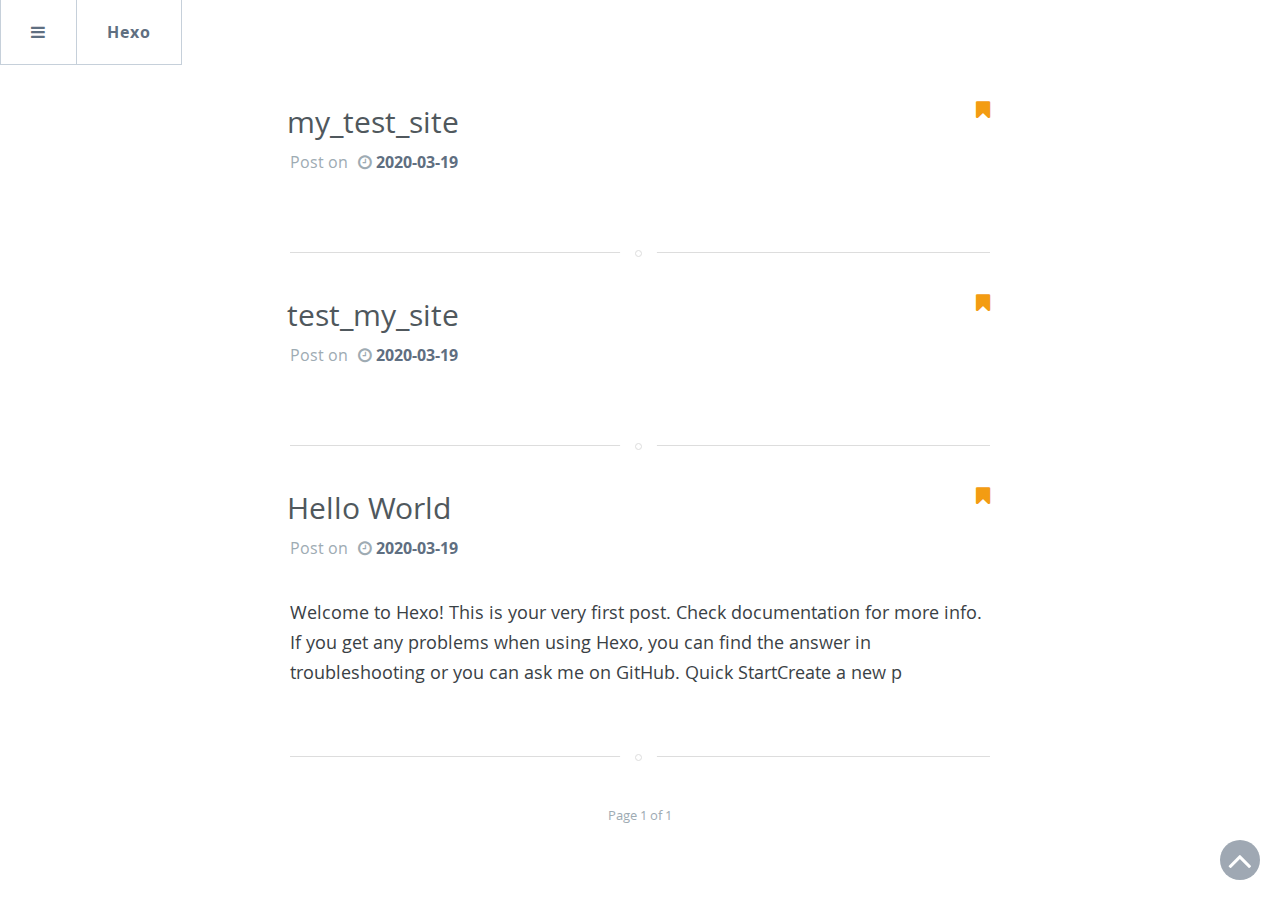
==== archives/index.html @ 0ce05abe "Site updated: 2020-03-19 23:25:58" ====
<!DOCTYPE html>
<html>

<head>
  <meta http-equiv="Content-Type" content="text/html" charset="UTF-8" >
  <meta http-equiv="X-UA-Compatible" content="IE=edge,chrome=1"/>
  <title>Archives | Hexo</title>
  <meta name="description" content="" />
  <meta name="HandheldFriendly" content="True" />
  <meta name="MobileOptimized" content="320" />
  <meta name="viewport" content="width=device-width, initial-scale=1.0" />
  <link rel="stylesheet" type="text/css" href="/css/component.css" />
  <link rel="stylesheet" type="text/css" href="/css/screen.css" />
  <meta name="generator" content="Hexo">
  <script src="http://static.duoshuo.com/embed.js"></script>
  
  
  

  

</head>
<body>
<div class="container">
    <div class="mp-pusher" id="mp-pusher">
        <i id="scroll-up" class="fa fa-angle-up"></i>
        <nav id="mp-menu" class="mp-menu">
            <div class="mp-level">
                <a data-pjax class="back-home" style="font-size: 20px" href="/"><h2 ><i class="fa fa-home"></i>
                        Home</h2></a>
                <ul class="first-level">
                    <li>
                        <a class="fa fa-archive" href="#"><i class="fa fa-angle-left">
                            </i>&nbsp;&nbsp;Archive</a>
                        <div class="mp-level page-list">
                            <h2 ><i class="fa fa-archive"></i>
                                Archive</h2>
                            <a class="mp-back" href="#">back</a>
                            <form id="search-form" action="">
                                <input type="text" class="search search-archive" placeholder="Search.."/>
                            </form>
                            <ul>
                                <div class="mp-scroll">
                                
                                <li class="search-archive-li mp-pjax">
                                    <a href="/2020/03/19/my-test-site/">my_test_site</a>
                                </li>
                                
                                <li class="search-archive-li mp-pjax">
                                    <a href="/2020/03/19/test-my-site/">test_my_site</a>
                                </li>
                                
                                <li class="search-archive-li mp-pjax">
                                    <a href="/2020/03/19/hello-world/">Hello World</a>
                                </li>
                                
                                </div>
                            </ul>
                        </div>
                    </li>
                    <li>
                        <a class="fa fa-copy" href="#"><i class="fa fa-angle-left">
                            </i>&nbsp;&nbsp;Categories</a>

                        <div class="mp-level page-list">
                            <h2 ><i class="fa fa-copy"></i>
                                Categories</h2>
                            <a class="mp-back" href="#">back</a>
                            <form id="search-form" action="">
                                <input type="text" class="search search-category" placeholder="Search.."/>
                            </form>
                            <ul>
                                <div class="mp-scroll">
                                
                                </div>
                            </ul>
                        </div>
                    </li>
                    <li>
                        <a class="fa fa-tags" href="#"><i class="fa fa-angle-left">
                            </i>&nbsp;&nbsp;Tags</a>
                        <div class="mp-level page-list">
                            <h2 ><i class="fa fa-tags"></i>
                                Tags</h2>
                            <a class="mp-back" href="#">back</a>
                            <form id="search-form" action="">
                                <input type="text" class="search search-tag" placeholder="Search.."/>
                            </form>
                            <ul>
                                <div class="mp-scroll">
                                
                                </div>
                            </ul>
                        </div>
                    </li>
                    
                    <li class="mp-pjax"><a class="fa fa-user" href="/about">&nbsp;&nbsp;&nbsp;About me</a></li>
                    <li><a class="fa fa-github" href="#">&nbsp;&nbsp;&nbsp;Github</a></li>

                </ul>

            </div>
        </nav>
        <div id="pjax">
            <div class="pjax-hidden" style="display: none">
                
                    <a  data-pjax href="/2020/03/19/my-test-site/">my_test_site</a>
                
                    <a  data-pjax href="/2020/03/19/test-my-site/">test_my_site</a>
                
                    <a  data-pjax href="/2020/03/19/hello-world/">Hello World</a>
                
                
                
                <a data-pjax class="fa fa-user" href="/about">&nbsp;&nbsp;&nbsp;About me</a>
            </div>
            <nav class="nexus">
                <li  style="border-left: 1px solid #c6d0da;">
                    <a id="trigger" href="#"><i class="fa fa-bars"></i></a>
                </li>
                <li ><a id="nexus-back" data-pjax href="/">Hexo</a></li>
                
                <div id="nav-container">
                    <div class="post-navbar" style="line-height: 63px;display:none">
                        <li id="navbar-title"><a href="#"></a></li>
                        <li id="navbar-toc" style="border-left: none">
                            <a style="padding-right: 15px">
                                <span id="toc-content" >Introduction</span><i class="fa fa-chevron-down" ></i>
                            </a>
                            <div class="hidden-box">
                                <ul id="toc"></ul>
                            </div>
                        </li>
                    </div>
                </div>
                
            </nav>

            <div class="scroller">
            <div class="scroller-inner">


<!-- -->
<!--<body class="home-template">-->
<!---->
  
<main class="content" role="main">

    
    <article class="post">

        <header class="post-header">
            <div class="tag-tile">
                
                <span class="fa fa-bookmark" style="float:right;color:#f39c12"></span>
            </div>
            <h1 class="post-title"><a data-pjax href="/2020/03/19/my-test-site/">my_test_site</a>
            </h1>

            <div class="post-meta">
                Post on<span class="fa fa-clock-o"></span>
                <time datetime="2020-03-19T07:02:06.000Z"
                      itemprop="datePublished">2020-03-19</time>
            </div>
        </header>
        <section class="post-excerpt">
            <p>
                
                
                
            </p>
            
        </section>
    </article>
    
    <article class="post">

        <header class="post-header">
            <div class="tag-tile">
                
                <span class="fa fa-bookmark" style="float:right;color:#f39c12"></span>
            </div>
            <h1 class="post-title"><a data-pjax href="/2020/03/19/test-my-site/">test_my_site</a>
            </h1>

            <div class="post-meta">
                Post on<span class="fa fa-clock-o"></span>
                <time datetime="2020-03-19T06:35:26.000Z"
                      itemprop="datePublished">2020-03-19</time>
            </div>
        </header>
        <section class="post-excerpt">
            <p>
                
                
                
            </p>
            
        </section>
    </article>
    
    <article class="post">

        <header class="post-header">
            <div class="tag-tile">
                
                <span class="fa fa-bookmark" style="float:right;color:#f39c12"></span>
            </div>
            <h1 class="post-title"><a data-pjax href="/2020/03/19/hello-world/">Hello World</a>
            </h1>

            <div class="post-meta">
                Post on<span class="fa fa-clock-o"></span>
                <time datetime="2020-03-19T06:23:05.745Z"
                      itemprop="datePublished">2020-03-19</time>
            </div>
        </header>
        <section class="post-excerpt">
            <p>
                
                Welcome to Hexo! This is your very first post. Check documentation for more info. If you get any problems when using Hexo, you can find the answer in troubleshooting or you can ask me on GitHub.
Quick StartCreate a new p
                
            </p>
            
        </section>
    </article>
    
    <nav class="pagination" role="pagination">
        
        <span class="page-number">Page 1 of 1</span>
        
    </nav>
</main>


  
<footer class="site-footer">
    
    <div class="inner">
        <section class="copyright"><a href="/"></a> &copy; Hexo 2014</section>
        <section class="poweredby">Published with <a target="_blank" href="http://hexo.io/">Hexo   </a> and Theme by <a target="_blank" href="https://github.com/yuche/hexo-theme-kael">Kael</a></section>
    </div>
</footer>
</div>
</div><!-- /scroller -->

</div><!-- /pusher -->
</div><!-- /container -->
</div>

<!-- Easter eggs -->

<div class="egg animated">
    <a id="close-button" href="#">X</a>
    <div class="block">
        <div class="loading">
            <span class="ball1"></span>
            <span class="ball2"></span>
        </div>
    </div>
</div>
  
<script src="//cdn.staticfile.org/jquery/1.11.0/jquery.min.js"></script>
<script>
    if (!window.jQuery) {
        var script = document.createElement('script');
        script.src = "/js/jquery.min.js";
        document.body.appendChild(script);
    }
</script>
<script type="text/javascript" src="/js/lib.js"></script>
<script type="text/javascript" src="/js/main.js"></script>







</body>
</html>
---- css/component.css ----
*,
*:after,
*::before {
    -webkit-box-sizing: border-box;
    -moz-box-sizing: border-box;
    box-sizing: border-box;
}

html, body, .container, .scroller, #pjax {
    height: 100%;
}


.scroller {
    overflow-y: scroll;
}

.mp-scroll {
    height: auto;
    overflow: auto;
}
.scroller,
.scroller-inner, #pjax {
    position: relative;
}

.container {
    position: relative;
    overflow: hidden;
}

.menu-trigger {
    position: relative;
    padding-left: 60px;
    font-size: 0.9em;
}

.menu-trigger:before {
    position: absolute;
    top: 2px;
    left: 0;
    width: 40px;
    height: 6px;
    background: #fff;
    box-shadow: 0 6px #34495e, 0 12px #fff, 0 18px #34495e, 0 24px #fff;
    content: '';
}

.mp-pusher {
    position: relative;
    left: 0;
    height: 100%;
}

.mp-level a {
    font-weight: 300;
    text-decoration: none;
}

.mp-menu {
    position: absolute; /* we can't use fixed here :( */
    top: 0;
    left: 0;
    z-index: 1;
    width: 300px;
    height: 100%;
    -webkit-transform: translate3d(-100%, 0, 0);
    -moz-transform: translate3d(-100%, 0, 0);
    transform: translate3d(-100%, 0, 0);
}

.mp-level {
    position: absolute;
    top: 0;
    left: 0;
    width: 100%;
    height: 100%;
    background: white;
    -webkit-transform: translate3d(-100%, 0, 0);
    -moz-transform: translate3d(-100%, 0, 0);
    transform: translate3d(-100%, 0, 0);
}

/* overlays for pusher and for level that gets covered */
.mp-pusher::after,
.mp-level::after,
.mp-level::before {
    position: absolute;
    top: 0;
    right: 0;
    width: 0;
    height: 0;
    content: '';
    opacity: 0;
}

.mp-pusher::after,
.mp-level::after {
    background: rgba(0, 0, 0, 0.3);
    -webkit-transition: opacity 0.3s, width 0.1s 0.3s, height 0.1s 0.3s;
    -moz-transition: opacity 0.3s, width 0.1s 0.3s, height 0.1s 0.3s;
    transition: opacity 0.3s, width 0.1s 0.3s, height 0.1s 0.3s;
}

.mp-level::after {
    z-index: -1;
}

.mp-pusher.mp-pushed::after,
.mp-level.mp-level-overlay::after {
    width: 100%;
    height: 100%;
    opacity: 1;
    -webkit-transition: opacity 0.3s;
    -moz-transition: opacity 0.3s;
    transition: opacity 0.3s;
}

.mp-level.mp-level-overlay {
    cursor: pointer;
}

.mp-level.mp-level-overlay.mp-level::before {
    width: 100%;
    height: 100%;
    background: transparent;
    opacity: 1;
}

.mp-pusher,
.mp-level {
    -webkit-transition: all 0.5s;
    -moz-transition: all 0.5s;
    transition: all 0.5s;
}

/* overlap */
.mp-overlap .mp-level.mp-level-open {
    box-shadow: 1px 0 2px rgba(0, 0, 0, 0.2);
    -webkit-transform: translate3d(-40px, 0, 0);
    -moz-transform: translate3d(-40px, 0, 0);
    transform: translate3d(-40px, 0, 0);
}

/* First level */
.mp-menu > .mp-level,
.mp-menu > .mp-level.mp-level-open,
.mp-menu.mp-overlap > .mp-level,
.mp-menu.mp-overlap > .mp-level.mp-level-open {
    box-shadow: none;
    -webkit-transform: translate3d(0, 0, 0);
    -moz-transform: translate3d(0, 0, 0);
    transform: translate3d(0, 0, 0);
}

/* cover */
.mp-cover .mp-level.mp-level-open {
    -webkit-transform: translate3d(0, 0, 0);
    -moz-transform: translate3d(0, 0, 0);
    transform: translate3d(0, 0, 0);
}

.mp-cover .mp-level.mp-level-open > ul > li > .mp-level:not(.mp-level-open) {
    -webkit-transform: translate3d(-100%, 0, 0);
    -moz-transform: translate3d(-100%, 0, 0);
    transform: translate3d(-100%, 0, 0);
}

/* content style */
.mp-menu ul {
    margin: 0;
    padding: 0;
    list-style: none;
}

.mp-menu h2 {
    margin: 0;
    padding: 1em;
    color: rgba(0, 0, 0, 0.4);
    text-shadow: 0 0 1px rgba(0, 0, 0, 0.1);
    font-weight: 300;
    font-size: 2em;
    font-family: 'Open Sans', sans-serif;
}

.mp-menu.mp-overlap h2::before {
    position: absolute;
    top: 0;
    right: 0;
    margin-right: 8px;
    font-size: 75%;
    line-height: 1.8;
    opacity: 0;
    -webkit-transition: opacity 0.3s, -webkit-transform 0.1s 0.3s;
    -moz-transition: opacity 0.3s, -moz-transform 0.1s 0.3s;
    transition: opacity 0.3s, transform 0.1s 0.3s;
    -webkit-transform: translateX(-100%);
    -moz-transform: translateX(-100%);
    transform: translateX(-100%);
}

.mp-menu.mp-cover h2 {
    font-weight: 700;
    letter-spacing: 1px;
    font-size: 1em;
}

.mp-overlap .mp-level.mp-level-overlay > h2::before {
    opacity: 1;
    -webkit-transition: -webkit-transform 0.3s, opacity 0.3s;
    -moz-transition: -moz-transform 0.3s, opacity 0.3s;
    transition: transform 0.3s, opacity 0.3s;
    -webkit-transform: translateX(0);
    -moz-transform: translateX(0);
    transform: translateX(0);
}

.mp-menu ul li > a {
    display: block;
    padding: 0.7em 1em 0.7em 1.8em;
    outline: none;
    box-shadow: inset 0 -1px rgba(0, 0, 0, 0.2);
    text-shadow: 0 0 1px rgba(255, 255, 255, 0.1);
    -webkit-transition: background 0.3s, box-shadow 0.3s;
    -moz-transition: background 0.3s, box-shadow 0.3s;
    transition: background 0.3s, box-shadow 0.3s;
    text-decoration: none;
    text-transform: capitalize;
    color: #5f6f81;
}

.search {
    border: none;
    outline: none;
    -webkit-appearance: none;
    padding: 0.7em 0 0.7em 1.4em;
    background: white;
    color: #0099cc;
}

#search-form {
    height: 65px;
    border-bottom: 1px solid rgba(0, 0, 0, 0.2);
    text-shadow: 0 0 1px rgba(255, 255, 255, 0.1);
    -webkit-transition: background 0.3s, box-shadow 0.3s;
    -moz-transition: background 0.3s, box-shadow 0.3s;
    transition: background 0.3s, box-shadow 0.3s;
}

.page-list ul li {
    position: relative;
}

div[data-level='2'] a {
    font-size: 0.8em !important;
}

div[data-level='1'] a {
    font-size: 22px;
    font-family: 'Open Sans', 'FontAwesome', sans-serif;
    font-weight: 500;
}

.page-list ul li > small {
    position: absolute;
    top: 12px;
    left: 1em;
}

.mp-menu ul li::before {
    position: absolute;
    left: 10px;
    z-index: -1;
    color: rgba(0, 0, 0, 0.2);
    line-height: 3.5;
}

.mp-level > ul > li:first-child > a {
    box-shadow: inset 0 -1px rgba(0, 0, 0, 0.2), inset 0 1px rgba(0, 0, 0, 0.2);
}

.mp-menu ul li a:hover,
.mp-level > ul > li:first-child > a:hover {
    background: rgba(0, 0, 0, 0.2);
    box-shadow: inset 0 -1px rgba(0, 0, 0, 0);
}

.mp-menu .mp-level.mp-level-overlay > ul > li > a,
.mp-level.mp-level-overlay > ul > li:first-child > a {
    box-shadow: inset 0 -1px rgba(0, 0, 0, 0);
}

.mp-back {
    background: rgba(0, 0, 0, 0.1);
    outline: none;
    color: #fff;
    text-transform: uppercase;
    letter-spacing: 1px;
    font-weight: 700;
    display: block;
    font-size: 0.8em;
    padding: 1em;
    position: relative;
    box-shadow: inset 0 1px rgba(0, 0, 0, 0.1);
    -webkit-transition: background 0.3s;
    -moz-transition: background 0.3s;
    transition: background 0.3s;
}

.mp-back::after {
    font-family: 'FontAwesome';
    position: absolute;
    content: "\f0da";
    right: 10px;
    font-size: 1.3em;
    color: rgba(0, 0, 0, 0.3);
}

.mp-left::after {
    font-family: 'FontAwesome';
    position: absolute;
    content: "\f104";

    font-size: 1.3em;
    color: rgba(0, 0, 0, 0.3);
}

.fa-angle-left {
    position: absolute;
    left: 10px;
    z-index: -1;
}

.mp-menu .mp-level.mp-level-overlay > .mp-back,
.mp-menu .mp-level.mp-level-overlay > .mp-back::after {
    background: transparent;
    box-shadow: none;
    color: transparent;
}

.nexus,
.nexus ul {
    margin: 0;
    padding: 0;
    background: #ffffff;
    color: #5f6f81;
    list-style: none;
    text-transform: none;
    font-weight: 300;
    font-family: 'Open Sans', Arial,'Microsoft YaHei', sans-serif;
    line-height: 65px;
    z-index: 9999;
}

.nexus {
    position: fixed;
    top: 0;
    left: 0;
    height: 65px;
    font-size: 16px;
    z-index: 1;
    border-bottom: 1px solid #c6d0da;

}

.nexus li {
    display: block;
    float: left;
    height: 100%;
    border-right: 1px solid #c6d0da;
    text-align: center;
}

.nexus a {
    display: block;
    height: 100%;
    color: #5f6f81;
    text-decoration: none;
    cursor: pointer;
    padding: 0 30px;
    letter-spacing: 1px;
    font-weight: bold;

}

.nexus li a:hover {
    background: #5f6f81;
    color: white;
}

#navbar-title {
    border: none;
}

#navbar-title a {
    padding-left: 0;
    cursor: default;
}

#navbar-title a:hover {
    color: #5f6f81;
    background: white;

}

#navbar-toc {
    float: right;
    border-left: 1px solid #c6d0da;
}

#navbar-toc i {
    color: #0099cc;
    margin-left: 10px;
    font-weight: bold;
}

.post-navbar {
    width: 80%;
    max-width: 700px;
    margin: 0 auto;
}

ul#toc {
    list-style-type: none;
    margin: 0;
    padding: 0;
    max-height: 521px;
    overflow-x: hidden;
    overflow: auto;
}

#toc a {
    font-size: 12px;
    font-weight: 600;
    display: block;
    overflow: hidden;
    padding: 0 10px;
}
.post-intro {
    display: none;
}

.hidden-box {
    border-top: 0;
    display: none;
    top: 30px;
    overflow: auto;
}

.hidden-box li {
    display: list-item;
    float: none;
    border: none;
    border-bottom: 1px solid #c6d0da;
    height: auto;
}

.hover-up {
    transition-duration: .5s;
    transform: rotate(180deg);
    -webkit-transform: rotate(180deg);
}

/*图标向下旋转*/
.hover-down {
    transition-duration: .5s;
    transform: rotate(0deg);
    -webkit-transform: rotate(0deg);
}

i#scroll-up {
    display: none;
    position: fixed;
    bottom: 20px;
    right: 20px;
    padding: 0;
    border-radius: 50%;
    color: white;
    background-color: #5f6f81;
    font-size: 40px;
    display: block;
    height: 40px;
    width: 40px;
    text-align: center;
    z-index: 1;
    cursor: pointer;
    opacity: 0.6;
    -webkit-transition: all 0.5s ease;
    -moz-transition: all 0.5s ease;
}

i#scroll-up:hover {
    background-color: #57A3E8;
    opacity: 1;

}

.popover {
    position: absolute;
    top: 0;
    left: 0;
    z-index: 1010;
    display: none;
    max-width: 276px;
    padding: 1px;
    text-align: left;
    white-space: normal;
    background-color: #fff;
    background-clip: padding-box;
    border: 1px solid #ccc;
    border: 1px solid rgba(0, 0, 0, .2);
    border-radius: 6px;
    -webkit-box-shadow: 0 5px 10px rgba(0, 0, 0, .2);
    box-shadow: 0 5px 10px rgba(0, 0, 0, .2);
}

.popover.top {
    margin-top: -10px;
}

.popover.right {
    margin-left: 10px;
}

.popover.bottom {
    margin-top: 10px;
}

.popover.left {
    margin-left: -10px;
}

.popover-title {
    padding: 8px 14px;
    margin: 0;
    font-size: 14px;
    font-weight: normal;
    line-height: 18px;
    background-color: #f7f7f7;
    border-bottom: 1px solid #ebebeb;
    border-radius: 5px 5px 0 0;
}

.popover-content {
    padding: 9px 14px;
}

.popover > .arrow,
.popover > .arrow:after {
    position: absolute;
    display: block;
    width: 0;
    height: 0;
    border-color: transparent;
    border-style: solid;
}

.popover > .arrow {
    border-width: 11px;
}

.popover > .arrow:after {
    content: "";
    border-width: 10px;
}

.popover.bottom > .arrow {
    top: -11px;
    left: 50%;
    margin-left: -11px;
    border-top-width: 0;
    border-bottom-color: #999;
    border-bottom-color: rgba(0, 0, 0, .25);
}

.popover.bottom > .arrow:after {
    top: 1px;
    margin-left: -10px;
    content: " ";
    border-top-width: 0;
    border-bottom-color: #fff;
}

.share-icon {
    margin-right: 10px;
}

.fadeIn {
    -webkit-animation: fadeIn .3s;
    -moz-animation: fadeIn .3s;
    -ms-animation: fadeIn .3s;
    -o-animation: fadeIn .3s;
    animation: fadeIn .3s;
}

.fadeOut {
    -webkit-animation: fadeOut .2s;
    -moz-animation: fadeOut .2s;
    -ms-animation: fadeOut .2s;
    -o-animation: fadeOut .2s;
    animation: fadeOut .2s;
}

/*Multiple DUOSHUO threads for PJAX START*/

span.ds-thread-count {
    display: block;
    opacity: 0;
    position: absolute;
    line-height: 16px;
    font-size: 14px;
    left: 710px;
    text-align: center;
    background: #bbbbbb;
    border-radius: 3px;
    width: 20px;
    height: 17px;
    color: white;
    text-decoration: none;
    cursor: pointer;
    background: #bbbbbb;
    -webkit-border-radius: 2px;
    -moz-border-radius: 2px;
    -ms-border-radius: 2px;
    -o-border-radius: 2px;
    border-radius: 2px;
    -webkit-transition: all 0.5s;
    -moz-transition: all 0.5s;
    -o-transition: all 0.5s;
    transition: all 0.5s;
    font-style: normal;
}
span.ds-thread-count:hover{
    opacity: 1;
    background-color: #57A3E8;
}
span.ds-thread-count:hover:after{
    opacity: 1;
    border-top-color:#57A3E8 ;
}
span.ds-thread-count:after {
    border-right: 7px solid transparent;
    border-top: 7px solid #bbbbbb;
    left:2px;
    height: 0;
    width: 0;
    display: block;
    content: " ";
    position: absolute;
    -webkit-transition: all 0.5s;
    -moz-transition: all 0.5s;
    -o-transition: all 0.5s;
    transition: all 0.5s;
}

.inline-comment {
    width: 350px;
    position: absolute;
    left:750px;
}
.post-content {
    position: relative;
    -webkit-transition: all 0.5s;
    -moz-transition: all 0.5s;
    -ms-transition: all 0.5s;
    transition: all 0.5s;
}
.right {
    -webkit-transform: translateX(-200px);
    -moz-transform: translateX(-200px);
    -ms-transform: translateX(-200px);
}

/*Multiple DUOSHUO threads for PJAX END*/
.windows-xp {
    line-height: 27px;
    font-size: 16px;
    font-family: "Georgia", "SimSun", sans-serif;
}

.fluidbox {
    outline: none;
}
.fluidbox-overlay {
    cursor: pointer;
    cursor: -webkit-zoom-out;
    cursor: -moz-zoom-out;
    opacity: 0;
    position: fixed;
    top: 0;
    left: 0;
    bottom: 0;
    right: 0;
    transition: .25s ease-in-out;
}

.egg {
    background-color: rgba(255,255,255,0.6);
    width: 100%;
    height: 100%;
    font-weight: 300;
    position: absolute;
    right: 0;
    top: 0;
    left: 0;
    bottom: 0;
    opacity: 0;
    z-index: 999999;
    overflow: scroll;
    -webkit-transform: rotateY(-90deg) translateZ(5em);
    -ms-transform: rotateY(-90deg) translateZ(5em);
    -o-transform: rotateY(-90deg) translateZ(5em);
    transform: rotateY(-90deg) translateZ(5em);
}
.bounceOut {
    -webkit-animation-name: bounceOut;
    animation-name: bounceOut;
}

@-webkit-keyframes bounceOut {
    0% {
        opacity: 1;
        -webkit-transform: scale(1);
        transform: scale(1);
    }


    100% {
        opacity: 0;
        -webkit-transform: scale(0);
        transform: scale(0);
    }
}

@keyframes bounceOut {
    0% {
        opacity: 1;
        -webkit-transform: scale(1);
        transform: scale(1);
    }


    100% {
        opacity: 0;
        -webkit-transform: scale(0);
        transform: scale(0);
    }
}

@-webkit-keyframes bounceIn {
    0% {
        opacity: 0;
        -webkit-transform: scale(.3);
        transform: scale(.3);
    }


    100% {
        opacity: 1;

        -webkit-transform: scale(1);
        transform: scale(1);
    }
}

@keyframes bounceIn {
    0% {
        opacity: 0;
        -webkit-transform: scale(.3);
        -ms-transform: scale(.3);
        transform: scale(.3);
    }



    100% {
        opacity: 1;
        -webkit-transform: scale(1);
        -ms-transform: scale(1);
        transform: scale(1);
    }
}

.bounceIn {
    -webkit-animation-name: bounceIn;
    animation-name: bounceIn;
}
.animated {
    -webkit-animation-duration: 1s;
    animation-duration: 1s;
    -webkit-animation-fill-mode: both;
    animation-fill-mode: both;
}
.block {
    margin: 25% auto;
    text-align: center;
    display: none;
}
.loading span {
    display: inline-block;
    padding: 18px;
    -webkit-border-radius: 50%;
    -moz-border-radius: 50%;
    -ms-border-radius: 50%;
    -o-border-radius: 50%;
    border-radius: 50%;
}
.ball1 {
    background: #0063dc;
    -webkit-animation: move-left 600ms ease-in-out infinite alternate;
    -moz-animation: move-left 600ms ease-in-out infinite alternate;
    -ms-animation: move-left 600ms ease-in-out infinite alternate;
    -animation: move-left 600ms ease-in-out infinite alternate;
}
.ball2 {
    background: #ff0084;
    -webkit-animation: move-right 600ms ease-in-out infinite alternate;
    -moz-animation: move-right 600ms ease-in-out infinite alternate;
    -ms-animation: move-right 600ms ease-in-out infinite alternate;
    animation: move-right 600ms ease-in-out infinite alternate;
}
@-webkit-keyframes move-left {
    to {
        -webkit-transform: translate(20px, 0);
        -ms-transform: translate(20px, 0);
        -moz-transform: translate(20px, 0);
        transform: translate(20px, 0);
        background: #ff0084;
    }
}
@-moz-keyframes move-left {
    to {
        -webkit-transform: translate(20px, 0);
        -ms-transform: translate(20px, 0);
        -moz-transform: translate(20px, 0);
        transform: translate(20px, 0);
        background: #ff0084;
    }
}
@-ms-keyframes move-left {
    to {
        -webkit-transform: translate(20px, 0);
        -ms-transform: translate(20px, 0);
        -moz-transform: translate(20px, 0);
        transform: translate(20px, 0);
        background: #ff0084;
    }
}
@keyframes move-left {
    to {
        -webkit-transform: translate(20px, 0);
        -ms-transform: translate(20px, 0);
        -moz-transform: translate(20px, 0);
        transform: translate(20px, 0);
        background: #ff0084;
    }
}
@-webkit-keyframes move-right {
    to {
        -webkit-transform: translate(-20px, 0);
        -ms-transform: translate(-20px, 0);
        -moz-transform: translate(-20px, 0);
        transform: translate(-20px, 0);
        background: #0063dc;
    }
}
@-moz-keyframes move-right {
    to {
        -webkit-transform: translate(-20px, 0);
        -ms-transform: translate(-20px, 0);
        -moz-transform: translate(-20px, 0);
        transform: translate(-20px, 0);
        background: #0063dc;
    }
}
@-ms-keyframes move-right {
    to {
        -webkit-transform: translate(-20px, 0);
        -ms-transform: translate(-20px, 0);
        -moz-transform: translate(-20px, 0);
        transform: translate(-20px, 0);
        background: #0063dc;
    }
}
@keyframes move-right {
    to {
        -webkit-transform: translate(-20px, 0);
        -ms-transform: translate(-20px, 0);
        -moz-transform: translate(-20px, 0);
        transform: translate(-20px, 0);
        background: #0063dc;
    }
}
#close-button {
    display: none;
    font-size: 18px;
    width: 40px;
    height: 40px;
    position: absolute;
    top: 30px;
    right: 30px;
    cursor: pointer;
    line-height: 2.5em;
    text-align: center;
    -webkit-transform: scale(1.25);
    color: #e1dada;
    text-shadow: 0px -1px 1px rgba(0, 0, 0, 0.2);
    border-radius: 100px;
    text-decoration: none;
    background-image: -webkit-gradient(linear, left top, left bottom, color-stop(0%, #f4f4f4), color-stop(100%, #e3e3e3));
    background-image: -moz-gradient(linear, left top, left bottom, color-stop(0%, #f4f4f4), color-stop(100%, #e3e3e3));

}

.fluidbox-wrap {
    background-position: center center;
    background-size: cover;
    margin: 0 auto;
    position: relative;
    transition: .25s ease-in-out;
}
.fluidbox-ghost {
    background-size: cover;
    background-position: center center;
    position: absolute;
    transition: .25s ease-in-out;
}
@-webkit-keyframes fadeIn {
    from {
        -webkit-transform: translateY(30px);
        opacity: 0;
    }

    to {
        -webkit-transform: translateY(0);
        opacity: 1;
    }
}

@-moz-keyframes fadeIn {
    from {
        -moz-transform: translateY(30px);
        opacity: 0;
    }

    to {
        -moz-transform: translateY(0);
        opacity: 1;
    }
}

@-ms-keyframes fadeIn {
    from {
        -ms-transform: translateY(30px);
        opacity: 0;
    }

    to {
        -ms-transform: translateY(0);
        opacity: 1;
    }
}

@-o-keyframes fadeIn {
    from {
        -o-transform: translateY(30px);
        opacity: 0;
    }

    to {
        -o-transform: translateY(0);
        opacity: 1;
    }
}

@keyframes fadeIn {
    from {
        transform: translateY(30px);
        opacity: 0;
    }

    to {
        transform: translateY(0);
        opacity: 1;
    }
}

@-webkit-keyframes fadeOut {
    from {
        -webkit-transform: translateY(0);
        opacity: 1;
    }

    to {
        -webkit-transform: translateY(-30px);
        opacity: 0;
    }
}

@-moz-keyframes fadeOut {
    from {
        -moz-transform: translateY(0);
        opacity: 1;
    }

    to {
        -moz-transform: translateY(-30px);
        opacity: 0;
    }
}

@-ms-keyframes fadeOut {
    from {
        -ms-transform: translateY(0);
        opacity: 1;
    }

    to {
        -ms-transform: translateY(-30px);
        opacity: 0;
    }
}

@-o-keyframes fadeOut {
    from {
        -o-transform: translateY(0);
        opacity: 1;
    }

    to {
        -o-transform: translateY(-30px);
        opacity: 0;
    }
}

@keyframes fadeOut {
    from {
        transform: translateY(0);
        opacity: 1;
    }

    to {
        transform: translateY(-30px);
        opacity: 0;
    }
}

/* Fallback example for browsers that don't support 3D transforms (and no JS fallback) */
/* We'll show the first level only */
.no-csstransforms3d .mp-pusher,
.no-js .mp-pusher {
    padding-left: 300px;
}

.no-csstransforms3d .mp-menu .mp-level,
.no-js .mp-menu .mp-level {
    display: none;
}

.no-csstransforms3d .mp-menu > .mp-level,
.no-js .mp-menu > .mp-level {
    display: block;
}
---- css/screen.css ----
/* ==========================================================================
   Table of Contents
   ========================================================================== */

/*

    0.  Includes
    1.  Icons
    2.  General
    3.  Utilities
    4.  General
    5.  Single Post
    6.  Third Party Elements
    7.  Pagination
    8.  Footer
    9.  Media Queries (Tablet)
    10. Media Queries (Mobile)

 */
@font-face{font-family:'FontAwesome';src:url('../fonts/fontawesome-webfont.eot?v=4.0.3');src:url('../fonts/fontawesome-webfont.eot?#iefix&v=4.0.3') format('embedded-opentype'),url('../fonts/fontawesome-webfont.woff?v=4.0.3') format('woff'),url('../fonts/fontawesome-webfont.ttf?v=4.0.3') format('truetype'),url('../fonts/fontawesome-webfont.svg?v=4.0.3#fontawesomeregular') format('svg');font-weight:normal;font-style:normal}.fa{display:inline-block;font-family:FontAwesome;font-style:normal;font-weight:normal;line-height:1;-webkit-font-smoothing:antialiased;-moz-osx-font-smoothing:grayscale}.fa-lg{font-size:1.3333333333333333em;line-height:.75em;vertical-align:-15%}.fa-2x{font-size:2em}.fa-3x{font-size:3em}.fa-4x{font-size:4em}.fa-5x{font-size:5em}.fa-fw{width:1.2857142857142858em;text-align:center}.fa-ul{padding-left:0;margin-left:2.142857142857143em;list-style-type:none}.fa-ul>li{position:relative}.fa-li{position:absolute;left:-2.142857142857143em;width:2.142857142857143em;top:.14285714285714285em;text-align:center}.fa-li.fa-lg{left:-1.8571428571428572em}.fa-border{padding:.2em .25em .15em;border:solid .08em #eee;border-radius:.1em}.pull-right{float:right}.pull-left{float:left}.fa.pull-left{margin-right:.3em}.fa.pull-right{margin-left:.3em}.fa-spin{-webkit-animation:spin 2s infinite linear;-moz-animation:spin 2s infinite linear;-o-animation:spin 2s infinite linear;animation:spin 2s infinite linear}@-moz-keyframes spin{0%{-moz-transform:rotate(0deg)}100%{-moz-transform:rotate(359deg)}}@-webkit-keyframes spin{0%{-webkit-transform:rotate(0deg)}100%{-webkit-transform:rotate(359deg)}}@-o-keyframes spin{0%{-o-transform:rotate(0deg)}100%{-o-transform:rotate(359deg)}}@-ms-keyframes spin{0%{-ms-transform:rotate(0deg)}100%{-ms-transform:rotate(359deg)}}@keyframes spin{0%{transform:rotate(0deg)}100%{transform:rotate(359deg)}}.fa-rotate-90{filter:progid:DXImageTransform.Microsoft.BasicImage(rotation=1);-webkit-transform:rotate(90deg);-moz-transform:rotate(90deg);-ms-transform:rotate(90deg);-o-transform:rotate(90deg);transform:rotate(90deg)}.fa-rotate-180{filter:progid:DXImageTransform.Microsoft.BasicImage(rotation=2);-webkit-transform:rotate(180deg);-moz-transform:rotate(180deg);-ms-transform:rotate(180deg);-o-transform:rotate(180deg);transform:rotate(180deg)}.fa-rotate-270{filter:progid:DXImageTransform.Microsoft.BasicImage(rotation=3);-webkit-transform:rotate(270deg);-moz-transform:rotate(270deg);-ms-transform:rotate(270deg);-o-transform:rotate(270deg);transform:rotate(270deg)}.fa-flip-horizontal{filter:progid:DXImageTransform.Microsoft.BasicImage(rotation=0,mirror=1);-webkit-transform:scale(-1,1);-moz-transform:scale(-1,1);-ms-transform:scale(-1,1);-o-transform:scale(-1,1);transform:scale(-1,1)}.fa-flip-vertical{filter:progid:DXImageTransform.Microsoft.BasicImage(rotation=2,mirror=1);-webkit-transform:scale(1,-1);-moz-transform:scale(1,-1);-ms-transform:scale(1,-1);-o-transform:scale(1,-1);transform:scale(1,-1)}.fa-stack{position:relative;display:inline-block;width:2em;height:2em;line-height:2em;vertical-align:middle}.fa-stack-1x,.fa-stack-2x{position:absolute;left:0;width:100%;text-align:center}.fa-stack-1x{line-height:inherit}.fa-stack-2x{font-size:2em}.fa-inverse{color:#fff}.fa-glass:before{content:"\f000"}.fa-music:before{content:"\f001"}.fa-search:before{content:"\f002"}.fa-envelope-o:before{content:"\f003"}.fa-heart:before{content:"\f004"}.fa-star:before{content:"\f005"}.fa-star-o:before{content:"\f006"}.fa-user:before{content:"\f007"}.fa-film:before{content:"\f008"}.fa-th-large:before{content:"\f009"}.fa-th:before{content:"\f00a"}.fa-th-list:before{content:"\f00b"}.fa-check:before{content:"\f00c"}.fa-times:before{content:"\f00d"}.fa-search-plus:before{content:"\f00e"}.fa-search-minus:before{content:"\f010"}.fa-power-off:before{content:"\f011"}.fa-signal:before{content:"\f012"}.fa-gear:before,.fa-cog:before{content:"\f013"}.fa-trash-o:before{content:"\f014"}.fa-home:before{content:"\f015"}.fa-file-o:before{content:"\f016"}.fa-clock-o:before{content:"\f017"}.fa-road:before{content:"\f018"}.fa-download:before{content:"\f019"}.fa-arrow-circle-o-down:before{content:"\f01a"}.fa-arrow-circle-o-up:before{content:"\f01b"}.fa-inbox:before{content:"\f01c"}.fa-play-circle-o:before{content:"\f01d"}.fa-rotate-right:before,.fa-repeat:before{content:"\f01e"}.fa-refresh:before{content:"\f021"}.fa-list-alt:before{content:"\f022"}.fa-lock:before{content:"\f023"}.fa-flag:before{content:"\f024"}.fa-headphones:before{content:"\f025"}.fa-volume-off:before{content:"\f026"}.fa-volume-down:before{content:"\f027"}.fa-volume-up:before{content:"\f028"}.fa-qrcode:before{content:"\f029"}.fa-barcode:before{content:"\f02a"}.fa-tag:before{content:"\f02b"}.fa-tags:before{content:"\f02c"}.fa-book:before{content:"\f02d"}.fa-bookmark:before{content:"\f02e"}.fa-print:before{content:"\f02f"}.fa-camera:before{content:"\f030"}.fa-font:before{content:"\f031"}.fa-bold:before{content:"\f032"}.fa-italic:before{content:"\f033"}.fa-text-height:before{content:"\f034"}.fa-text-width:before{content:"\f035"}.fa-align-left:before{content:"\f036"}.fa-align-center:before{content:"\f037"}.fa-align-right:before{content:"\f038"}.fa-align-justify:before{content:"\f039"}.fa-list:before{content:"\f03a"}.fa-dedent:before,.fa-outdent:before{content:"\f03b"}.fa-indent:before{content:"\f03c"}.fa-video-camera:before{content:"\f03d"}.fa-picture-o:before{content:"\f03e"}.fa-pencil:before{content:"\f040"}.fa-map-marker:before{content:"\f041"}.fa-adjust:before{content:"\f042"}.fa-tint:before{content:"\f043"}.fa-edit:before,.fa-pencil-square-o:before{content:"\f044"}.fa-share-square-o:before{content:"\f045"}.fa-check-square-o:before{content:"\f046"}.fa-arrows:before{content:"\f047"}.fa-step-backward:before{content:"\f048"}.fa-fast-backward:before{content:"\f049"}.fa-backward:before{content:"\f04a"}.fa-play:before{content:"\f04b"}.fa-pause:before{content:"\f04c"}.fa-stop:before{content:"\f04d"}.fa-forward:before{content:"\f04e"}.fa-fast-forward:before{content:"\f050"}.fa-step-forward:before{content:"\f051"}.fa-eject:before{content:"\f052"}.fa-chevron-left:before{content:"\f053"}.fa-chevron-right:before{content:"\f054"}.fa-plus-circle:before{content:"\f055"}.fa-minus-circle:before{content:"\f056"}.fa-times-circle:before{content:"\f057"}.fa-check-circle:before{content:"\f058"}.fa-question-circle:before{content:"\f059"}.fa-info-circle:before{content:"\f05a"}.fa-crosshairs:before{content:"\f05b"}.fa-times-circle-o:before{content:"\f05c"}.fa-check-circle-o:before{content:"\f05d"}.fa-ban:before{content:"\f05e"}.fa-arrow-left:before{content:"\f060"}.fa-arrow-right:before{content:"\f061"}.fa-arrow-up:before{content:"\f062"}.fa-arrow-down:before{content:"\f063"}.fa-mail-forward:before,.fa-share:before{content:"\f064"}.fa-expand:before{content:"\f065"}.fa-compress:before{content:"\f066"}.fa-plus:before{content:"\f067"}.fa-minus:before{content:"\f068"}.fa-asterisk:before{content:"\f069"}.fa-exclamation-circle:before{content:"\f06a"}.fa-gift:before{content:"\f06b"}.fa-leaf:before{content:"\f06c"}.fa-fire:before{content:"\f06d"}.fa-eye:before{content:"\f06e"}.fa-eye-slash:before{content:"\f070"}.fa-warning:before,.fa-exclamation-triangle:before{content:"\f071"}.fa-plane:before{content:"\f072"}.fa-calendar:before{content:"\f073"}.fa-random:before{content:"\f074"}.fa-comment:before{content:"\f075"}.fa-magnet:before{content:"\f076"}.fa-chevron-up:before{content:"\f077"}.fa-chevron-down:before{content:"\f078"}.fa-retweet:before{content:"\f079"}.fa-shopping-cart:before{content:"\f07a"}.fa-folder:before{content:"\f07b"}.fa-folder-open:before{content:"\f07c"}.fa-arrows-v:before{content:"\f07d"}.fa-arrows-h:before{content:"\f07e"}.fa-bar-chart-o:before{content:"\f080"}.fa-twitter-square:before{content:"\f081"}.fa-facebook-square:before{content:"\f082"}.fa-camera-retro:before{content:"\f083"}.fa-key:before{content:"\f084"}.fa-gears:before,.fa-cogs:before{content:"\f085"}.fa-comments:before{content:"\f086"}.fa-thumbs-o-up:before{content:"\f087"}.fa-thumbs-o-down:before{content:"\f088"}.fa-star-half:before{content:"\f089"}.fa-heart-o:before{content:"\f08a"}.fa-sign-out:before{content:"\f08b"}.fa-linkedin-square:before{content:"\f08c"}.fa-thumb-tack:before{content:"\f08d"}.fa-external-link:before{content:"\f08e"}.fa-sign-in:before{content:"\f090"}.fa-trophy:before{content:"\f091"}.fa-github-square:before{content:"\f092"}.fa-upload:before{content:"\f093"}.fa-lemon-o:before{content:"\f094"}.fa-phone:before{content:"\f095"}.fa-square-o:before{content:"\f096"}.fa-bookmark-o:before{content:"\f097"}.fa-phone-square:before{content:"\f098"}.fa-twitter:before{content:"\f099"}.fa-facebook:before{content:"\f09a"}.fa-github:before{content:"\f09b"}.fa-unlock:before{content:"\f09c"}.fa-credit-card:before{content:"\f09d"}.fa-rss:before{content:"\f09e"}.fa-hdd-o:before{content:"\f0a0"}.fa-bullhorn:before{content:"\f0a1"}.fa-bell:before{content:"\f0f3"}.fa-certificate:before{content:"\f0a3"}.fa-hand-o-right:before{content:"\f0a4"}.fa-hand-o-left:before{content:"\f0a5"}.fa-hand-o-up:before{content:"\f0a6"}.fa-hand-o-down:before{content:"\f0a7"}.fa-arrow-circle-left:before{content:"\f0a8"}.fa-arrow-circle-right:before{content:"\f0a9"}.fa-arrow-circle-up:before{content:"\f0aa"}.fa-arrow-circle-down:before{content:"\f0ab"}.fa-globe:before{content:"\f0ac"}.fa-wrench:before{content:"\f0ad"}.fa-tasks:before{content:"\f0ae"}.fa-filter:before{content:"\f0b0"}.fa-briefcase:before{content:"\f0b1"}.fa-arrows-alt:before{content:"\f0b2"}.fa-group:before,.fa-users:before{content:"\f0c0"}.fa-chain:before,.fa-link:before{content:"\f0c1"}.fa-cloud:before{content:"\f0c2"}.fa-flask:before{content:"\f0c3"}.fa-cut:before,.fa-scissors:before{content:"\f0c4"}.fa-copy:before,.fa-files-o:before{content:"\f0c5"}.fa-paperclip:before{content:"\f0c6"}.fa-save:before,.fa-floppy-o:before{content:"\f0c7"}.fa-square:before{content:"\f0c8"}.fa-bars:before{content:"\f0c9"}.fa-list-ul:before{content:"\f0ca"}.fa-list-ol:before{content:"\f0cb"}.fa-strikethrough:before{content:"\f0cc"}.fa-underline:before{content:"\f0cd"}.fa-table:before{content:"\f0ce"}.fa-magic:before{content:"\f0d0"}.fa-truck:before{content:"\f0d1"}.fa-pinterest:before{content:"\f0d2"}.fa-pinterest-square:before{content:"\f0d3"}.fa-google-plus-square:before{content:"\f0d4"}.fa-google-plus:before{content:"\f0d5"}.fa-money:before{content:"\f0d6"}.fa-caret-down:before{content:"\f0d7"}.fa-caret-up:before{content:"\f0d8"}.fa-caret-left:before{content:"\f0d9"}.fa-caret-right:before{content:"\f0da"}.fa-columns:before{content:"\f0db"}.fa-unsorted:before,.fa-sort:before{content:"\f0dc"}.fa-sort-down:before,.fa-sort-asc:before{content:"\f0dd"}.fa-sort-up:before,.fa-sort-desc:before{content:"\f0de"}.fa-envelope:before{content:"\f0e0"}.fa-linkedin:before{content:"\f0e1"}.fa-rotate-left:before,.fa-undo:before{content:"\f0e2"}.fa-legal:before,.fa-gavel:before{content:"\f0e3"}.fa-dashboard:before,.fa-tachometer:before{content:"\f0e4"}.fa-comment-o:before{content:"\f0e5"}.fa-comments-o:before{content:"\f0e6"}.fa-flash:before,.fa-bolt:before{content:"\f0e7"}.fa-sitemap:before{content:"\f0e8"}.fa-umbrella:before{content:"\f0e9"}.fa-paste:before,.fa-clipboard:before{content:"\f0ea"}.fa-lightbulb-o:before{content:"\f0eb"}.fa-exchange:before{content:"\f0ec"}.fa-cloud-download:before{content:"\f0ed"}.fa-cloud-upload:before{content:"\f0ee"}.fa-user-md:before{content:"\f0f0"}.fa-stethoscope:before{content:"\f0f1"}.fa-suitcase:before{content:"\f0f2"}.fa-bell-o:before{content:"\f0a2"}.fa-coffee:before{content:"\f0f4"}.fa-cutlery:before{content:"\f0f5"}.fa-file-text-o:before{content:"\f0f6"}.fa-building-o:before{content:"\f0f7"}.fa-hospital-o:before{content:"\f0f8"}.fa-ambulance:before{content:"\f0f9"}.fa-medkit:before{content:"\f0fa"}.fa-fighter-jet:before{content:"\f0fb"}.fa-beer:before{content:"\f0fc"}.fa-h-square:before{content:"\f0fd"}.fa-plus-square:before{content:"\f0fe"}.fa-angle-double-left:before{content:"\f100"}.fa-angle-double-right:before{content:"\f101"}.fa-angle-double-up:before{content:"\f102"}.fa-angle-double-down:before{content:"\f103"}.fa-angle-left:before{content:"\f104"}.fa-angle-right:before{content:"\f105"}.fa-angle-up:before{content:"\f106"}.fa-angle-down:before{content:"\f107"}.fa-desktop:before{content:"\f108"}.fa-laptop:before{content:"\f109"}.fa-tablet:before{content:"\f10a"}.fa-mobile-phone:before,.fa-mobile:before{content:"\f10b"}.fa-circle-o:before{content:"\f10c"}.fa-quote-left:before{content:"\f10d"}.fa-quote-right:before{content:"\f10e"}.fa-spinner:before{content:"\f110"}.fa-circle:before{content:"\f111"}.fa-mail-reply:before,.fa-reply:before{content:"\f112"}.fa-github-alt:before{content:"\f113"}.fa-folder-o:before{content:"\f114"}.fa-folder-open-o:before{content:"\f115"}.fa-smile-o:before{content:"\f118"}.fa-frown-o:before{content:"\f119"}.fa-meh-o:before{content:"\f11a"}.fa-gamepad:before{content:"\f11b"}.fa-keyboard-o:before{content:"\f11c"}.fa-flag-o:before{content:"\f11d"}.fa-flag-checkered:before{content:"\f11e"}.fa-terminal:before{content:"\f120"}.fa-code:before{content:"\f121"}.fa-reply-all:before{content:"\f122"}.fa-mail-reply-all:before{content:"\f122"}.fa-star-half-empty:before,.fa-star-half-full:before,.fa-star-half-o:before{content:"\f123"}.fa-location-arrow:before{content:"\f124"}.fa-crop:before{content:"\f125"}.fa-code-fork:before{content:"\f126"}.fa-unlink:before,.fa-chain-broken:before{content:"\f127"}.fa-question:before{content:"\f128"}.fa-info:before{content:"\f129"}.fa-exclamation:before{content:"\f12a"}.fa-superscript:before{content:"\f12b"}.fa-subscript:before{content:"\f12c"}.fa-eraser:before{content:"\f12d"}.fa-puzzle-piece:before{content:"\f12e"}.fa-microphone:before{content:"\f130"}.fa-microphone-slash:before{content:"\f131"}.fa-shield:before{content:"\f132"}.fa-calendar-o:before{content:"\f133"}.fa-fire-extinguisher:before{content:"\f134"}.fa-rocket:before{content:"\f135"}.fa-maxcdn:before{content:"\f136"}.fa-chevron-circle-left:before{content:"\f137"}.fa-chevron-circle-right:before{content:"\f138"}.fa-chevron-circle-up:before{content:"\f139"}.fa-chevron-circle-down:before{content:"\f13a"}.fa-html5:before{content:"\f13b"}.fa-css3:before{content:"\f13c"}.fa-anchor:before{content:"\f13d"}.fa-unlock-alt:before{content:"\f13e"}.fa-bullseye:before{content:"\f140"}.fa-ellipsis-h:before{content:"\f141"}.fa-ellipsis-v:before{content:"\f142"}.fa-rss-square:before{content:"\f143"}.fa-play-circle:before{content:"\f144"}.fa-ticket:before{content:"\f145"}.fa-minus-square:before{content:"\f146"}.fa-minus-square-o:before{content:"\f147"}.fa-level-up:before{content:"\f148"}.fa-level-down:before{content:"\f149"}.fa-check-square:before{content:"\f14a"}.fa-pencil-square:before{content:"\f14b"}.fa-external-link-square:before{content:"\f14c"}.fa-share-square:before{content:"\f14d"}.fa-compass:before{content:"\f14e"}.fa-toggle-down:before,.fa-caret-square-o-down:before{content:"\f150"}.fa-toggle-up:before,.fa-caret-square-o-up:before{content:"\f151"}.fa-toggle-right:before,.fa-caret-square-o-right:before{content:"\f152"}.fa-euro:before,.fa-eur:before{content:"\f153"}.fa-gbp:before{content:"\f154"}.fa-dollar:before,.fa-usd:before{content:"\f155"}.fa-rupee:before,.fa-inr:before{content:"\f156"}.fa-cny:before,.fa-rmb:before,.fa-yen:before,.fa-jpy:before{content:"\f157"}.fa-ruble:before,.fa-rouble:before,.fa-rub:before{content:"\f158"}.fa-won:before,.fa-krw:before{content:"\f159"}.fa-bitcoin:before,.fa-btc:before{content:"\f15a"}.fa-file:before{content:"\f15b"}.fa-file-text:before{content:"\f15c"}.fa-sort-alpha-asc:before{content:"\f15d"}.fa-sort-alpha-desc:before{content:"\f15e"}.fa-sort-amount-asc:before{content:"\f160"}.fa-sort-amount-desc:before{content:"\f161"}.fa-sort-numeric-asc:before{content:"\f162"}.fa-sort-numeric-desc:before{content:"\f163"}.fa-thumbs-up:before{content:"\f164"}.fa-thumbs-down:before{content:"\f165"}.fa-youtube-square:before{content:"\f166"}.fa-youtube:before{content:"\f167"}.fa-xing:before{content:"\f168"}.fa-xing-square:before{content:"\f169"}.fa-youtube-play:before{content:"\f16a"}.fa-dropbox:before{content:"\f16b"}.fa-stack-overflow:before{content:"\f16c"}.fa-instagram:before{content:"\f16d"}.fa-flickr:before{content:"\f16e"}.fa-adn:before{content:"\f170"}.fa-bitbucket:before{content:"\f171"}.fa-bitbucket-square:before{content:"\f172"}.fa-tumblr:before{content:"\f173"}.fa-tumblr-square:before{content:"\f174"}.fa-long-arrow-down:before{content:"\f175"}.fa-long-arrow-up:before{content:"\f176"}.fa-long-arrow-left:before{content:"\f177"}.fa-long-arrow-right:before{content:"\f178"}.fa-apple:before{content:"\f179"}.fa-windows:before{content:"\f17a"}.fa-android:before{content:"\f17b"}.fa-linux:before{content:"\f17c"}.fa-dribbble:before{content:"\f17d"}.fa-skype:before{content:"\f17e"}.fa-foursquare:before{content:"\f180"}.fa-trello:before{content:"\f181"}.fa-female:before{content:"\f182"}.fa-male:before{content:"\f183"}.fa-gittip:before{content:"\f184"}.fa-sun-o:before{content:"\f185"}.fa-moon-o:before{content:"\f186"}.fa-archive:before{content:"\f187"}.fa-bug:before{content:"\f188"}.fa-vk:before{content:"\f189"}.fa-weibo:before{content:"\f18a"}.fa-renren:before{content:"\f18b"}.fa-pagelines:before{content:"\f18c"}.fa-stack-exchange:before{content:"\f18d"}.fa-arrow-circle-o-right:before{content:"\f18e"}.fa-arrow-circle-o-left:before{content:"\f190"}.fa-toggle-left:before,.fa-caret-square-o-left:before{content:"\f191"}.fa-dot-circle-o:before{content:"\f192"}.fa-wheelchair:before{content:"\f193"}.fa-vimeo-square:before{content:"\f194"}.fa-turkish-lira:before,.fa-try:before{content:"\f195"}.fa-plus-square-o:before{content:"\f196"}
/* ==========================================================================
   0. Includes - Ground zero
   ========================================================================== */

article,aside,details,figcaption,figure,footer,header,hgroup,main,nav,section,summary{display:block;}audio,canvas,video{display:inline-block;}audio:not([controls]){display:none;height:0;}[hidden]{display:none;}html{font-family:sans-serif;-ms-text-size-adjust:100%;-webkit-text-size-adjust:100%;}body{margin:0;}a:focus{outline:thin dotted;}a:active,a:hover{outline:0;}h1{font-size:2em;margin:0.67em 0;}abbr[title]{border-bottom:1px dotted;}b,strong{font-weight:bold;}dfn{font-style:italic;}hr{-moz-box-sizing:content-box;box-sizing:content-box;height:0;}mark{background:#ff0;color:#000;}code,kbd,pre,samp{font-family:monospace,serif;font-size:1em;}pre{white-space:pre-wrap;}q{quotes:"\201C" "\201D" "\2018" "\2019";}small{font-size:80%;}sub,sup{font-size:75%;line-height:0;position:relative;vertical-align:baseline;}sup{top:-0.5em;}sub{bottom:-0.25em;}img{border:0;}svg:not(:root){overflow:hidden;}figure{margin:0;}fieldset{border:1px solid #c0c0c0;margin:0 2px;padding:0.35em 0.625em 0.75em;}legend{border:0;padding:0;}button,input,select,textarea{font-family:inherit;font-size:100%;margin:0;}button,input{line-height:normal;}button,select{text-transform:none;}button,html input[type="button"],input[type="reset"],input[type="submit"]{-webkit-appearance:button;cursor:pointer;}button[disabled],html input[disabled]{cursor:default;}input[type="checkbox"],input[type="radio"]{box-sizing:border-box;padding:0;}input[type="search"]{-webkit-appearance:textfield;-moz-box-sizing:content-box;-webkit-box-sizing:content-box;box-sizing:content-box;}input[type="search"]::-webkit-search-cancel-button,input[type="search"]::-webkit-search-decoration{-webkit-appearance:none;}button::-moz-focus-inner,input::-moz-focus-inner{border:0;padding:0;}textarea{overflow:auto;vertical-align:top;}table{border-collapse:collapse;border-spacing:0;}
/* ==========================================================================
   2. General - Setting up some base styles
   ========================================================================== */
@font-face {
    font-family: 'Open Sans';
    font-style: normal;
    font-weight: 400;
    src: local("Open Sans"),local("OpenSans"),url('../fonts/OpenSans-Regular-webfont.woff') format("woff")
}

@font-face {
    font-family: 'Open Sans';
    font-style: normal;
    font-weight: 700;
    src: local("Open Sans Bold"),local("OpenSans-Bold"),url('../fonts/OpenSans-Bold-webfont.woff') format("woff")
}

html {
    height: 100%;
    font-size: 62.5%;
}

body {
    height: 100%;
    font-family: 'Open Sans','Helvetica Neue','Helvetica',Arial,'Hiragino Sans GB',
    'Microsoft YaHei','SimSun','Droid Sans Fallback',sans-serif;
    font-size: 2.0rem;
    line-height: 1.6em;
    color: #3A4145;
    background: white;
}

::-moz-selection {
    color: #222;
    background: #D6EDFF;
    text-shadow: none;
}

::selection {
    color: #222;
    background: #D6EDFF;
    text-shadow: none;
}

h1, h2, h3,
h4, h5, h6 {
    text-rendering: optimizeLegibility;
    line-height: 1;
    margin-top: 0;
    font-family: "Open Sans","Helvetica Neue",'Helvetica',Arial,
    "Microsoft YaHei","STKaiti","Droid Sans Fallback",SimSun,serif;
    font-weight: 400;
}

h1 {
    font-size: 3.0rem;
    line-height: 1.2em;
    text-indent: -3px;

}

h2 {
    font-size: 2.75rem;
    line-height: 1.5em;
    border-bottom: 1px solid #eee;

}

h3 {
    font-size: 2.5rem;

}

h4 {
    font-size: 2.25rem;
}

h5 {
    font-size: 2rem;
}

h6 {
    font-size: 1.5rem;
}

a {
    color: #97A5C0;
    transition: color ease 0.3s;
    text-decoration: none;
}

a:hover {
    color: #57A3E8;
}

h1 a, h2 a, h3 a,
h4 a, h5 a, h6 a {
    color: #50585D;
}


p, ul, ol, dl {
    margin: 1.6em 0;
}

ol ol, ul ul,
ul ol, ol ul {
    margin: 0.4em 0;
}

dl dt {
    float: left;
    width: 180px;
    overflow: hidden;
    clear: left;
    text-align: right;
    text-overflow: ellipsis;
    white-space: nowrap;
    font-weight: bold;
    margin-bottom: 1em
}

dl dd {
    margin-left: 200px;
    margin-bottom: 1em
}

hr {
    display: block;
    height: 1px;
    border: 0;
    border-top: 1px solid #efefef;
    margin: 3.2em 0;
    padding: 0;
}

blockquote {
    -moz-box-sizing: border-box;
    box-sizing: border-box;
    margin: 1.6em 0 1.6em -2.2em;
    padding: 0 0 0 1.6em;
    border-left: #4a4a4a 0.4em solid;
}

blockquote p {
    margin: 0.8em 0;
    font-style: italic;
}

blockquote small {
    display: inline-block;
    margin: 0.8em 0 0.8em 1.5em;
    font-size:0.9em;
    color: #ccc;
}

blockquote small:before { content: '\2014 \00A0'; }

blockquote cite {
    font-weight:bold;
}

blockquote cite a { font-weight: normal; }

mark {
    background-color: #ffc336;
}

code, tt {
    padding: 1px 3px;
    font-size: 0.85em;
    white-space: pre-wrap;
    border: 1px solid #E3EDF3;
    background: #F7FAFB;
    border-radius: 2px;
    margin: 0 2px;
    overflow: auto;
}

pre {
    -moz-box-sizing: border-box;
    box-sizing: border-box;
    margin: 1.6em 0;
    border: 1px solid #E3EDF3;
    width: 100%;
    padding: 10px;
    font-size: 0.8em;
    white-space: pre;
    overflow: auto;
    background: #F7FAFB;
    border-radius: 3px;
}

pre code, tt {
    font-size: inherit;
    white-space: -moz-pre-wrap;
    white-space: pre-wrap;
    background: transparent;
    border: none;
    padding: 0;
}

kbd {
    display: inline-block;
    margin-bottom: 0.4em;
    padding: 1px 8px;
    border: #ccc 1px solid;
    color: #666;
    text-shadow: #fff 0 1px 0;
    font-size: 0.9em;
    font-weight: bold;
    background: #f4f4f4;
    border-radius: 4px;
    box-shadow:
        0 1px 0 rgba(0, 0, 0, 0.2),
        0 1px 0 0 #fff inset;
}

table {
    -moz-box-sizing: border-box;
    box-sizing: border-box;
    margin: 1.6em 0;
    width:100%;
    max-width: 100%;
    background-color: transparent;
}

table th,
table td {
    padding: 8px;
    line-height: 20px;
    text-align: left;
    vertical-align: top;
    border-top: 1px solid #efefef;
}

table th { color: #000; }

table caption + thead tr:first-child th,
table caption + thead tr:first-child td,
table colgroup + thead tr:first-child th,
table colgroup + thead tr:first-child td,
table thead:first-child tr:first-child th,
table thead:first-child tr:first-child td {
    border-top: 0;
}

table tbody + tbody { border-top: 2px solid #efefef; }

table table table { background-color: #fff; }

table tbody > tr:nth-child(odd) > td,
table tbody > tr:nth-child(odd) > th {
    background-color: #f6f6f6;
}

table.plain tbody > tr:nth-child(odd) > td,
table.plain tbody > tr:nth-child(odd) > th {
   background: transparent;
}

iframe, .fluid-width-video-wrapper {
    display: block;
    margin: 1.6em 0;
}

/* When a video is inside the fitvids wrapper, drop the
margin on the iframe, cause it breaks stuff. */
.fluid-width-video-wrapper iframe {
    margin: 0;
}

/* ==========================================================================
   3. Utilities - These things get used a lot
   ========================================================================== */

/* Hides shit */
.hidden {
    text-indent: -9999px;
    visibility: hidden;
    display: none;
}

/* Creates a responsive wrapper that makes our content scale nicely */
.inner {
    position: relative;
    width: 80%;
    max-width: 700px;
    margin: 0 auto;
}

/* Centres vertically yo. (IE8+) */
.vertical {
    display: table-cell;
    vertical-align: middle;
}

.content {
    margin-top: 100px;
}


/* ==========================================================================
   4. General - The main styles for the the theme
   ========================================================================== */

/* Big cover image on the home page */
.site-head {
    position: relative;
    display: table;
    width: 100%;
    height: 60%;
    margin-bottom: 5rem;
    text-align: center;
    color: #fff;
    background: #303538 no-repeat center center;
    background-size: cover;
}

.blog-logo {
    text-decoration: none;
}

/* Yo-logo. Yolo-go. Upload one in ghost/settings/ */
.blog-logo img {
    display: block;
    max-height: 100px;
    width: auto;
    margin: 0 auto;
    line-height: 0;
}

/* The details of your blog. Defined in ghost/settings/ */
.blog-title {
    margin: 10px 0 10px 0;
    font-size: 5rem;
    letter-spacing: -1px;
    font-weight: bold;
    font-family: 'Open Sans', sans-serif;
    text-shadow: 0 1px 6px rgba(0,0,0,0.1);
}

.blog-description {
    margin: 0;
    font-size: 1.8rem;
    line-height: 1.5em;
    font-weight: 300;
    font-family: 'Noto Serif', serif;
    letter-spacing: 0;
    text-shadow: 0 1px 3px rgba(0,0,0,0.15);
}

/* Every post, on every page, gets this style on its <article> tag */
.after-post,
.post {
    position: relative;
    width:80%;
    max-width: 700px;
    margin: 4rem auto;
    padding-bottom: 4rem;
    border-bottom: #ddd 1.5px solid;
    word-break: break-word;
    hyphens: auto;
}

/* Add a little circle in the middle of the border-bottom on our .post
   just for the lolz and stylepoints. */
.post:after {
    display: block;
    content: "";
    width: 7px;
    height: 7px;
    border: #dddddd 1px solid;
    position: absolute;
    bottom: -5px;
    left: 50%;
    margin-left: -5px;
    background: #ffffff;
    -webkit-border-radius: 100%;
    -moz-border-radius: 100%;
    border-radius: 100%;
    box-shadow: #ffffff 0 0 0 15px;
}


.post-title {
    margin:0;
}

.post-title a {
    text-decoration: none;
    line-height: 1.5em;
}

.post-content li {
    font-size: 18px;
}

.tag-tile a {
    font-size: 20px;
    margin-right: 10px;
    color: #D5D5D5;
    text-decoration: none;
    border-bottom: 3px solid transparent;
    -webkit-transition: border .2s,color .2s ease-out;
    -moz-transition: border .2s,color .2s ease-out;
    -o-transition: border .2s,color .2s ease-out;
    transition: border .2s,color .2s ease-out;
    text-transform: capitalize;
}

.post-meta {
    display: inline-block;
    margin: 0 0 5px 0;
    font-size: 1.6rem;
    color: #9EABB3;
}
.post-meta span{
    margin-left: 10px;
}
.post-meta time{
    color: #5f6f81;
    font-weight: 600;
}

.post-meta a {
    color: #9EABB3;
    text-decoration: none;
}

.post-meta a:hover {
    text-decoration: underline;
}

.user-meta {
    position: relative;
    padding: 0.3rem 40px 0 100px;
    min-height: 77px;
}

.user-image {
    position: absolute;
    top: 0;
    left: 0;
}

.user-name {
    display: block;
    font-weight: bold;
}

.user-bio {
    display: block;
    max-width: 440px;
    font-size: 1.4rem;
    line-height: 1.5em;
}

.publish-meta {
    position: absolute;
    top: 0;
    right: 0;
    padding: 4.3rem 0 4rem 0;
    text-align: right;
}

.publish-heading {
    display: block;
    font-weight: bold;
}

.publish-date {
    display: block;
    font-size: 1.4rem;
    line-height: 1.5em;
}

/* ==========================================================================
   5. Single Post - When you click on an individual post
   ========================================================================== */

/* Tweak the .post wrapper style */
.post-template .post {
    margin-top: 0;
    border-bottom: none;
    padding-bottom: 0;
}

/* Kill that stylish little circle that was on the border, too */
.post-template .post:after {
    display: none;
}

/* Insert some mad padding up in the header for better spacing */
.post-template .post-header {
    padding: 60px 0;
}

.post-template .blog-title {
    display: inline-block;
    padding: 2.5rem 0;
}

/* Keep large images within the bounds of the post-width */
.post-excerpt img,
.post-content img {
    display: block;
    max-width: 100%;
    margin: 0 auto;
    height: auto;
}



.post p {
    font-size: 18px;
    line-height: 30px;
}

/* The author credit area after the post */
.post-footer {
    position: relative;
    margin: 4rem 0 0 0;
    padding: 4rem 0 0 0;
    border-top: #EBF2F6 1px solid;
}

.post-footer h4 {
    font-size: 1.8rem;
    margin: 0;
}

.post-footer p {
    margin: 1rem 0;
    font-size: 1.4rem;
    line-height: 1.6em;
}

/* Create some space to the right for the share links */
.post-footer .author {
    margin-right: 180px;
}

/* Drop the share links in the space to the right.
   Doing it like this means it's easier for the author bio
   to be flexible at smaller screen sizes while the share
   links remain at a fixed width the whole time */
.post-footer .share {
    position: absolute;
    top: 4rem;
    right: 0;
    width: 140px;
}

.post-footer .share a {
    font-size: 1.8rem;
    display: inline-block;
    margin: 1.4rem 1.6rem 1.6rem 0;
    color: #BBC7CC;
    text-decoration: none;
}

.post-footer .share a:hover {
    color: #50585D;
}


/* ==========================================================================
   6. Third Party Elements - Embeds from other services
   ========================================================================== */

/* Hexo: Youtube, other video container */

.video-container {
  position: relative;
  padding-top: 56.25%;
  height: 0;
  overflow: hidden;
}
.video-container iframe,
.video-container object,
.video-container embed {
  position: absolute;
  top: 0;
  left: 0;
  width: 100%;
  height: 100%;
  margin-top: 0;
}

/* Hexo: Syntax Highlighter */

figure.highlight {
    background:#fff;
    border-radius:0.3em;
    border:1px solid #e1e1e1;
    line-height:1.45em;
    font-size:.9em;
    margin-bottom:2.1em;
    color:#222;
    overflow:auto;
    white-space:pre;
    word-wrap:normal;
}
figure.highlight figcaption {
    padding: 7px 10px;
    font-size: .8em;
}
figure.highlight table {
    margin: 0;
}
figure.highlight table > tbody > tr > td {
    padding: 0;
    background: #fff !important;
}
figure.highlight table > tbody > tr > td.gutter {
    max-width: 40px;
    text-align: right;
}
figure.highlight pre {
    border: none;
    margin: 0;
}

figure.highlight .line {
    height: 20px;
}

figure img {
    display: block;
    max-width: 100%;
    margin: auto auto 4px;
    -webkit-box-sizing: border-box;
    -moz-box-sizing: border-box;
    box-sizing: border-box;
}
figure figcaption {
    position: absolute;
    left: -172px;
    width: 150px;
    top: 172px;
    text-align: right;
    margin-top: 0;
    font-size: 14px;
    line-height: 22px;
    font-weight: 400;
    color:#bbbbbb;

}
figcaption:before {
    width: 25%;
    margin-left: 75%;
    border-top: 1px solid #dededc;
    display: block;
    content: "";
    margin-bottom: 10px;
}

/* Theme: Solarized - Github
 * More theme here: http://softwaremaniacs.org/media/soft/highlight/test.html
 */
pre .comment,
pre .template_comment,
.diff pre .header,
pre .javadoc {
  color: #998;
  font-style: italic
}

pre .keyword,
.css .rule pre .keyword,
pre .winutils,
.javascript pre .title,
.nginx pre .title,
pre .subst,
pre .request,
pre .status {
  color: #333;
  font-weight: bold
}

pre .number,
pre .hexcolor,
.ruby pre .constant {
  color: #099;
}

pre .string,
pre .tag pre .value,
pre .phpdoc,
.tex pre .formula {
  color: #d14
}

pre .title,
pre .id,
.coffeescript pre .params,
.scss pre .preprocessor {
  color: #900;
  font-weight: bold
}

.javascript pre .title,
.lisp pre .title,
.clojure pre .title,
pre .subst {
  font-weight: normal
}

pre .class pre .title,
.haskell pre .type,
.vhdl pre .literal,
.tex pre .command {
  color: #458;
  font-weight: bold
}

pre .tag,
pre .tag pre .title,
pre .rules pre .property,
.django pre .tag pre .keyword {
  color: #000080;
  font-weight: normal
}

pre .attribute,
pre .variable,
.lisp pre .body {
  color: #008080
}

pre .regexp {
  color: #009926
}

pre .symbol,
.ruby pre .symbol pre .string,
.lisp pre .keyword,
.tex pre .special,
pre .prompt {
  color: #990073
}

pre .built_in,
.lisp pre .title,
.clojure pre .built_in {
  color: #0086b3
}

pre .preprocessor,
pre .pragma,
pre .pi,
pre .doctype,
pre .shebang,
pre .cdata {
  color: #999;
  font-weight: bold
}

pre .deletion {
  background: #fdd
}

pre .addition {
  background: #dfd
}

.diff pre .change {
  background: #0086b3
}

pre .chunk {
  color: #aaa
}


/* Github */

.gist table {
    margin: 0;
    font-size: 1.4rem;
}

.gist .line-number {
    min-width: 25px;
    font-size: 1.1rem;
}


/* ==========================================================================
   7. Pagination - Tools to let you flick between pages
   ========================================================================== */

/* The main wrapper for our pagination links */
.pagination {
    position: relative;
    width: 80%;
    max-width: 700px;
    margin: 4rem auto;
    font-family: 'Open Sans', sans-serif;
    font-size: 1.3rem;
    color: #9EABB3;
    text-align: center;
}

.pagination a {
    color: #9EABB3;
}

/* Push the previous/next links out to the left/right */
.older-posts,
.newer-posts {
    position: absolute;
    display: inline-block;
    padding: 0 15px;
    border: #EBF2F6 2px solid;
    text-decoration: none;
    border-radius: 30px;
    transition: border ease 0.3s;
}

.older-posts {
    right: 0;
}

.share-button {
    display: inline-block;
    padding: 0 15px;
    border: #EBF2F6 2px solid;
    text-decoration: none;
    border-radius: 30px;
    transition: border ease 0.3s;
    cursor: pointer;
}

.page-number {
    display: inline-block;
    padding: 2px 0;
}

.newer-posts {
    left: 0;
}
.share-button:hover,
.older-posts:hover,
.newer-posts:hover {
    border-color: #9EABB3;
}


/* ==========================================================================
   8. Footer - The bottom of every page
   ========================================================================== */

.site-footer {
    position: relative;
    margin: 8rem 0 0 0;
    padding: 4rem 0;
    border-top: #EBF2F6 1px solid;
    font-family: 'Open Sans', sans-serif;
    font-size: 1.3rem;
    line-height: 1.7em;
    color: #BBC7CC;
    text-align: center;
    background: #F7FAFB;
}

.site-footer a {
    color: #BBC7CC;
    text-decoration: underline;
}

.site-footer a:hover {
    color: #50585D;
}

.poweredby .icon-ghost {
    font-weight: 700;
    text-decoration: none;
}
.poweredby a{
    text-decoration: none;
}

.poweredby .icon-ghost:hover {
    text-decoration: none;
}

.poweredby .icon-ghost:before {
    font-size: 1rem;
    margin-right: 0.2em;
}

/* The subscribe icon on the footer */
.subscribe {
    width: 28px;
    height: 28px;
    position: absolute;
    top: -14px;
    left: 50%;
    margin-left: -15px;
    border: #EBF2F6 1px solid;
    text-align: center;
    line-height: 2.4rem;
    border-radius: 50px;
    background: #fff;
    transition: box-shadow 0.5s;
}

/* The RSS icon, inserted via icon font */
.subscribe:before {
    color: #D2DEE3;
    font-size: 10px;
    position: absolute;
    top: 9px;
    left: 9px;
    font-weight: bold;
    transition: color 0.5s ease;
}

/* Add a box shadow to on hover */
.subscribe:hover {
    box-shadow: rgba(0,0,0,0.05) 0 0 0 3px;
    transition: box-shadow 0.25s;
}

.subscribe:hover:before {
    color: #50585D;
}


/* CSS tooltip saying "Subscribe!" - initially hidden */
.tooltip {
    opacity:0;
    display: inline-block;
    padding: 4px 8px 5px 8px;
    position:absolute;
    top: -23px;
    left: -21px;
    color: rgba(255,255,255,0.9);
    font-size: 1.1rem;
    line-height: 1em;
    text-align: center;
    background: #50585D;
    border-radius:20px;
    box-shadow: 0 1px 4px rgba(0,0,0,0.1);
    transition: opacity 0.3s ease, top 0.3s ease;
}

/* The little chiclet arrow under the tooltip, pointing down */
.tooltip:after {
    content:"";
    border-width:5px 5px 0 5px;
    border-style:solid;
    border-color: #50585D transparent;
    display:block;
    position:absolute;
    bottom:-4px;
    left:50%;
    margin-left:-5px;
    z-index: 220;
    width:0;
}

/* On hover, show the tooltip! */
.subscribe:hover .tooltip {
    opacity: 1;
    top: -33px;
}


/* ==========================================================================
   9. Media Queries - Smaller than 900px
   ========================================================================== */

@media only screen and (max-width: 900px) {

    blockquote {
        margin-left: 0;
    }


    .site-head {
        -webkit-box-sizing: border-box;
        -moz-box-sizing: border-box;
        box-sizing: border-box;
        height: auto;
        min-height: 240px;
        padding: 15% 0;
    }

    .blog-title {
        font-size: 4rem;
        letter-spacing: -1px;
    }

    .blog-description {
        font-size: 1.7rem;
        line-height: 1.5em;
    }

    .post {
        font-size: 0.9em;
        line-height: 1.6em;
    }

    .post-template .post {
        padding-bottom: 1rem;
    }

    .post-template .post-header {
        padding: 40px 0;
    }

    h1 {
        font-size: 4.8rem;
        text-indent: -2px;
    }

    h2 {
        font-size: 3.8rem;
    }

    h3 {
        font-size: 3.3rem;
    }

    h4 {
        font-size: 2.8rem;
    }

}

/* ==========================================================================
   10. Media Queries - Smaller than 500px
   ========================================================================== */


@media only screen and (max-width: 500px) {

    .blog-logo img {
        max-height: 80px;
    }

    #nav-container {
        display:none;
    }
    .nexus {
        height: 55px;
        line-height: 55px;
    }
    .post-excerpt p,
    .post-excerpt li,
    .post-content li,
    .post-content p {
        font-size: 16px;
        line-height: 27px;
    }

    .inner,
    .pagination {
        width: auto;
        margin-left: 16px;
        margin-right: 16px;
    }

    .post {
        width:auto;
        margin-left: 16px;
        margin-right: 16px;
        font-size: 0.8em;
        line-height: 1.6em;
    }

    .site-head {
        padding: 10% 0;
    }

    .blog-title {
        font-size: 3rem;
    }

    .blog-description {
        font-size: 1.5rem;
    }


    h1, h2 {
        font-size: 2.5rem;
        line-height: 1.1em;
        letter-spacing: -1px;
    }

    h3 {
        font-size: 2.3rem;
    }

    h4 {
        font-size: 2.0rem;
    }

    .post-template .post {
        padding-bottom: 0;
    }

    .post-template .post-header {
        padding: 30px 0;
    }

    .post-meta {
        font-size: 1.3rem;
    }

    .post-footer {
        padding: 4rem 0;
        text-align: center;
    }

    .post-footer .author {
        margin: 0 0 2rem 0;
        padding: 0 0 1.6rem 0;
        border-bottom: #EBF2F6 1px dashed;
    }

    .post-footer .share {
        position: static;
        width: auto;
    }

    .post-footer .share a {
        margin: 1.4rem 0.8rem 0 0.8rem;
    }
    .share-button,
    .older-posts,
    .newer-posts {
        position: static;
        margin: 10px 0;
    }

    .page-number {
        display: block;
    }

    .site-footer {
        margin-top: 6rem;
        font-size: 1.1rem;
    }

}
/*nproess*/
#nprogress{pointer-events:none;-webkit-pointer-events:none}#nprogress .bar{background:#29d;position:fixed;z-index:100;top:0;left:0;width:100%;height:2px}#nprogress .peg{display:block;position:absolute;right:0;width:100px;height:100%;box-shadow:0 0 10px #29d,0 0 5px #29d;opacity:1.0;-webkit-transform:rotate(3deg) translate(0,-4px);-moz-transform:rotate(3deg) translate(0,-4px);-ms-transform:rotate(3deg) translate(0,-4px);-o-transform:rotate(3deg) translate(0,-4px);transform:rotate(3deg) translate(0,-4px)}#nprogress .spinner{display:block;position:fixed;z-index:100;top:15px;right:15px}#nprogress .spinner-icon{width:14px;height:14px;border:solid 2px transparent;border-top-color:#29d;border-left-color:#29d;border-radius:10px;-webkit-animation:nprogress-spinner 400ms linear infinite;-moz-animation:nprogress-spinner 400ms linear infinite;-ms-animation:nprogress-spinner 400ms linear infinite;-o-animation:nprogress-spinner 400ms linear infinite;animation:nprogress-spinner 400ms linear infinite}@-webkit-keyframes nprogress-spinner{0{-webkit-transform:rotate(0);transform:rotate(0)}100%{-webkit-transform:rotate(360deg);transform:rotate(360deg)}}@-moz-keyframes nprogress-spinner{0{-moz-transform:rotate(0);transform:rotate(0)}100%{-moz-transform:rotate(360deg);transform:rotate(360deg)}}@-o-keyframes nprogress-spinner{0{-o-transform:rotate(0);transform:rotate(0)}100%{-o-transform:rotate(360deg);transform:rotate(360deg)}}@-ms-keyframes nprogress-spinner{0{-ms-transform:rotate(0);transform:rotate(0)}100%{-ms-transform:rotate(360deg);transform:rotate(360deg)}}@keyframes nprogress-spinner{0{transform:rotate(0);transform:rotate(0)}100%{transform:rotate(360deg);transform:rotate(360deg)}}
/* ==========================================================================
   End of file. Media queries should be the last thing here. Do not add stuff
   below this point, or it will probably fuck everything up.
   ========================================================================== */
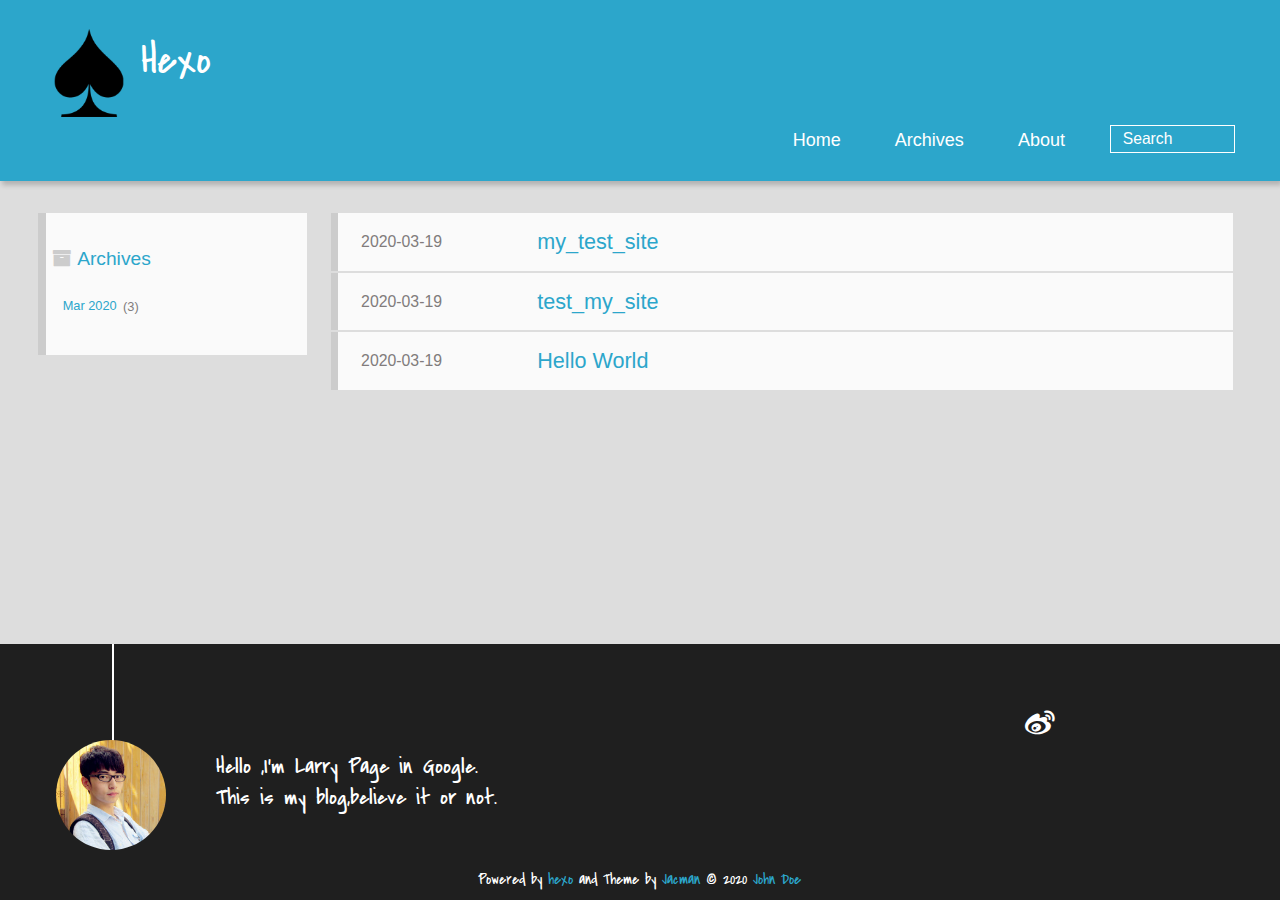
==== commit 5ad8a85b: "Site updated: 2020-03-20 09:49:57" ====
--- a/archives/index.html
+++ b/archives/index.html
@@ -1,282 +1,296 @@
-<!DOCTYPE html>
-<html>
-
+
+  <!DOCTYPE HTML>
+<html lang="en">
 <head>
-  <meta http-equiv="Content-Type" content="text/html" charset="UTF-8" >
-  <meta http-equiv="X-UA-Compatible" content="IE=edge,chrome=1"/>
-  <title>Archives | Hexo</title>
-  <meta name="description" content="" />
-  <meta name="HandheldFriendly" content="True" />
-  <meta name="MobileOptimized" content="320" />
-  <meta name="viewport" content="width=device-width, initial-scale=1.0" />
-  <link rel="stylesheet" type="text/css" href="/css/component.css" />
-  <link rel="stylesheet" type="text/css" href="/css/screen.css" />
-  <meta name="generator" content="Hexo">
-  <script src="http://static.duoshuo.com/embed.js"></script>
-  
-  
-  
-
-  
-
-</head>
-<body>
-<div class="container">
-    <div class="mp-pusher" id="mp-pusher">
-        <i id="scroll-up" class="fa fa-angle-up"></i>
-        <nav id="mp-menu" class="mp-menu">
-            <div class="mp-level">
-                <a data-pjax class="back-home" style="font-size: 20px" href="/"><h2 ><i class="fa fa-home"></i>
-                        Home</h2></a>
-                <ul class="first-level">
-                    <li>
-                        <a class="fa fa-archive" href="#"><i class="fa fa-angle-left">
-                            </i>&nbsp;&nbsp;Archive</a>
-                        <div class="mp-level page-list">
-                            <h2 ><i class="fa fa-archive"></i>
-                                Archive</h2>
-                            <a class="mp-back" href="#">back</a>
-                            <form id="search-form" action="">
-                                <input type="text" class="search search-archive" placeholder="Search.."/>
-                            </form>
-                            <ul>
-                                <div class="mp-scroll">
-                                
-                                <li class="search-archive-li mp-pjax">
-                                    <a href="/2020/03/19/my-test-site/">my_test_site</a>
-                                </li>
-                                
-                                <li class="search-archive-li mp-pjax">
-                                    <a href="/2020/03/19/test-my-site/">test_my_site</a>
-                                </li>
-                                
-                                <li class="search-archive-li mp-pjax">
-                                    <a href="/2020/03/19/hello-world/">Hello World</a>
-                                </li>
-                                
-                                </div>
-                            </ul>
-                        </div>
-                    </li>
-                    <li>
-                        <a class="fa fa-copy" href="#"><i class="fa fa-angle-left">
-                            </i>&nbsp;&nbsp;Categories</a>
-
-                        <div class="mp-level page-list">
-                            <h2 ><i class="fa fa-copy"></i>
-                                Categories</h2>
-                            <a class="mp-back" href="#">back</a>
-                            <form id="search-form" action="">
-                                <input type="text" class="search search-category" placeholder="Search.."/>
-                            </form>
-                            <ul>
-                                <div class="mp-scroll">
-                                
-                                </div>
-                            </ul>
-                        </div>
-                    </li>
-                    <li>
-                        <a class="fa fa-tags" href="#"><i class="fa fa-angle-left">
-                            </i>&nbsp;&nbsp;Tags</a>
-                        <div class="mp-level page-list">
-                            <h2 ><i class="fa fa-tags"></i>
-                                Tags</h2>
-                            <a class="mp-back" href="#">back</a>
-                            <form id="search-form" action="">
-                                <input type="text" class="search search-tag" placeholder="Search.."/>
-                            </form>
-                            <ul>
-                                <div class="mp-scroll">
-                                
-                                </div>
-                            </ul>
-                        </div>
-                    </li>
-                    
-                    <li class="mp-pjax"><a class="fa fa-user" href="/about">&nbsp;&nbsp;&nbsp;About me</a></li>
-                    <li><a class="fa fa-github" href="#">&nbsp;&nbsp;&nbsp;Github</a></li>
-
-                </ul>
-
-            </div>
-        </nav>
-        <div id="pjax">
-            <div class="pjax-hidden" style="display: none">
-                
-                    <a  data-pjax href="/2020/03/19/my-test-site/">my_test_site</a>
-                
-                    <a  data-pjax href="/2020/03/19/test-my-site/">test_my_site</a>
-                
-                    <a  data-pjax href="/2020/03/19/hello-world/">Hello World</a>
-                
-                
-                
-                <a data-pjax class="fa fa-user" href="/about">&nbsp;&nbsp;&nbsp;About me</a>
-            </div>
-            <nav class="nexus">
-                <li  style="border-left: 1px solid #c6d0da;">
-                    <a id="trigger" href="#"><i class="fa fa-bars"></i></a>
-                </li>
-                <li ><a id="nexus-back" data-pjax href="/">Hexo</a></li>
-                
-                <div id="nav-container">
-                    <div class="post-navbar" style="line-height: 63px;display:none">
-                        <li id="navbar-title"><a href="#"></a></li>
-                        <li id="navbar-toc" style="border-left: none">
-                            <a style="padding-right: 15px">
-                                <span id="toc-content" >Introduction</span><i class="fa fa-chevron-down" ></i>
-                            </a>
-                            <div class="hidden-box">
-                                <ul id="toc"></ul>
-                            </div>
-                        </li>
-                    </div>
-                </div>
-                
-            </nav>
-
-            <div class="scroller">
-            <div class="scroller-inner">
-
-
-<!-- -->
-<!--<body class="home-template">-->
-<!---->
-  
-<main class="content" role="main">
-
-    
-    <article class="post">
-
-        <header class="post-header">
-            <div class="tag-tile">
-                
-                <span class="fa fa-bookmark" style="float:right;color:#f39c12"></span>
-            </div>
-            <h1 class="post-title"><a data-pjax href="/2020/03/19/my-test-site/">my_test_site</a>
-            </h1>
-
-            <div class="post-meta">
-                Post on<span class="fa fa-clock-o"></span>
-                <time datetime="2020-03-19T07:02:06.000Z"
-                      itemprop="datePublished">2020-03-19</time>
-            </div>
-        </header>
-        <section class="post-excerpt">
-            <p>
-                
-                
-                
-            </p>
-            
-        </section>
-    </article>
-    
-    <article class="post">
-
-        <header class="post-header">
-            <div class="tag-tile">
-                
-                <span class="fa fa-bookmark" style="float:right;color:#f39c12"></span>
-            </div>
-            <h1 class="post-title"><a data-pjax href="/2020/03/19/test-my-site/">test_my_site</a>
-            </h1>
-
-            <div class="post-meta">
-                Post on<span class="fa fa-clock-o"></span>
-                <time datetime="2020-03-19T06:35:26.000Z"
-                      itemprop="datePublished">2020-03-19</time>
-            </div>
-        </header>
-        <section class="post-excerpt">
-            <p>
-                
-                
-                
-            </p>
-            
-        </section>
-    </article>
-    
-    <article class="post">
-
-        <header class="post-header">
-            <div class="tag-tile">
-                
-                <span class="fa fa-bookmark" style="float:right;color:#f39c12"></span>
-            </div>
-            <h1 class="post-title"><a data-pjax href="/2020/03/19/hello-world/">Hello World</a>
-            </h1>
-
-            <div class="post-meta">
-                Post on<span class="fa fa-clock-o"></span>
-                <time datetime="2020-03-19T06:23:05.745Z"
-                      itemprop="datePublished">2020-03-19</time>
-            </div>
-        </header>
-        <section class="post-excerpt">
-            <p>
-                
-                Welcome to Hexo! This is your very first post. Check documentation for more info. If you get any problems when using Hexo, you can find the answer in troubleshooting or you can ask me on GitHub.
-Quick StartCreate a new p
-                
-            </p>
-            
-        </section>
-    </article>
-    
-    <nav class="pagination" role="pagination">
+  <meta charset="UTF-8">
+  
+    <title>Archives | Hexo</title>
+    <meta name="viewport" content="width=device-width, initial-scale=1,user-scalable=no">
+    
+    <meta name="author" content="John Doe">
+    
+
+    
+    <meta property="og:type" content="website">
+<meta property="og:title" content="Hexo">
+<meta property="og:url" content="http://yoursite.com/archives/index.html">
+<meta property="og:site_name" content="Hexo">
+<meta property="og:locale" content="en_US">
+<meta property="article:author" content="John Doe">
+<meta name="twitter:card" content="summary">
+
+    
+    <link rel="alternative" href="/atom.xml" title="Hexo" type="application/atom+xml">
+    
+    
+    <link rel="icon" href="/img/favicon.ico">
+    
+    
+    <link rel="apple-touch-icon" href="/img/jacman.jpg">
+    <link rel="apple-touch-icon-precomposed" href="/img/jacman.jpg">
+    
+    
+<link rel="stylesheet" href="/css/style.css">
+<link rel="stylesheet" href="/%02.css">
+<link rel="stylesheet" href="/.css">
+
+<meta name="generator" content="Hexo 4.2.0"></head>
+
+    <body>
+      <header>
         
-        <span class="page-number">Page 1 of 1</span>
+<div>
+		
+			<div id="imglogo">
+				<a href="/"><img src="/img/logo.png" alt="Hexo" title="Hexo"/></a>
+			</div>
+			
+			<div id="textlogo">
+				<h1 class="site-name"><a href="/" title="Hexo">Hexo</a></h1>
+				<h2 class="blog-motto"></h2>
+			</div>
+			<div class="navbar"><a class="navbutton navmobile" href="#" title="Menu">
+			</a></div>
+			<nav class="animated">
+				<ul>
+					<ul>
+					 
+						<li><a href="/">Home</a></li>
+					
+						<li><a href="/archives">Archives</a></li>
+					
+						<li><a href="/about">About</a></li>
+					
+					<li>
+ 					
+					<form class="search" action="//google.com/search" method="get" accept-charset="utf-8">
+						<label>Search</label>
+						<input type="search" id="search" name="q" autocomplete="off" maxlength="20" placeholder="Search" />
+						<input type="hidden" name="q" value="site:yoursite.com">
+					</form>
+					
+					</li>
+				</ul>
+			</nav>			
+</div>
+      </header>
+      <div id="container">
         
-    </nav>
-</main>
-
-
-  
-<footer class="site-footer">
-    
-    <div class="inner">
-        <section class="copyright"><a href="/"></a> &copy; Hexo 2014</section>
-        <section class="poweredby">Published with <a target="_blank" href="http://hexo.io/">Hexo   </a> and Theme by <a target="_blank" href="https://github.com/yuche/hexo-theme-kael">Kael</a></section>
-    </div>
+
+<div class="archive-title" >
+  <h2 class="archive-icon">Archives</h2>
+  
+  <div class="archiveslist archive-float clearfix">
+   <ul class="archive-list"><li class="archive-list-item"><a class="archive-list-link" href="/archives/2020/03/">Mar 2020</a><span class="archive-list-count">3</span></li></ul>
+ </div>
+  
+</div>
+<div id="main" class="archive-part clearfix">
+  <div id="archive-page">
+
+  <section class="post" itemscope itemprop="blogPost">
+  
+    <a href="/2020/03/19/my-test-site/" title="my_test_site" itemprop="url">
+  
+
+    <time datetime="2020-03-19T07:02:06.000Z" itemprop="datePublished">2020-03-19</time>
+
+
+    <h1 itemprop="name">my_test_site</h1>
+
+  </a>
+</section>
+
+  <section class="post" itemscope itemprop="blogPost">
+  
+    <a href="/2020/03/19/test-my-site/" title="test_my_site" itemprop="url">
+  
+
+    <time datetime="2020-03-19T06:35:26.000Z" itemprop="datePublished">2020-03-19</time>
+
+
+    <h1 itemprop="name">test_my_site</h1>
+
+  </a>
+</section>
+
+  <section class="post" itemscope itemprop="blogPost">
+  
+    <a href="/2020/03/19/hello-world/" title="Hello World" itemprop="url">
+  
+
+    <time datetime="2020-03-19T06:23:05.745Z" itemprop="datePublished">2020-03-19</time>
+
+
+    <h1 itemprop="name">Hello World</h1>
+
+  </a>
+</section>
+
+
+  </div>
+</div>
+
+      </div>
+      <footer><div id="footer" >
+	
+	<div class="line">
+		<span></span>
+		<div class="author"></div>
+	</div>
+	
+	
+	<section class="info">
+		<p> Hello ,I&#39;m Larry Page in Google. <br/>
+			This is my blog,believe it or not.</p>
+	</section>
+	 
+	<div class="social-font" class="clearfix">
+		
+		<a href="http://weibo.com/2176287895" target="_blank" class="icon-weibo" title="微博"></a>
+		
+		
+		
+		
+		
+		
+		
+		
+		
+		
+	</div>
+			
+		
+
+		<p class="copyright">
+		Powered by <a href="http://hexo.io" target="_blank" title="hexo">hexo</a> and Theme by <a href="https://github.com/wuchong/jacman" target="_blank" title="Jacman">Jacman</a> © 2020 
+		
+		<a href="/about" target="_blank" title="John Doe">John Doe</a>
+		
+		
+		</p>
+</div>
 </footer>
-</div>
-</div><!-- /scroller -->
-
-</div><!-- /pusher -->
-</div><!-- /container -->
-</div>
-
-<!-- Easter eggs -->
-
-<div class="egg animated">
-    <a id="close-button" href="#">X</a>
-    <div class="block">
-        <div class="loading">
-            <span class="ball1"></span>
-            <span class="ball2"></span>
-        </div>
-    </div>
-</div>
-  
-<script src="//cdn.staticfile.org/jquery/1.11.0/jquery.min.js"></script>
+      <script src="/js/jquery-2.0.3.min.js"></script>
+<script src="/js/jquery.imagesloaded.min.js"></script>
+<script src="/js/gallery.js"></script>
+<script src="/js/jquery.qrcode-0.12.0.min.js"></script>
+
+<script type="text/javascript">
+$(document).ready(function(){ 
+  $('.navbar').click(function(){
+    $('header nav').toggleClass('shownav');
+  });
+  var myWidth = 0;
+  function getSize(){
+    if( typeof( window.innerWidth ) == 'number' ) {
+      myWidth = window.innerWidth;
+    } else if( document.documentElement && document.documentElement.clientWidth) {
+      myWidth = document.documentElement.clientWidth;
+    };
+  };
+  var m = $('#main'),
+      a = $('#asidepart'),
+      c = $('.closeaside'),
+      o = $('.openaside');
+  c.click(function(){
+    a.addClass('fadeOut').css('display', 'none');
+    o.css('display', 'block').addClass('fadeIn');
+    m.addClass('moveMain');
+  });
+  o.click(function(){
+    o.css('display', 'none').removeClass('beforeFadeIn');
+    a.css('display', 'block').removeClass('fadeOut').addClass('fadeIn');      
+    m.removeClass('moveMain');
+  });
+  $(window).scroll(function(){
+    o.css("top",Math.max(80,260-$(this).scrollTop()));
+  });
+  
+  $(window).resize(function(){
+    getSize(); 
+    if (myWidth >= 1024) {
+      $('header nav').removeClass('shownav');
+    }else{
+      m.removeClass('moveMain');
+      a.css('display', 'block').removeClass('fadeOut');
+      o.css('display', 'none');
+        
+    }
+  });
+});
+</script>
+
+
+
+
+
+
+
+
+
+
+
+
+<link rel="stylesheet" href="/fancybox/jquery.fancybox.css" media="screen" type="text/css">
+<script src="/fancybox/jquery.fancybox.pack.js"></script>
+<script type="text/javascript">
+$(document).ready(function(){ 
+  $('.article-content').each(function(i){
+    $(this).find('img').each(function(){
+      if ($(this).parent().hasClass('fancybox')) return;
+      var alt = this.alt;
+      if (alt) $(this).after('<span class="caption">' + alt + '</span>');
+      $(this).wrap('<a href="' + this.src + '" title="' + alt + '" class="fancybox"></a>');
+    });
+    $(this).find('.fancybox').each(function(){
+      $(this).attr('rel', 'article' + i);
+    });
+  });
+  if($.fancybox){
+    $('.fancybox').fancybox();
+  }
+}); 
+</script>
+
+
+
+<!-- Analytics Begin -->
+
+
+
 <script>
-    if (!window.jQuery) {
-        var script = document.createElement('script');
-        script.src = "/js/jquery.min.js";
-        document.body.appendChild(script);
-    }
+var _hmt = _hmt || [];
+(function() {
+  var hm = document.createElement("script");
+  hm.src = "//hm.baidu.com/hm.js?e6d1f421bbc9962127a50488f9ed37d1";
+  var s = document.getElementsByTagName("script")[0]; 
+  s.parentNode.insertBefore(hm, s);
+})();
 </script>
-<script type="text/javascript" src="/js/lib.js"></script>
-<script type="text/javascript" src="/js/main.js"></script>
-
-
-
-
-
-
-
-</body>
-</html>
+
+
+
+<!-- Analytics End -->
+
+<!-- Totop Begin -->
+
+	<div id="totop">
+	<a title="Back to Top"><img src="/img/scrollup.png"/></a>
+	</div>
+	<script src="/js/totop.js"></script>
+
+<!-- Totop End -->
+
+<!-- MathJax Begin -->
+<!-- mathjax config similar to math.stackexchange -->
+
+
+<!-- MathJax End -->
+
+<!-- Tiny_search Begin -->
+
+<!-- Tiny_search End -->
+
+    </body>
+   </html>
--- a/css/style.css
+++ b/css/style.css
@@ -0,0 +1,2360 @@
+html,
+body,
+div,
+span,
+applet,
+object,
+iframe,
+h1,
+h2,
+h3,
+h4,
+h5,
+h6,
+p,
+blockquote,
+pre,
+a,
+abbr,
+acronym,
+address,
+big,
+cite,
+code,
+del,
+dfn,
+em,
+img,
+ins,
+kbd,
+q,
+s,
+samp,
+small,
+strike,
+strong,
+sub,
+sup,
+tt,
+var,
+dl,
+dt,
+dd,
+ol,
+ul,
+li,
+fieldset,
+form,
+label,
+legend,
+table,
+caption,
+tbody,
+tfoot,
+thead,
+tr,
+th,
+td {
+  margin: 0;
+  padding: 0;
+  border: 0;
+  outline: 0;
+  font-weight: inherit;
+  font-style: inherit;
+  font-family: inherit;
+  font-size: 100%;
+  vertical-align: baseline;
+}
+body {
+  line-height: 1;
+  color: #000;
+  background: #fff;
+}
+ol,
+ul {
+  list-style: none;
+}
+table {
+  border-collapse: separate;
+  border-spacing: 0;
+  vertical-align: middle;
+}
+caption,
+th,
+td {
+  text-align: left;
+  font-weight: normal;
+  vertical-align: middle;
+}
+a img {
+  border: none;
+}
+/* custom Font*/
+@font-face {
+  font-family: "covered_by_your_graceregular";
+  font-weight: normal;
+  font-style: normal;
+  src: url("../font/coveredbyyourgrace-webfont.eot");
+  src: url("../font/coveredbyyourgrace-webfont.eot?#iefix") format('embedded-opentype'), url("../font/coveredbyyourgrace-webfont.svg#covered_by_your_graceregular") format('svg'), url("../font/coveredbyyourgrace-webfont.woff") format('woff'), url("../font/coveredbyyourgrace-webfont.ttf") format('truetype');
+}
+/* icon Font */
+@font-face {
+  font-family: "FontAwesome";
+  font-style: normal;
+  font-weight: normal;
+  src: url("../font/fontawesome-webfont.eot?v=#4.0.3");
+  src: url("../font/fontawesome-webfont.eot?#iefix&v=#4.0.3") format("embedded-opentype"), url("../font/fontawesome-webfont.woff?v=#4.0.3") format("woff"), url("../font/fontawesome-webfont.ttf?v=#4.0.3") format("truetype"), url("../font/fontawesome-webfont.svg#fontawesomeregular?v=#4.0.3") format("svg");
+}
+@font-face {
+  font-family: "fontdiao";
+  font-weight: normal;
+  font-style: normal;
+  src: url("../font/fontdiao.eot");
+  src: url("../font/fontdiao.eot?#iefix") format('embedded-opentype'), url("../font/fontdiao.svg#fontdiao") format('svg'), url("../font/fontdiao.woff") format('woff'), url("../font/fontdiao.ttf") format('truetype');
+}
+/* Public style */
+* {
+  -webkit-margin-before: 0;
+  -webkit-margin-after: 0;
+}
+body {
+  background: #ddd;
+  font-family: "Helvetica Neue", "Helvetica", "Microsoft YaHei", "WenQuanYi Micro Hei", Arial, sans-serif;
+  font-size: 100%;
+  color: #817c7c;
+  line-height: 1.5;
+  min-height: 100vh;
+  display: -webkit-flex;
+  display: -webkit-box;
+  display: -moz-box;
+  display: -webkit-flex;
+  display: -ms-flexbox;
+  display: box;
+  display: flex;
+  -webkit-flex-direction: column;
+  -webkit-box-orient: vertical;
+  -moz-box-orient: vertical;
+  -o-box-orient: vertical;
+  -webkit-flex-direction: column;
+  -ms-flex-direction: column;
+  flex-direction: column;
+}
+iframe {
+  margin-top: 10px;
+}
+small {
+  font-size: 80%;
+}
+sub,
+sup {
+  font-size: 75%;
+  line-height: 0;
+  position: relative;
+  vertical-align: baseline;
+}
+sup {
+  top: -0.5em;
+  padding-left: 0.3em;
+}
+sub {
+  bottom: -0.25em;
+}
+a {
+  text-decoration: none;
+  color: #817c7c;
+}
+a:hover,
+a:focus {
+  outline: 0;
+  text-decoration: none;
+  -webkit-transition: color 0.25s, background 0.5s;
+  -moz-transition: color 0.25s, background 0.5s;
+  -o-transition: color 0.25s, background 0.5s;
+  -ms-transition: color 0.25s, background 0.5s;
+  transition: color 0.25s, background 0.5s;
+}
+a:hover:before {
+  -webkit-transition: color 0.25s, background 0.5s;
+  -moz-transition: color 0.25s, background 0.5s;
+  -o-transition: color 0.25s, background 0.5s;
+  -ms-transition: color 0.25s, background 0.5s;
+  transition: color 0.25s, background 0.5s;
+}
+input:focus {
+  outline: none;
+}
+input,
+button {
+  margin: 0;
+  padding: 0;
+}
+input::-moz-focus-inner,
+button::-moz-focus-inner {
+  border: 0;
+  padding: 0;
+}
+h1 {
+  font-size: 1.5em;
+}
+.fa {
+  display: inline-block;
+  font-family: FontAwesome;
+  font-style: normal;
+  font-weight: normal;
+  line-height: 1;
+  -webkit-font-smoothing: antialiased;
+  -moz-osx-font-smoothing: grayscale;
+}
+.clearfix {
+  zoom: 1;
+}
+.clearfix:before,
+.clearfix:after {
+  content: "";
+  display: table;
+}
+.clearfix:after {
+  clear: both;
+}
+::-webkit-input-placeholder {
+  color: #fff;
+  padding: 2px 0 0 4px;
+}
+::-moz-placeholder {
+  color: #fff;
+  padding: 2px 0 0 4px;
+}
+:-ms-input-placeholder {
+  color: #fff;
+  padding: 2px 0 0 4px;
+}
+::-webkit-input-placeholder::before {
+  font-family: "FontAwesome";
+  -webkit-font-smoothing: antialiased;
+  -moz-osx-font-smoothing: grayscale;
+  content: "\f002";
+  padding-right: 4px;
+}
+::-moz-placeholder:before {
+  font-family: "FontAwesome";
+  -webkit-font-smoothing: antialiased;
+  -moz-osx-font-smoothing: grayscale;
+  content: "\f002";
+  padding-right: 4px;
+}
+:-ms-input-placeholder::before {
+  font-family: "FontAwesome";
+  -webkit-font-smoothing: antialiased;
+  -moz-osx-font-smoothing: grayscale;
+  content: "\f002";
+  padding-right: 4px;
+}
+input[type="search"]::-webkit-search-cancel-button,
+input[type="search"]::-webkit-search-decoration {
+  -webkit-appearance: none;
+}
+::-webkit-search-cancel-button:after {
+  font-family: "FontAwesome";
+  -webkit-font-smoothing: antialiased;
+  -moz-osx-font-smoothing: grayscale;
+  content: '\f00d';
+  color: #fff;
+  padding-right: 4px;
+}
+/* css3 animate */
+.animated {
+  -webkit-animation-fill-mode: both;
+  -moz-animation-fill-mode: both;
+  -o-animation-fill-mode: both;
+  -ms-animation-fill-mode: both;
+  animation-fill-mode: both;
+  -webkit-animation-duration: 1s;
+  -moz-animation-duration: 1s;
+  -o-animation-duration: 1s;
+  -ms-animation-duration: 1s;
+  animation-duration: 1s;
+}
+@-webkit-keyframes fadeIn {
+  0% {
+    opacity: 0;
+    -ms-filter: "progid:DXImageTransform.Microsoft.Alpha(Opacity=0)";
+    filter: alpha(opacity=0);
+  }
+  100% {
+    opacity: 1;
+    -ms-filter: none;
+    filter: none;
+  }
+}
+.fadeIn {
+  -webkit-animation-name: fadeIn;
+  -moz-animation-name: fadeIn;
+  -o-animation-name: fadeIn;
+  -ms-animation-name: fadeIn;
+  animation-name: fadeIn;
+}
+.fadeOut {
+  -webkit-animation-name: fadeOut;
+  -moz-animation-name: fadeOut;
+  -o-animation-name: fadeOut;
+  -ms-animation-name: fadeOut;
+  animation-name: fadeOut;
+}
+@-moz-keyframes fadeInDown {
+  0% {
+    opacity: 0;
+    -ms-filter: "progid:DXImageTransform.Microsoft.Alpha(Opacity=0)";
+    filter: alpha(opacity=0);
+    -webkit-transform: translateY(-20px);
+    -moz-transform: translateY(-20px);
+    -o-transform: translateY(-20px);
+    -ms-transform: translateY(-20px);
+    transform: translateY(-20px);
+  }
+  100% {
+    opacity: 1;
+    -ms-filter: none;
+    filter: none;
+    -webkit-transform: translateY(0);
+    -moz-transform: translateY(0);
+    -o-transform: translateY(0);
+    -ms-transform: translateY(0);
+    transform: translateY(0);
+  }
+}
+@-webkit-keyframes fadeInDown {
+  0% {
+    opacity: 0;
+    -ms-filter: "progid:DXImageTransform.Microsoft.Alpha(Opacity=0)";
+    filter: alpha(opacity=0);
+    -webkit-transform: translateY(-20px);
+    -moz-transform: translateY(-20px);
+    -o-transform: translateY(-20px);
+    -ms-transform: translateY(-20px);
+    transform: translateY(-20px);
+  }
+  100% {
+    opacity: 1;
+    -ms-filter: none;
+    filter: none;
+    -webkit-transform: translateY(0);
+    -moz-transform: translateY(0);
+    -o-transform: translateY(0);
+    -ms-transform: translateY(0);
+    transform: translateY(0);
+  }
+}
+@-o-keyframes fadeInDown {
+  0% {
+    opacity: 0;
+    -ms-filter: "progid:DXImageTransform.Microsoft.Alpha(Opacity=0)";
+    filter: alpha(opacity=0);
+    -webkit-transform: translateY(-20px);
+    -moz-transform: translateY(-20px);
+    -o-transform: translateY(-20px);
+    -ms-transform: translateY(-20px);
+    transform: translateY(-20px);
+  }
+  100% {
+    opacity: 1;
+    -ms-filter: none;
+    filter: none;
+    -webkit-transform: translateY(0);
+    -moz-transform: translateY(0);
+    -o-transform: translateY(0);
+    -ms-transform: translateY(0);
+    transform: translateY(0);
+  }
+}
+@keyframes fadeInDown {
+  0% {
+    opacity: 0;
+    -ms-filter: "progid:DXImageTransform.Microsoft.Alpha(Opacity=0)";
+    filter: alpha(opacity=0);
+    -webkit-transform: translateY(-20px);
+    -moz-transform: translateY(-20px);
+    -o-transform: translateY(-20px);
+    -ms-transform: translateY(-20px);
+    transform: translateY(-20px);
+  }
+  100% {
+    opacity: 1;
+    -ms-filter: none;
+    filter: none;
+    -webkit-transform: translateY(0);
+    -moz-transform: translateY(0);
+    -o-transform: translateY(0);
+    -ms-transform: translateY(0);
+    transform: translateY(0);
+  }
+}
+body >header {
+  width: 100%;
+  -webkit-box-shadow: 2px 4px 5px rgba(3,3,3,0.2);
+  box-shadow: 2px 4px 5px rgba(3,3,3,0.2);
+  background: url("../") center #2ca6cb;
+  color: #fff;
+  padding: 1em 0 0.8em;
+}
+@media only screen and (min-width: 1024px) {
+  body >header {
+    padding: 1.8em 0 1.5em;
+  }
+}
+body >header >div {
+  width: 95%;
+  margin: 0 auto;
+  position: relative;
+  overflow: hidden;
+}
+@media only screen and (min-width: 1024px) {
+  body >header >div {
+    width: 93%;
+  }
+}
+body >header a {
+  display: block;
+  color: #fff;
+}
+#imglogo {
+  float: left;
+  width: 4em;
+  height: 4em;
+}
+@media only screen and (min-width: 768px) {
+  #imglogo {
+    width: 5em;
+  }
+}
+@media only screen and (min-width: 1024px) {
+  #imglogo {
+    width: 5.5em;
+  }
+}
+#imglogo img {
+  width: 4em;
+}
+@media only screen and (min-width: 768px) {
+  #imglogo img {
+    width: 5em;
+  }
+}
+@media only screen and (min-width: 1024px) {
+  #imglogo img {
+    width: 5.5em;
+  }
+}
+#textlogo {
+  float: left;
+  width: 75%;
+  margin-left: 0.5em;
+}
+#textlogo h1.site-name {
+  width: 86%;
+  font-family: "covered_by_your_graceregular";
+  font-size: 200%;
+  line-height: 1.5;
+  -webkit-font-smoothing: antialiased;
+  -moz-osx-font-smoothing: grayscale;
+}
+@media only screen and (min-width: 768px) {
+  #textlogo h1.site-name {
+    font-size: 240%;
+  }
+}
+@media only screen and (min-width: 1024px) {
+  #textlogo h1.site-name {
+    font-size: 280%;
+  }
+}
+#textlogo h2.blog-motto {
+  font-size: 0.7em;
+  font-weight: normal;
+}
+@media only screen and (min-width: 768px) {
+  #textlogo h2.blog-motto {
+    font-size: 100%;
+  }
+}
+@media only screen and (min-width: 1024px) {
+  #textlogo h2.blog-motto {
+    font-size: 110%;
+  }
+}
+.navbar {
+  position: absolute;
+  width: 2em;
+  right: 0em;
+  top: 1em;
+  padding: 0.5em;
+}
+@media only screen and (min-width: 1024px) {
+  .navbar {
+    display: none;
+  }
+}
+.navbutton::before {
+  font-family: "FontAwesome";
+  -webkit-font-smoothing: antialiased;
+  -moz-osx-font-smoothing: grayscale;
+  content: "\f0c9";
+}
+.navmobile::before {
+  padding-left: 1em;
+}
+header nav {
+  float: left;
+  width: 100%;
+  font-size: 112.5%;
+  padding-top: 0.5em;
+  max-height: 0.01em;
+  -webkit-transition: max-height 1s ease-out;
+  -moz-transition: max-height 1s ease-out;
+  -o-transition: max-height 1s ease-out;
+  -ms-transition: max-height 1s ease-out;
+  transition: max-height 1s ease-out;
+}
+@media only screen and (min-width: 568px) {
+  header nav {
+    width: 50%;
+  }
+}
+@media only screen and (min-width: 1024px) {
+  header nav {
+    float: right;
+    width: auto;
+    margin-top: 1em;
+    max-height: none;
+  }
+}
+@media only screen and (min-width: 1024px) {
+  header nav ul {
+    float: right;
+  }
+}
+@media only screen and (min-width: 1024px) {
+  header nav ul li {
+    float: left;
+  }
+}
+header nav ul li a {
+  padding: 0.2em 0 0.2em 1em;
+}
+@media only screen and (min-width: 1024px) {
+  header nav ul li a {
+    padding: 0.2em 1.5em;
+  }
+}
+header nav ul li a:hover {
+  background: #1b7f9e;
+  color: #e9cd4c;
+}
+.shownav {
+  max-height: 40em;
+}
+.search {
+  padding: 0.1em 0 0 1em;
+}
+.search input {
+  -webkit-appearance: textfield;
+  font-size: 0.87em;
+  line-height: 1.7;
+  border: 1px solid #fff;
+  color: #fff;
+  background: transparent;
+  width: 80%;
+  padding-left: 0.5em;
+}
+@media only screen and (min-width: 1024px) {
+  .search input {
+    width: 8em;
+    -webkit-transition: 0.5s width;
+    -moz-transition: 0.5s width;
+    -o-transition: 0.5s width;
+    -ms-transition: 0.5s width;
+    transition: 0.5s width;
+  }
+  .search input:focus {
+    width: 15em;
+  }
+}
+.search label {
+  display: none;
+}
+/* index layout */
+#container {
+  -webkit-flex: 1;
+  width: 95%;
+  margin: 0 auto;
+  overflow: hidden;
+}
+@media only screen and (min-width: 768px) {
+  #container {
+    width: 96%;
+  }
+}
+@media only screen and (min-width: 1024px) {
+  #container {
+    width: 94%;
+  }
+}
+@media only screen and (min-width: 1560px) {
+  #container {
+    width: 82%;
+  }
+}
+#main {
+  margin: 1em 0 0;
+  line-height: 1.8;
+}
+@media only screen and (min-width: 1024px) {
+  #main {
+    margin: 2em 0 0;
+    width: 75%;
+    float: left;
+    -webkit-transition: margin 0.5s ease-out;
+    -moz-transition: margin 0.5s ease-out;
+    -o-transition: margin 0.5s ease-out;
+    -ms-transition: margin 0.5s ease-out;
+    transition: margin 0.5s ease-out;
+  }
+}
+#main section.post {
+  background: #fafafa;
+  margin-bottom: 0.125em;
+}
+#main section.post a {
+  display: block;
+  border-left: 0.5em solid #ccc;
+  -webkit-transition: border-left 0.45s;
+  -moz-transition: border-left 0.45s;
+  -o-transition: border-left 0.45s;
+  -ms-transition: border-left 0.45s;
+  transition: border-left 0.45s;
+  padding: 0.5em;
+}
+@media only screen and (min-width: 768px) {
+  #main section.post a {
+    padding: 1em;
+  }
+}
+#main section.post a:hover {
+  border-left: 0.5em solid #2ca6cb;
+}
+#main section.post a h1 {
+  color: #2ca6cb;
+  line-height: 2;
+}
+#main section.post a p {
+  color: #817c7c;
+}
+#main section.post a time {
+  color: #817c7c;
+  display: block;
+  margin: 0.5em 0;
+  font-size: 0.9em;
+}
+#main article.post-expand {
+  background: #fafafa;
+  margin-bottom: 3.5em;
+}
+#main article.post-expand .img-logo {
+  max-width: 180px;
+  max-height: 96px;
+  display: block !important;
+  margin-right: 0.7em;
+  margin-left: 0.7em;
+  padding: 0;
+  float: right;
+  clear: right;
+}
+#main article.post-expand .img-topic {
+  max-width: 300px;
+  max-height: 1800px;
+  display: block !important;
+  margin-left: 0.7em;
+  margin-right: 0.7em;
+  padding: 0;
+  float: right;
+  clear: right;
+}
+#main article.post-expand .article-more-link a {
+  display: inline-block;
+  line-height: 1em;
+  padding: 6px 15px;
+  border-radius: 15px;
+  background: #ddd;
+  color: #817c7c;
+  text-decoration: none;
+}
+#main article.post-expand .article-more-link a:hover {
+  background: #2ca6cb;
+  color: #fff;
+  text-decoration: none;
+}
+#archive-page section.post a {
+  font-size: 0.9em;
+  padding: 0.5em !important;
+}
+@media only screen and (min-width: 768px) {
+  #archive-page section.post a time {
+    padding-left: 1em;
+  }
+}
+.moveMain {
+  margin-left: 10% !important;
+}
+.unexpand .prev {
+  border-left: 0.5em solid #ccc;
+}
+.unexpand .prev:hover {
+  border-left: 0.5em solid #2ca6cb;
+}
+#page-nav {
+  background: #fafafa;
+  text-align: center;
+  overflow: hidden;
+}
+#page-nav a {
+  display: inline-block;
+  padding: 0.5em 1em;
+}
+#page-nav a {
+  color: #2ca6cb;
+}
+#page-nav a:hover {
+  background: #ccc;
+  color: #2ca6cb;
+}
+#page-nav .prev {
+  float: left;
+  -webkit-transition: border-left 0.5s;
+  -moz-transition: border-left 0.5s;
+  -o-transition: border-left 0.5s;
+  -ms-transition: border-left 0.5s;
+  transition: border-left 0.5s;
+}
+#page-nav .prev span:before {
+  font-family: "FontAwesome";
+  -webkit-font-smoothing: antialiased;
+  -moz-osx-font-smoothing: grayscale;
+  content: "\f053";
+  padding-right: 0.5em;
+}
+#page-nav .next {
+  float: right;
+}
+#page-nav .next span:before {
+  font-family: "FontAwesome";
+  -webkit-font-smoothing: antialiased;
+  -moz-osx-font-smoothing: grayscale;
+  content: "\f054";
+  padding-left: 0.5em;
+}
+#page-nav .page-number {
+  display: none;
+  padding: 0.5em 1em;
+}
+@media only screen and (min-width: 768px) {
+  #page-nav .page-number {
+    display: inline-block;
+  }
+}
+#page-nav .current {
+  color: #b8b8b8;
+  font-weight: bold;
+}
+#page-nav .space {
+  color: #2ca6cb;
+}
+/* page layout */
+@media only screen and (min-width: 1024px) {
+  .page {
+    margin-left: 10% !important;
+  }
+}
+/* archive layout */
+.category-icon:before,
+.tag-icon:before,
+.archive-icon:before {
+  font-family: "FontAwesome";
+  -webkit-font-smoothing: antialiased;
+  -moz-osx-font-smoothing: grayscale;
+  color: #ccc;
+  font-size: 100%;
+  padding-right: 0.3em;
+}
+.category-icon:before {
+  content: "\f07b";
+}
+.tag-icon:before {
+  content: "\f02c";
+}
+.archive-icon:before {
+  content: "\f187";
+}
+.archive-title {
+  margin: 1em 0;
+  padding: 2em;
+  background: #fafafa;
+  border-left: 0.5em solid #ccc;
+}
+@media only screen and (min-width: 1024px) {
+  .archive-title {
+    margin: 2em 0;
+    width: 18.5%;
+    padding-left: 0.5%;
+    float: left;
+  }
+}
+.archive-title h2 {
+  width: 90%;
+  color: #2ca6cb;
+  font-size: 120%;
+}
+.archive-title a {
+  color: #2ca6cb;
+  -webkit-transition: color 0.5s;
+  -moz-transition: color 0.5s;
+  -o-transition: color 0.5s;
+  -ms-transition: color 0.5s;
+  transition: color 0.5s;
+}
+.archive-title a:hover {
+  color: #2ca6cb;
+  -webkit-transition: color 0.5s;
+  -moz-transition: color 0.5s;
+  -o-transition: color 0.5s;
+  -ms-transition: color 0.5s;
+  transition: color 0.5s;
+}
+.current {
+  color: #ea6753 !important;
+}
+@media only screen and (min-width: 768px) {
+  .archive-part {
+    min-height: 200px;
+  }
+}
+@media only screen and (min-width: 1024px) {
+  .archive-part {
+    float: right;
+    margin-left: 2% !important;
+  }
+}
+.archive-part section.post {
+  width: 100%;
+}
+.archive-part section.post time {
+  font-size: 1.1em !important;
+  float: left;
+}
+@media only screen and (max-width: 568px) {
+  .archive-part section.post time {
+    width: 100%;
+  }
+}
+@media only screen and (min-width: 568px) {
+  .archive-part section.post time {
+    width: 20%;
+  }
+}
+@media only screen and (min-width: 768px) {
+  .archive-nav {
+    width: 100%;
+    float: left;
+    margin-top: 1em;
+  }
+}
+/* tags&categories layout */
+.all-list-box {
+  min-height: 400px;
+}
+.post,
+.page,
+.link,
+.photo {
+  background: #fafafa;
+}
+.post a,
+.page a,
+.link a,
+.photo a {
+  color: #2ca6cb;
+}
+.post a:hover,
+.page a:hover,
+.link a:hover,
+.photo a:hover {
+  color: #ea6753;
+}
+@media only screen and (min-width: 768px) {
+  article header.article-info {
+    border-bottom: 1px solid #dbdbdb;
+  }
+}
+article header.article-info >h1 {
+  padding: 0.2em 3%;
+  font-size: 170%;
+  line-height: 1.5;
+  word-wrap: break-word;
+  word-break: normal;
+  -webkit-font-smoothing: antialiased;
+  -moz-osx-font-smoothing: grayscale;
+  border-left: 5px solid #2ca6cb;
+}
+@media only screen and (min-width: 1024px) {
+  article header.article-info >h1 {
+    font-size: 200%;
+    padding-top: 0.3em;
+  }
+}
+article header.article-info >p.article-author {
+  padding: 0.3em 4% 0.3em 0;
+  text-align: right;
+  border-bottom: 1px solid #dbdbdb;
+}
+@media only screen and (min-width: 768px) {
+  article header.article-info >p.article-author {
+    float: right;
+    border-bottom: none;
+  }
+}
+article header.article-info >p.article-time {
+  padding-top: 0.5em;
+  font-size: 0.8em;
+  text-align: center;
+  margin-bottom: -2.7em;
+}
+@media only screen and (min-width: 768px) {
+  article header.article-info >p.article-time {
+    float: right;
+    margin-right: 1em;
+    padding-top: 0.1em;
+    font-size: 0.9em;
+  }
+}
+article header.article-info >p.article-time:before {
+  font-family: "FontAwesome";
+  font-size: 130%;
+  content: "\f017";
+  -webkit-font-smoothing: antialiased;
+  -moz-osx-font-smoothing: grayscale;
+}
+article .article-content {
+  padding: 1.5em 4%;
+  color: #413f3f;
+  font-size: 100%;
+}
+article .article-content:before,
+article .article-content:after {
+  content: "";
+  display: block;
+  clear: both;
+}
+article .article-content .kb {
+  padding: 0.1em 0.6em;
+  border: 1px solid #ccc;
+  background-color: code-color;
+  color: #8f8f8f;
+  -webkit-box-shadow: 0 1px 0 rgba(0,0,0,0.2), 0 0 0 2px #fff inset;
+  box-shadow: 0 1px 0 rgba(0,0,0,0.2), 0 0 0 2px #fff inset;
+  border-radius: 3px;
+  display: inline-block;
+  margin: 0 0.1em;
+  text-shadow: 0 1px 0 #fff;
+  line-height: 1.5;
+  white-space: nowrap;
+}
+article .article-content h1,
+article .article-content h2 {
+  font-size: 180%;
+  line-height: 1.2em;
+  padding-bottom: 0.3em;
+  margin-top: 1.5em;
+  border-bottom: 2px solid #dbdbdb;
+}
+article .article-content h3 {
+  font-size: 140%;
+  line-height: 1em;
+  margin-top: 1.3em;
+}
+article .article-content h4,
+article .article-content h5,
+article .article-content h6 {
+  font-size: 140%;
+}
+article .article-content h1,
+article .article-content h2,
+article .article-content h3,
+article .article-content h4,
+article .article-content h5,
+article .article-content h6 {
+  color: #333;
+  -webkit-font-smoothing: antialiased;
+  -moz-osx-font-smoothing: grayscale;
+}
+article .article-content h1 >code,
+article .article-content h2 >code,
+article .article-content h3 >code,
+article .article-content h4 >code,
+article .article-content h5 >code,
+article .article-content h6 >code {
+  color: #a3a3a3;
+}
+article .article-content hr {
+  border: 1px solid #dbdbdb;
+}
+article .article-content strong {
+  font-weight: bold;
+}
+article .article-content em {
+  font-style: italic;
+}
+article .article-content acronym,
+article .article-content abbr {
+  border-bottom: 1px dotted;
+}
+article .article-content blockquote {
+  border-left: 0.2em solid #2ca6cb;
+  margin: 0.65em 0 0.65em 1%;
+  padding-left: 1%;
+  line-height: 1.5;
+  font-size: 100%;
+  color: #808080;
+}
+article .article-content blockquote footer {
+  background: #fafafa;
+  padding: 0;
+  margin: 0;
+  font-size: 80%;
+  line-height: 1em;
+}
+article .article-content blockquote cite {
+  font-style: italic;
+  padding-left: 0.5em;
+}
+article .article-content ul,
+article .article-content ol {
+  padding-left: 1.5em;
+  font-size: 100%;
+  padding-top: 0.7em;
+}
+@media only screen and (min-width: 768px) {
+  article .article-content ul,
+  article .article-content ol {
+    padding-left: 1.5em;
+  }
+}
+article .article-content ul li {
+  list-style: disc;
+  text-align: match-parent;
+}
+article .article-content ol li {
+  list-style-type: decimal;
+}
+article .article-content dl dt {
+  font-weight: blod;
+}
+article .article-content ul li>code,
+article .article-content ol li>code,
+article .article-content p code,
+article .article-content strong code,
+article .article-content em code,
+article .article-content table th>code,
+article .article-content table td>code {
+  font-family: Monaco, Menlo, Consolas, Courier New, monospace;
+  background: #eee;
+  color: #d14;
+  border: 1px solid #d6d6d6;
+  padding: 0 5px;
+  margin: 0 2px;
+  font-size: 90%;
+  white-space: nowrap;
+  text-shadow: 0 1px #fff;
+  -webkit-border-radius: 0.25em;
+  border-radius: 0.25em;
+}
+article .article-content p {
+  line-height: 1.5;
+  margin-top: 0.7em;
+}
+@media only screen and (min-width: 1024px) {
+  article .article-content p {
+    margin-top: 1em;
+  }
+}
+article .article-content img,
+article .article-content video,
+article .article-content figure img {
+  max-width: 100%;
+  height: auto;
+  vertical-align: middle;
+  padding-top: 0.5em;
+}
+@media only screen and (min-width: 1024px) {
+  article .article-content img,
+  article .article-content video,
+  article .article-content figure img {
+    padding-top: 0.7em;
+  }
+}
+article .article-content .img-topic,
+article .article-content .img-logo {
+  display: none;
+}
+article .article-content .img-center {
+  display: block;
+  margin: auto;
+}
+article .article-content .img-shadow {
+  -webkit-box-shadow: 0 0 2px 3px #ddd;
+  box-shadow: 0 0 2px 3px #ddd;
+}
+article .article-content figcaption,
+article .article-content .caption {
+  display: block;
+  margin-top: 0.3em;
+  color: #808080;
+  position: relative;
+  font-size: 0.9em;
+  padding-left: 1.3em;
+}
+article .article-content figcaption:before,
+article .article-content .caption:before {
+  content: '\f040';
+  position: absolute;
+  font: 0.9em "FontAwesome";
+  position: absolute;
+  left: 0;
+  top: 0.3em;
+}
+article .article-content .video-container {
+  position: relative;
+  padding-top: 56%;
+  height: 0;
+  overflow: hidden;
+}
+article .article-content .video-container iframe,
+article .article-content .video-container object,
+article .article-content .video-container embed {
+  position: absolute;
+  top: 0;
+  left: 0;
+  width: 100%;
+  height: 100%;
+  margin-top: 0;
+}
+article .article-content table {
+  max-width: 100%;
+  border-collapse: collapse;
+  border-spacing: 0;
+  margin-top: 1em;
+}
+article .article-content table th {
+  font-weight: bold;
+  border-bottom: 2px solid #dbdbdb;
+  padding: 0.5em;
+  line-height: 1.3em;
+}
+article .article-content table td {
+  border-bottom: 1px solid #dbdbdb;
+  padding: 0.5em;
+  line-height: 1.3em;
+}
+article .article-content .pullquote {
+  text-align: left;
+  width: 45%;
+  margin: 0;
+  border: none;
+}
+article .article-content .left {
+  margin-left: 0.5em;
+  margin-right: 1em;
+  float: left;
+}
+article .article-content .right {
+  margin-right: 0.5em;
+  margin-left: 1em;
+  float: right;
+}
+footer.article-footer {
+  background: #fafafa;
+  padding: 0 4%;
+  margin: 0;
+  border-top: 1px solid #dbdbdb;
+}
+.article-share {
+  float: right;
+  width: 100%;
+}
+@media only screen and (min-width: 568px) {
+  .article-share {
+    width: 60%;
+  }
+}
+@media only screen and (min-width: 768px) {
+  .article-share {
+    width: 16.5em;
+  }
+}
+.article-share .share-jiathis {
+  padding: 0.5em 0;
+  margin-top: 0.3em;
+}
+.share span {
+  float: right;
+  height: 3em;
+  width: 1em;
+  margin-right: 0.5em;
+  position: relative;
+  color: #d6d6d6;
+}
+.share span:before {
+  font-family: "FontAwesome";
+  content: "\f064";
+  font-size: 1em;
+  -webkit-font-smoothing: antialiased;
+  -moz-osx-font-smoothing: grayscale;
+  width: 1.5em;
+  height: 1.5em;
+  position: absolute;
+  top: 50%;
+  left: 50%;
+  margin-top: -0.75em;
+  margin-left: -0.75em;
+}
+.share a {
+  float: right;
+  width: 3em;
+  height: 3em;
+  display: block;
+  position: relative;
+}
+.share a:before {
+  font-size: 1.2em;
+  font-family: "FontAwesome";
+  text-align: center;
+  color: #817c7c;
+  -webkit-font-smoothing: antialiased;
+  -moz-osx-font-smoothing: grayscale;
+  width: 1.5em;
+  height: 1.5em;
+  position: absolute;
+  top: 50%;
+  left: 50%;
+  margin-top: -0.75em;
+  margin-left: -0.75em;
+}
+.share a:hover:before {
+  color: #fff;
+}
+.article-share-twitter:before {
+  content: "\f099";
+}
+.article-share-twitter:hover {
+  background: #00aced;
+  text-shadow: 0 1px #008abe;
+}
+.article-share-facebook:before {
+  content: "\f09a";
+}
+.article-share-facebook:hover {
+  background: #3b5998;
+  text-shadow: 0 1px #2f477a;
+}
+.article-share-weibo:before {
+  content: "\f18a";
+}
+.article-share-weibo:hover {
+  background: #c64d3e;
+  text-shadow: 0 1px #a13c2f;
+}
+.article-share-qrcode:before {
+  font-family: "fontdiao" !important;
+  content: "\f132";
+}
+.article-share-qrcode:hover {
+  background: #49ae0f;
+  text-shadow: 0 1px #3a8b0c;
+}
+.article-share-renren:before {
+  content: "\f18b";
+}
+.article-share-renren:hover {
+  background: #369;
+  text-shadow: 0 1px #29527a;
+}
+.article-back-to-top:before {
+  content: "\f062";
+}
+.article-back-to-top:hover {
+  background: #762c54;
+  text-shadow: 0 1px #5e2343;
+}
+.hoverqrcode {
+  background: #fff;
+  border: 3px solid #2ca6cb;
+  border-radius: 10px;
+  display: inline-block;
+  position: absolute;
+}
+.overlay {
+  display: none !important;
+}
+.comments-count {
+  color: #d6d6d6;
+  margin-top: 0.3em;
+  padding: 0.5em 0;
+  float: right;
+}
+.comments-count span:before {
+  font-family: "FontAwesome";
+  -webkit-font-smoothing: antialiased;
+  -moz-osx-font-smoothing: grayscale;
+  content: "\f075";
+}
+@media only screen and (max-width: 568px) {
+  .comments-count {
+    float: left;
+  }
+}
+.comments-count-link {
+  padding: 0.5em;
+  margin: 0 0.3em;
+}
+.comments-count-link:hover {
+  color: #fff !important;
+  background: #2ca6cb;
+}
+.article-tags,
+.article-categories {
+  padding: 0.5em 0;
+  float: left;
+/**width 100%**/
+}
+@media only screen and (max-width: 568px) {
+  .article-tags,
+  .article-categories {
+    margin-right: 1em !important;
+  }
+}
+.article-tags {
+  color: #d6d6d6;
+}
+@media only screen and (max-width: 568px) {
+  .article-tags {
+    margin-left: 0;
+  }
+}
+.article-tags span {
+  position: relative;
+  float: left;
+  width: 1em;
+  height: 2em;
+  margin-right: 0.5em;
+}
+.article-tags span:before {
+  font-family: "FontAwesome";
+  -webkit-font-smoothing: antialiased;
+  -moz-osx-font-smoothing: grayscale;
+  width: 1.2em;
+  height: 1.2em;
+  position: absolute;
+  top: 50%;
+  left: 50%;
+  margin-top: -0.6em;
+  margin-left: -0.6em;
+  content: "\f02c";
+}
+.article-tags a {
+  float: left;
+  padding: 0 0.3em;
+  margin: 0.3em;
+  background: #e6e6e6;
+}
+.article-tags a:hover {
+  color: #fff;
+  background: #2ca6cb;
+}
+.article-categories {
+  color: #d6d6d6;
+  margin-top: 0.3em;
+  margin-right: 3em;
+}
+.article-categories span:before {
+  font-family: "FontAwesome";
+  -webkit-font-smoothing: antialiased;
+  -moz-osx-font-smoothing: grayscale;
+  content: "\f07b";
+}
+.article-category-link {
+  padding: 0.5em;
+  margin: 0 0.3em;
+}
+.article-category-link:hover {
+  color: #fff !important;
+  background: #2ca6cb;
+}
+.article-nav {
+  padding: 0 10%;
+}
+@media only screen and (min-width: 768px) {
+  .article-nav {
+    padding: 0 4%;
+  }
+}
+.article-nav strong {
+  font-size: 1em;
+  font-weight: bold;
+}
+.article-nav a {
+  display: block;
+  overflow: hidden;
+}
+.article-nav .prev a:hover,
+.article-nav .next a:hover {
+  background: #2ca6cb;
+  color: #fff;
+}
+.article-nav .prev {
+  width: 100%;
+  float: left;
+}
+.article-nav .prev strong {
+  padding-left: 1.8em;
+}
+.article-nav .prev span:before {
+  font-family: "FontAwesome";
+  -webkit-font-smoothing: antialiased;
+  -moz-osx-font-smoothing: grayscale;
+  content: "\f053";
+  padding-right: 0.5em;
+}
+@media only screen and (min-width: 768px) {
+  .article-nav .prev {
+    width: 45%;
+    float: left;
+  }
+}
+.article-nav .next {
+  width: 100%;
+  float: left;
+  text-align: left;
+}
+.article-nav .next strong {
+  padding-left: 1.5em;
+}
+.article-nav .next span:before {
+  font-family: "FontAwesome";
+  -webkit-font-smoothing: antialiased;
+  -moz-osx-font-smoothing: grayscale;
+  content: "\f054";
+  padding-right: 0.5em;
+}
+@media only screen and (min-width: 768px) {
+  .article-nav .next {
+    width: 45%;
+    float: right;
+    text-align: right;
+  }
+  .article-nav .next strong {
+    padding-right: 1.8em;
+  }
+  .article-nav .next span:before {
+    content: none;
+  }
+  .article-nav .next span:after {
+    font-family: "FontAwesome";
+    -webkit-font-smoothing: antialiased;
+    -moz-osx-font-smoothing: grayscale;
+    content: "\f054";
+    padding-left: 0.5em;
+  }
+}
+section.comment {
+  padding: 0 4%;
+  margin: 1em 0;
+}
+.toc-article {
+  background: #eee;
+  margin: 1.6em 0 0 2em;
+  padding: 1em;
+  -webkit-border-radius: 4px;
+  border-radius: 4px;
+  border: 1px solid #ddd;
+}
+.toc-article strong {
+  padding: 0.3em 0;
+}
+.toc-article ul li {
+  list-style: disc;
+  text-align: match-parent;
+  margin: 0.5em 0;
+}
+.toc-article ol li {
+  list-style-type: decimal;
+  margin: 0.5em 0;
+}
+#toc {
+  line-height: 1.3em;
+  font-size: 0.8em;
+  float: right;
+}
+#toc .toc {
+  padding: 0;
+}
+#toc .toc li {
+  list-style-type: none;
+}
+#toc .toc-child {
+  padding-left: 1.5em;
+  padding-top: 0;
+}
+#toc.toc-aside {
+  display: none;
+  width: 13%;
+  position: fixed;
+  right: 2%;
+  top: 320px;
+  overflow: hidden;
+  line-height: 1.5em;
+  font-size: 1em;
+  color: #333;
+  opacity: 0.6;
+  -ms-filter: "progid:DXImageTransform.Microsoft.Alpha(Opacity=60)";
+  filter: alpha(opacity=60);
+  -webkit-transition: opacity 1s ease-out;
+  -moz-transition: opacity 1s ease-out;
+  -o-transition: opacity 1s ease-out;
+  -ms-transition: opacity 1s ease-out;
+  transition: opacity 1s ease-out;
+}
+#toc.toc-aside strong {
+  padding: 0.3em 0;
+  color: #817c7c;
+}
+#toc.toc-aside:hover {
+  -webkit-transition: opacity 0.3s ease-out;
+  -moz-transition: opacity 0.3s ease-out;
+  -o-transition: opacity 0.3s ease-out;
+  -ms-transition: opacity 0.3s ease-out;
+  transition: opacity 0.3s ease-out;
+  opacity: 1;
+  -ms-filter: none;
+  filter: none;
+}
+#toc.toc-aside a {
+  -webkit-transition: color 1s ease-out;
+  -moz-transition: color 1s ease-out;
+  -o-transition: color 1s ease-out;
+  -ms-transition: color 1s ease-out;
+  transition: color 1s ease-out;
+}
+#toc.toc-aside a:hover {
+  color: #2ca6cb;
+  -webkit-transition: color 0.3s ease-out;
+  -moz-transition: color 0.3s ease-out;
+  -o-transition: color 0.3s ease-out;
+  -ms-transition: color 0.3s ease-out;
+  transition: color 0.3s ease-out;
+}
+.active {
+  color: #2ca6cb !important;
+}
+.openaside {
+  display: none;
+  position: fixed;
+  right: 7.5%;
+  top: 260px;
+}
+.openaside a {
+  display: block;
+  color: #fff;
+  border: 1px solid #fff;
+  border-radius: 5px;
+  background: #2ca6cb;
+  padding: 0.2em 0.55em;
+}
+.openaside a::before {
+  font-family: "FontAwesome";
+  -webkit-font-smoothing: antialiased;
+  -moz-osx-font-smoothing: grayscale;
+  content: "\f0c9";
+}
+.closeaside {
+  display: none;
+}
+.closeaside a {
+  color: #2ca6cb;
+}
+.closeaside a:hover {
+  color: #2ca6cb;
+}
+.closeaside a::before {
+  font-family: "FontAwesome";
+  -webkit-font-smoothing: antialiased;
+  -moz-osx-font-smoothing: grayscale;
+  content: "\f0c9";
+}
+@media only screen and (min-width: 1024px) {
+  .closeaside {
+    display: block;
+    position: absolute;
+    right: 25px;
+    top: 22px;
+  }
+}
+#asidepart {
+  background: #fafafa;
+  margin: 1em 0 0;
+  padding: 0.5em 2% 1em;
+}
+@media only screen and (min-width: 1024px) {
+  #asidepart {
+    position: relative;
+    float: left;
+    width: 18%;
+    margin: 2em 0 0 3%;
+  }
+}
+.asidetitle {
+  font-size: 1.1em;
+  color: #2ca6cb;
+  padding: 0 0 0.3125em 0;
+  border-bottom: 0.1875em solid #ccc;
+}
+.asidetitle a {
+  color: #2ca6cb;
+}
+.asidetitle a:hover {
+  color: #2ca6cb;
+  -webkit-transition: color 0.5s;
+  -moz-transition: color 0.5s;
+  -o-transition: color 0.5s;
+  -ms-transition: color 0.5s;
+  transition: color 0.5s;
+}
+@media only screen and (min-width: 768px) {
+  .categorieslist {
+    width: 45%;
+    float: left;
+    margin: 0 5% 0 0;
+  }
+}
+@media only screen and (min-width: 1024px) {
+  .categorieslist {
+    width: 100%;
+    float: none;
+    margin: 1em 0 0;
+  }
+}
+.categorieslist li {
+  border-bottom: 1px solid #ccc;
+}
+.categorieslist li a {
+  display: block;
+  padding: 0.5em 5%;
+}
+.categorieslist li a:hover {
+  color: #2ca6cb;
+}
+.tagslist {
+  margin: 1em 0 0;
+}
+@media only screen and (min-width: 768px) {
+  .tagslist {
+    width: 45%;
+    float: left;
+    margin: 0 5% 0 0;
+  }
+}
+@media only screen and (min-width: 1024px) {
+  .tagslist {
+    width: 100%;
+    float: none;
+    margin: 1em 0 0;
+  }
+}
+.tagslist ul {
+  padding: 0.5em 0;
+}
+.tagslist ul li {
+  float: left;
+}
+.tagslist ul li a {
+  display: block;
+  margin: 0.3125em;
+  padding: 0.125em 0.3125em;
+  background: #dbdbdb;
+}
+.tagslist ul li a:hover {
+  color: #2ca6cb;
+  background: #e6e6e6;
+}
+.rsspart {
+  background: #2ca6cb;
+  width: 100%;
+}
+@media only screen and (min-width: 768px) {
+  .rsspart {
+    float: left;
+    width: 45%;
+    margin: 0 5% 0 0;
+  }
+}
+@media only screen and (min-width: 1024px) {
+  .rsspart {
+    width: 100%;
+    float: none;
+    margin: 1em 0 0;
+  }
+}
+.rsspart a {
+  color: #fff;
+  display: block;
+  padding: 0.625em 0;
+  text-align: center;
+}
+.rsspart a:hover {
+  color: #2ca6cb;
+  background: #fafafa;
+}
+.rsspart a::before {
+  font-family: "FontAwesome";
+  -webkit-font-smoothing: antialiased;
+  -moz-osx-font-smoothing: grayscale;
+  padding-right: 0.5em;
+  content: "\f09e";
+}
+.archiveslist {
+  padding-right: 1em;
+}
+@media only screen and (min-width: 1024px) {
+  .archiveslist {
+    width: 100%;
+    float: none;
+    margin: 1em 0 0;
+  }
+}
+.archiveslist li {
+  font-size: 0.8em;
+  line-height: 2em;
+}
+.archiveslist li a {
+  padding: 0.5em;
+}
+.archiveslist li a:hover {
+  color: #2ca6cb;
+  -webkit-transition: color 0.25s;
+  -moz-transition: color 0.25s;
+  -o-transition: color 0.25s;
+  -ms-transition: color 0.25s;
+  transition: color 0.25s;
+}
+.archiveslist .archive-list-count:before {
+  content: "(";
+}
+.archiveslist .archive-list-count:after {
+  content: ")";
+}
+.archive-list {
+  padding: 0.5em 0;
+}
+.archive-float ul {
+  padding: 0;
+}
+.archive-float li {
+  float: left;
+  margin: 0.3em;
+}
+@media only screen and (min-width: 1024px) {
+  .archive-float li {
+    float: none;
+  }
+}
+@media only screen and (min-width: 768px) {
+  .tagcloudlist {
+    width: 45%;
+    float: left;
+    margin: 0 5% 0 0;
+  }
+}
+@media only screen and (min-width: 1024px) {
+  .tagcloudlist {
+    width: 100%;
+    float: none;
+    margin: 1em 0 0;
+  }
+}
+.tagcloudlist .tagcloudlist a {
+  padding: 0.2em;
+  display: block;
+  float: left;
+}
+.tagcloudlist .tagcloudlist a:hover {
+  color: #2ca6cb;
+  -webkit-transition: color 0.25s;
+  -moz-transition: color 0.25s;
+  -o-transition: color 0.25s;
+  -ms-transition: color 0.25s;
+  transition: color 0.25s;
+}
+.linkslist {
+  margin-top: 0.5em;
+}
+@media only screen and (min-width: 768px) {
+  .linkslist {
+    width: 45%;
+    float: left;
+    margin: 0 5% 0 0;
+  }
+}
+@media only screen and (min-width: 1024px) {
+  .linkslist {
+    width: 100%;
+    float: none;
+    margin: 1em 0 0;
+  }
+}
+.linkslist ul {
+  padding: 0.5em 0;
+}
+.linkslist ul a {
+  font-size: 1em;
+  line-height: 1.5;
+  display: block;
+  padding: 0 3%;
+}
+.linkslist ul a:hover {
+  color: #2ca6cb;
+  -webkit-transition: color 0.25s;
+  -moz-transition: color 0.25s;
+  -o-transition: color 0.25s;
+  -ms-transition: color 0.25s;
+  transition: color 0.25s;
+}
+.weiboshow {
+  margin-top: 0.5em;
+}
+@media only screen and (min-width: 768px) {
+  .weiboshow {
+    width: 45%;
+    float: left;
+    margin: 0 5% 0 0;
+  }
+}
+@media only screen and (min-width: 1024px) {
+  .weiboshow {
+    width: 100%;
+    float: none;
+    margin: 1em 0 0;
+  }
+}
+.weiboshow iframe {
+  padding: 0.5em 0;
+}
+.doubanshow {
+  margin-top: 0.5em;
+}
+@media only screen and (min-width: 768px) {
+  .doubanshow {
+    width: 45%;
+    float: left;
+    margin: 0 5% 0 0;
+  }
+}
+@media only screen and (min-width: 1024px) {
+  .doubanshow {
+    width: 100%;
+    float: none;
+    margin: 1em 0 0;
+  }
+}
+.doubanshow div {
+  padding: 0.5em 0;
+}
+.github-card {
+  margin-top: 1.5em;
+}
+@media only screen and (min-width: 768px) {
+  .github-card {
+    width: 45%;
+    float: left;
+    margin: 0 5% 0 0;
+  }
+}
+@media only screen and (min-width: 1024px) {
+  .github-card {
+    width: 100%;
+    float: none;
+    margin: 1em 0 0;
+  }
+}
+.github-card div {
+  padding: 0.5em 0;
+}
+footer {
+  margin-top: 1em;
+  background: #1f1f1f;
+  padding: 0 2% 0.5em;
+}
+#footer {
+  width: 95%;
+  margin: 0 auto;
+  overflow: hidden;
+  position: relative;
+}
+#footer .line {
+  width: 100%;
+  height: 14em;
+  margin: 0 auto;
+}
+@media only screen and (min-width: 768px) {
+  #footer .line {
+    width: 10em;
+    float: left;
+    position: relative;
+  }
+}
+#footer .line span {
+  display: block;
+  width: 0.5em;
+  height: 6.25em;
+  border-right: 0.125em solid #fff;
+  margin: 0 auto;
+}
+@media only screen and (min-width: 768px) {
+  #footer .line span {
+    position: absolute;
+    left: 3em;
+    margin: 0 0 1.5em;
+  }
+}
+.author {
+  width: 6.875em;
+  height: 6.875em;
+  margin: 0 auto;
+  background: no-repeat url("../img/author.jpg") left top;
+  -webkit-background-size: 6.875em 6.875em;
+  -moz-background-size: 6.875em 6.875em;
+  background-size: 6.875em 6.875em;
+  border-radius: 3.4375em;
+  -webkit-transition: -webkit-transform 2s ease-out;
+  -moz-transition: -moz-transform 2s ease-out;
+  -o-transition: -o-transform 2s ease-out;
+  -ms-transition: -ms-transform 2s ease-out;
+  transition: transform 2s ease-out;
+}
+.author:hover {
+  -webkit-transform: rotateZ(360deg);
+  -moz-transform: rotateZ(360deg);
+  -o-transform: rotateZ(360deg);
+  -ms-transform: rotateZ(360deg);
+  transform: rotateZ(360deg);
+}
+@media only screen and (min-width: 768px) {
+  .author {
+    position: absolute;
+    top: 6em;
+    margin: 0 0 1.5em;
+  }
+}
+.info {
+  font-family: "covered_by_your_graceregular";
+  -webkit-font-smoothing: antialiased;
+  -moz-osx-font-smoothing: grayscale;
+  font-size: 150%;
+  line-height: 1.3em;
+  width: 90%;
+  margin: 0 auto;
+  color: #fff;
+}
+@media only screen and (min-width: 768px) {
+  .info {
+    margin: 4.5em 0 2em 0;
+    float: left;
+    width: 75%;
+  }
+}
+.social-font {
+  width: 100%;
+  margin: 0 auto;
+  float: left;
+  padding-left: 3%;
+}
+@media only screen and (min-width: 568px) {
+  .social-font {
+    padding-left: 20%;
+  }
+}
+@media only screen and (min-width: 768px) {
+  .social-font {
+    width: 15em;
+    position: absolute;
+    right: -2em;
+    top: 3em;
+  }
+}
+.social-font a {
+  float: left;
+  display: block;
+  width: 14%;
+  color: #fff;
+  font-size: 185%;
+  padding: 0.5em;
+}
+@media only screen and (min-width: 1024px) {
+  .social-font a {
+    padding: 0.3em;
+  }
+}
+.social-font a:hover:before {
+  color: #2ca6cb;
+}
+.icon-weibo:before,
+.icon-github:before,
+.icon-twitter:before,
+.icon-facebook:before,
+.icon-stack-overflow:before,
+.icon-email:before,
+.icon-google_plus:before,
+.icon-linkedin:before {
+  font-family: "FontAwesome";
+  -webkit-font-smoothing: antialiased;
+  -moz-osx-font-smoothing: grayscale;
+}
+.icon-weibo:before {
+  content: "\f18a";
+}
+.icon-github:before {
+  content: "\f09b";
+}
+.icon-twitter:before {
+  content: "\f099";
+}
+.icon-facebook:before {
+  content: "\f09a";
+}
+.icon-stack-overflow:before {
+  content: "\f16c";
+}
+.icon-email:before {
+  content: "\f003";
+}
+.icon-google_plus:before {
+  content: "\f0d5";
+}
+.icon-linkedin:before {
+  content: "\f08c";
+}
+.icon-douban:before {
+  font-family: "fontdiao";
+  -webkit-font-smoothing: antialiased;
+  -moz-osx-font-smoothing: grayscale;
+  content: "\f111";
+}
+.icon-zhihu:before {
+  font-family: "fontdiao";
+  -webkit-font-smoothing: antialiased;
+  -moz-osx-font-smoothing: grayscale;
+  content: "\f142";
+}
+.copyright {
+  -webkit-font-smoothing: antialiased;
+  -moz-osx-font-smoothing: grayscale;
+  font-family: "covered_by_your_graceregular";
+  width: 100%;
+  color: #fff;
+  text-align: center;
+}
+@media only screen and (min-width: 768px) {
+  .copyright {
+    float: left;
+  }
+}
+.copyright a {
+  color: #2ca6cb;
+}
+.copyright a:hover {
+  color: #2ca6cb;
+  text-decoration: underline;
+}
+.cc-license {
+  width: 100%;
+  float: left;
+  text-align: center;
+}
+.cc-license .cc-opacity {
+  opacity: 0.7;
+  -ms-filter: "progid:DXImageTransform.Microsoft.Alpha(Opacity=70)";
+  filter: alpha(opacity=70);
+  border-bottom: none;
+}
+.cc-license .cc-opacity:hover {
+  opacity: 0.9;
+  -ms-filter: "progid:DXImageTransform.Microsoft.Alpha(Opacity=90)";
+  filter: alpha(opacity=90);
+}
+.cc-license img {
+  display: inline-block;
+}
+.article-content pre,
+.article-content .highlight,
+.article-content .highlight pre {
+  background: #eee;
+  margin: 0.5em 0;
+  padding: 0.5em 2%;
+  color: #4d4d4c;
+  line-height: 1.5;
+  font-size: 0.8em;
+  -webkit-border-radius: 0.35em;
+  border-radius: 0.35em;
+  word-wrap: break-word;
+}
+@media only screen and (min-width: 568px) {
+  .article-content pre,
+  .article-content .highlight,
+  .article-content .highlight pre {
+    font-size: 0.9em;
+  }
+}
+.article-content .highlight .gutter pre,
+.article-content .gist .gist-file .gist-data .line-numbers {
+  color: #999;
+  font-size: 0.4em;
+}
+@media only screen and (min-width: 568px) {
+  .article-content .highlight .gutter pre,
+  .article-content .gist .gist-file .gist-data .line-numbers {
+    font-size: 0.9em;
+    line-height: 1.5;
+  }
+}
+.article-content pre {
+  font-family: Monaco, Menlo, Consolas, Courier New, monospace;
+}
+.article-content .highlight {
+  overflow: auto;
+  font-size: 0.4em;
+}
+@media only screen and (min-width: 568px) {
+  .article-content .highlight {
+    font-size: 0.9em;
+  }
+}
+.article-content .highlight pre {
+  border: none;
+  margin: 0;
+  padding: 0;
+}
+.article-content .highlight table {
+  margin: 0;
+  width: auto;
+}
+.article-content .highlight td {
+  border: none;
+  padding: 0;
+}
+.article-content .highlight figcaption {
+  zoom: 1;
+  font-size: 0.85em;
+  text-align: left;
+  color: #8e908c;
+  line-height: 1em;
+  padding: 0.5em 0;
+  margin-bottom: 0.5em;
+}
+.article-content .highlight figcaption:before,
+.article-content .highlight figcaption:after {
+  content: "";
+  display: table;
+}
+.article-content .highlight figcaption:after {
+  clear: both;
+}
+.article-content .highlight figcaption a {
+  float: right;
+}
+.article-content .highlight .gutter pre {
+  text-align: right;
+  padding-right: 1.5em;
+}
+.article-content .highlight .line {
+  height: 20px;
+}
+.article-content .gist {
+  margin: 0.5em 0;
+  background: #eee;
+  padding: 1em 2%;
+  -webkit-border-radius: 0.35em;
+  border-radius: 0.35em;
+}
+.article-content .gist .gist-file {
+  border: none;
+  font-family: Monaco, Menlo, Consolas, Courier New, monospace;
+  margin: 0;
+}
+.article-content .gist .gist-file .gist-data {
+  background: none;
+  border: none;
+}
+.article-content .gist .gist-file .gist-data .line-numbers {
+  background: none;
+  border: none;
+  padding: 0 1.5em 0 0;
+}
+.article-content .gist .gist-file .gist-data .line-data {
+  padding: 0 !important;
+}
+.article-content .gist .gist-file .highlight {
+  margin: 0;
+  padding: 0;
+  border: none;
+  background: #eee;
+}
+.article-content .gist .gist-file .gist-meta {
+  background: #eee;
+  color: #8e908c;
+  font: 0.85em "Georgia", serif;
+  text-shadow: 0 0;
+  padding: 0;
+  margin-top: 1em;
+}
+.article-content .gist .gist-file .gist-meta a {
+  color: #2ca6cb;
+  font-weight: normal;
+}
+.article-content .gist .gist-file .gist-meta a:hover {
+  color: #2ca6cb;
+}
+pre .comment,
+pre .title {
+  color: #8e908c;
+}
+pre .variable,
+pre .attribute,
+pre .tag,
+pre .regexp,
+pre .ruby .constant,
+pre .xml .tag .title,
+pre .xml .pi,
+pre .xml .doctype,
+pre .html .doctype,
+pre .css .id,
+pre .css .class,
+pre .css .pseudo {
+  color: #c82829;
+}
+pre .number,
+pre .preprocessor,
+pre .built_in,
+pre .literal,
+pre .params,
+pre .constant {
+  color: #f5871f;
+}
+pre .class,
+pre .ruby .class .title,
+pre .css .rules .attribute {
+  color: #718c00;
+}
+pre .string,
+pre .value,
+pre .inheritance,
+pre .header,
+pre .ruby .symbol,
+pre .xml .cdata {
+  color: #718c00;
+}
+pre .css .hexcolor {
+  color: #3e999f;
+}
+pre .function,
+pre .python .decorator,
+pre .python .title,
+pre .ruby .function .title,
+pre .ruby .title .keyword,
+pre .perl .sub,
+pre .javascript .title,
+pre .coffeescript .title {
+  color: #4271ae;
+}
+pre .keyword,
+pre .javascript .function {
+  color: #8959a8;
+}
+.gallery {
+  overflow: hidden;
+  position: relative;
+}
+.gallery:hover .control {
+  opacity: 1;
+  -ms-filter: none;
+  filter: none;
+}
+.gallery img {
+  min-width: 100%;
+  max-width: 100%;
+  height: auto;
+  position: absolute;
+  top: 0;
+  left: 0;
+  opacity: 0;
+  -ms-filter: "progid:DXImageTransform.Microsoft.Alpha(Opacity=0)";
+  filter: alpha(opacity=0);
+}
+.gallery .control {
+  opacity: 0;
+  -ms-filter: "progid:DXImageTransform.Microsoft.Alpha(Opacity=0)";
+  filter: alpha(opacity=0);
+  -webkit-transition: 0.3s;
+  -moz-transition: 0.3s;
+  -o-transition: 0.3s;
+  -ms-transition: 0.3s;
+  transition: 0.3s;
+}
+.gallery .prev,
+.gallery .next {
+  position: absolute;
+  top: 0;
+  width: 50%;
+  height: 100%;
+  cursor: pointer;
+}
+.gallery .prev:before,
+.gallery .next:before {
+  position: absolute;
+  font: 24px/1 "FontAwesome";
+  text-align: center;
+  width: 24px;
+  text-shadow: 0 0 15px rgba(0,0,0,0.5);
+  color: #fff;
+  margin-top: -12px;
+  top: 50%;
+}
+.gallery .prev {
+  left: 0;
+}
+.gallery .prev:before {
+  content: '\f053';
+  left: 10px;
+}
+.gallery .next {
+  right: 0;
+}
+.gallery .next:before {
+  content: '\f054';
+  right: 10px;
+}
+#totop {
+  position: fixed;
+  bottom: 5em;
+  right: 1em;
+  cursor: pointer;
+}
+@media only screen and (max-width: 1024px) {
+  #totop {
+    display: none !important;
+  }
+}
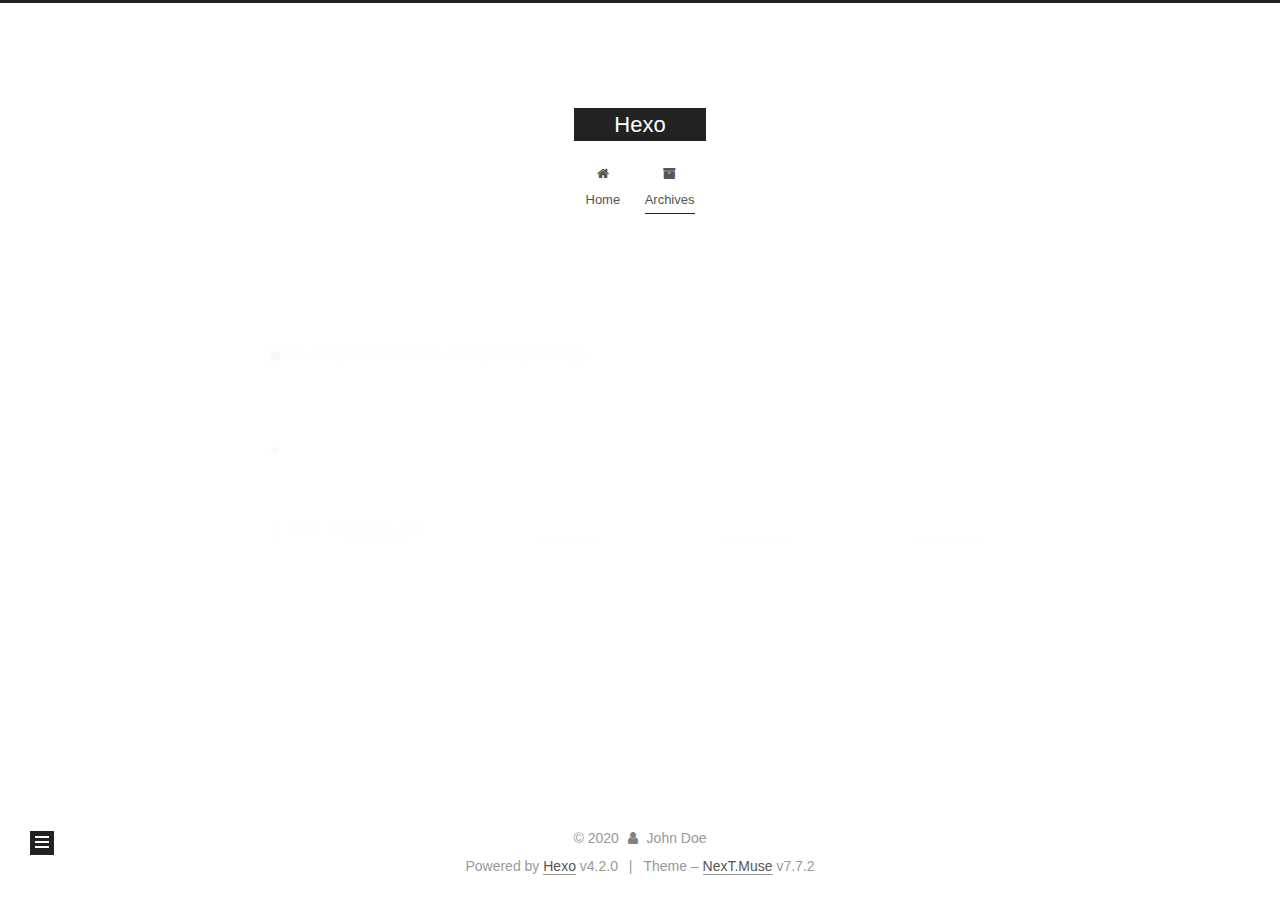
==== commit bac46d00: "Site updated: 2020-03-20 10:01:10" ====
--- a/archives/index.html
+++ b/archives/index.html
@@ -1,17 +1,26 @@
-
-  <!DOCTYPE HTML>
+<!DOCTYPE html>
 <html lang="en">
 <head>
   <meta charset="UTF-8">
-  
-    <title>Archives | Hexo</title>
-    <meta name="viewport" content="width=device-width, initial-scale=1,user-scalable=no">
-    
-    <meta name="author" content="John Doe">
-    
-
-    
-    <meta property="og:type" content="website">
+<meta name="viewport" content="width=device-width, initial-scale=1, maximum-scale=2">
+<meta name="theme-color" content="#222">
+<meta name="generator" content="Hexo 4.2.0">
+  <link rel="apple-touch-icon" sizes="180x180" href="/images/apple-touch-icon-next.png">
+  <link rel="icon" type="image/png" sizes="32x32" href="/images/favicon-32x32-next.png">
+  <link rel="icon" type="image/png" sizes="16x16" href="/images/favicon-16x16-next.png">
+  <link rel="mask-icon" href="/images/logo.svg" color="#222">
+
+<link rel="stylesheet" href="/css/main.css">
+
+
+<link rel="stylesheet" href="/lib/font-awesome/css/font-awesome.min.css">
+
+<script id="hexo-configurations">
+    var NexT = window.NexT || {};
+    var CONFIG = {"hostname":"yoursite.com","root":"/","scheme":"Muse","version":"7.7.2","exturl":false,"sidebar":{"position":"left","display":"post","padding":18,"offset":12,"onmobile":false},"copycode":{"enable":false,"show_result":false,"style":null},"back2top":{"enable":true,"sidebar":false,"scrollpercent":false},"bookmark":{"enable":false,"color":"#222","save":"auto"},"fancybox":false,"mediumzoom":false,"lazyload":false,"pangu":false,"comments":{"style":"tabs","active":null,"storage":true,"lazyload":false,"nav":null},"algolia":{"hits":{"per_page":10},"labels":{"input_placeholder":"Search for Posts","hits_empty":"We didn't find any results for the search: ${query}","hits_stats":"${hits} results found in ${time} ms"}},"localsearch":{"enable":false,"trigger":"auto","top_n_per_article":1,"unescape":false,"preload":false},"motion":{"enable":true,"async":false,"transition":{"post_block":"fadeIn","post_header":"slideDownIn","post_body":"slideDownIn","coll_header":"slideLeftIn","sidebar":"slideUpIn"}}};
+  </script>
+
+  <meta property="og:type" content="website">
 <meta property="og:title" content="Hexo">
 <meta property="og:url" content="http://yoursite.com/archives/index.html">
 <meta property="og:site_name" content="Hexo">
@@ -19,278 +28,354 @@
 <meta property="article:author" content="John Doe">
 <meta name="twitter:card" content="summary">
 
+<link rel="canonical" href="http://yoursite.com/archives/">
+
+
+<script id="page-configurations">
+  // https://hexo.io/docs/variables.html
+  CONFIG.page = {
+    sidebar: "",
+    isHome : false,
+    isPost : false,
+    lang   : 'en'
+  };
+</script>
+
+  <title>Archive | Hexo</title>
+  
+
+
+
+
+
+
+  <noscript>
+  <style>
+  .use-motion .brand,
+  .use-motion .menu-item,
+  .sidebar-inner,
+  .use-motion .post-block,
+  .use-motion .pagination,
+  .use-motion .comments,
+  .use-motion .post-header,
+  .use-motion .post-body,
+  .use-motion .collection-header { opacity: initial; }
+
+  .use-motion .site-title,
+  .use-motion .site-subtitle {
+    opacity: initial;
+    top: initial;
+  }
+
+  .use-motion .logo-line-before i { left: initial; }
+  .use-motion .logo-line-after i { right: initial; }
+  </style>
+</noscript>
+
+</head>
+
+<body itemscope itemtype="http://schema.org/WebPage">
+  <div class="container use-motion">
+    <div class="headband"></div>
+
+    <header class="header" itemscope itemtype="http://schema.org/WPHeader">
+      <div class="header-inner"><div class="site-brand-container">
+  <div class="site-nav-toggle">
+    <div class="toggle" aria-label="Toggle navigation bar">
+      <span class="toggle-line toggle-line-first"></span>
+      <span class="toggle-line toggle-line-middle"></span>
+      <span class="toggle-line toggle-line-last"></span>
+    </div>
+  </div>
+
+  <div class="site-meta">
+
+    <div>
+      <a href="/" class="brand" rel="start">
+        <span class="logo-line-before"><i></i></span>
+        <span class="site-title">Hexo</span>
+        <span class="logo-line-after"><i></i></span>
+      </a>
+    </div>
+  </div>
+
+  <div class="site-nav-right">
+    <div class="toggle popup-trigger">
+    </div>
+  </div>
+</div>
+
+
+<nav class="site-nav">
+  
+  <ul id="menu" class="menu">
+        <li class="menu-item menu-item-home">
+
+    <a href="/" rel="section"><i class="fa fa-fw fa-home"></i>Home</a>
+
+  </li>
+        <li class="menu-item menu-item-archives">
+
+    <a href="/archives/" rel="section"><i class="fa fa-fw fa-archive"></i>Archives</a>
+
+  </li>
+  </ul>
+
+</nav>
+</div>
+    </header>
+
     
-    <link rel="alternative" href="/atom.xml" title="Hexo" type="application/atom+xml">
-    
-    
-    <link rel="icon" href="/img/favicon.ico">
-    
-    
-    <link rel="apple-touch-icon" href="/img/jacman.jpg">
-    <link rel="apple-touch-icon-precomposed" href="/img/jacman.jpg">
-    
-    
-<link rel="stylesheet" href="/css/style.css">
-<link rel="stylesheet" href="/%02.css">
-<link rel="stylesheet" href="/.css">
-
-<meta name="generator" content="Hexo 4.2.0"></head>
-
-    <body>
-      <header>
-        
-<div>
-		
-			<div id="imglogo">
-				<a href="/"><img src="/img/logo.png" alt="Hexo" title="Hexo"/></a>
-			</div>
-			
-			<div id="textlogo">
-				<h1 class="site-name"><a href="/" title="Hexo">Hexo</a></h1>
-				<h2 class="blog-motto"></h2>
-			</div>
-			<div class="navbar"><a class="navbutton navmobile" href="#" title="Menu">
-			</a></div>
-			<nav class="animated">
-				<ul>
-					<ul>
-					 
-						<li><a href="/">Home</a></li>
-					
-						<li><a href="/archives">Archives</a></li>
-					
-						<li><a href="/about">About</a></li>
-					
-					<li>
- 					
-					<form class="search" action="//google.com/search" method="get" accept-charset="utf-8">
-						<label>Search</label>
-						<input type="search" id="search" name="q" autocomplete="off" maxlength="20" placeholder="Search" />
-						<input type="hidden" name="q" value="site:yoursite.com">
-					</form>
-					
-					</li>
-				</ul>
-			</nav>			
-</div>
-      </header>
-      <div id="container">
-        
-
-<div class="archive-title" >
-  <h2 class="archive-icon">Archives</h2>
-  
-  <div class="archiveslist archive-float clearfix">
-   <ul class="archive-list"><li class="archive-list-item"><a class="archive-list-link" href="/archives/2020/03/">Mar 2020</a><span class="archive-list-count">3</span></li></ul>
- </div>
-  
-</div>
-<div id="main" class="archive-part clearfix">
-  <div id="archive-page">
-
-  <section class="post" itemscope itemprop="blogPost">
-  
-    <a href="/2020/03/19/my-test-site/" title="my_test_site" itemprop="url">
-  
-
-    <time datetime="2020-03-19T07:02:06.000Z" itemprop="datePublished">2020-03-19</time>
-
-
-    <h1 itemprop="name">my_test_site</h1>
-
-  </a>
-</section>
-
-  <section class="post" itemscope itemprop="blogPost">
-  
-    <a href="/2020/03/19/test-my-site/" title="test_my_site" itemprop="url">
-  
-
-    <time datetime="2020-03-19T06:35:26.000Z" itemprop="datePublished">2020-03-19</time>
-
-
-    <h1 itemprop="name">test_my_site</h1>
-
-  </a>
-</section>
-
-  <section class="post" itemscope itemprop="blogPost">
-  
-    <a href="/2020/03/19/hello-world/" title="Hello World" itemprop="url">
-  
-
-    <time datetime="2020-03-19T06:23:05.745Z" itemprop="datePublished">2020-03-19</time>
-
-
-    <h1 itemprop="name">Hello World</h1>
-
-  </a>
-</section>
-
-
-  </div>
-</div>
-
-      </div>
-      <footer><div id="footer" >
-	
-	<div class="line">
-		<span></span>
-		<div class="author"></div>
-	</div>
-	
-	
-	<section class="info">
-		<p> Hello ,I&#39;m Larry Page in Google. <br/>
-			This is my blog,believe it or not.</p>
-	</section>
-	 
-	<div class="social-font" class="clearfix">
-		
-		<a href="http://weibo.com/2176287895" target="_blank" class="icon-weibo" title="微博"></a>
-		
-		
-		
-		
-		
-		
-		
-		
-		
-		
-	</div>
-			
-		
-
-		<p class="copyright">
-		Powered by <a href="http://hexo.io" target="_blank" title="hexo">hexo</a> and Theme by <a href="https://github.com/wuchong/jacman" target="_blank" title="Jacman">Jacman</a> © 2020 
-		
-		<a href="/about" target="_blank" title="John Doe">John Doe</a>
-		
-		
-		</p>
-</div>
-</footer>
-      <script src="/js/jquery-2.0.3.min.js"></script>
-<script src="/js/jquery.imagesloaded.min.js"></script>
-<script src="/js/gallery.js"></script>
-<script src="/js/jquery.qrcode-0.12.0.min.js"></script>
-
-<script type="text/javascript">
-$(document).ready(function(){ 
-  $('.navbar').click(function(){
-    $('header nav').toggleClass('shownav');
-  });
-  var myWidth = 0;
-  function getSize(){
-    if( typeof( window.innerWidth ) == 'number' ) {
-      myWidth = window.innerWidth;
-    } else if( document.documentElement && document.documentElement.clientWidth) {
-      myWidth = document.documentElement.clientWidth;
-    };
-  };
-  var m = $('#main'),
-      a = $('#asidepart'),
-      c = $('.closeaside'),
-      o = $('.openaside');
-  c.click(function(){
-    a.addClass('fadeOut').css('display', 'none');
-    o.css('display', 'block').addClass('fadeIn');
-    m.addClass('moveMain');
-  });
-  o.click(function(){
-    o.css('display', 'none').removeClass('beforeFadeIn');
-    a.css('display', 'block').removeClass('fadeOut').addClass('fadeIn');      
-    m.removeClass('moveMain');
-  });
-  $(window).scroll(function(){
-    o.css("top",Math.max(80,260-$(this).scrollTop()));
-  });
-  
-  $(window).resize(function(){
-    getSize(); 
-    if (myWidth >= 1024) {
-      $('header nav').removeClass('shownav');
-    }else{
-      m.removeClass('moveMain');
-      a.css('display', 'block').removeClass('fadeOut');
-      o.css('display', 'none');
-        
+  <div class="back-to-top">
+    <i class="fa fa-arrow-up"></i>
+    <span>0%</span>
+  </div>
+
+
+    <main class="main">
+      <div class="main-inner">
+        <div class="content-wrap">
+          
+
+          <div class="content">
+            
+
+  
+  
+  
+  <div class="post-block">
+    <div class="posts-collapse">
+      <div class="collection-title">
+        <span class="collection-header">Um..! 3 posts in total. Keep on posting.</span>
+      </div>
+
+      
+    <div class="collection-year">
+      <h1 class="collection-header">2020</h1>
+    </div>
+
+  <article itemscope itemtype="http://schema.org/Article">
+    <header class="post-header">
+
+      <div class="post-meta">
+        <time itemprop="dateCreated"
+              datetime="2020-03-19T15:02:06+08:00"
+              content="2020-03-19">
+          03-19
+        </time>
+      </div>
+
+      <h2 class="post-title">
+          <a class="post-title-link" href="/2020/03/19/my-test-site/" itemprop="url">
+            <span itemprop="name">my_test_site</span>
+          </a>
+      </h2>
+
+    </header>
+  </article>
+
+  <article itemscope itemtype="http://schema.org/Article">
+    <header class="post-header">
+
+      <div class="post-meta">
+        <time itemprop="dateCreated"
+              datetime="2020-03-19T14:35:26+08:00"
+              content="2020-03-19">
+          03-19
+        </time>
+      </div>
+
+      <h2 class="post-title">
+          <a class="post-title-link" href="/2020/03/19/test-my-site/" itemprop="url">
+            <span itemprop="name">test_my_site</span>
+          </a>
+      </h2>
+
+    </header>
+  </article>
+
+  <article itemscope itemtype="http://schema.org/Article">
+    <header class="post-header">
+
+      <div class="post-meta">
+        <time itemprop="dateCreated"
+              datetime="2020-03-19T14:23:05+08:00"
+              content="2020-03-19">
+          03-19
+        </time>
+      </div>
+
+      <h2 class="post-title">
+          <a class="post-title-link" href="/2020/03/19/hello-world/" itemprop="url">
+            <span itemprop="name">Hello World</span>
+          </a>
+      </h2>
+
+    </header>
+  </article>
+
+
+    </div>
+  </div>
+  
+  
+  
+
+  
+
+
+
+          </div>
+          
+
+<script>
+  window.addEventListener('tabs:register', () => {
+    let { activeClass } = CONFIG.comments;
+    if (CONFIG.comments.storage) {
+      activeClass = localStorage.getItem('comments_active') || activeClass;
+    }
+    if (activeClass) {
+      let activeTab = document.querySelector(`a[href="#comment-${activeClass}"]`);
+      if (activeTab) {
+        activeTab.click();
+      }
     }
   });
-});
+  if (CONFIG.comments.storage) {
+    window.addEventListener('tabs:click', event => {
+      if (!event.target.matches('.tabs-comment .tab-content .tab-pane')) return;
+      let commentClass = event.target.classList[1];
+      localStorage.setItem('comments_active', commentClass);
+    });
+  }
 </script>
 
-
-
-
-
-
-
-
-
-
-
-
-<link rel="stylesheet" href="/fancybox/jquery.fancybox.css" media="screen" type="text/css">
-<script src="/fancybox/jquery.fancybox.pack.js"></script>
-<script type="text/javascript">
-$(document).ready(function(){ 
-  $('.article-content').each(function(i){
-    $(this).find('img').each(function(){
-      if ($(this).parent().hasClass('fancybox')) return;
-      var alt = this.alt;
-      if (alt) $(this).after('<span class="caption">' + alt + '</span>');
-      $(this).wrap('<a href="' + this.src + '" title="' + alt + '" class="fancybox"></a>');
-    });
-    $(this).find('.fancybox').each(function(){
-      $(this).attr('rel', 'article' + i);
-    });
-  });
-  if($.fancybox){
-    $('.fancybox').fancybox();
-  }
-}); 
-</script>
-
-
-
-<!-- Analytics Begin -->
-
-
-
-<script>
-var _hmt = _hmt || [];
-(function() {
-  var hm = document.createElement("script");
-  hm.src = "//hm.baidu.com/hm.js?e6d1f421bbc9962127a50488f9ed37d1";
-  var s = document.getElementsByTagName("script")[0]; 
-  s.parentNode.insertBefore(hm, s);
-})();
-</script>
-
-
-
-<!-- Analytics End -->
-
-<!-- Totop Begin -->
-
-	<div id="totop">
-	<a title="Back to Top"><img src="/img/scrollup.png"/></a>
-	</div>
-	<script src="/js/totop.js"></script>
-
-<!-- Totop End -->
-
-<!-- MathJax Begin -->
-<!-- mathjax config similar to math.stackexchange -->
-
-
-<!-- MathJax End -->
-
-<!-- Tiny_search Begin -->
-
-<!-- Tiny_search End -->
-
-    </body>
-   </html>
+        </div>
+          
+  
+  <div class="toggle sidebar-toggle">
+    <span class="toggle-line toggle-line-first"></span>
+    <span class="toggle-line toggle-line-middle"></span>
+    <span class="toggle-line toggle-line-last"></span>
+  </div>
+
+  <aside class="sidebar">
+    <div class="sidebar-inner">
+
+      <ul class="sidebar-nav motion-element">
+        <li class="sidebar-nav-toc">
+          Table of Contents
+        </li>
+        <li class="sidebar-nav-overview">
+          Overview
+        </li>
+      </ul>
+
+      <!--noindex-->
+      <div class="post-toc-wrap sidebar-panel">
+      </div>
+      <!--/noindex-->
+
+      <div class="site-overview-wrap sidebar-panel">
+        <div class="site-author motion-element" itemprop="author" itemscope itemtype="http://schema.org/Person">
+  <p class="site-author-name" itemprop="name">John Doe</p>
+  <div class="site-description" itemprop="description"></div>
+</div>
+<div class="site-state-wrap motion-element">
+  <nav class="site-state">
+      <div class="site-state-item site-state-posts">
+          <a href="/archives/">
+        
+          <span class="site-state-item-count">3</span>
+          <span class="site-state-item-name">posts</span>
+        </a>
+      </div>
+  </nav>
+</div>
+
+
+
+      </div>
+
+    </div>
+  </aside>
+  <div id="sidebar-dimmer"></div>
+
+
+      </div>
+    </main>
+
+    <footer class="footer">
+      <div class="footer-inner">
+        
+
+        
+
+<div class="copyright">
+  
+  &copy; 
+  <span itemprop="copyrightYear">2020</span>
+  <span class="with-love">
+    <i class="fa fa-user"></i>
+  </span>
+  <span class="author" itemprop="copyrightHolder">John Doe</span>
+</div>
+  <div class="powered-by">Powered by <a href="https://hexo.io/" class="theme-link" rel="noopener" target="_blank">Hexo</a> v4.2.0
+  </div>
+  <span class="post-meta-divider">|</span>
+  <div class="theme-info">Theme – <a href="https://muse.theme-next.org/" class="theme-link" rel="noopener" target="_blank">NexT.Muse</a> v7.7.2
+  </div>
+
+        
+
+
+
+
+
+
+
+
+      </div>
+    </footer>
+  </div>
+
+  
+  <script src="/lib/anime.min.js"></script>
+  <script src="/lib/velocity/velocity.min.js"></script>
+  <script src="/lib/velocity/velocity.ui.min.js"></script>
+
+<script src="/js/utils.js"></script>
+
+<script src="/js/motion.js"></script>
+
+
+<script src="/js/schemes/muse.js"></script>
+
+
+<script src="/js/next-boot.js"></script>
+
+
+
+
+  
+
+
+
+
+
+
+
+
+
+
+
+
+
+
+
+  
+
+  
+
+</body>
+</html>
--- a/css/main.css
+++ b/css/main.css
@@ -0,0 +1,2298 @@
+:root {
+  --body-bg-color: #fff;
+  --content-bg-color: #fff;
+  --card-bg-color: #f5f5f5;
+  --text-color: #555;
+  --link-color: #555;
+  --link-hover-color: #222;
+  --brand-color: #fff;
+  --brand-hover-color: #fff;
+  --table-row-odd-bg-color: #f9f9f9;
+  --table-row-hover-bg-color: #f5f5f5;
+  --menu-item-bg-color: #f5f5f5;
+  --btn-default-bg: #222;
+  --btn-default-color: #fff;
+  --btn-default-border-color: #222;
+  --btn-default-hover-bg: #fff;
+  --btn-default-hover-color: #222;
+  --btn-default-hover-border-color: #222;
+}
+html {
+  line-height: 1.15; /* 1 */
+  -webkit-text-size-adjust: 100%; /* 2 */
+}
+body {
+  margin: 0;
+}
+main {
+  display: block;
+}
+h1 {
+  font-size: 2em;
+  margin: 0.67em 0;
+}
+hr {
+  box-sizing: content-box; /* 1 */
+  height: 0; /* 1 */
+  overflow: visible; /* 2 */
+}
+pre {
+  font-family: monospace, monospace; /* 1 */
+  font-size: 1em; /* 2 */
+}
+a {
+  background: transparent;
+}
+abbr[title] {
+  border-bottom: none; /* 1 */
+  text-decoration: underline; /* 2 */
+  text-decoration: underline dotted; /* 2 */
+}
+b,
+strong {
+  font-weight: bolder;
+}
+code,
+kbd,
+samp {
+  font-family: monospace, monospace; /* 1 */
+  font-size: 1em; /* 2 */
+}
+small {
+  font-size: 80%;
+}
+sub,
+sup {
+  font-size: 75%;
+  line-height: 0;
+  position: relative;
+  vertical-align: baseline;
+}
+sub {
+  bottom: -0.25em;
+}
+sup {
+  top: -0.5em;
+}
+img {
+  border-style: none;
+}
+button,
+input,
+optgroup,
+select,
+textarea {
+  font-family: inherit; /* 1 */
+  font-size: 100%; /* 1 */
+  line-height: 1.15; /* 1 */
+  margin: 0; /* 2 */
+}
+button,
+input {
+/* 1 */
+  overflow: visible;
+}
+button,
+select {
+/* 1 */
+  text-transform: none;
+}
+button,
+[type='button'],
+[type='reset'],
+[type='submit'] {
+  -webkit-appearance: button;
+}
+button::-moz-focus-inner,
+[type='button']::-moz-focus-inner,
+[type='reset']::-moz-focus-inner,
+[type='submit']::-moz-focus-inner {
+  border-style: none;
+  padding: 0;
+}
+button:-moz-focusring,
+[type='button']:-moz-focusring,
+[type='reset']:-moz-focusring,
+[type='submit']:-moz-focusring {
+  outline: 1px dotted ButtonText;
+}
+fieldset {
+  padding: 0.35em 0.75em 0.625em;
+}
+legend {
+  box-sizing: border-box; /* 1 */
+  color: inherit; /* 2 */
+  display: table; /* 1 */
+  max-width: 100%; /* 1 */
+  padding: 0; /* 3 */
+  white-space: normal; /* 1 */
+}
+progress {
+  vertical-align: baseline;
+}
+textarea {
+  overflow: auto;
+}
+[type='checkbox'],
+[type='radio'] {
+  box-sizing: border-box; /* 1 */
+  padding: 0; /* 2 */
+}
+[type='number']::-webkit-inner-spin-button,
+[type='number']::-webkit-outer-spin-button {
+  height: auto;
+}
+[type='search'] {
+  outline-offset: -2px; /* 2 */
+  -webkit-appearance: textfield; /* 1 */
+}
+[type='search']::-webkit-search-decoration {
+  -webkit-appearance: none;
+}
+::-webkit-file-upload-button {
+  font: inherit; /* 2 */
+  -webkit-appearance: button; /* 1 */
+}
+details {
+  display: block;
+}
+summary {
+  display: list-item;
+}
+template {
+  display: none;
+}
+[hidden] {
+  display: none;
+}
+::selection {
+  background: #262a30;
+  color: #fff;
+}
+html,
+body {
+  height: 100%;
+}
+body {
+  background: var(--body-bg-color);
+  color: var(--text-color);
+  font-family: 'Lato', "PingFang SC", "Microsoft YaHei", sans-serif;
+  font-size: 1em;
+  line-height: 2;
+}
+@media (max-width: 991px) {
+  body {
+    padding-left: 0 !important;
+    padding-right: 0 !important;
+  }
+}
+h1,
+h2,
+h3,
+h4,
+h5,
+h6 {
+  font-family: 'Lato', "PingFang SC", "Microsoft YaHei", sans-serif;
+  font-weight: bold;
+  line-height: 1.5;
+  margin: 20px 0 15px;
+}
+h1 {
+  font-size: 1.5em;
+}
+h2 {
+  font-size: 1.375em;
+}
+h3 {
+  font-size: 1.25em;
+}
+h4 {
+  font-size: 1.125em;
+}
+h5 {
+  font-size: 1em;
+}
+h6 {
+  font-size: 0.875em;
+}
+p {
+  margin: 0 0 20px 0;
+}
+a,
+span.exturl {
+  border-bottom: 1px solid #999;
+  color: var(--link-color);
+  outline: 0;
+  text-decoration: none;
+  overflow-wrap: break-word;
+  word-wrap: break-word;
+  cursor: pointer;
+}
+a:hover,
+span.exturl:hover {
+  border-bottom-color: var(--link-hover-color);
+  color: var(--link-hover-color);
+}
+iframe,
+img,
+video {
+  display: block;
+  margin-left: auto;
+  margin-right: auto;
+  max-width: 100%;
+}
+hr {
+  background-image: repeating-linear-gradient(-45deg, #ddd, #ddd 4px, transparent 4px, transparent 8px);
+  border: 0;
+  height: 3px;
+  margin: 40px 0;
+}
+blockquote {
+  border-left: 4px solid #ddd;
+  color: #666;
+  margin: 0;
+  padding: 0 15px;
+}
+blockquote cite::before {
+  content: '-';
+  padding: 0 5px;
+}
+dt {
+  font-weight: bold;
+}
+dd {
+  margin: 0;
+  padding: 0;
+}
+kbd {
+  background-color: #f5f5f5;
+  background-image: linear-gradient(#eee, #fff, #eee);
+  border: 1px solid #ccc;
+  border-radius: 0.2em;
+  box-shadow: 0.1em 0.1em 0.2em rgba(0,0,0,0.1);
+  color: #555;
+  font-family: inherit;
+  padding: 0.1em 0.3em;
+  white-space: nowrap;
+}
+.table-container {
+  overflow: auto;
+}
+table {
+  border-collapse: collapse;
+  border-spacing: 0;
+  font-size: 0.875em;
+  margin: 0 0 20px 0;
+  width: 100%;
+}
+tbody tr:nth-of-type(odd) {
+  background: var(--table-row-odd-bg-color);
+}
+tbody tr:hover {
+  background: var(--table-row-hover-bg-color);
+}
+caption,
+th,
+td {
+  font-weight: normal;
+  padding: 8px;
+  text-align: left;
+  vertical-align: middle;
+}
+th,
+td {
+  border: 1px solid #ddd;
+  border-bottom: 3px solid #ddd;
+}
+th {
+  font-weight: 700;
+  padding-bottom: 10px;
+}
+td {
+  border-bottom-width: 1px;
+}
+.btn {
+  background: var(--btn-default-bg);
+  border: 2px solid var(--btn-default-border-color);
+  border-radius: 0;
+  color: var(--btn-default-color);
+  display: inline-block;
+  font-size: 0.875em;
+  line-height: 2;
+  padding: 0 20px;
+  text-decoration: none;
+  transition-property: background-color;
+  transition-delay: 0s;
+  transition-duration: 0.2s;
+  transition-timing-function: ease-in-out;
+}
+.btn:hover {
+  background: var(--btn-default-hover-bg);
+  border-color: var(--btn-default-hover-border-color);
+  color: var(--btn-default-hover-color);
+}
+.btn + .btn {
+  margin: 0 0 8px 8px;
+}
+.btn .fa-fw {
+  text-align: left;
+  width: 1.285714285714286em;
+}
+.toggle {
+  line-height: 0;
+}
+.toggle .toggle-line {
+  background: #fff;
+  display: inline-block;
+  height: 2px;
+  left: 0;
+  position: relative;
+  top: 0;
+  transition: all 0.4s;
+  vertical-align: top;
+  width: 100%;
+}
+.toggle .toggle-line:not(:first-child) {
+  margin-top: 3px;
+}
+.toggle.toggle-arrow .toggle-line-first {
+  left: 50%;
+  top: 2px;
+  transform: rotate(45deg);
+  width: 50%;
+}
+.toggle.toggle-arrow .toggle-line-middle {
+  left: 2px;
+  width: 90%;
+}
+.toggle.toggle-arrow .toggle-line-last {
+  left: 50%;
+  top: -2px;
+  transform: rotate(-45deg);
+  width: 50%;
+}
+.toggle.toggle-close .toggle-line-first {
+  transform: rotate(-45deg);
+  top: 5px;
+}
+.toggle.toggle-close .toggle-line-middle {
+  opacity: 0;
+}
+.toggle.toggle-close .toggle-line-last {
+  transform: rotate(45deg);
+  top: -5px;
+}
+.highlight,
+pre {
+  background: #f7f7f7;
+  color: #4d4d4c;
+  line-height: 1.6;
+  margin: 0 auto 20px;
+}
+pre,
+code {
+  font-family: consolas, Menlo, monospace, "PingFang SC", "Microsoft YaHei";
+}
+code {
+  background: #eee;
+  border-radius: 3px;
+  color: #555;
+  padding: 2px 4px;
+  overflow-wrap: break-word;
+  word-wrap: break-word;
+}
+.highlight *::selection {
+  background: #d6d6d6;
+}
+.highlight pre {
+  border: 0;
+  margin: 0;
+  padding: 10px 0;
+}
+.highlight table {
+  border: 0;
+  margin: 0;
+  width: auto;
+}
+.highlight td {
+  border: 0;
+  padding: 0;
+}
+.highlight figcaption {
+  background: #eff2f3;
+  color: #4d4d4c;
+  display: flex;
+  font-size: 0.875em;
+  justify-content: space-between;
+  line-height: 1.2;
+  padding: 0.5em;
+}
+.highlight figcaption a {
+  color: #4d4d4c;
+}
+.highlight figcaption a:hover {
+  border-bottom-color: #4d4d4c;
+}
+.highlight .gutter {
+  -moz-user-select: none;
+  -ms-user-select: none;
+  -webkit-user-select: none;
+  user-select: none;
+}
+.highlight .gutter pre {
+  background: #eff2f3;
+  color: #869194;
+  padding-left: 10px;
+  padding-right: 10px;
+  text-align: right;
+}
+.highlight .code pre {
+  background: #f7f7f7;
+  padding-left: 10px;
+  width: 100%;
+}
+.gist table {
+  width: auto;
+}
+.gist table td {
+  border: 0;
+}
+pre {
+  overflow: auto;
+  padding: 10px;
+}
+pre code {
+  background: none;
+  color: #4d4d4c;
+  font-size: 0.875em;
+  padding: 0;
+  text-shadow: none;
+}
+pre .deletion {
+  background: #fdd;
+}
+pre .addition {
+  background: #dfd;
+}
+pre .meta {
+  color: #eab700;
+  -moz-user-select: none;
+  -ms-user-select: none;
+  -webkit-user-select: none;
+  user-select: none;
+}
+pre .comment {
+  color: #8e908c;
+}
+pre .variable,
+pre .attribute,
+pre .tag,
+pre .name,
+pre .regexp,
+pre .ruby .constant,
+pre .xml .tag .title,
+pre .xml .pi,
+pre .xml .doctype,
+pre .html .doctype,
+pre .css .id,
+pre .css .class,
+pre .css .pseudo {
+  color: #c82829;
+}
+pre .number,
+pre .preprocessor,
+pre .built_in,
+pre .builtin-name,
+pre .literal,
+pre .params,
+pre .constant,
+pre .command {
+  color: #f5871f;
+}
+pre .ruby .class .title,
+pre .css .rules .attribute,
+pre .string,
+pre .symbol,
+pre .value,
+pre .inheritance,
+pre .header,
+pre .ruby .symbol,
+pre .xml .cdata,
+pre .special,
+pre .formula {
+  color: #718c00;
+}
+pre .title,
+pre .css .hexcolor {
+  color: #3e999f;
+}
+pre .function,
+pre .python .decorator,
+pre .python .title,
+pre .ruby .function .title,
+pre .ruby .title .keyword,
+pre .perl .sub,
+pre .javascript .title,
+pre .coffeescript .title {
+  color: #4271ae;
+}
+pre .keyword,
+pre .javascript .function {
+  color: #8959a8;
+}
+.blockquote-center {
+  border-left: none;
+  margin: 40px 0;
+  padding: 0;
+  position: relative;
+  text-align: center;
+}
+.blockquote-center::before,
+.blockquote-center::after {
+  background-repeat: no-repeat;
+  background-size: 22px 22px;
+  content: ' ';
+  display: block;
+  height: 24px;
+  opacity: 0.2;
+  position: absolute;
+  width: 100%;
+}
+.blockquote-center::before {
+  background-image: url("../images/quote-l.svg");
+  background-position: 0 -6px;
+  border-top: 1px solid #ccc;
+  top: -20px;
+}
+.blockquote-center::after {
+  background-image: url("../images/quote-r.svg");
+  background-position: 100% 8px;
+  border-bottom: 1px solid #ccc;
+  bottom: -20px;
+}
+.blockquote-center p,
+.blockquote-center div {
+  text-align: center;
+}
+.post-body .group-picture img {
+  margin: 0 auto;
+  padding: 0 3px;
+}
+.group-picture-row {
+  margin-bottom: 6px;
+  overflow: hidden;
+}
+.group-picture-column {
+  float: left;
+  margin-bottom: 10px;
+}
+.post-body .label {
+  color: #555;
+  display: inline;
+  padding: 0 2px;
+}
+.post-body .label.default {
+  background: #f0f0f0;
+}
+.post-body .label.primary {
+  background: #efe6f7;
+}
+.post-body .label.info {
+  background: #e5f2f8;
+}
+.post-body .label.success {
+  background: #e7f4e9;
+}
+.post-body .label.warning {
+  background: #fcf6e1;
+}
+.post-body .label.danger {
+  background: #fae8eb;
+}
+.post-body .tabs {
+  margin-bottom: 20px;
+}
+.post-body .tabs,
+.tabs-comment {
+  display: block;
+  padding-top: 10px;
+  position: relative;
+}
+.post-body .tabs ul.nav-tabs,
+.tabs-comment ul.nav-tabs {
+  display: flex;
+  flex-wrap: wrap;
+  margin: 0;
+  margin-bottom: -1px;
+  padding: 0;
+}
+@media (max-width: 413px) {
+  .post-body .tabs ul.nav-tabs,
+  .tabs-comment ul.nav-tabs {
+    display: block;
+    margin-bottom: 5px;
+  }
+}
+.post-body .tabs ul.nav-tabs li.tab,
+.tabs-comment ul.nav-tabs li.tab {
+  border-bottom: 1px solid #ddd;
+  border-left: 1px solid transparent;
+  border-right: 1px solid transparent;
+  border-top: 3px solid transparent;
+  flex-grow: 1;
+  list-style-type: none;
+  border-radius: 0 0 0 0;
+}
+@media (max-width: 413px) {
+  .post-body .tabs ul.nav-tabs li.tab,
+  .tabs-comment ul.nav-tabs li.tab {
+    border-bottom: 1px solid transparent;
+    border-left: 3px solid transparent;
+    border-right: 1px solid transparent;
+    border-top: 1px solid transparent;
+  }
+}
+@media (max-width: 413px) {
+  .post-body .tabs ul.nav-tabs li.tab,
+  .tabs-comment ul.nav-tabs li.tab {
+    border-radius: 0;
+  }
+}
+.post-body .tabs ul.nav-tabs li.tab a,
+.tabs-comment ul.nav-tabs li.tab a {
+  border-bottom: initial;
+  display: block;
+  line-height: 1.8;
+  outline: 0;
+  padding: 0.25em 0.75em;
+  text-align: center;
+  transition-delay: 0s;
+  transition-duration: 0.2s;
+  transition-timing-function: ease-out;
+}
+.post-body .tabs ul.nav-tabs li.tab a i,
+.tabs-comment ul.nav-tabs li.tab a i {
+  width: 1.285714285714286em;
+}
+.post-body .tabs ul.nav-tabs li.tab.active,
+.tabs-comment ul.nav-tabs li.tab.active {
+  border-bottom: 1px solid transparent;
+  border-left: 1px solid #ddd;
+  border-right: 1px solid #ddd;
+  border-top: 3px solid #fc6423;
+}
+@media (max-width: 413px) {
+  .post-body .tabs ul.nav-tabs li.tab.active,
+  .tabs-comment ul.nav-tabs li.tab.active {
+    border-bottom: 1px solid #ddd;
+    border-left: 3px solid #fc6423;
+    border-right: 1px solid #ddd;
+    border-top: 1px solid #ddd;
+  }
+}
+.post-body .tabs ul.nav-tabs li.tab.active a,
+.tabs-comment ul.nav-tabs li.tab.active a {
+  color: var(--link-color);
+  cursor: default;
+}
+.post-body .tabs .tab-content .tab-pane,
+.tabs-comment .tab-content .tab-pane {
+  border: 1px solid #ddd;
+  border-top: 0;
+  padding: 20px 20px 0 20px;
+  border-radius: 0;
+}
+.post-body .tabs .tab-content .tab-pane:not(.active),
+.tabs-comment .tab-content .tab-pane:not(.active) {
+  display: none;
+}
+.post-body .tabs .tab-content .tab-pane.active,
+.tabs-comment .tab-content .tab-pane.active {
+  display: block;
+}
+.post-body .tabs .tab-content .tab-pane.active:nth-of-type(1),
+.tabs-comment .tab-content .tab-pane.active:nth-of-type(1) {
+  border-radius: 0 0 0 0;
+}
+@media (max-width: 413px) {
+  .post-body .tabs .tab-content .tab-pane.active:nth-of-type(1),
+  .tabs-comment .tab-content .tab-pane.active:nth-of-type(1) {
+    border-radius: 0;
+  }
+}
+.post-body .note {
+  border-radius: 3px;
+  margin-bottom: 20px;
+  padding: 1em;
+  position: relative;
+  border: 1px solid #eee;
+  border-left-width: 5px;
+}
+.post-body .note h2,
+.post-body .note h3,
+.post-body .note h4,
+.post-body .note h5,
+.post-body .note h6 {
+  margin-top: 0;
+  border-bottom: initial;
+  margin-bottom: 0;
+  padding-top: 0;
+}
+.post-body .note p:first-child,
+.post-body .note ul:first-child,
+.post-body .note ol:first-child,
+.post-body .note table:first-child,
+.post-body .note pre:first-child,
+.post-body .note blockquote:first-child,
+.post-body .note img:first-child {
+  margin-top: 0;
+}
+.post-body .note p:last-child,
+.post-body .note ul:last-child,
+.post-body .note ol:last-child,
+.post-body .note table:last-child,
+.post-body .note pre:last-child,
+.post-body .note blockquote:last-child,
+.post-body .note img:last-child {
+  margin-bottom: 0;
+}
+.post-body .note.default {
+  border-left-color: #777;
+}
+.post-body .note.default h2,
+.post-body .note.default h3,
+.post-body .note.default h4,
+.post-body .note.default h5,
+.post-body .note.default h6 {
+  color: #777;
+}
+.post-body .note.primary {
+  border-left-color: #6f42c1;
+}
+.post-body .note.primary h2,
+.post-body .note.primary h3,
+.post-body .note.primary h4,
+.post-body .note.primary h5,
+.post-body .note.primary h6 {
+  color: #6f42c1;
+}
+.post-body .note.info {
+  border-left-color: #428bca;
+}
+.post-body .note.info h2,
+.post-body .note.info h3,
+.post-body .note.info h4,
+.post-body .note.info h5,
+.post-body .note.info h6 {
+  color: #428bca;
+}
+.post-body .note.success {
+  border-left-color: #5cb85c;
+}
+.post-body .note.success h2,
+.post-body .note.success h3,
+.post-body .note.success h4,
+.post-body .note.success h5,
+.post-body .note.success h6 {
+  color: #5cb85c;
+}
+.post-body .note.warning {
+  border-left-color: #f0ad4e;
+}
+.post-body .note.warning h2,
+.post-body .note.warning h3,
+.post-body .note.warning h4,
+.post-body .note.warning h5,
+.post-body .note.warning h6 {
+  color: #f0ad4e;
+}
+.post-body .note.danger {
+  border-left-color: #d9534f;
+}
+.post-body .note.danger h2,
+.post-body .note.danger h3,
+.post-body .note.danger h4,
+.post-body .note.danger h5,
+.post-body .note.danger h6 {
+  color: #d9534f;
+}
+.pagination .prev,
+.pagination .next,
+.pagination .page-number,
+.pagination .space {
+  display: inline-block;
+  margin: 0 10px;
+  padding: 0 11px;
+  position: relative;
+  top: -1px;
+}
+@media (max-width: 767px) {
+  .pagination .prev,
+  .pagination .next,
+  .pagination .page-number,
+  .pagination .space {
+    margin: 0 5px;
+  }
+}
+.pagination {
+  border-top: 1px solid #eee;
+  margin: 120px 0 0;
+  text-align: center;
+}
+.pagination .prev,
+.pagination .next,
+.pagination .page-number {
+  border-bottom: 0;
+  border-top: 1px solid #eee;
+  transition-property: border-color;
+  transition-delay: 0s;
+  transition-duration: 0.2s;
+  transition-timing-function: ease-in-out;
+}
+.pagination .prev:hover,
+.pagination .next:hover,
+.pagination .page-number:hover {
+  border-top-color: #222;
+}
+.pagination .space {
+  margin: 0;
+  padding: 0;
+}
+.pagination .prev {
+  margin-left: 0;
+}
+.pagination .next {
+  margin-right: 0;
+}
+.pagination .page-number.current {
+  background: #ccc;
+  border-top-color: #ccc;
+  color: #fff;
+}
+@media (max-width: 767px) {
+  .pagination {
+    border-top: none;
+  }
+  .pagination .prev,
+  .pagination .next,
+  .pagination .page-number {
+    border-bottom: 1px solid #eee;
+    border-top: 0;
+    margin-bottom: 10px;
+    padding: 0 10px;
+  }
+  .pagination .prev:hover,
+  .pagination .next:hover,
+  .pagination .page-number:hover {
+    border-bottom-color: #222;
+  }
+}
+.comments {
+  margin: 60px 20px 0;
+  overflow: hidden;
+}
+.comment-button-group {
+  display: flex;
+  flex-wrap: wrap-reverse;
+  justify-content: center;
+  margin: 1em 0;
+}
+.comment-button-group .comment-button {
+  margin: 0.1em 0.2em;
+}
+.comment-button-group .comment-button.active {
+  background: var(--btn-default-hover-bg);
+  border-color: var(--btn-default-hover-border-color);
+  color: var(--btn-default-hover-color);
+}
+.comment-position {
+  display: none;
+}
+.comment-position.active {
+  display: block;
+}
+.tabs-comment {
+  background: var(--content-bg-color);
+  margin-top: 4em;
+  padding-top: 0;
+}
+.tabs-comment .comments {
+  border: 0;
+  box-shadow: none;
+  margin-top: 0;
+  padding-top: 0;
+}
+.container {
+  min-height: 100%;
+  position: relative;
+}
+.main-inner {
+  margin: 0 auto;
+  width: 700px;
+}
+@media (min-width: 1200px) {
+  .main-inner {
+    width: 800px;
+  }
+}
+@media (min-width: 1600px) {
+  .main-inner {
+    width: 900px;
+  }
+}
+.header {
+  background: transparent;
+}
+.header-inner {
+  margin: 0 auto;
+  width: 700px;
+}
+@media (min-width: 1200px) {
+  .header-inner {
+    width: 800px;
+  }
+}
+@media (min-width: 1600px) {
+  .header-inner {
+    width: 900px;
+  }
+}
+.site-brand-container {
+  display: flex;
+  flex-shrink: 0;
+  padding: 0 10px;
+}
+.headband {
+  background: #222;
+  height: 3px;
+}
+.site-meta {
+  flex-grow: 1;
+  text-align: center;
+}
+@media (max-width: 767px) {
+  .site-meta {
+    text-align: center;
+  }
+}
+.brand {
+  border-bottom: none;
+  color: var(--brand-color);
+  display: inline-block;
+  line-height: 1.375em;
+  padding: 0 40px;
+  position: relative;
+}
+.brand:hover {
+  color: var(--brand-hover-color);
+}
+.site-title {
+  display: inline-block;
+  font-family: 'Lato', "PingFang SC", "Microsoft YaHei", sans-serif;
+  font-size: 1.375em;
+  font-weight: normal;
+  line-height: 1.5;
+  vertical-align: top;
+}
+.site-subtitle {
+  color: #999;
+  font-size: 0.8125em;
+  margin: 10px 0;
+}
+.use-motion .brand {
+  opacity: 0;
+}
+.use-motion .site-title,
+.use-motion .site-subtitle,
+.use-motion .custom-logo-image {
+  opacity: 0;
+  position: relative;
+  top: -10px;
+}
+.site-nav-toggle,
+.site-nav-right {
+  display: none;
+}
+@media (max-width: 767px) {
+  .site-nav-toggle,
+  .site-nav-right {
+    display: flex;
+    flex-direction: column;
+    justify-content: center;
+  }
+}
+.site-nav-toggle .toggle,
+.site-nav-right .toggle {
+  color: var(--text-color);
+  padding: 10px;
+  width: 22px;
+}
+.site-nav-toggle .toggle .toggle-line,
+.site-nav-right .toggle .toggle-line {
+  background: var(--text-color);
+  border-radius: 1px;
+}
+.site-nav {
+  display: block;
+}
+@media (max-width: 767px) {
+  .site-nav {
+    clear: both;
+    display: none;
+  }
+}
+.site-nav.site-nav-on {
+  display: block;
+}
+.menu {
+  margin-top: 20px;
+  padding-left: 0;
+  text-align: center;
+}
+.menu-item {
+  display: inline-block;
+  list-style: none;
+  margin: 0 10px;
+}
+@media (max-width: 767px) {
+  .menu-item {
+    display: block;
+    margin-top: 10px;
+  }
+  .menu-item.menu-item-search {
+    display: none;
+  }
+}
+.menu-item a,
+.menu-item span.exturl {
+  border-bottom: 0;
+  display: block;
+  font-size: 0.8125em;
+  transition-property: border-color;
+  transition-delay: 0s;
+  transition-duration: 0.2s;
+  transition-timing-function: ease-in-out;
+}
+@media (hover: none) {
+  .menu-item a:hover,
+  .menu-item span.exturl:hover {
+    border-bottom-color: transparent !important;
+  }
+}
+.menu-item .fa {
+  margin-right: 8px;
+}
+.menu-item .badge {
+  display: inline-block;
+  font-weight: bold;
+  line-height: 1;
+  margin-left: 0.35em;
+  margin-top: 0.35em;
+  text-align: center;
+  white-space: nowrap;
+}
+@media (max-width: 767px) {
+  .menu-item .badge {
+    float: right;
+    margin-left: 0;
+  }
+}
+.menu-item-active a,
+.menu .menu-item a:hover,
+.menu .menu-item span.exturl:hover {
+  background: var(--menu-item-bg-color);
+}
+.use-motion .menu-item {
+  opacity: 0;
+}
+.sidebar {
+  background: #222;
+  bottom: 0;
+  box-shadow: inset 0 2px 6px #000;
+  position: fixed;
+  top: 0;
+}
+@media (max-width: 991px) {
+  .sidebar {
+    display: none;
+  }
+}
+.sidebar-inner {
+  color: #999;
+  padding: 18px 10px;
+  text-align: center;
+}
+.cc-license {
+  margin-top: 10px;
+  text-align: center;
+}
+.cc-license .cc-opacity {
+  border-bottom: none;
+  opacity: 0.7;
+}
+.cc-license .cc-opacity:hover {
+  opacity: 0.9;
+}
+.cc-license img {
+  display: inline-block;
+}
+.site-author-image {
+  border: 2px solid #333;
+  display: block;
+  margin: 0 auto;
+  max-width: 96px;
+  padding: 2px;
+}
+.site-author-name {
+  color: #f5f5f5;
+  font-weight: normal;
+  margin: 5px 0 0;
+  text-align: center;
+}
+.site-description {
+  color: #999;
+  font-size: 1em;
+  margin-top: 5px;
+  text-align: center;
+}
+.links-of-author {
+  margin-top: 15px;
+}
+.links-of-author a,
+.links-of-author span.exturl {
+  border-bottom-color: #555;
+  display: inline-block;
+  font-size: 0.8125em;
+  margin-bottom: 10px;
+  margin-right: 10px;
+  vertical-align: middle;
+}
+.links-of-author a::before,
+.links-of-author span.exturl::before {
+  background: #77dd1a;
+  border-radius: 50%;
+  content: ' ';
+  display: inline-block;
+  height: 4px;
+  margin-right: 3px;
+  vertical-align: middle;
+  width: 4px;
+}
+.sidebar-button {
+  margin-top: 15px;
+}
+.sidebar-button a {
+  border: 1px solid #fc6423;
+  border-radius: 4px;
+  color: #fc6423;
+  display: inline-block;
+  padding: 0 15px;
+}
+.sidebar-button a .fa {
+  margin-right: 5px;
+}
+.sidebar-button a:hover {
+  background: #fc6423;
+  border: 1px solid #fc6423;
+  color: #fff;
+}
+.sidebar-button a:hover .fa {
+  color: #fff;
+}
+.links-of-blogroll {
+  font-size: 0.8125em;
+  margin-top: 10px;
+}
+.links-of-blogroll-title {
+  font-size: 0.875em;
+  font-weight: 600;
+  margin-top: 0;
+}
+.links-of-blogroll-list {
+  list-style: none;
+  margin: 0;
+  padding: 0;
+}
+#sidebar-dimmer {
+  display: none;
+}
+@media (max-width: 767px) {
+  #sidebar-dimmer {
+    background: #000;
+    display: block;
+    height: 100%;
+    left: 100%;
+    opacity: 0;
+    position: fixed;
+    top: 0;
+    width: 100%;
+    z-index: 1100;
+  }
+  .sidebar-active + #sidebar-dimmer {
+    opacity: 0.7;
+    transform: translateX(-100%);
+    transition: opacity 0.5s;
+  }
+}
+.sidebar-nav {
+  margin: 0;
+  padding-bottom: 20px;
+  padding-left: 0;
+}
+.sidebar-nav li {
+  border-bottom: 1px solid transparent;
+  color: #555;
+  cursor: pointer;
+  display: inline-block;
+  font-size: 0.875em;
+}
+.sidebar-nav li.sidebar-nav-overview {
+  margin-left: 10px;
+}
+.sidebar-nav li:hover {
+  color: #f5f5f5;
+}
+.sidebar-nav .sidebar-nav-active {
+  border-bottom-color: #87daff;
+  color: #87daff;
+}
+.sidebar-nav .sidebar-nav-active:hover {
+  color: #87daff;
+}
+.sidebar-panel {
+  display: none;
+  overflow-x: hidden;
+  overflow-y: auto;
+}
+.sidebar-panel-active {
+  display: block;
+}
+.sidebar-toggle {
+  background: #222;
+  bottom: 45px;
+  cursor: pointer;
+  height: 14px;
+  left: 30px;
+  padding: 5px;
+  position: fixed;
+  width: 14px;
+  z-index: 1300;
+}
+@media (max-width: 991px) {
+  .sidebar-toggle {
+    left: 20px;
+    opacity: 0.8;
+    display: none;
+  }
+}
+.sidebar-toggle:hover .toggle-line {
+  background: #87daff;
+}
+.post-toc {
+  font-size: 0.875em;
+}
+.post-toc ol {
+  list-style: none;
+  margin: 0;
+  padding: 0 2px 5px 10px;
+  text-align: left;
+}
+.post-toc ol > ol {
+  padding-left: 0;
+}
+.post-toc ol a {
+  transition-property: all;
+  transition-delay: 0s;
+  transition-duration: 0.2s;
+  transition-timing-function: ease-in-out;
+}
+.post-toc .nav-item {
+  line-height: 1.8;
+  overflow: hidden;
+  text-overflow: ellipsis;
+  white-space: nowrap;
+}
+.post-toc .nav .nav-child {
+  display: none;
+}
+.post-toc .nav .active > .nav-child {
+  display: block;
+}
+.post-toc .nav .active-current > .nav-child {
+  display: block;
+}
+.post-toc .nav .active-current > .nav-child > .nav-item {
+  display: block;
+}
+.post-toc .nav .active > a {
+  border-bottom-color: #87daff;
+  color: #87daff;
+}
+.post-toc .nav .active-current > a {
+  color: #87daff;
+}
+.post-toc .nav .active-current > a:hover {
+  color: #87daff;
+}
+.site-state {
+  display: flex;
+  justify-content: center;
+  line-height: 1.4;
+  margin-top: 10px;
+  overflow: hidden;
+  text-align: center;
+  white-space: nowrap;
+}
+.site-state-item {
+  padding: 0 15px;
+}
+.site-state-item:not(:first-child) {
+  border-left: 1px solid #333;
+}
+.site-state-item a {
+  border-bottom: none;
+}
+.site-state-item-count {
+  display: block;
+  font-size: 1.25em;
+  font-weight: 600;
+  text-align: center;
+}
+.site-state-item-name {
+  color: inherit;
+  font-size: 0.875em;
+}
+.footer {
+  color: #999;
+  font-size: 0.875em;
+  padding: 20px 0;
+}
+.footer.footer-fixed {
+  bottom: 0;
+  left: 0;
+  position: absolute;
+  right: 0;
+}
+.footer-inner {
+  box-sizing: border-box;
+  margin: 0 auto;
+  text-align: center;
+  width: 700px;
+}
+@media (min-width: 1200px) {
+  .footer-inner {
+    width: 800px;
+  }
+}
+@media (min-width: 1600px) {
+  .footer-inner {
+    width: 900px;
+  }
+}
+.languages {
+  display: inline-block;
+  font-size: 1.125em;
+  position: relative;
+}
+.languages .lang-select-label span {
+  margin: 0 0.5em;
+}
+.languages .lang-select {
+  height: 100%;
+  left: 0;
+  opacity: 0;
+  position: absolute;
+  top: 0;
+  width: 100%;
+}
+.with-love {
+  color: #808080;
+  display: inline-block;
+  margin: 0 5px;
+}
+.powered-by,
+.theme-info {
+  display: inline-block;
+}
+@-moz-keyframes iconAnimate {
+  0%, 100% {
+    transform: scale(1);
+  }
+  10%, 30% {
+    transform: scale(0.9);
+  }
+  20%, 40%, 60%, 80% {
+    transform: scale(1.1);
+  }
+  50%, 70% {
+    transform: scale(1.1);
+  }
+}
+@-webkit-keyframes iconAnimate {
+  0%, 100% {
+    transform: scale(1);
+  }
+  10%, 30% {
+    transform: scale(0.9);
+  }
+  20%, 40%, 60%, 80% {
+    transform: scale(1.1);
+  }
+  50%, 70% {
+    transform: scale(1.1);
+  }
+}
+@-o-keyframes iconAnimate {
+  0%, 100% {
+    transform: scale(1);
+  }
+  10%, 30% {
+    transform: scale(0.9);
+  }
+  20%, 40%, 60%, 80% {
+    transform: scale(1.1);
+  }
+  50%, 70% {
+    transform: scale(1.1);
+  }
+}
+@keyframes iconAnimate {
+  0%, 100% {
+    transform: scale(1);
+  }
+  10%, 30% {
+    transform: scale(0.9);
+  }
+  20%, 40%, 60%, 80% {
+    transform: scale(1.1);
+  }
+  50%, 70% {
+    transform: scale(1.1);
+  }
+}
+.back-to-top {
+  font-size: 12px;
+  text-align: center;
+  transition-delay: 0s;
+  transition-duration: 0.2s;
+  transition-timing-function: ease-in-out;
+}
+.back-to-top {
+  background: #222;
+  bottom: -100px;
+  box-sizing: border-box;
+  color: #fff;
+  cursor: pointer;
+  left: 30px;
+  opacity: 1;
+  padding: 0 6px;
+  position: fixed;
+  transition-property: bottom;
+  z-index: 1300;
+  width: 24px;
+}
+.back-to-top span {
+  display: none;
+}
+.back-to-top:hover {
+  color: #87daff;
+}
+.back-to-top.back-to-top-on {
+  bottom: 19px;
+}
+@media (max-width: 991px) {
+  .back-to-top {
+    left: 20px;
+    opacity: 0.8;
+  }
+}
+.post-body {
+  font-family: 'Lato', "PingFang SC", "Microsoft YaHei", sans-serif;
+  overflow-wrap: break-word;
+  word-wrap: break-word;
+}
+@media (min-width: 1200px) {
+  .post-body {
+    font-size: 1.125em;
+  }
+}
+.post-body .exturl .fa {
+  font-size: 0.875em;
+  margin-left: 4px;
+}
+.post-body .image-caption,
+.post-body .figure .caption {
+  color: #999;
+  font-size: 0.875em;
+  font-weight: bold;
+  line-height: 1;
+  margin: -20px auto 15px;
+  text-align: center;
+}
+.post-sticky-flag {
+  display: inline-block;
+  transform: rotate(30deg);
+}
+.post-button {
+  margin-top: 40px;
+  text-align: center;
+}
+.use-motion .post-block,
+.use-motion .pagination,
+.use-motion .comments {
+  opacity: 0;
+}
+.use-motion .post-header {
+  opacity: 0;
+}
+.use-motion .post-body {
+  opacity: 0;
+}
+.use-motion .collection-header {
+  opacity: 0;
+}
+.posts-collapse {
+  margin-left: 35px;
+  margin-top: 35px;
+  position: relative;
+}
+@media (max-width: 767px) {
+  .posts-collapse {
+    margin-left: 20px;
+    margin-right: 20px;
+  }
+}
+.posts-collapse .collection-title {
+  font-size: 1.125em;
+  position: relative;
+}
+.posts-collapse .collection-title::before {
+  background: #999;
+  border: 1px solid #fff;
+  border-radius: 50%;
+  content: ' ';
+  height: 10px;
+  left: 0;
+  margin-left: -6px;
+  margin-top: -4px;
+  position: absolute;
+  top: 50%;
+  width: 10px;
+}
+.posts-collapse .collection-year {
+  margin: 60px 0;
+  position: relative;
+}
+.posts-collapse .collection-year::before {
+  background: #bbb;
+  border-radius: 50%;
+  content: ' ';
+  height: 8px;
+  left: 0;
+  margin-left: -4px;
+  margin-top: -4px;
+  position: absolute;
+  top: 50%;
+  width: 8px;
+}
+.posts-collapse .collection-header {
+  display: inline-block;
+  margin: 0 0 0 20px;
+}
+.posts-collapse .collection-header small {
+  color: #bbb;
+  margin-left: 5px;
+}
+.posts-collapse .post-header {
+  border-bottom: 1px dashed #ccc;
+  margin: 30px 0;
+  padding-left: 15px;
+  position: relative;
+  transition-property: border;
+  transition-delay: 0s;
+  transition-duration: 0.2s;
+  transition-timing-function: ease-in-out;
+}
+.posts-collapse .post-header::before {
+  background: #bbb;
+  border: 1px solid #fff;
+  border-radius: 50%;
+  content: ' ';
+  height: 6px;
+  left: 0;
+  margin-left: -4px;
+  position: absolute;
+  top: 0.75em;
+  transition-property: background;
+  width: 6px;
+  transition-delay: 0s;
+  transition-duration: 0.2s;
+  transition-timing-function: ease-in-out;
+}
+.posts-collapse .post-header:hover {
+  border-bottom-color: #666;
+}
+.posts-collapse .post-header:hover::before {
+  background: #222;
+}
+.posts-collapse .post-meta {
+  display: inline;
+  font-size: 0.75em;
+  margin-right: 10px;
+}
+.posts-collapse .post-title {
+  display: inline;
+  font-size: 1em;
+  font-weight: normal;
+}
+.posts-collapse .post-title a,
+.posts-collapse .post-title span.exturl {
+  border-bottom: none;
+  color: var(--link-color);
+}
+.posts-collapse::before {
+  background: #f5f5f5;
+  content: ' ';
+  height: 100%;
+  left: 0;
+  margin-left: -2px;
+  position: absolute;
+  top: 1.25em;
+  width: 4px;
+}
+.posts-collapse .fa-external-link {
+  font-size: 0.875em;
+  margin-left: 5px;
+}
+.post-eof {
+  background: #ccc;
+  height: 1px;
+  margin: 80px auto 60px;
+  text-align: center;
+  width: 8%;
+}
+.post-block:last-child .post-eof {
+  display: none;
+}
+.posts-expand {
+  padding-top: 40px;
+}
+@media (max-width: 767px) {
+  .posts-expand {
+    margin: 0 20px;
+  }
+}
+@media (min-width: 992px) {
+  .post-body {
+    text-align: justify;
+  }
+}
+@media (max-width: 991px) {
+  .post-body {
+    text-align: justify;
+  }
+}
+.post-body h1,
+.post-body h2,
+.post-body h3,
+.post-body h4,
+.post-body h5,
+.post-body h6 {
+  padding-top: 10px;
+}
+.post-body h1 .header-anchor,
+.post-body h2 .header-anchor,
+.post-body h3 .header-anchor,
+.post-body h4 .header-anchor,
+.post-body h5 .header-anchor,
+.post-body h6 .header-anchor {
+  border-bottom-style: none;
+  color: #ccc;
+  float: right;
+  margin-left: 10px;
+  visibility: hidden;
+}
+.post-body h1 .header-anchor:hover,
+.post-body h2 .header-anchor:hover,
+.post-body h3 .header-anchor:hover,
+.post-body h4 .header-anchor:hover,
+.post-body h5 .header-anchor:hover,
+.post-body h6 .header-anchor:hover {
+  color: inherit;
+}
+.post-body h1:hover .header-anchor,
+.post-body h2:hover .header-anchor,
+.post-body h3:hover .header-anchor,
+.post-body h4:hover .header-anchor,
+.post-body h5:hover .header-anchor,
+.post-body h6:hover .header-anchor {
+  visibility: visible;
+}
+.post-body iframe,
+.post-body img,
+.post-body video {
+  margin-bottom: 20px;
+}
+.post-body .video-container {
+  height: 0;
+  margin-bottom: 20px;
+  overflow: hidden;
+  padding-top: 75%;
+  position: relative;
+  width: 100%;
+}
+.post-body .video-container iframe,
+.post-body .video-container object,
+.post-body .video-container embed {
+  height: 100%;
+  left: 0;
+  margin: 0;
+  position: absolute;
+  top: 0;
+  width: 100%;
+}
+.post-gallery {
+  align-items: center;
+  display: grid;
+  grid-gap: 10px;
+  grid-template-columns: 1fr 1fr 1fr;
+  margin-bottom: 20px;
+}
+@media (max-width: 767px) {
+  .post-gallery {
+    grid-template-columns: 1fr 1fr;
+  }
+}
+.post-gallery a {
+  border: 0;
+}
+.post-gallery img {
+  margin: 0;
+}
+.posts-expand .post-header {
+  font-size: 1.125em;
+}
+.posts-expand .post-title {
+  font-weight: normal;
+  margin: initial;
+  text-align: center;
+  overflow-wrap: break-word;
+  word-wrap: break-word;
+}
+.posts-expand .post-title-link {
+  border-bottom: none;
+  color: var(--link-color);
+  display: inline-block;
+  position: relative;
+  vertical-align: top;
+}
+.posts-expand .post-title-link::before {
+  background: var(--link-color);
+  bottom: 0;
+  content: '';
+  height: 2px;
+  left: 0;
+  position: absolute;
+  transform: scaleX(0);
+  visibility: hidden;
+  width: 100%;
+  transition-delay: 0s;
+  transition-duration: 0.2s;
+  transition-timing-function: ease-in-out;
+}
+.posts-expand .post-title-link:hover::before {
+  transform: scaleX(1);
+  visibility: visible;
+}
+.posts-expand .post-title-link .fa {
+  font-size: 0.875em;
+  margin-left: 5px;
+}
+.posts-expand .post-meta {
+  color: #999;
+  font-family: 'Lato', "PingFang SC", "Microsoft YaHei", sans-serif;
+  font-size: 0.75em;
+  margin: 3px 0 60px 0;
+  text-align: center;
+}
+.posts-expand .post-meta .post-description {
+  font-size: 0.875em;
+  margin-top: 2px;
+}
+.posts-expand .post-meta time {
+  border-bottom: 1px dashed #999;
+  cursor: pointer;
+}
+.post-meta .post-meta-item + .post-meta-item::before {
+  content: '|';
+  margin: 0 0.5em;
+}
+.post-meta-divider {
+  margin: 0 0.5em;
+}
+.post-meta-item-icon {
+  margin-right: 3px;
+}
+@media (max-width: 991px) {
+  .post-meta-item-icon {
+    display: inline-block;
+  }
+}
+@media (max-width: 991px) {
+  .post-meta-item-text {
+    display: none;
+  }
+}
+.post-nav {
+  border-top: 1px solid #eee;
+  display: flex;
+  justify-content: space-between;
+  margin-top: 15px;
+  padding-top: 10px;
+}
+.post-nav-item {
+  flex: 1;
+}
+.post-nav-item a {
+  border-bottom: none;
+  display: block;
+  font-size: 0.875em;
+  line-height: 1.6;
+  position: relative;
+}
+.post-nav-item a:active {
+  top: 2px;
+}
+.post-nav-item .fa {
+  font-size: 0.75em;
+}
+.post-nav-item:first-child {
+  margin-right: 15px;
+}
+.post-nav-item:first-child a {
+  padding-left: 5px;
+}
+.post-nav-item:first-child .fa {
+  margin-right: 5px;
+}
+.post-nav-item:last-child {
+  margin-left: 15px;
+  text-align: right;
+}
+.post-nav-item:last-child a {
+  padding-right: 5px;
+}
+.post-nav-item:last-child .fa {
+  margin-left: 5px;
+}
+.rtl.post-body p,
+.rtl.post-body a,
+.rtl.post-body h1,
+.rtl.post-body h2,
+.rtl.post-body h3,
+.rtl.post-body h4,
+.rtl.post-body h5,
+.rtl.post-body h6,
+.rtl.post-body li,
+.rtl.post-body ul,
+.rtl.post-body ol {
+  direction: rtl;
+  font-family: UKIJ Ekran;
+}
+.rtl.post-title {
+  font-family: UKIJ Ekran;
+}
+.post-tags {
+  margin-top: 40px;
+  text-align: center;
+}
+.post-tags a {
+  display: inline-block;
+  font-size: 0.8125em;
+}
+.post-tags a:not(:last-child) {
+  margin-right: 10px;
+}
+.post-widgets {
+  border-top: 1px solid #eee;
+  margin-top: 15px;
+  text-align: center;
+}
+.wp_rating {
+  height: 20px;
+  line-height: 20px;
+  margin-top: 10px;
+  padding-top: 6px;
+  text-align: center;
+}
+.social-like {
+  display: flex;
+  font-size: 0.875em;
+  justify-content: center;
+  text-align: center;
+}
+.reward-container {
+  margin: 20px auto;
+  padding: 10px 0;
+  text-align: center;
+  width: 90%;
+}
+.reward-container button {
+  background: #ff2a2a;
+  border: 0;
+  border-radius: 5px;
+  color: #fff;
+  cursor: pointer;
+  line-height: 2;
+  outline: 0;
+  padding: 0 15px;
+  vertical-align: text-top;
+}
+.reward-container button:hover {
+  background: #f55;
+}
+#qr {
+  padding-top: 20px;
+}
+#qr a {
+  border: 0;
+}
+#qr img {
+  display: inline-block;
+  margin: 0.8em 2em 0 2em;
+  max-width: 100%;
+  width: 180px;
+}
+#qr p {
+  text-align: center;
+}
+.category-all-page .category-all-title {
+  text-align: center;
+}
+.category-all-page .category-all {
+  margin-top: 20px;
+}
+.category-all-page .category-list {
+  list-style: none;
+  margin: 0;
+  padding: 0;
+}
+.category-all-page .category-list-item {
+  margin: 5px 10px;
+}
+.category-all-page .category-list-count {
+  color: #bbb;
+}
+.category-all-page .category-list-count::before {
+  content: ' (';
+  display: inline;
+}
+.category-all-page .category-list-count::after {
+  content: ') ';
+  display: inline;
+}
+.category-all-page .category-list-child {
+  padding-left: 10px;
+}
+.event-list {
+  padding: 0;
+}
+.event-list hr {
+  background: #222;
+  margin: 20px 0 45px 0;
+}
+.event-list hr::after {
+  background: #222;
+  color: #fff;
+  content: 'NOW';
+  display: inline-block;
+  font-weight: bold;
+  padding: 0 5px;
+  text-align: right;
+}
+.event-list .event {
+  background: #222;
+  margin: 20px 0;
+  min-height: 40px;
+  padding: 15px 0 15px 10px;
+}
+.event-list .event .event-summary {
+  color: #fff;
+  margin: 0;
+  padding-bottom: 3px;
+}
+.event-list .event .event-summary::before {
+  animation: dot-flash 1s alternate infinite ease-in-out;
+  color: #fff;
+  content: '\f111';
+  display: inline-block;
+  font-family: 'FontAwesome';
+  font-size: 10px;
+  margin-right: 25px;
+  vertical-align: middle;
+}
+.event-list .event .event-relative-time {
+  color: #bbb;
+  display: inline-block;
+  font-size: 12px;
+  font-weight: normal;
+  padding-left: 12px;
+}
+.event-list .event .event-details {
+  color: #fff;
+  display: block;
+  line-height: 18px;
+  margin-left: 56px;
+  padding-bottom: 6px;
+  padding-top: 3px;
+  text-indent: -24px;
+}
+.event-list .event .event-details::before {
+  color: #fff;
+  display: inline-block;
+  font-family: 'FontAwesome';
+  margin-right: 9px;
+  text-align: center;
+  text-indent: 0;
+  width: 14px;
+}
+.event-list .event .event-details.event-location::before {
+  content: '\f041';
+}
+.event-list .event .event-details.event-duration::before {
+  content: '\f017';
+}
+.event-list .event-past {
+  background: #f5f5f5;
+}
+.event-list .event-past .event-summary,
+.event-list .event-past .event-details {
+  color: #bbb;
+  opacity: 0.9;
+}
+.event-list .event-past .event-summary::before,
+.event-list .event-past .event-details::before {
+  animation: none;
+  color: #bbb;
+}
+@-moz-keyframes dot-flash {
+  from {
+    opacity: 1;
+    transform: scale(1);
+  }
+  to {
+    opacity: 0;
+    transform: scale(0.8);
+  }
+}
+@-webkit-keyframes dot-flash {
+  from {
+    opacity: 1;
+    transform: scale(1);
+  }
+  to {
+    opacity: 0;
+    transform: scale(0.8);
+  }
+}
+@-o-keyframes dot-flash {
+  from {
+    opacity: 1;
+    transform: scale(1);
+  }
+  to {
+    opacity: 0;
+    transform: scale(0.8);
+  }
+}
+@keyframes dot-flash {
+  from {
+    opacity: 1;
+    transform: scale(1);
+  }
+  to {
+    opacity: 0;
+    transform: scale(0.8);
+  }
+}
+ul.breadcrumb {
+  font-size: 0.75em;
+  list-style: none;
+  margin: 1em 0;
+  padding: 0 2em;
+  text-align: center;
+}
+ul.breadcrumb li {
+  display: inline;
+}
+ul.breadcrumb li + li::before {
+  content: '/\00a0';
+  font-weight: normal;
+  padding: 0.5em;
+}
+ul.breadcrumb li + li:last-child {
+  font-weight: bold;
+}
+.tag-cloud {
+  text-align: center;
+}
+.tag-cloud a {
+  display: inline-block;
+  margin: 10px;
+}
+.tag-cloud a:hover {
+  color: #222 !important;
+}
+@media (max-width: 767px) {
+  .header-inner,
+  .main-inner,
+  .footer-inner {
+    width: auto;
+  }
+}
+.header-inner {
+  padding-top: 100px;
+}
+@media (max-width: 767px) {
+  .header-inner {
+    padding-top: 50px;
+  }
+}
+.main-inner {
+  padding-bottom: 60px;
+}
+.content {
+  padding-top: 70px;
+}
+@media (max-width: 767px) {
+  .content {
+    padding-top: 35px;
+  }
+}
+embed {
+  display: block;
+  margin: 0 auto 25px auto;
+}
+.custom-logo .site-meta-headline {
+  text-align: center;
+}
+.custom-logo .site-title {
+  color: #222;
+  margin: 10px auto 0;
+}
+.custom-logo .site-title a {
+  border: 0;
+}
+.custom-logo-image {
+  background: #fff;
+  margin: 0 auto;
+  max-width: 150px;
+  padding: 5px;
+}
+.brand {
+  background: var(--btn-default-bg);
+}
+@media (max-width: 767px) {
+  .site-nav {
+    border-bottom: 1px solid #ddd;
+    border-top: 1px solid #ddd;
+    left: 0;
+    margin: 0;
+    padding: 0;
+    width: 100%;
+  }
+}
+@media (max-width: 767px) {
+  .menu {
+    text-align: left;
+  }
+}
+.menu-item-active a,
+.menu .menu-item a:hover,
+.menu .menu-item span.exturl:hover {
+  background: transparent;
+  border-bottom: 1px solid var(--link-hover-color) !important;
+}
+@media (max-width: 767px) {
+  .menu-item-active a,
+  .menu .menu-item a:hover,
+  .menu .menu-item span.exturl:hover {
+    border-bottom: 1px dotted #ddd !important;
+  }
+}
+@media (max-width: 767px) {
+  .menu .menu-item {
+    margin: 0 10px;
+  }
+}
+.menu .menu-item a,
+.menu .menu-item span.exturl {
+  border-bottom: 1px solid transparent;
+}
+@media (max-width: 767px) {
+  .menu .menu-item a,
+  .menu .menu-item span.exturl {
+    padding: 5px 10px;
+  }
+}
+@media (min-width: 768px) and (max-width: 991px) {
+  .menu .menu-item .fa {
+    display: block;
+    line-height: 2;
+    margin-right: 0;
+    width: 100%;
+  }
+}
+@media (min-width: 992px) {
+  .menu .menu-item .fa {
+    display: block;
+    line-height: 2;
+    margin-right: 0;
+    width: 100%;
+  }
+}
+.menu .menu-item .badge {
+  background: #eee;
+  padding: 1px 4px;
+}
+.sub-menu {
+  margin: 10px 0;
+}
+.sub-menu .menu-item {
+  display: inline-block;
+}
+.sidebar {
+  left: -320px;
+}
+.sidebar.sidebar-active {
+  left: 0;
+}
+.sidebar {
+  width: 320px;
+  z-index: 1200;
+  transition-delay: 0s;
+  transition-duration: 0.2s;
+  transition-timing-function: ease-out;
+}
+.sidebar a,
+.sidebar span.exturl {
+  border-bottom-color: #555;
+  color: #999;
+}
+.sidebar a:hover,
+.sidebar span.exturl:hover {
+  border-bottom-color: #eee;
+  color: #eee;
+}
+.links-of-blogroll-item {
+  padding: 2px 10px;
+}
+.links-of-blogroll-item a,
+.links-of-blogroll-item span.exturl {
+  box-sizing: border-box;
+  display: inline-block;
+  max-width: 280px;
+  overflow: hidden;
+  text-overflow: ellipsis;
+  white-space: nowrap;
+}
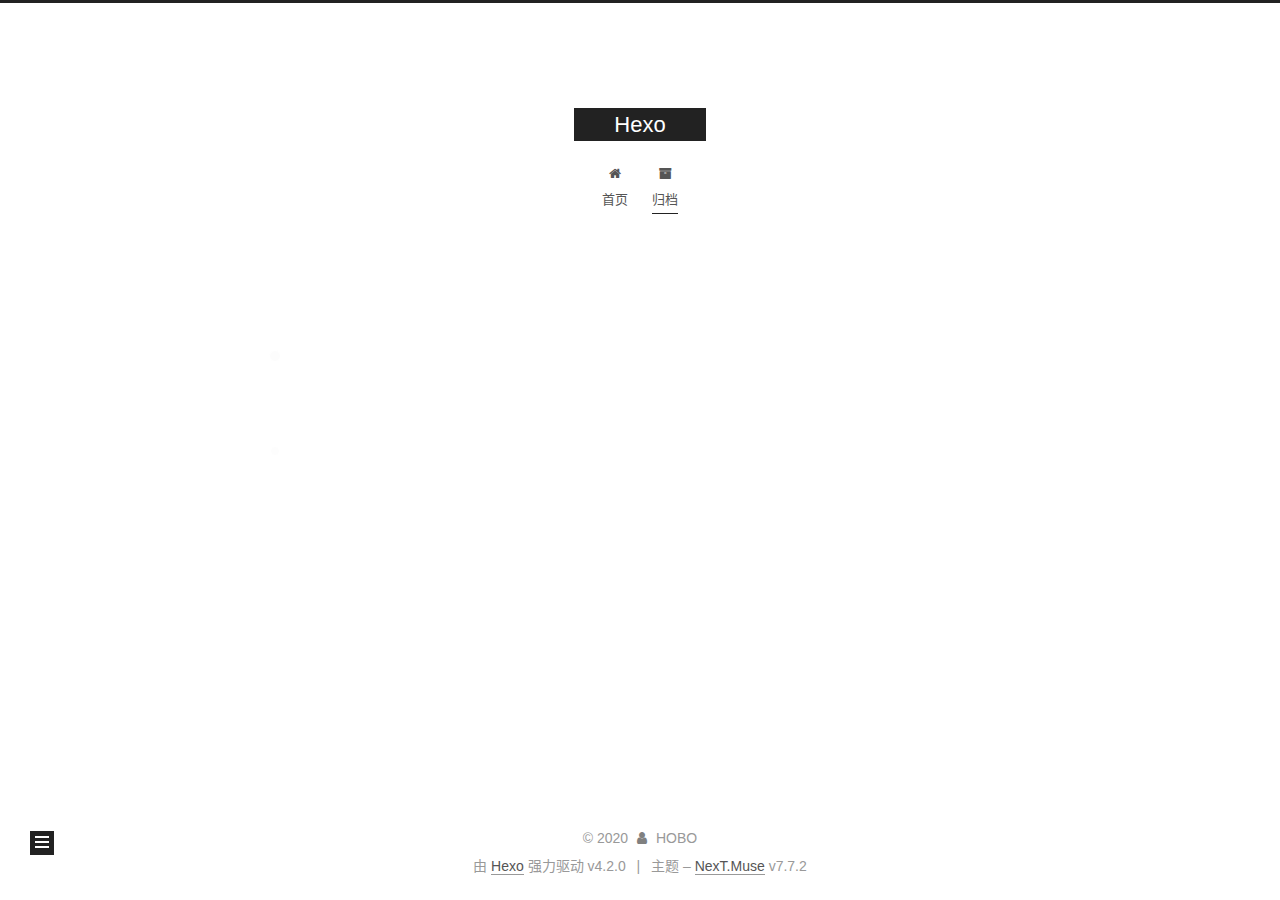
==== commit 58c98ff4: "Site updated: 2020-03-20 10:06:08" ====
--- a/archives/index.html
+++ b/archives/index.html
@@ -1,5 +1,5 @@
 <!DOCTYPE html>
-<html lang="en">
+<html lang="zh-CN">
 <head>
   <meta charset="UTF-8">
 <meta name="viewport" content="width=device-width, initial-scale=1, maximum-scale=2">
@@ -24,8 +24,8 @@
 <meta property="og:title" content="Hexo">
 <meta property="og:url" content="http://yoursite.com/archives/index.html">
 <meta property="og:site_name" content="Hexo">
-<meta property="og:locale" content="en_US">
-<meta property="article:author" content="John Doe">
+<meta property="og:locale" content="zh_CN">
+<meta property="article:author" content="HOBO">
 <meta name="twitter:card" content="summary">
 
 <link rel="canonical" href="http://yoursite.com/archives/">
@@ -37,11 +37,11 @@
     sidebar: "",
     isHome : false,
     isPost : false,
-    lang   : 'en'
+    lang   : 'zh-CN'
   };
 </script>
 
-  <title>Archive | Hexo</title>
+  <title>归档 | Hexo</title>
   
 
 
@@ -81,7 +81,7 @@
     <header class="header" itemscope itemtype="http://schema.org/WPHeader">
       <div class="header-inner"><div class="site-brand-container">
   <div class="site-nav-toggle">
-    <div class="toggle" aria-label="Toggle navigation bar">
+    <div class="toggle" aria-label="切换导航栏">
       <span class="toggle-line toggle-line-first"></span>
       <span class="toggle-line toggle-line-middle"></span>
       <span class="toggle-line toggle-line-last"></span>
@@ -111,12 +111,12 @@
   <ul id="menu" class="menu">
         <li class="menu-item menu-item-home">
 
-    <a href="/" rel="section"><i class="fa fa-fw fa-home"></i>Home</a>
+    <a href="/" rel="section"><i class="fa fa-fw fa-home"></i>首页</a>
 
   </li>
         <li class="menu-item menu-item-archives">
 
-    <a href="/archives/" rel="section"><i class="fa fa-fw fa-archive"></i>Archives</a>
+    <a href="/archives/" rel="section"><i class="fa fa-fw fa-archive"></i>归档</a>
 
   </li>
   </ul>
@@ -146,7 +146,7 @@
   <div class="post-block">
     <div class="posts-collapse">
       <div class="collection-title">
-        <span class="collection-header">Um..! 3 posts in total. Keep on posting.</span>
+        <span class="collection-header">嗯..! 目前共计 3 篇日志。 继续努力。</span>
       </div>
 
       
@@ -264,10 +264,10 @@
 
       <ul class="sidebar-nav motion-element">
         <li class="sidebar-nav-toc">
-          Table of Contents
+          文章目录
         </li>
         <li class="sidebar-nav-overview">
-          Overview
+          站点概览
         </li>
       </ul>
 
@@ -278,7 +278,7 @@
 
       <div class="site-overview-wrap sidebar-panel">
         <div class="site-author motion-element" itemprop="author" itemscope itemtype="http://schema.org/Person">
-  <p class="site-author-name" itemprop="name">John Doe</p>
+  <p class="site-author-name" itemprop="name">HOBO</p>
   <div class="site-description" itemprop="description"></div>
 </div>
 <div class="site-state-wrap motion-element">
@@ -287,7 +287,7 @@
           <a href="/archives/">
         
           <span class="site-state-item-count">3</span>
-          <span class="site-state-item-name">posts</span>
+          <span class="site-state-item-name">日志</span>
         </a>
       </div>
   </nav>
@@ -318,12 +318,12 @@
   <span class="with-love">
     <i class="fa fa-user"></i>
   </span>
-  <span class="author" itemprop="copyrightHolder">John Doe</span>
-</div>
-  <div class="powered-by">Powered by <a href="https://hexo.io/" class="theme-link" rel="noopener" target="_blank">Hexo</a> v4.2.0
+  <span class="author" itemprop="copyrightHolder">HOBO</span>
+</div>
+  <div class="powered-by">由 <a href="https://hexo.io/" class="theme-link" rel="noopener" target="_blank">Hexo</a> 强力驱动 v4.2.0
   </div>
   <span class="post-meta-divider">|</span>
-  <div class="theme-info">Theme – <a href="https://muse.theme-next.org/" class="theme-link" rel="noopener" target="_blank">NexT.Muse</a> v7.7.2
+  <div class="theme-info">主题 – <a href="https://muse.theme-next.org/" class="theme-link" rel="noopener" target="_blank">NexT.Muse</a> v7.7.2
   </div>
 
         
--- a/css/main.css
+++ b/css/main.css
@@ -1169,7 +1169,7 @@
 }
 .links-of-author a::before,
 .links-of-author span.exturl::before {
-  background: #77dd1a;
+  background: #b41a52;
   border-radius: 50%;
   content: ' ';
   display: inline-block;
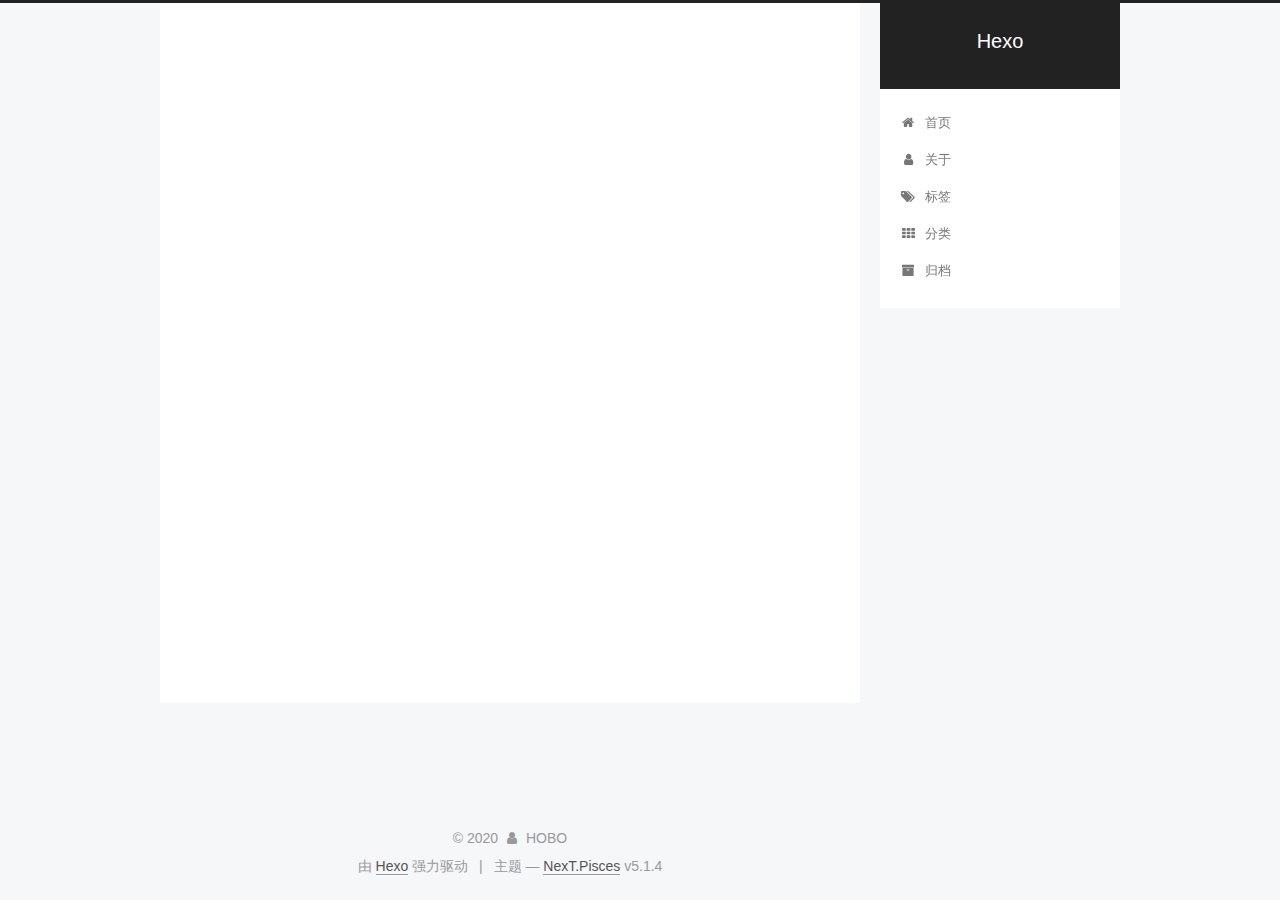
==== commit 90ff1ad1: "Site updated: 2020-03-20 12:19:38" ====
--- a/archives/index.html
+++ b/archives/index.html
@@ -1,46 +1,125 @@
 <!DOCTYPE html>
-<html lang="zh-CN">
+
+
+
+  
+
+
+<html class="theme-next pisces use-motion" lang="zh-Hans">
 <head>
-  <meta charset="UTF-8">
-<meta name="viewport" content="width=device-width, initial-scale=1, maximum-scale=2">
+  <meta charset="UTF-8"/>
+<meta http-equiv="X-UA-Compatible" content="IE=edge" />
+<meta name="viewport" content="width=device-width, initial-scale=1, maximum-scale=1"/>
 <meta name="theme-color" content="#222">
-<meta name="generator" content="Hexo 4.2.0">
-  <link rel="apple-touch-icon" sizes="180x180" href="/images/apple-touch-icon-next.png">
-  <link rel="icon" type="image/png" sizes="32x32" href="/images/favicon-32x32-next.png">
-  <link rel="icon" type="image/png" sizes="16x16" href="/images/favicon-16x16-next.png">
-  <link rel="mask-icon" href="/images/logo.svg" color="#222">
-
-<link rel="stylesheet" href="/css/main.css">
-
-
-<link rel="stylesheet" href="/lib/font-awesome/css/font-awesome.min.css">
-
-<script id="hexo-configurations">
-    var NexT = window.NexT || {};
-    var CONFIG = {"hostname":"yoursite.com","root":"/","scheme":"Muse","version":"7.7.2","exturl":false,"sidebar":{"position":"left","display":"post","padding":18,"offset":12,"onmobile":false},"copycode":{"enable":false,"show_result":false,"style":null},"back2top":{"enable":true,"sidebar":false,"scrollpercent":false},"bookmark":{"enable":false,"color":"#222","save":"auto"},"fancybox":false,"mediumzoom":false,"lazyload":false,"pangu":false,"comments":{"style":"tabs","active":null,"storage":true,"lazyload":false,"nav":null},"algolia":{"hits":{"per_page":10},"labels":{"input_placeholder":"Search for Posts","hits_empty":"We didn't find any results for the search: ${query}","hits_stats":"${hits} results found in ${time} ms"}},"localsearch":{"enable":false,"trigger":"auto","top_n_per_article":1,"unescape":false,"preload":false},"motion":{"enable":true,"async":false,"transition":{"post_block":"fadeIn","post_header":"slideDownIn","post_body":"slideDownIn","coll_header":"slideLeftIn","sidebar":"slideUpIn"}}};
-  </script>
-
-  <meta property="og:type" content="website">
+
+
+
+
+
+
+
+
+
+<meta http-equiv="Cache-Control" content="no-transform" />
+<meta http-equiv="Cache-Control" content="no-siteapp" />
+
+
+
+
+
+
+
+
+
+
+
+
+
+
+
+
+  
+  
+  <link href="/lib/fancybox/source/jquery.fancybox.css?v=2.1.5" rel="stylesheet" type="text/css" />
+
+
+
+
+
+
+
+<link href="/lib/font-awesome/css/font-awesome.min.css?v=4.6.2" rel="stylesheet" type="text/css" />
+
+<link href="/css/main.css?v=5.1.4" rel="stylesheet" type="text/css" />
+
+
+  <link rel="apple-touch-icon" sizes="180x180" href="/images/apple-touch-icon-next.png?v=5.1.4">
+
+
+  <link rel="icon" type="image/png" sizes="32x32" href="/images/favicon-32x32-next.png?v=5.1.4">
+
+
+  <link rel="icon" type="image/png" sizes="16x16" href="/images/favicon-16x16-next.png?v=5.1.4">
+
+
+  <link rel="mask-icon" href="/images/logo.svg?v=5.1.4" color="#222">
+
+
+
+
+
+  <meta name="keywords" content="Hexo, NexT" />
+
+
+
+
+
+
+
+
+
+
+<meta property="og:type" content="website">
 <meta property="og:title" content="Hexo">
 <meta property="og:url" content="http://yoursite.com/archives/index.html">
 <meta property="og:site_name" content="Hexo">
-<meta property="og:locale" content="zh_CN">
 <meta property="article:author" content="HOBO">
 <meta name="twitter:card" content="summary">
 
-<link rel="canonical" href="http://yoursite.com/archives/">
-
-
-<script id="page-configurations">
-  // https://hexo.io/docs/variables.html
-  CONFIG.page = {
-    sidebar: "",
-    isHome : false,
-    isPost : false,
-    lang   : 'zh-CN'
+
+
+<script type="text/javascript" id="hexo.configurations">
+  var NexT = window.NexT || {};
+  var CONFIG = {
+    root: '/',
+    scheme: 'Pisces',
+    version: '5.1.4',
+    sidebar: {"position":"right","display":"post","offset":12,"b2t":false,"scrollpercent":false,"onmobile":false},
+    fancybox: true,
+    tabs: true,
+    motion: {"enable":true,"async":false,"transition":{"post_block":"fadeIn","post_header":"slideDownIn","post_body":"slideDownIn","coll_header":"slideLeftIn","sidebar":"slideUpIn"}},
+    duoshuo: {
+      userId: '0',
+      author: '博主'
+    },
+    algolia: {
+      applicationID: '',
+      apiKey: '',
+      indexName: '',
+      hits: {"per_page":10},
+      labels: {"input_placeholder":"Search for Posts","hits_empty":"We didn't find any results for the search: ${query}","hits_stats":"${hits} results found in ${time} ms"}
+    }
   };
 </script>
 
+
+
+  <link rel="canonical" href="http://yoursite.com/archives/"/>
+
+
+
+
+
   <title>归档 | Hexo</title>
   
 
@@ -49,172 +128,255 @@
 
 
 
-  <noscript>
-  <style>
-  .use-motion .brand,
-  .use-motion .menu-item,
-  .sidebar-inner,
-  .use-motion .post-block,
-  .use-motion .pagination,
-  .use-motion .comments,
-  .use-motion .post-header,
-  .use-motion .post-body,
-  .use-motion .collection-header { opacity: initial; }
-
-  .use-motion .site-title,
-  .use-motion .site-subtitle {
-    opacity: initial;
-    top: initial;
-  }
-
-  .use-motion .logo-line-before i { left: initial; }
-  .use-motion .logo-line-after i { right: initial; }
-  </style>
-</noscript>
-
-</head>
-
-<body itemscope itemtype="http://schema.org/WebPage">
-  <div class="container use-motion">
+
+
+<meta name="generator" content="Hexo 4.2.0"></head>
+
+<body itemscope itemtype="http://schema.org/WebPage" lang="zh-Hans">
+
+  
+  
+    
+  
+
+  <div class="container sidebar-position-right page-archive">
     <div class="headband"></div>
 
-    <header class="header" itemscope itemtype="http://schema.org/WPHeader">
-      <div class="header-inner"><div class="site-brand-container">
-  <div class="site-nav-toggle">
-    <div class="toggle" aria-label="切换导航栏">
-      <span class="toggle-line toggle-line-first"></span>
-      <span class="toggle-line toggle-line-middle"></span>
-      <span class="toggle-line toggle-line-last"></span>
-    </div>
-  </div>
-
-  <div class="site-meta">
-
-    <div>
-      <a href="/" class="brand" rel="start">
+    <header id="header" class="header" itemscope itemtype="http://schema.org/WPHeader">
+      <div class="header-inner"><div class="site-brand-wrapper">
+  <div class="site-meta ">
+    
+
+    <div class="custom-logo-site-title">
+      <a href="/"  class="brand" rel="start">
         <span class="logo-line-before"><i></i></span>
         <span class="site-title">Hexo</span>
         <span class="logo-line-after"><i></i></span>
       </a>
     </div>
+      
+        <p class="site-subtitle"></p>
+      
   </div>
 
-  <div class="site-nav-right">
-    <div class="toggle popup-trigger">
-    </div>
+  <div class="site-nav-toggle">
+    <button>
+      <span class="btn-bar"></span>
+      <span class="btn-bar"></span>
+      <span class="btn-bar"></span>
+    </button>
   </div>
 </div>
 
-
 <nav class="site-nav">
   
-  <ul id="menu" class="menu">
+
+  
+    <ul id="menu" class="menu">
+      
+        
         <li class="menu-item menu-item-home">
-
-    <a href="/" rel="section"><i class="fa fa-fw fa-home"></i>首页</a>
-
-  </li>
+          <a href="/%20" rel="section">
+            
+              <i class="menu-item-icon fa fa-fw fa-home"></i> <br />
+            
+            首页
+          </a>
+        </li>
+      
+        
+        <li class="menu-item menu-item-about">
+          <a href="/about/%20" rel="section">
+            
+              <i class="menu-item-icon fa fa-fw fa-user"></i> <br />
+            
+            关于
+          </a>
+        </li>
+      
+        
+        <li class="menu-item menu-item-tags">
+          <a href="/tags/%20" rel="section">
+            
+              <i class="menu-item-icon fa fa-fw fa-tags"></i> <br />
+            
+            标签
+          </a>
+        </li>
+      
+        
+        <li class="menu-item menu-item-categories">
+          <a href="/categories/%20" rel="section">
+            
+              <i class="menu-item-icon fa fa-fw fa-th"></i> <br />
+            
+            分类
+          </a>
+        </li>
+      
+        
         <li class="menu-item menu-item-archives">
-
-    <a href="/archives/" rel="section"><i class="fa fa-fw fa-archive"></i>归档</a>
-
-  </li>
-  </ul>
-
+          <a href="/archives/%20" rel="section">
+            
+              <i class="menu-item-icon fa fa-fw fa-archive"></i> <br />
+            
+            归档
+          </a>
+        </li>
+      
+
+      
+    </ul>
+  
+
+  
 </nav>
-</div>
+
+
+
+ </div>
     </header>
 
-    
-  <div class="back-to-top">
-    <i class="fa fa-arrow-up"></i>
-    <span>0%</span>
-  </div>
-
-
-    <main class="main">
+    <main id="main" class="main">
       <div class="main-inner">
         <div class="content-wrap">
-          
-
-          <div class="content">
-            
-
-  
-  
-  
-  <div class="post-block">
-    <div class="posts-collapse">
-      <div class="collection-title">
-        <span class="collection-header">嗯..! 目前共计 3 篇日志。 继续努力。</span>
-      </div>
-
-      
-    <div class="collection-year">
-      <h1 class="collection-header">2020</h1>
-    </div>
-
-  <article itemscope itemtype="http://schema.org/Article">
+          <div id="content" class="content">
+            
+
+  
+  
+  
+  <div class="post-block archive">
+    <div id="posts" class="posts-collapse">
+      <span class="archive-move-on"></span>
+
+      <span class="archive-page-counter">
+        
+        
+        
+          
+        
+        嗯..! 目前共计 3 篇日志。 继续努力。
+      </span>
+
+      
+
+        
+        
+        
+
+        
+          
+          <div class="collection-title">
+            <h1 class="archive-year" id="archive-year-2020">2020</h1>
+          </div>
+        
+        
+
+        
+
+  <article class="post post-type-normal" itemscope itemtype="http://schema.org/Article">
     <header class="post-header">
 
+      <h2 class="post-title">
+        
+            <a class="post-title-link" href="/2020/03/19/my-test-site/" itemprop="url">
+              
+                <span itemprop="name">my_test_site</span>
+              
+            </a>
+        
+      </h2>
+
       <div class="post-meta">
-        <time itemprop="dateCreated"
+        <time class="post-time" itemprop="dateCreated"
               datetime="2020-03-19T15:02:06+08:00"
-              content="2020-03-19">
+              content="2020-03-19" >
           03-19
         </time>
       </div>
 
-      <h2 class="post-title">
-          <a class="post-title-link" href="/2020/03/19/my-test-site/" itemprop="url">
-            <span itemprop="name">my_test_site</span>
-          </a>
-      </h2>
-
     </header>
   </article>
 
-  <article itemscope itemtype="http://schema.org/Article">
+
+
+      
+
+        
+        
+        
+
+        
+        
+
+        
+
+  <article class="post post-type-normal" itemscope itemtype="http://schema.org/Article">
     <header class="post-header">
 
+      <h2 class="post-title">
+        
+            <a class="post-title-link" href="/2020/03/19/test-my-site/" itemprop="url">
+              
+                <span itemprop="name">test_my_site</span>
+              
+            </a>
+        
+      </h2>
+
       <div class="post-meta">
-        <time itemprop="dateCreated"
+        <time class="post-time" itemprop="dateCreated"
               datetime="2020-03-19T14:35:26+08:00"
-              content="2020-03-19">
+              content="2020-03-19" >
           03-19
         </time>
       </div>
 
-      <h2 class="post-title">
-          <a class="post-title-link" href="/2020/03/19/test-my-site/" itemprop="url">
-            <span itemprop="name">test_my_site</span>
-          </a>
-      </h2>
-
     </header>
   </article>
 
-  <article itemscope itemtype="http://schema.org/Article">
+
+
+      
+
+        
+        
+        
+
+        
+        
+
+        
+
+  <article class="post post-type-normal" itemscope itemtype="http://schema.org/Article">
     <header class="post-header">
 
+      <h2 class="post-title">
+        
+            <a class="post-title-link" href="/2020/03/19/hello-world/" itemprop="url">
+              
+                <span itemprop="name">Hello World</span>
+              
+            </a>
+        
+      </h2>
+
       <div class="post-meta">
-        <time itemprop="dateCreated"
+        <time class="post-time" itemprop="dateCreated"
               datetime="2020-03-19T14:23:05+08:00"
-              content="2020-03-19">
+              content="2020-03-19" >
           03-19
         </time>
       </div>
 
-      <h2 class="post-title">
-          <a class="post-title-link" href="/2020/03/19/hello-world/" itemprop="url">
-            <span itemprop="name">Hello World</span>
-          </a>
-      </h2>
-
     </header>
   </article>
 
 
+
+      
+
     </div>
   </div>
   
@@ -228,150 +390,284 @@
           </div>
           
 
-<script>
-  window.addEventListener('tabs:register', () => {
-    let { activeClass } = CONFIG.comments;
-    if (CONFIG.comments.storage) {
-      activeClass = localStorage.getItem('comments_active') || activeClass;
-    }
-    if (activeClass) {
-      let activeTab = document.querySelector(`a[href="#comment-${activeClass}"]`);
-      if (activeTab) {
-        activeTab.click();
-      }
-    }
-  });
-  if (CONFIG.comments.storage) {
-    window.addEventListener('tabs:click', event => {
-      if (!event.target.matches('.tabs-comment .tab-content .tab-pane')) return;
-      let commentClass = event.target.classList[1];
-      localStorage.setItem('comments_active', commentClass);
-    });
-  }
-</script>
+
+          
 
         </div>
-          
-  
-  <div class="toggle sidebar-toggle">
-    <span class="toggle-line toggle-line-first"></span>
-    <span class="toggle-line toggle-line-middle"></span>
-    <span class="toggle-line toggle-line-last"></span>
+        
+          
+  
+  <div class="sidebar-toggle">
+    <div class="sidebar-toggle-line-wrap">
+      <span class="sidebar-toggle-line sidebar-toggle-line-first"></span>
+      <span class="sidebar-toggle-line sidebar-toggle-line-middle"></span>
+      <span class="sidebar-toggle-line sidebar-toggle-line-last"></span>
+    </div>
   </div>
 
-  <aside class="sidebar">
+  <aside id="sidebar" class="sidebar">
+    
     <div class="sidebar-inner">
 
-      <ul class="sidebar-nav motion-element">
-        <li class="sidebar-nav-toc">
-          文章目录
-        </li>
-        <li class="sidebar-nav-overview">
-          站点概览
-        </li>
-      </ul>
-
-      <!--noindex-->
-      <div class="post-toc-wrap sidebar-panel">
-      </div>
-      <!--/noindex-->
-
-      <div class="site-overview-wrap sidebar-panel">
-        <div class="site-author motion-element" itemprop="author" itemscope itemtype="http://schema.org/Person">
-  <p class="site-author-name" itemprop="name">HOBO</p>
-  <div class="site-description" itemprop="description"></div>
-</div>
-<div class="site-state-wrap motion-element">
-  <nav class="site-state">
-      <div class="site-state-item site-state-posts">
-          <a href="/archives/">
-        
-          <span class="site-state-item-count">3</span>
-          <span class="site-state-item-name">日志</span>
-        </a>
-      </div>
-  </nav>
-</div>
-
-
-
-      </div>
+      
+
+      
+
+      <section class="site-overview-wrap sidebar-panel sidebar-panel-active">
+        <div class="site-overview">
+          <div class="site-author motion-element" itemprop="author" itemscope itemtype="http://schema.org/Person">
+            
+              <p class="site-author-name" itemprop="name">HOBO</p>
+              <p class="site-description motion-element" itemprop="description"></p>
+          </div>
+
+          <nav class="site-state motion-element">
+
+            
+              <div class="site-state-item site-state-posts">
+              
+                <a href="/archives/%20%7C%7C%20archive">
+              
+                  <span class="site-state-item-count">3</span>
+                  <span class="site-state-item-name">日志</span>
+                </a>
+              </div>
+            
+
+            
+
+            
+
+          </nav>
+
+          
+
+          
+            <div class="links-of-author motion-element">
+                
+                  <span class="links-of-author-item">
+                    <a href="https://github.com/HoboPiao" target="_blank" title="GitHub">
+                      
+                        <i class="fa fa-fw fa-github"></i></a>
+                  </span>
+                
+                  <span class="links-of-author-item">
+                    <a href="mailto:piaohobo@gmail.com" target="_blank" title="E-Mail">
+                      
+                        <i class="fa fa-fw fa-envelope"></i></a>
+                  </span>
+                
+            </div>
+          
+
+          
+          
+
+          
+          
+
+          
+
+        </div>
+      </section>
+
+      
+
+      
 
     </div>
   </aside>
-  <div id="sidebar-dimmer"></div>
-
-
+
+
+        
       </div>
     </main>
 
-    <footer class="footer">
+    <footer id="footer" class="footer">
       <div class="footer-inner">
-        
-
-        
-
-<div class="copyright">
-  
-  &copy; 
-  <span itemprop="copyrightYear">2020</span>
+        <div class="copyright">&copy; <span itemprop="copyrightYear">2020</span>
   <span class="with-love">
     <i class="fa fa-user"></i>
   </span>
   <span class="author" itemprop="copyrightHolder">HOBO</span>
+
+  
 </div>
-  <div class="powered-by">由 <a href="https://hexo.io/" class="theme-link" rel="noopener" target="_blank">Hexo</a> 强力驱动 v4.2.0
-  </div>
+
+
+  <div class="powered-by">由 <a class="theme-link" target="_blank" href="https://hexo.io">Hexo</a> 强力驱动</div>
+
+
+
   <span class="post-meta-divider">|</span>
-  <div class="theme-info">主题 – <a href="https://muse.theme-next.org/" class="theme-link" rel="noopener" target="_blank">NexT.Muse</a> v7.7.2
-  </div>
-
-        
-
-
-
-
-
-
-
-
+
+
+
+  <div class="theme-info">主题 &mdash; <a class="theme-link" target="_blank" href="https://github.com/iissnan/hexo-theme-next">NexT.Pisces</a> v5.1.4</div>
+
+
+
+
+        
+
+
+
+
+
+
+
+        
       </div>
     </footer>
+
+    
+      <div class="back-to-top">
+        <i class="fa fa-arrow-up"></i>
+        
+      </div>
+    
+
+    
+
   </div>
 
   
-  <script src="/lib/anime.min.js"></script>
-  <script src="/lib/velocity/velocity.min.js"></script>
-  <script src="/lib/velocity/velocity.ui.min.js"></script>
-
-<script src="/js/utils.js"></script>
-
-<script src="/js/motion.js"></script>
-
-
-<script src="/js/schemes/muse.js"></script>
-
-
-<script src="/js/next-boot.js"></script>
-
-
-
-
-  
-
-
-
-
-
-
-
-
-
-
-
-
-
-
+
+<script type="text/javascript">
+  if (Object.prototype.toString.call(window.Promise) !== '[object Function]') {
+    window.Promise = null;
+  }
+</script>
+
+
+
+
+
+
+
+
+
+  
+
+
+
+
+
+
+
+
+
+
+
+
+  
+  
+    <script type="text/javascript" src="/lib/jquery/index.js?v=2.1.3"></script>
+  
+
+  
+  
+    <script type="text/javascript" src="/lib/fastclick/lib/fastclick.min.js?v=1.0.6"></script>
+  
+
+  
+  
+    <script type="text/javascript" src="/lib/jquery_lazyload/jquery.lazyload.js?v=1.9.7"></script>
+  
+
+  
+  
+    <script type="text/javascript" src="/lib/velocity/velocity.min.js?v=1.2.1"></script>
+  
+
+  
+  
+    <script type="text/javascript" src="/lib/velocity/velocity.ui.min.js?v=1.2.1"></script>
+  
+
+  
+  
+    <script type="text/javascript" src="/lib/fancybox/source/jquery.fancybox.pack.js?v=2.1.5"></script>
+  
+
+
+  
+
+
+  <script type="text/javascript" src="/js/src/utils.js?v=5.1.4"></script>
+
+  <script type="text/javascript" src="/js/src/motion.js?v=5.1.4"></script>
+
+
+
+  
+  
+
+
+  <script type="text/javascript" src="/js/src/affix.js?v=5.1.4"></script>
+
+  <script type="text/javascript" src="/js/src/schemes/pisces.js?v=5.1.4"></script>
+
+
+
+  
+
+  
+
+
+  <script type="text/javascript" src="/js/src/bootstrap.js?v=5.1.4"></script>
+
+
+
+  
+
+
+  
+
+
+
+
+	
+
+
+
+
+
+  
+
+
+
+
+
+  
+
+
+
+
+
+
+
+
+
+
+
+
+  
+
+
+
+
+
+  
+
+  
+
+  
+
+  
+  
+
+  
 
   
 
--- a/css/main.css
+++ b/css/main.css
@@ -1,62 +1,66 @@
-:root {
-  --body-bg-color: #fff;
-  --content-bg-color: #fff;
-  --card-bg-color: #f5f5f5;
-  --text-color: #555;
-  --link-color: #555;
-  --link-hover-color: #222;
-  --brand-color: #fff;
-  --brand-hover-color: #fff;
-  --table-row-odd-bg-color: #f9f9f9;
-  --table-row-hover-bg-color: #f5f5f5;
-  --menu-item-bg-color: #f5f5f5;
-  --btn-default-bg: #222;
-  --btn-default-color: #fff;
-  --btn-default-border-color: #222;
-  --btn-default-hover-bg: #fff;
-  --btn-default-hover-color: #222;
-  --btn-default-hover-border-color: #222;
-}
+/* normalize.css v3.0.2 | MIT License | git.io/normalize */
 html {
-  line-height: 1.15; /* 1 */
+  font-family: sans-serif; /* 1 */
+  -ms-text-size-adjust: 100%; /* 2 */
   -webkit-text-size-adjust: 100%; /* 2 */
 }
 body {
   margin: 0;
 }
-main {
+article,
+aside,
+details,
+figcaption,
+figure,
+footer,
+header,
+hgroup,
+main,
+menu,
+nav,
+section,
+summary {
   display: block;
+}
+audio,
+canvas,
+progress,
+video {
+  display: inline-block; /* 1 */
+  vertical-align: baseline; /* 2 */
+}
+audio:not([controls]) {
+  display: none;
+  height: 0;
+}
+[hidden],
+template {
+  display: none;
+}
+a {
+  background-color: transparent;
+}
+a:active,
+a:hover {
+  outline: 0;
+}
+abbr[title] {
+  border-bottom: 1px dotted;
+}
+b,
+strong {
+  font-weight: bold;
+}
+dfn {
+  font-style: italic;
 }
 h1 {
   font-size: 2em;
   margin: 0.67em 0;
 }
-hr {
-  box-sizing: content-box; /* 1 */
-  height: 0; /* 1 */
-  overflow: visible; /* 2 */
-}
-pre {
-  font-family: monospace, monospace; /* 1 */
-  font-size: 1em; /* 2 */
-}
-a {
-  background: transparent;
-}
-abbr[title] {
-  border-bottom: none; /* 1 */
-  text-decoration: underline; /* 2 */
-  text-decoration: underline dotted; /* 2 */
-}
-b,
-strong {
-  font-weight: bolder;
-}
-code,
-kbd,
-samp {
-  font-family: monospace, monospace; /* 1 */
-  font-size: 1em; /* 2 */
+mark {
+  background: #ff0;
+  color: #000;
 }
 small {
   font-size: 80%;
@@ -68,122 +72,138 @@
   position: relative;
   vertical-align: baseline;
 }
+sup {
+  top: -0.5em;
+}
 sub {
   bottom: -0.25em;
 }
-sup {
-  top: -0.5em;
-}
 img {
-  border-style: none;
+  border: 0;
+}
+svg:not(:root) {
+  overflow: hidden;
+}
+figure {
+  margin: 1em 40px;
+}
+hr {
+  -moz-box-sizing: content-box;
+  box-sizing: content-box;
+  height: 0;
+}
+pre {
+  overflow: auto;
+}
+code,
+kbd,
+pre,
+samp {
+  font-family: monospace, monospace;
+  font-size: 1em;
 }
 button,
 input,
 optgroup,
 select,
 textarea {
-  font-family: inherit; /* 1 */
-  font-size: 100%; /* 1 */
-  line-height: 1.15; /* 1 */
-  margin: 0; /* 2 */
-}
-button,
-input {
-/* 1 */
+  color: inherit; /* 1 */
+  font: inherit; /* 2 */
+  margin: 0; /* 3 */
+}
+button {
   overflow: visible;
 }
 button,
 select {
-/* 1 */
   text-transform: none;
 }
 button,
-[type='button'],
-[type='reset'],
-[type='submit'] {
-  -webkit-appearance: button;
+html input[type="button"],
+input[type="reset"],
+input[type="submit"] {
+  -webkit-appearance: button; /* 2 */
+  cursor: pointer; /* 3 */
+}
+button[disabled],
+html input[disabled] {
+  cursor: default;
 }
 button::-moz-focus-inner,
-[type='button']::-moz-focus-inner,
-[type='reset']::-moz-focus-inner,
-[type='submit']::-moz-focus-inner {
-  border-style: none;
+input::-moz-focus-inner {
+  border: 0;
   padding: 0;
 }
-button:-moz-focusring,
-[type='button']:-moz-focusring,
-[type='reset']:-moz-focusring,
-[type='submit']:-moz-focusring {
-  outline: 1px dotted ButtonText;
+input {
+  line-height: normal;
+}
+input[type="checkbox"],
+input[type="radio"] {
+  box-sizing: border-box; /* 1 */
+  padding: 0; /* 2 */
+}
+input[type="number"]::-webkit-inner-spin-button,
+input[type="number"]::-webkit-outer-spin-button {
+  height: auto;
+}
+input[type="search"] {
+  -webkit-appearance: textfield; /* 1 */
+  -moz-box-sizing: content-box;
+  -webkit-box-sizing: content-box; /* 2 */
+  box-sizing: content-box;
+}
+input[type="search"]::-webkit-search-cancel-button,
+input[type="search"]::-webkit-search-decoration {
+  -webkit-appearance: none;
 }
 fieldset {
-  padding: 0.35em 0.75em 0.625em;
+  border: 1px solid #c0c0c0;
+  margin: 0 2px;
+  padding: 0.35em 0.625em 0.75em;
 }
 legend {
-  box-sizing: border-box; /* 1 */
-  color: inherit; /* 2 */
-  display: table; /* 1 */
-  max-width: 100%; /* 1 */
-  padding: 0; /* 3 */
-  white-space: normal; /* 1 */
-}
-progress {
-  vertical-align: baseline;
+  border: 0; /* 1 */
+  padding: 0; /* 2 */
 }
 textarea {
   overflow: auto;
 }
-[type='checkbox'],
-[type='radio'] {
-  box-sizing: border-box; /* 1 */
-  padding: 0; /* 2 */
-}
-[type='number']::-webkit-inner-spin-button,
-[type='number']::-webkit-outer-spin-button {
-  height: auto;
-}
-[type='search'] {
-  outline-offset: -2px; /* 2 */
-  -webkit-appearance: textfield; /* 1 */
-}
-[type='search']::-webkit-search-decoration {
-  -webkit-appearance: none;
-}
-::-webkit-file-upload-button {
-  font: inherit; /* 2 */
-  -webkit-appearance: button; /* 1 */
-}
-details {
-  display: block;
-}
-summary {
-  display: list-item;
-}
-template {
-  display: none;
-}
-[hidden] {
-  display: none;
+optgroup {
+  font-weight: bold;
+}
+table {
+  border-collapse: collapse;
+  border-spacing: 0;
+}
+td,
+th {
+  padding: 0;
 }
 ::selection {
   background: #262a30;
   color: #fff;
 }
-html,
 body {
-  height: 100%;
-}
-body {
-  background: var(--body-bg-color);
-  color: var(--text-color);
+  position: relative;
   font-family: 'Lato', "PingFang SC", "Microsoft YaHei", sans-serif;
-  font-size: 1em;
+  font-size: 14px;
   line-height: 2;
-}
-@media (max-width: 991px) {
+  color: #555;
+  background: #f5f7f9;
+}
+@media (max-width: 767px) {
   body {
-    padding-left: 0 !important;
     padding-right: 0 !important;
+  }
+}
+@media (min-width: 768px) and (max-width: 991px) {
+  body {
+    padding-right: 0 !important;
+  }
+}
+@media (min-width: 1600px) {
+  body {
+    font-size: 16px;
   }
 }
 h1,
@@ -192,281 +212,371 @@
 h4,
 h5,
 h6 {
-  font-family: 'Lato', "PingFang SC", "Microsoft YaHei", sans-serif;
+  margin: 0;
+  padding: 0;
   font-weight: bold;
   line-height: 1.5;
+  font-family: 'Lato', "PingFang SC", "Microsoft YaHei", sans-serif;
+}
+h2,
+h3,
+h4,
+h5,
+h6 {
   margin: 20px 0 15px;
 }
 h1 {
-  font-size: 1.5em;
+  font-size: 22px;
+}
+@media (max-width: 767px) {
+  h1 {
+    font-size: 18px;
+  }
 }
 h2 {
-  font-size: 1.375em;
+  font-size: 20px;
+}
+@media (max-width: 767px) {
+  h2 {
+    font-size: 16px;
+  }
 }
 h3 {
-  font-size: 1.25em;
+  font-size: 18px;
+}
+@media (max-width: 767px) {
+  h3 {
+    font-size: 14px;
+  }
 }
 h4 {
-  font-size: 1.125em;
+  font-size: 16px;
+}
+@media (max-width: 767px) {
+  h4 {
+    font-size: 12px;
+  }
 }
 h5 {
-  font-size: 1em;
+  font-size: 14px;
+}
+@media (max-width: 767px) {
+  h5 {
+    font-size: 10px;
+  }
 }
 h6 {
-  font-size: 0.875em;
+  font-size: 12px;
+}
+@media (max-width: 767px) {
+  h6 {
+    font-size: 8px;
+  }
 }
 p {
   margin: 0 0 20px 0;
 }
-a,
-span.exturl {
+a {
+  color: #555;
+  text-decoration: none;
+  outline: none;
   border-bottom: 1px solid #999;
-  color: var(--link-color);
-  outline: 0;
-  text-decoration: none;
-  overflow-wrap: break-word;
   word-wrap: break-word;
-  cursor: pointer;
-}
-a:hover,
-span.exturl:hover {
-  border-bottom-color: var(--link-hover-color);
-  color: var(--link-hover-color);
-}
-iframe,
-img,
-video {
+}
+a:hover {
+  color: #222;
+  border-bottom-color: #222;
+}
+blockquote {
+  margin: 0;
+  padding: 0;
+}
+img {
+  display: block;
+  margin: auto;
+  max-width: 100%;
+  height: auto;
+}
+hr {
+  margin: 40px 0;
+  height: 3px;
+  border: none;
+  background-color: #ddd;
+  background-image: repeating-linear-gradient(-45deg, #fff, #fff 4px, transparent 4px, transparent 8px);
+}
+blockquote {
+  padding: 0 15px;
+  color: #666;
+  border-left: 4px solid #ddd;
+}
+blockquote cite::before {
+  content: "-";
+  padding: 0 5px;
+}
+dt {
+  font-weight: 700;
+}
+dd {
+  margin: 0;
+  padding: 0;
+}
+kbd {
+  border: 1px solid #ccc;
+  border-radius: 0.2em;
+  box-shadow: 0.1em 0.1em 0.2em rgba(0,0,0,0.1);
+  background-color: #f9f9f9;
+  font-family: inherit;
+  background-image: -webkit-linear-gradient(top, #eee, #fff, #eee);
+  padding: 0.1em 0.3em;
+  white-space: nowrap;
+}
+.text-left {
+  text-align: left;
+}
+.text-center {
+  text-align: center;
+}
+.text-right {
+  text-align: right;
+}
+.text-justify {
+  text-align: justify;
+}
+.text-nowrap {
+  white-space: nowrap;
+}
+.text-lowercase {
+  text-transform: lowercase;
+}
+.text-uppercase {
+  text-transform: uppercase;
+}
+.text-capitalize {
+  text-transform: capitalize;
+}
+.center-block {
   display: block;
   margin-left: auto;
   margin-right: auto;
-  max-width: 100%;
-}
-hr {
-  background-image: repeating-linear-gradient(-45deg, #ddd, #ddd 4px, transparent 4px, transparent 8px);
-  border: 0;
-  height: 3px;
-  margin: 40px 0;
-}
-blockquote {
-  border-left: 4px solid #ddd;
-  color: #666;
-  margin: 0;
-  padding: 0 15px;
-}
-blockquote cite::before {
-  content: '-';
-  padding: 0 5px;
-}
-dt {
-  font-weight: bold;
-}
-dd {
-  margin: 0;
-  padding: 0;
-}
-kbd {
-  background-color: #f5f5f5;
-  background-image: linear-gradient(#eee, #fff, #eee);
-  border: 1px solid #ccc;
-  border-radius: 0.2em;
-  box-shadow: 0.1em 0.1em 0.2em rgba(0,0,0,0.1);
-  color: #555;
-  font-family: inherit;
-  padding: 0.1em 0.3em;
-  white-space: nowrap;
-}
-.table-container {
-  overflow: auto;
+}
+.clearfix:before,
+.clearfix:after {
+  content: " ";
+  display: table;
+}
+.clearfix:after {
+  clear: both;
+}
+.pullquote {
+  width: 45%;
+}
+.pullquote.left {
+  float: left;
+  margin-left: 5px;
+  margin-right: 10px;
+}
+.pullquote.right {
+  float: right;
+  margin-left: 10px;
+  margin-right: 5px;
+}
+.affix.affix.affix {
+  position: fixed;
+}
+.translation {
+  margin-top: -20px;
+  font-size: 14px;
+  color: #999;
+}
+.scrollbar-measure {
+  width: 100px;
+  height: 100px;
+  overflow: scroll;
+  position: absolute;
+  top: -9999px;
+}
+.use-motion .motion-element {
+  opacity: 0;
 }
 table {
+  margin: 20px 0;
+  width: 100%;
   border-collapse: collapse;
   border-spacing: 0;
-  font-size: 0.875em;
-  margin: 0 0 20px 0;
-  width: 100%;
-}
-tbody tr:nth-of-type(odd) {
-  background: var(--table-row-odd-bg-color);
-}
-tbody tr:hover {
-  background: var(--table-row-hover-bg-color);
+  border: 1px solid #ddd;
+  font-size: 14px;
+  table-layout: fixed;
+  word-wrap: break-all;
+}
+table>tbody>tr:nth-of-type(odd) {
+  background-color: #f9f9f9;
+}
+table>tbody>tr:hover {
+  background-color: #f5f5f5;
 }
 caption,
 th,
 td {
-  font-weight: normal;
   padding: 8px;
   text-align: left;
   vertical-align: middle;
+  font-weight: normal;
 }
 th,
 td {
-  border: 1px solid #ddd;
   border-bottom: 3px solid #ddd;
+  border-right: 1px solid #eee;
 }
 th {
+  padding-bottom: 10px;
   font-weight: 700;
-  padding-bottom: 10px;
 }
 td {
   border-bottom-width: 1px;
 }
-.btn {
-  background: var(--btn-default-bg);
-  border: 2px solid var(--btn-default-border-color);
-  border-radius: 0;
-  color: var(--btn-default-color);
-  display: inline-block;
-  font-size: 0.875em;
-  line-height: 2;
-  padding: 0 20px;
-  text-decoration: none;
-  transition-property: background-color;
-  transition-delay: 0s;
-  transition-duration: 0.2s;
-  transition-timing-function: ease-in-out;
-}
-.btn:hover {
-  background: var(--btn-default-hover-bg);
-  border-color: var(--btn-default-hover-border-color);
-  color: var(--btn-default-hover-color);
-}
-.btn + .btn {
-  margin: 0 0 8px 8px;
-}
-.btn .fa-fw {
-  text-align: left;
-  width: 1.285714285714286em;
-}
-.toggle {
-  line-height: 0;
-}
-.toggle .toggle-line {
-  background: #fff;
-  display: inline-block;
-  height: 2px;
+html,
+body {
+  height: 100%;
+}
+.container {
+  position: relative;
+  min-height: 100%;
+}
+.header-inner {
+  margin: 0 auto;
+  padding: 100px 0 70px;
+  width: 700px;
+}
+@media (min-width: 1600px) {
+  .container .header-inner {
+    width: 900px;
+  }
+}
+.main {
+  padding-bottom: 150px;
+}
+.main-inner {
+  margin: 0 auto;
+  width: 700px;
+}
+@media (min-width: 1600px) {
+  .container .main-inner {
+    width: 900px;
+  }
+}
+.footer {
+  position: absolute;
   left: 0;
-  position: relative;
-  top: 0;
-  transition: all 0.4s;
-  vertical-align: top;
+  bottom: 0;
   width: 100%;
-}
-.toggle .toggle-line:not(:first-child) {
-  margin-top: 3px;
-}
-.toggle.toggle-arrow .toggle-line-first {
-  left: 50%;
-  top: 2px;
-  transform: rotate(45deg);
-  width: 50%;
-}
-.toggle.toggle-arrow .toggle-line-middle {
-  left: 2px;
-  width: 90%;
-}
-.toggle.toggle-arrow .toggle-line-last {
-  left: 50%;
-  top: -2px;
-  transform: rotate(-45deg);
-  width: 50%;
-}
-.toggle.toggle-close .toggle-line-first {
-  transform: rotate(-45deg);
-  top: 5px;
-}
-.toggle.toggle-close .toggle-line-middle {
-  opacity: 0;
-}
-.toggle.toggle-close .toggle-line-last {
-  transform: rotate(45deg);
-  top: -5px;
-}
-.highlight,
-pre {
+  min-height: 50px;
+}
+.footer-inner {
+  box-sizing: border-box;
+  margin: 20px auto;
+  width: 700px;
+}
+@media (min-width: 1600px) {
+  .container .footer-inner {
+    width: 900px;
+  }
+}
+pre,
+.highlight {
+  overflow: auto;
+  margin: 20px 0;
+  padding: 0;
+  font-size: 13px;
+  color: #4d4d4c;
   background: #f7f7f7;
-  color: #4d4d4c;
   line-height: 1.6;
-  margin: 0 auto 20px;
 }
 pre,
 code {
-  font-family: consolas, Menlo, monospace, "PingFang SC", "Microsoft YaHei";
+  font-family: consolas, Menlo, "PingFang SC", "Microsoft YaHei", monospace;
 }
 code {
+  padding: 2px 4px;
+  word-wrap: break-word;
+  color: #555;
   background: #eee;
   border-radius: 3px;
-  color: #555;
-  padding: 2px 4px;
-  overflow-wrap: break-word;
-  word-wrap: break-word;
-}
-.highlight *::selection {
-  background: #d6d6d6;
+  font-size: 13px;
+}
+pre {
+  padding: 10px;
+}
+pre code {
+  padding: 0;
+  color: #4d4d4c;
+  background: none;
+  text-shadow: none;
+}
+.highlight {
+  border-radius: 1px;
 }
 .highlight pre {
-  border: 0;
+  border: none;
   margin: 0;
   padding: 10px 0;
 }
 .highlight table {
-  border: 0;
   margin: 0;
   width: auto;
+  border: none;
 }
 .highlight td {
-  border: 0;
+  border: none;
   padding: 0;
 }
 .highlight figcaption {
-  background: #eff2f3;
+  font-size: 1em;
   color: #4d4d4c;
-  display: flex;
-  font-size: 0.875em;
-  justify-content: space-between;
-  line-height: 1.2;
-  padding: 0.5em;
+  line-height: 1em;
+  margin-bottom: 1em;
+}
+.highlight figcaption:before,
+.highlight figcaption:after {
+  content: " ";
+  display: table;
+}
+.highlight figcaption:after {
+  clear: both;
 }
 .highlight figcaption a {
+  float: right;
   color: #4d4d4c;
 }
 .highlight figcaption a:hover {
   border-bottom-color: #4d4d4c;
 }
-.highlight .gutter {
+.highlight .gutter pre {
+  padding-left: 10px;
+  padding-right: 10px;
+  color: #869194;
+  text-align: right;
+  background-color: #eff2f3;
+}
+.highlight .code pre {
+  width: 100%;
+  padding-left: 10px;
+  padding-right: 10px;
+  background-color: #f7f7f7;
+}
+.highlight .line {
+  height: 20px;
+}
+.gutter {
+  -webkit-user-select: none;
   -moz-user-select: none;
   -ms-user-select: none;
-  -webkit-user-select: none;
   user-select: none;
-}
-.highlight .gutter pre {
-  background: #eff2f3;
-  color: #869194;
-  padding-left: 10px;
-  padding-right: 10px;
-  text-align: right;
-}
-.highlight .code pre {
-  background: #f7f7f7;
-  padding-left: 10px;
-  width: 100%;
 }
 .gist table {
   width: auto;
 }
 .gist table td {
-  border: 0;
-}
-pre {
-  overflow: auto;
-  padding: 10px;
-}
-pre code {
-  background: none;
-  color: #4d4d4c;
-  font-size: 0.875em;
-  padding: 0;
-  text-shadow: none;
+  border: none;
 }
 pre .deletion {
   background: #fdd;
@@ -475,11 +585,7 @@
   background: #dfd;
 }
 pre .meta {
-  color: #eab700;
-  -moz-user-select: none;
-  -ms-user-select: none;
-  -webkit-user-select: none;
-  user-select: none;
+  color: #8959a8;
 }
 pre .comment {
   color: #8e908c;
@@ -487,7 +593,6 @@
 pre .variable,
 pre .attribute,
 pre .tag,
-pre .name,
 pre .regexp,
 pre .ruby .constant,
 pre .xml .tag .title,
@@ -502,7 +607,6 @@
 pre .number,
 pre .preprocessor,
 pre .built_in,
-pre .builtin-name,
 pre .literal,
 pre .params,
 pre .constant,
@@ -512,13 +616,13 @@
 pre .ruby .class .title,
 pre .css .rules .attribute,
 pre .string,
-pre .symbol,
 pre .value,
 pre .inheritance,
 pre .header,
 pre .ruby .symbol,
 pre .xml .cdata,
 pre .special,
+pre .number,
 pre .formula {
   color: #718c00;
 }
@@ -540,193 +644,110 @@
 pre .javascript .function {
   color: #8959a8;
 }
-.blockquote-center {
-  border-left: none;
+.full-image.full-image.full-image.full-image {
+  border: none;
+  max-width: 100%;
+  width: auto;
+  margin: 20px auto 25px;
+}
+@media (min-width: 992px) {
+  .full-image.full-image.full-image.full-image {
+    max-width: none;
+    width: 118%;
+    margin: 0 -9%;
+  }
+}
+.blockquote-center,
+.page-home .post-type-quote blockquote,
+.page-post-detail .post-type-quote blockquote {
+  position: relative;
   margin: 40px 0;
   padding: 0;
-  position: relative;
+  border-left: none;
   text-align: center;
 }
 .blockquote-center::before,
-.blockquote-center::after {
-  background-repeat: no-repeat;
-  background-size: 22px 22px;
+.page-home .post-type-quote blockquote::before,
+.page-post-detail .post-type-quote blockquote::before,
+.blockquote-center::after,
+.page-home .post-type-quote blockquote::after,
+.page-post-detail .post-type-quote blockquote::after {
+  position: absolute;
   content: ' ';
   display: block;
+  width: 100%;
   height: 24px;
   opacity: 0.2;
-  position: absolute;
-  width: 100%;
-}
-.blockquote-center::before {
+  background-repeat: no-repeat;
+  background-position: 0 -6px;
+  background-size: 22px 22px;
+}
+.blockquote-center::before,
+.page-home .post-type-quote blockquote::before,
+.page-post-detail .post-type-quote blockquote::before {
+  top: -20px;
   background-image: url("../images/quote-l.svg");
-  background-position: 0 -6px;
   border-top: 1px solid #ccc;
-  top: -20px;
-}
-.blockquote-center::after {
+}
+.blockquote-center::after,
+.page-home .post-type-quote blockquote::after,
+.page-post-detail .post-type-quote blockquote::after {
+  bottom: -20px;
   background-image: url("../images/quote-r.svg");
+  border-bottom: 1px solid #ccc;
   background-position: 100% 8px;
-  border-bottom: 1px solid #ccc;
-  bottom: -20px;
 }
 .blockquote-center p,
-.blockquote-center div {
+.page-home .post-type-quote blockquote p,
+.page-post-detail .post-type-quote blockquote p,
+.blockquote-center div,
+.page-home .post-type-quote blockquote div,
+.page-post-detail .post-type-quote blockquote div {
   text-align: center;
 }
-.post-body .group-picture img {
+.post .post-body .group-picture img {
+  box-sizing: border-box;
+  padding: 0 3px;
+  border: none;
+}
+.post .group-picture-row {
+  overflow: hidden;
+  margin-top: 6px;
+}
+.post .group-picture-row:first-child {
+  margin-top: 0;
+}
+.post .group-picture-column {
+  float: left;
+}
+.page-post-detail .post-body .group-picture-column {
+  float: none;
+  margin-top: 10px;
+  width: auto !important;
+}
+.page-post-detail .post-body .group-picture-column img {
   margin: 0 auto;
-  padding: 0 3px;
-}
-.group-picture-row {
-  margin-bottom: 6px;
+}
+.page-archive .group-picture-container {
   overflow: hidden;
 }
-.group-picture-column {
+.page-archive .group-picture-row {
   float: left;
-  margin-bottom: 10px;
-}
-.post-body .label {
-  color: #555;
-  display: inline;
-  padding: 0 2px;
-}
-.post-body .label.default {
-  background: #f0f0f0;
-}
-.post-body .label.primary {
-  background: #efe6f7;
-}
-.post-body .label.info {
-  background: #e5f2f8;
-}
-.post-body .label.success {
-  background: #e7f4e9;
-}
-.post-body .label.warning {
-  background: #fcf6e1;
-}
-.post-body .label.danger {
-  background: #fae8eb;
-}
-.post-body .tabs {
+}
+.page-archive .group-picture-row:first-child {
+  margin-top: 6px;
+}
+.page-archive .group-picture-column {
+  max-width: 150px;
+  max-height: 150px;
+}
+.post-body .note {
+  position: relative;
+  padding: 15px;
   margin-bottom: 20px;
-}
-.post-body .tabs,
-.tabs-comment {
-  display: block;
-  padding-top: 10px;
-  position: relative;
-}
-.post-body .tabs ul.nav-tabs,
-.tabs-comment ul.nav-tabs {
-  display: flex;
-  flex-wrap: wrap;
-  margin: 0;
-  margin-bottom: -1px;
-  padding: 0;
-}
-@media (max-width: 413px) {
-  .post-body .tabs ul.nav-tabs,
-  .tabs-comment ul.nav-tabs {
-    display: block;
-    margin-bottom: 5px;
-  }
-}
-.post-body .tabs ul.nav-tabs li.tab,
-.tabs-comment ul.nav-tabs li.tab {
-  border-bottom: 1px solid #ddd;
-  border-left: 1px solid transparent;
-  border-right: 1px solid transparent;
-  border-top: 3px solid transparent;
-  flex-grow: 1;
-  list-style-type: none;
-  border-radius: 0 0 0 0;
-}
-@media (max-width: 413px) {
-  .post-body .tabs ul.nav-tabs li.tab,
-  .tabs-comment ul.nav-tabs li.tab {
-    border-bottom: 1px solid transparent;
-    border-left: 3px solid transparent;
-    border-right: 1px solid transparent;
-    border-top: 1px solid transparent;
-  }
-}
-@media (max-width: 413px) {
-  .post-body .tabs ul.nav-tabs li.tab,
-  .tabs-comment ul.nav-tabs li.tab {
-    border-radius: 0;
-  }
-}
-.post-body .tabs ul.nav-tabs li.tab a,
-.tabs-comment ul.nav-tabs li.tab a {
-  border-bottom: initial;
-  display: block;
-  line-height: 1.8;
-  outline: 0;
-  padding: 0.25em 0.75em;
-  text-align: center;
-  transition-delay: 0s;
-  transition-duration: 0.2s;
-  transition-timing-function: ease-out;
-}
-.post-body .tabs ul.nav-tabs li.tab a i,
-.tabs-comment ul.nav-tabs li.tab a i {
-  width: 1.285714285714286em;
-}
-.post-body .tabs ul.nav-tabs li.tab.active,
-.tabs-comment ul.nav-tabs li.tab.active {
-  border-bottom: 1px solid transparent;
-  border-left: 1px solid #ddd;
-  border-right: 1px solid #ddd;
-  border-top: 3px solid #fc6423;
-}
-@media (max-width: 413px) {
-  .post-body .tabs ul.nav-tabs li.tab.active,
-  .tabs-comment ul.nav-tabs li.tab.active {
-    border-bottom: 1px solid #ddd;
-    border-left: 3px solid #fc6423;
-    border-right: 1px solid #ddd;
-    border-top: 1px solid #ddd;
-  }
-}
-.post-body .tabs ul.nav-tabs li.tab.active a,
-.tabs-comment ul.nav-tabs li.tab.active a {
-  color: var(--link-color);
-  cursor: default;
-}
-.post-body .tabs .tab-content .tab-pane,
-.tabs-comment .tab-content .tab-pane {
-  border: 1px solid #ddd;
-  border-top: 0;
-  padding: 20px 20px 0 20px;
-  border-radius: 0;
-}
-.post-body .tabs .tab-content .tab-pane:not(.active),
-.tabs-comment .tab-content .tab-pane:not(.active) {
-  display: none;
-}
-.post-body .tabs .tab-content .tab-pane.active,
-.tabs-comment .tab-content .tab-pane.active {
-  display: block;
-}
-.post-body .tabs .tab-content .tab-pane.active:nth-of-type(1),
-.tabs-comment .tab-content .tab-pane.active:nth-of-type(1) {
-  border-radius: 0 0 0 0;
-}
-@media (max-width: 413px) {
-  .post-body .tabs .tab-content .tab-pane.active:nth-of-type(1),
-  .tabs-comment .tab-content .tab-pane.active:nth-of-type(1) {
-    border-radius: 0;
-  }
-}
-.post-body .note {
-  border-radius: 3px;
-  margin-bottom: 20px;
-  padding: 1em;
-  position: relative;
   border: 1px solid #eee;
   border-left-width: 5px;
+  border-radius: 3px;
 }
 .post-body .note h2,
 .post-body .note h3,
@@ -734,17 +755,16 @@
 .post-body .note h5,
 .post-body .note h6 {
   margin-top: 0;
+  margin-bottom: 0;
   border-bottom: initial;
-  margin-bottom: 0;
-  padding-top: 0;
+  padding-top: 0 !important;
 }
 .post-body .note p:first-child,
 .post-body .note ul:first-child,
 .post-body .note ol:first-child,
 .post-body .note table:first-child,
 .post-body .note pre:first-child,
-.post-body .note blockquote:first-child,
-.post-body .note img:first-child {
+.post-body .note blockquote:first-child {
   margin-top: 0;
 }
 .post-body .note p:last-child,
@@ -752,8 +772,7 @@
 .post-body .note ol:last-child,
 .post-body .note table:last-child,
 .post-body .note pre:last-child,
-.post-body .note blockquote:last-child,
-.post-body .note img:last-child {
+.post-body .note blockquote:last-child {
   margin-bottom: 0;
 }
 .post-body .note.default {
@@ -816,28 +835,168 @@
 .post-body .note.danger h6 {
   color: #d9534f;
 }
+.post-body .label {
+  display: inline;
+  padding: 0 2px;
+  white-space: nowrap;
+}
+.post-body .label.default {
+  background-color: #f0f0f0;
+}
+.post-body .label.primary {
+  background-color: #efe6f7;
+}
+.post-body .label.info {
+  background-color: #e5f2f8;
+}
+.post-body .label.success {
+  background-color: #e7f4e9;
+}
+.post-body .label.warning {
+  background-color: #fcf6e1;
+}
+.post-body .label.danger {
+  background-color: #fae8eb;
+}
+.post-body .tabs {
+  position: relative;
+  display: block;
+  margin-bottom: 20px;
+  padding-top: 10px;
+}
+.post-body .tabs ul.nav-tabs {
+  margin: 0;
+  padding: 0;
+  display: flex;
+  margin-bottom: -1px;
+}
+@media (max-width: 413px) {
+  .post-body .tabs ul.nav-tabs {
+    display: block;
+    margin-bottom: 5px;
+  }
+}
+.post-body .tabs ul.nav-tabs li.tab {
+  list-style-type: none !important;
+  margin: 0 0.25em 0 0;
+  border-top: 3px solid transparent;
+  border-left: 1px solid transparent;
+  border-right: 1px solid transparent;
+}
+@media (max-width: 413px) {
+  .post-body .tabs ul.nav-tabs li.tab {
+    margin: initial;
+    border-top: 1px solid transparent;
+    border-left: 3px solid transparent;
+    border-right: 1px solid transparent;
+    border-bottom: 1px solid transparent;
+  }
+}
+.post-body .tabs ul.nav-tabs li.tab a {
+  outline: 0;
+  border-bottom: initial;
+  display: block;
+  line-height: 1.8em;
+  padding: 0.25em 0.75em;
+  transition-duration: 0.2s;
+  transition-timing-function: ease-out;
+  transition-delay: 0s;
+}
+.post-body .tabs ul.nav-tabs li.tab a i {
+  width: 1.285714285714286em;
+}
+.post-body .tabs ul.nav-tabs li.tab.active {
+  border-top: 3px solid #fc6423;
+  border-left: 1px solid #ddd;
+  border-right: 1px solid #ddd;
+  background-color: #fff;
+}
+@media (max-width: 413px) {
+  .post-body .tabs ul.nav-tabs li.tab.active {
+    border-top: 1px solid #ddd;
+    border-left: 3px solid #fc6423;
+    border-right: 1px solid #ddd;
+    border-bottom: 1px solid #ddd;
+  }
+}
+.post-body .tabs ul.nav-tabs li.tab.active a {
+  cursor: default;
+  color: #555;
+}
+.post-body .tabs .tab-content {
+  background-color: #fff;
+}
+.post-body .tabs .tab-content .tab-pane {
+  border: 1px solid #ddd;
+  padding: 20px 20px 0 20px;
+}
+.post-body .tabs .tab-content .tab-pane:not(.active) {
+  display: none !important;
+}
+.post-body .tabs .tab-content .tab-pane.active {
+  display: block !important;
+}
+.btn {
+  display: inline-block;
+  padding: 0 20px;
+  font-size: 14px;
+  color: #555;
+  background: #fff;
+  border: 2px solid #555;
+  text-decoration: none;
+  border-radius: 2px;
+  transition-property: background-color;
+  transition-duration: 0.2s;
+  transition-timing-function: ease-in-out;
+  transition-delay: 0s;
+  line-height: 2;
+}
+.btn:hover {
+  border-color: #222;
+  color: #fff;
+  background: #222;
+}
+.btn +.btn {
+  margin: 0 0 8px 8px;
+}
+.btn .fa-fw {
+  width: 1.285714285714286em;
+  text-align: left;
+}
+.btn-bar {
+  display: block;
+  width: 22px;
+  height: 2px;
+  background: #555;
+  border-radius: 1px;
+}
+.btn-bar+.btn-bar {
+  margin-top: 4px;
+}
+.pagination {
+  margin: 120px 0 40px;
+  text-align: center;
+  border-top: 1px solid #eee;
+}
+.page-number-basic,
 .pagination .prev,
 .pagination .next,
 .pagination .page-number,
 .pagination .space {
   display: inline-block;
+  position: relative;
+  top: -1px;
   margin: 0 10px;
   padding: 0 11px;
-  position: relative;
-  top: -1px;
-}
-@media (max-width: 767px) {
+}
+@media (max-width: 767px) {
+  .page-number-basic,
   .pagination .prev,
   .pagination .next,
   .pagination .page-number,
   .pagination .space {
     margin: 0 5px;
   }
-}
-.pagination {
-  border-top: 1px solid #eee;
-  margin: 120px 0 0;
-  text-align: center;
 }
 .pagination .prev,
 .pagination .next,
@@ -845,9 +1004,9 @@
   border-bottom: 0;
   border-top: 1px solid #eee;
   transition-property: border-color;
-  transition-delay: 0s;
   transition-duration: 0.2s;
   transition-timing-function: ease-in-out;
+  transition-delay: 0s;
 }
 .pagination .prev:hover,
 .pagination .next:hover,
@@ -855,8 +1014,8 @@
   border-top-color: #222;
 }
 .pagination .space {
+  padding: 0;
   margin: 0;
-  padding: 0;
 }
 .pagination .prev {
   margin-left: 0;
@@ -865,9 +1024,9 @@
   margin-right: 0;
 }
 .pagination .page-number.current {
+  color: #fff;
   background: #ccc;
   border-top-color: #ccc;
-  color: #fff;
 }
 @media (max-width: 767px) {
   .pagination {
@@ -876,9 +1035,9 @@
   .pagination .prev,
   .pagination .next,
   .pagination .page-number {
+    margin-bottom: 10px;
+    border-top: 0;
     border-bottom: 1px solid #eee;
-    border-top: 0;
-    margin-bottom: 10px;
     padding: 0 10px;
   }
   .pagination .prev:hover,
@@ -889,85 +1048,59 @@
 }
 .comments {
   margin: 60px 20px 0;
-  overflow: hidden;
-}
-.comment-button-group {
-  display: flex;
-  flex-wrap: wrap-reverse;
-  justify-content: center;
-  margin: 1em 0;
-}
-.comment-button-group .comment-button {
-  margin: 0.1em 0.2em;
-}
-.comment-button-group .comment-button.active {
-  background: var(--btn-default-hover-bg);
-  border-color: var(--btn-default-hover-border-color);
-  color: var(--btn-default-hover-color);
-}
-.comment-position {
-  display: none;
-}
-.comment-position.active {
-  display: block;
-}
-.tabs-comment {
-  background: var(--content-bg-color);
-  margin-top: 4em;
-  padding-top: 0;
-}
-.tabs-comment .comments {
-  border: 0;
-  box-shadow: none;
-  margin-top: 0;
-  padding-top: 0;
-}
-.container {
-  min-height: 100%;
-  position: relative;
-}
-.main-inner {
-  margin: 0 auto;
-  width: 700px;
-}
-@media (min-width: 1200px) {
-  .main-inner {
-    width: 800px;
-  }
-}
-@media (min-width: 1600px) {
-  .main-inner {
-    width: 900px;
-  }
+}
+.tag-cloud {
+  text-align: center;
+}
+.tag-cloud a {
+  display: inline-block;
+  margin: 10px;
+}
+.back-to-top {
+  box-sizing: border-box;
+  position: fixed;
+  bottom: -100px;
+  right: 30px;
+  z-index: 1050;
+  padding: 0 6px;
+  width: 24px;
+  background: #222;
+  font-size: 12px;
+  opacity: 0.6;
+  color: #fff;
+  cursor: pointer;
+  text-align: center;
+  -webkit-transform: translateZ(0);
+  transition-property: bottom;
+  transition-duration: 0.2s;
+  transition-timing-function: ease-in-out;
+  transition-delay: 0s;
+}
+@media (min-width: 768px) and (max-width: 991px) {
+  .back-to-top {
+    display: none !important;
+  }
+}
+@media (max-width: 767px) {
+  .back-to-top {
+    display: none !important;
+  }
+}
+.back-to-top.back-to-top-on {
+  bottom: 30px;
 }
 .header {
   background: transparent;
 }
 .header-inner {
-  margin: 0 auto;
-  width: 700px;
-}
-@media (min-width: 1200px) {
-  .header-inner {
-    width: 800px;
-  }
-}
-@media (min-width: 1600px) {
-  .header-inner {
-    width: 900px;
-  }
-}
-.site-brand-container {
-  display: flex;
-  flex-shrink: 0;
-  padding: 0 10px;
+  position: relative;
 }
 .headband {
+  height: 3px;
   background: #222;
-  height: 3px;
 }
 .site-meta {
-  flex-grow: 1;
+  margin: 0;
   text-align: center;
 }
 @media (max-width: 767px) {
@@ -976,566 +1109,149 @@
   }
 }
 .brand {
+  position: relative;
+  display: inline-block;
+  padding: 0 40px;
+  color: #fff;
+  background: #222;
   border-bottom: none;
-  color: var(--brand-color);
-  display: inline-block;
-  line-height: 1.375em;
-  padding: 0 40px;
-  position: relative;
 }
 .brand:hover {
-  color: var(--brand-hover-color);
+  color: #fff;
+}
+.logo {
+  display: inline-block;
+  margin-right: 5px;
+  line-height: 36px;
+  vertical-align: top;
 }
 .site-title {
   display: inline-block;
+  vertical-align: top;
+  line-height: 36px;
+  font-size: 20px;
+  font-weight: normal;
   font-family: 'Lato', "PingFang SC", "Microsoft YaHei", sans-serif;
-  font-size: 1.375em;
-  font-weight: normal;
-  line-height: 1.5;
-  vertical-align: top;
 }
 .site-subtitle {
-  color: #999;
-  font-size: 0.8125em;
-  margin: 10px 0;
+  margin-top: 10px;
+  font-size: 13px;
+  color: #ddd;
 }
 .use-motion .brand {
   opacity: 0;
 }
+.use-motion .logo,
 .use-motion .site-title,
-.use-motion .site-subtitle,
-.use-motion .custom-logo-image {
+.use-motion .site-subtitle {
   opacity: 0;
   position: relative;
   top: -10px;
 }
-.site-nav-toggle,
-.site-nav-right {
+.site-nav-toggle {
   display: none;
-}
-@media (max-width: 767px) {
-  .site-nav-toggle,
-  .site-nav-right {
-    display: flex;
-    flex-direction: column;
-    justify-content: center;
-  }
-}
-.site-nav-toggle .toggle,
-.site-nav-right .toggle {
-  color: var(--text-color);
-  padding: 10px;
-  width: 22px;
-}
-.site-nav-toggle .toggle .toggle-line,
-.site-nav-right .toggle .toggle-line {
-  background: var(--text-color);
-  border-radius: 1px;
-}
-.site-nav {
-  display: block;
+  position: absolute;
+  top: 10px;
+  left: 10px;
+}
+@media (max-width: 767px) {
+  .site-nav-toggle {
+    display: block;
+  }
+}
+.site-nav-toggle button {
+  margin-top: 2px;
+  padding: 9px 10px;
+  background: transparent;
+  border: none;
 }
 @media (max-width: 767px) {
   .site-nav {
+    display: none;
+    margin: 0 -10px;
+    padding: 0 10px;
     clear: both;
-    display: none;
-  }
-}
-.site-nav.site-nav-on {
-  display: block;
+    border-top: 1px solid #ddd;
+  }
+}
+@media (min-width: 768px) and (max-width: 991px) {
+  .site-nav {
+    display: block !important;
+  }
+}
+@media (min-width: 992px) {
+  .site-nav {
+    display: block !important;
+  }
 }
 .menu {
   margin-top: 20px;
   padding-left: 0;
   text-align: center;
 }
-.menu-item {
-  display: inline-block;
+.menu .menu-item {
+  display: inline-block;
+  margin: 0 10px;
   list-style: none;
-  margin: 0 10px;
-}
-@media (max-width: 767px) {
-  .menu-item {
-    display: block;
+}
+@media screen and (max-width: 767px) {
+  .menu .menu-item {
     margin-top: 10px;
   }
-  .menu-item.menu-item-search {
-    display: none;
-  }
-}
-.menu-item a,
-.menu-item span.exturl {
-  border-bottom: 0;
+}
+.menu .menu-item a {
   display: block;
-  font-size: 0.8125em;
+  font-size: 13px;
+  line-height: inherit;
+  border-bottom: 1px solid transparent;
   transition-property: border-color;
-  transition-delay: 0s;
   transition-duration: 0.2s;
   transition-timing-function: ease-in-out;
-}
-@media (hover: none) {
-  .menu-item a:hover,
-  .menu-item span.exturl:hover {
-    border-bottom-color: transparent !important;
-  }
-}
-.menu-item .fa {
-  margin-right: 8px;
-}
-.menu-item .badge {
-  display: inline-block;
+  transition-delay: 0s;
+}
+.menu .menu-item a:hover,
+.menu-item-active a {
+  border-bottom-color: #222;
+}
+.menu .menu-item .fa {
+  margin-right: 5px;
+}
+.use-motion .menu-item {
+  opacity: 0;
+}
+.post-body {
+  font-family: 'Lato', "PingFang SC", "Microsoft YaHei", sans-serif;
+}
+@media (max-width: 767px) {
+  .post-body {
+    word-break: break-word;
+  }
+}
+.post-body .fancybox img {
+  display: block !important;
+  margin: 0 auto;
+  cursor: pointer;
+  cursor: zoom-in;
+  cursor: -webkit-zoom-in;
+}
+.post-body .image-caption,
+.post-body .figure .caption {
+  margin: -20px auto 15px;
+  text-align: center;
+  font-size: 14px;
+  color: #999;
   font-weight: bold;
   line-height: 1;
-  margin-left: 0.35em;
-  margin-top: 0.35em;
-  text-align: center;
-  white-space: nowrap;
-}
-@media (max-width: 767px) {
-  .menu-item .badge {
-    float: right;
-    margin-left: 0;
-  }
-}
-.menu-item-active a,
-.menu .menu-item a:hover,
-.menu .menu-item span.exturl:hover {
-  background: var(--menu-item-bg-color);
-}
-.use-motion .menu-item {
-  opacity: 0;
-}
-.sidebar {
-  background: #222;
-  bottom: 0;
-  box-shadow: inset 0 2px 6px #000;
-  position: fixed;
-  top: 0;
-}
-@media (max-width: 991px) {
-  .sidebar {
-    display: none;
-  }
-}
-.sidebar-inner {
-  color: #999;
-  padding: 18px 10px;
-  text-align: center;
-}
-.cc-license {
-  margin-top: 10px;
-  text-align: center;
-}
-.cc-license .cc-opacity {
-  border-bottom: none;
-  opacity: 0.7;
-}
-.cc-license .cc-opacity:hover {
-  opacity: 0.9;
-}
-.cc-license img {
-  display: inline-block;
-}
-.site-author-image {
-  border: 2px solid #333;
-  display: block;
-  margin: 0 auto;
-  max-width: 96px;
-  padding: 2px;
-}
-.site-author-name {
-  color: #f5f5f5;
-  font-weight: normal;
-  margin: 5px 0 0;
-  text-align: center;
-}
-.site-description {
-  color: #999;
-  font-size: 1em;
-  margin-top: 5px;
-  text-align: center;
-}
-.links-of-author {
-  margin-top: 15px;
-}
-.links-of-author a,
-.links-of-author span.exturl {
-  border-bottom-color: #555;
-  display: inline-block;
-  font-size: 0.8125em;
-  margin-bottom: 10px;
-  margin-right: 10px;
-  vertical-align: middle;
-}
-.links-of-author a::before,
-.links-of-author span.exturl::before {
-  background: #b41a52;
-  border-radius: 50%;
-  content: ' ';
-  display: inline-block;
-  height: 4px;
-  margin-right: 3px;
-  vertical-align: middle;
-  width: 4px;
-}
-.sidebar-button {
-  margin-top: 15px;
-}
-.sidebar-button a {
-  border: 1px solid #fc6423;
-  border-radius: 4px;
-  color: #fc6423;
-  display: inline-block;
-  padding: 0 15px;
-}
-.sidebar-button a .fa {
-  margin-right: 5px;
-}
-.sidebar-button a:hover {
-  background: #fc6423;
-  border: 1px solid #fc6423;
-  color: #fff;
-}
-.sidebar-button a:hover .fa {
-  color: #fff;
-}
-.links-of-blogroll {
-  font-size: 0.8125em;
-  margin-top: 10px;
-}
-.links-of-blogroll-title {
-  font-size: 0.875em;
-  font-weight: 600;
-  margin-top: 0;
-}
-.links-of-blogroll-list {
-  list-style: none;
-  margin: 0;
-  padding: 0;
-}
-#sidebar-dimmer {
-  display: none;
-}
-@media (max-width: 767px) {
-  #sidebar-dimmer {
-    background: #000;
-    display: block;
-    height: 100%;
-    left: 100%;
-    opacity: 0;
-    position: fixed;
-    top: 0;
-    width: 100%;
-    z-index: 1100;
-  }
-  .sidebar-active + #sidebar-dimmer {
-    opacity: 0.7;
-    transform: translateX(-100%);
-    transition: opacity 0.5s;
-  }
-}
-.sidebar-nav {
-  margin: 0;
-  padding-bottom: 20px;
-  padding-left: 0;
-}
-.sidebar-nav li {
-  border-bottom: 1px solid transparent;
-  color: #555;
-  cursor: pointer;
-  display: inline-block;
-  font-size: 0.875em;
-}
-.sidebar-nav li.sidebar-nav-overview {
-  margin-left: 10px;
-}
-.sidebar-nav li:hover {
-  color: #f5f5f5;
-}
-.sidebar-nav .sidebar-nav-active {
-  border-bottom-color: #87daff;
-  color: #87daff;
-}
-.sidebar-nav .sidebar-nav-active:hover {
-  color: #87daff;
-}
-.sidebar-panel {
-  display: none;
-  overflow-x: hidden;
-  overflow-y: auto;
-}
-.sidebar-panel-active {
-  display: block;
-}
-.sidebar-toggle {
-  background: #222;
-  bottom: 45px;
-  cursor: pointer;
-  height: 14px;
-  left: 30px;
-  padding: 5px;
-  position: fixed;
-  width: 14px;
-  z-index: 1300;
-}
-@media (max-width: 991px) {
-  .sidebar-toggle {
-    left: 20px;
-    opacity: 0.8;
-    display: none;
-  }
-}
-.sidebar-toggle:hover .toggle-line {
-  background: #87daff;
-}
-.post-toc {
-  font-size: 0.875em;
-}
-.post-toc ol {
-  list-style: none;
-  margin: 0;
-  padding: 0 2px 5px 10px;
-  text-align: left;
-}
-.post-toc ol > ol {
-  padding-left: 0;
-}
-.post-toc ol a {
-  transition-property: all;
-  transition-delay: 0s;
-  transition-duration: 0.2s;
-  transition-timing-function: ease-in-out;
-}
-.post-toc .nav-item {
-  line-height: 1.8;
-  overflow: hidden;
-  text-overflow: ellipsis;
-  white-space: nowrap;
-}
-.post-toc .nav .nav-child {
-  display: none;
-}
-.post-toc .nav .active > .nav-child {
-  display: block;
-}
-.post-toc .nav .active-current > .nav-child {
-  display: block;
-}
-.post-toc .nav .active-current > .nav-child > .nav-item {
-  display: block;
-}
-.post-toc .nav .active > a {
-  border-bottom-color: #87daff;
-  color: #87daff;
-}
-.post-toc .nav .active-current > a {
-  color: #87daff;
-}
-.post-toc .nav .active-current > a:hover {
-  color: #87daff;
-}
-.site-state {
-  display: flex;
-  justify-content: center;
-  line-height: 1.4;
-  margin-top: 10px;
-  overflow: hidden;
-  text-align: center;
-  white-space: nowrap;
-}
-.site-state-item {
-  padding: 0 15px;
-}
-.site-state-item:not(:first-child) {
-  border-left: 1px solid #333;
-}
-.site-state-item a {
-  border-bottom: none;
-}
-.site-state-item-count {
-  display: block;
-  font-size: 1.25em;
-  font-weight: 600;
-  text-align: center;
-}
-.site-state-item-name {
-  color: inherit;
-  font-size: 0.875em;
-}
-.footer {
-  color: #999;
-  font-size: 0.875em;
-  padding: 20px 0;
-}
-.footer.footer-fixed {
-  bottom: 0;
-  left: 0;
-  position: absolute;
-  right: 0;
-}
-.footer-inner {
-  box-sizing: border-box;
-  margin: 0 auto;
-  text-align: center;
-  width: 700px;
-}
-@media (min-width: 1200px) {
-  .footer-inner {
-    width: 800px;
-  }
-}
-@media (min-width: 1600px) {
-  .footer-inner {
-    width: 900px;
-  }
-}
-.languages {
-  display: inline-block;
-  font-size: 1.125em;
-  position: relative;
-}
-.languages .lang-select-label span {
-  margin: 0 0.5em;
-}
-.languages .lang-select {
-  height: 100%;
-  left: 0;
-  opacity: 0;
-  position: absolute;
-  top: 0;
-  width: 100%;
-}
-.with-love {
-  color: #808080;
-  display: inline-block;
-  margin: 0 5px;
-}
-.powered-by,
-.theme-info {
-  display: inline-block;
-}
-@-moz-keyframes iconAnimate {
-  0%, 100% {
-    transform: scale(1);
-  }
-  10%, 30% {
-    transform: scale(0.9);
-  }
-  20%, 40%, 60%, 80% {
-    transform: scale(1.1);
-  }
-  50%, 70% {
-    transform: scale(1.1);
-  }
-}
-@-webkit-keyframes iconAnimate {
-  0%, 100% {
-    transform: scale(1);
-  }
-  10%, 30% {
-    transform: scale(0.9);
-  }
-  20%, 40%, 60%, 80% {
-    transform: scale(1.1);
-  }
-  50%, 70% {
-    transform: scale(1.1);
-  }
-}
-@-o-keyframes iconAnimate {
-  0%, 100% {
-    transform: scale(1);
-  }
-  10%, 30% {
-    transform: scale(0.9);
-  }
-  20%, 40%, 60%, 80% {
-    transform: scale(1.1);
-  }
-  50%, 70% {
-    transform: scale(1.1);
-  }
-}
-@keyframes iconAnimate {
-  0%, 100% {
-    transform: scale(1);
-  }
-  10%, 30% {
-    transform: scale(0.9);
-  }
-  20%, 40%, 60%, 80% {
-    transform: scale(1.1);
-  }
-  50%, 70% {
-    transform: scale(1.1);
-  }
-}
-.back-to-top {
-  font-size: 12px;
-  text-align: center;
-  transition-delay: 0s;
-  transition-duration: 0.2s;
-  transition-timing-function: ease-in-out;
-}
-.back-to-top {
-  background: #222;
-  bottom: -100px;
-  box-sizing: border-box;
-  color: #fff;
-  cursor: pointer;
-  left: 30px;
-  opacity: 1;
-  padding: 0 6px;
-  position: fixed;
-  transition-property: bottom;
-  z-index: 1300;
-  width: 24px;
-}
-.back-to-top span {
-  display: none;
-}
-.back-to-top:hover {
-  color: #87daff;
-}
-.back-to-top.back-to-top-on {
-  bottom: 19px;
-}
-@media (max-width: 991px) {
-  .back-to-top {
-    left: 20px;
-    opacity: 0.8;
-  }
-}
-.post-body {
-  font-family: 'Lato', "PingFang SC", "Microsoft YaHei", sans-serif;
-  overflow-wrap: break-word;
-  word-wrap: break-word;
-}
-@media (min-width: 1200px) {
-  .post-body {
-    font-size: 1.125em;
-  }
-}
-.post-body .exturl .fa {
-  font-size: 0.875em;
-  margin-left: 4px;
-}
-.post-body .image-caption,
-.post-body .figure .caption {
-  color: #999;
-  font-size: 0.875em;
-  font-weight: bold;
-  line-height: 1;
-  margin: -20px auto 15px;
-  text-align: center;
 }
 .post-sticky-flag {
   display: inline-block;
+  font-size: 16px;
+  -ms-transform: rotate(30deg);
+  -webkit-transform: rotate(30deg);
+  -moz-transform: rotate(30deg);
+  -ms-transform: rotate(30deg);
+  -o-transform: rotate(30deg);
   transform: rotate(30deg);
-}
-.post-button {
-  margin-top: 40px;
-  text-align: center;
 }
 .use-motion .post-block,
 .use-motion .pagination,
@@ -1548,86 +1264,159 @@
 .use-motion .post-body {
   opacity: 0;
 }
-.use-motion .collection-header {
+.use-motion .collection-title {
   opacity: 0;
 }
+.posts-expand {
+  padding-top: 40px;
+}
+@media (max-width: 767px) {
+  .posts-expand {
+    margin: 0 20px;
+  }
+  .post-body pre .gutter pre {
+    padding-right: 10px;
+  }
+  .post-body .highlight {
+    margin-left: 0px;
+    margin-right: 0px;
+    padding: 0;
+  }
+  .post-body .highlight .gutter pre {
+    padding-right: 10px;
+  }
+}
+@media (min-width: 992px) {
+  .posts-expand .post-body {
+    text-align: justify;
+  }
+}
+.posts-expand .post-body h2,
+.posts-expand .post-body h3,
+.posts-expand .post-body h4,
+.posts-expand .post-body h5,
+.posts-expand .post-body h6 {
+  padding-top: 10px;
+}
+.posts-expand .post-body h2 .header-anchor,
+.posts-expand .post-body h3 .header-anchor,
+.posts-expand .post-body h4 .header-anchor,
+.posts-expand .post-body h5 .header-anchor,
+.posts-expand .post-body h6 .header-anchor {
+  float: right;
+  margin-left: 10px;
+  color: #ccc;
+  border-bottom-style: none;
+  visibility: hidden;
+}
+.posts-expand .post-body h2 .header-anchor:hover,
+.posts-expand .post-body h3 .header-anchor:hover,
+.posts-expand .post-body h4 .header-anchor:hover,
+.posts-expand .post-body h5 .header-anchor:hover,
+.posts-expand .post-body h6 .header-anchor:hover {
+  color: inherit;
+}
+.posts-expand .post-body h2:hover .header-anchor,
+.posts-expand .post-body h3:hover .header-anchor,
+.posts-expand .post-body h4:hover .header-anchor,
+.posts-expand .post-body h5:hover .header-anchor,
+.posts-expand .post-body h6:hover .header-anchor {
+  visibility: visible;
+}
+.posts-expand .post-body ul li {
+  list-style: circle;
+}
+.posts-expand .post-body img {
+  box-sizing: border-box;
+  margin: auto;
+  padding: 3px;
+  border: 1px solid #ddd;
+}
+.posts-expand .post-body .fancybox img {
+  margin: 0 auto 25px;
+}
+@media (max-width: 767px) {
+  .posts-collapse {
+    margin: 0 20px;
+  }
+  .posts-collapse .post-title,
+  .posts-collapse .post-meta {
+    display: block;
+    width: auto;
+    text-align: left;
+  }
+}
 .posts-collapse {
-  margin-left: 35px;
-  margin-top: 35px;
   position: relative;
+  z-index: 1010;
+  margin-left: 55px;
+}
+.posts-collapse::after {
+  content: " ";
+  position: absolute;
+  top: 20px;
+  left: 0;
+  margin-left: -2px;
+  width: 4px;
+  height: 100%;
+  background: #f5f5f5;
+  z-index: -1;
 }
 @media (max-width: 767px) {
   .posts-collapse {
-    margin-left: 20px;
-    margin-right: 20px;
+    margin: 0 20px;
   }
 }
 .posts-collapse .collection-title {
-  font-size: 1.125em;
   position: relative;
+  margin: 60px 0;
+}
+.posts-collapse .collection-title h1,
+.posts-collapse .collection-title h2 {
+  margin-left: 20px;
+}
+.posts-collapse .collection-title small {
+  color: #bbb;
+  margin-left: 5px;
 }
 .posts-collapse .collection-title::before {
-  background: #999;
-  border: 1px solid #fff;
-  border-radius: 50%;
-  content: ' ';
-  height: 10px;
+  content: " ";
+  position: absolute;
   left: 0;
-  margin-left: -6px;
+  top: 50%;
+  margin-left: -4px;
   margin-top: -4px;
-  position: absolute;
-  top: 50%;
-  width: 10px;
-}
-.posts-collapse .collection-year {
-  margin: 60px 0;
-  position: relative;
-}
-.posts-collapse .collection-year::before {
+  width: 8px;
+  height: 8px;
   background: #bbb;
   border-radius: 50%;
-  content: ' ';
-  height: 8px;
-  left: 0;
-  margin-left: -4px;
-  margin-top: -4px;
-  position: absolute;
-  top: 50%;
-  width: 8px;
-}
-.posts-collapse .collection-header {
-  display: inline-block;
-  margin: 0 0 0 20px;
-}
-.posts-collapse .collection-header small {
-  color: #bbb;
-  margin-left: 5px;
+}
+.posts-collapse .post {
+  margin: 30px 0;
 }
 .posts-collapse .post-header {
-  border-bottom: 1px dashed #ccc;
-  margin: 30px 0;
-  padding-left: 15px;
   position: relative;
-  transition-property: border;
-  transition-delay: 0s;
   transition-duration: 0.2s;
   transition-timing-function: ease-in-out;
+  transition-delay: 0s;
+  transition-property: border;
+  border-bottom: 1px dashed #ccc;
 }
 .posts-collapse .post-header::before {
+  content: " ";
+  position: absolute;
+  left: 0;
+  top: 12px;
+  width: 6px;
+  height: 6px;
+  margin-left: -4px;
   background: #bbb;
+  border-radius: 50%;
   border: 1px solid #fff;
-  border-radius: 50%;
-  content: ' ';
-  height: 6px;
-  left: 0;
-  margin-left: -4px;
-  position: absolute;
-  top: 0.75em;
-  transition-property: background;
-  width: 6px;
-  transition-delay: 0s;
   transition-duration: 0.2s;
   transition-timing-function: ease-in-out;
+  transition-delay: 0s;
+  transition-property: background;
 }
 .posts-collapse .post-header:hover {
   border-bottom-color: #666;
@@ -1636,196 +1425,94 @@
   background: #222;
 }
 .posts-collapse .post-meta {
-  display: inline;
-  font-size: 0.75em;
-  margin-right: 10px;
+  position: absolute;
+  font-size: 12px;
+  left: 20px;
+  top: 5px;
+}
+.posts-collapse .post-comments-count {
+  display: none;
 }
 .posts-collapse .post-title {
-  display: inline;
-  font-size: 1em;
+  margin-left: 60px;
+  font-size: 16px;
   font-weight: normal;
-}
-.posts-collapse .post-title a,
-.posts-collapse .post-title span.exturl {
+  line-height: inherit;
+}
+.posts-collapse .post-title::after {
+  margin-left: 3px;
+  opacity: 0.6;
+}
+.posts-collapse .post-title a {
+  color: #666;
   border-bottom: none;
-  color: var(--link-color);
-}
-.posts-collapse::before {
-  background: #f5f5f5;
-  content: ' ';
-  height: 100%;
+}
+.page-home .post-type-quote .post-header,
+.page-post-detail .post-type-quote .post-header,
+.page-home .post-type-quote .post-tags,
+.page-post-detail .post-type-quote .post-tags {
+  display: none;
+}
+.posts-expand .post-title {
+  text-align: center;
+  word-break: break-word;
+  font-weight: 400;
+}
+.posts-expand .post-title-link {
+  display: inline-block;
+  position: relative;
+  color: #555;
+  border-bottom: none;
+  line-height: 1.2;
+  vertical-align: top;
+}
+.posts-expand .post-title-link::before {
+  content: "";
+  position: absolute;
+  width: 100%;
+  height: 2px;
+  bottom: 0;
   left: 0;
-  margin-left: -2px;
-  position: absolute;
-  top: 1.25em;
-  width: 4px;
-}
-.posts-collapse .fa-external-link {
-  font-size: 0.875em;
-  margin-left: 5px;
-}
-.post-eof {
-  background: #ccc;
-  height: 1px;
-  margin: 80px auto 60px;
-  text-align: center;
-  width: 8%;
-}
-.post-block:last-child .post-eof {
-  display: none;
-}
-.posts-expand {
-  padding-top: 40px;
-}
-@media (max-width: 767px) {
-  .posts-expand {
-    margin: 0 20px;
-  }
-}
-@media (min-width: 992px) {
-  .post-body {
-    text-align: justify;
-  }
-}
-@media (max-width: 991px) {
-  .post-body {
-    text-align: justify;
-  }
-}
-.post-body h1,
-.post-body h2,
-.post-body h3,
-.post-body h4,
-.post-body h5,
-.post-body h6 {
-  padding-top: 10px;
-}
-.post-body h1 .header-anchor,
-.post-body h2 .header-anchor,
-.post-body h3 .header-anchor,
-.post-body h4 .header-anchor,
-.post-body h5 .header-anchor,
-.post-body h6 .header-anchor {
-  border-bottom-style: none;
-  color: #ccc;
-  float: right;
-  margin-left: 10px;
+  background-color: #000;
   visibility: hidden;
-}
-.post-body h1 .header-anchor:hover,
-.post-body h2 .header-anchor:hover,
-.post-body h3 .header-anchor:hover,
-.post-body h4 .header-anchor:hover,
-.post-body h5 .header-anchor:hover,
-.post-body h6 .header-anchor:hover {
-  color: inherit;
-}
-.post-body h1:hover .header-anchor,
-.post-body h2:hover .header-anchor,
-.post-body h3:hover .header-anchor,
-.post-body h4:hover .header-anchor,
-.post-body h5:hover .header-anchor,
-.post-body h6:hover .header-anchor {
-  visibility: visible;
-}
-.post-body iframe,
-.post-body img,
-.post-body video {
-  margin-bottom: 20px;
-}
-.post-body .video-container {
-  height: 0;
-  margin-bottom: 20px;
-  overflow: hidden;
-  padding-top: 75%;
-  position: relative;
-  width: 100%;
-}
-.post-body .video-container iframe,
-.post-body .video-container object,
-.post-body .video-container embed {
-  height: 100%;
-  left: 0;
-  margin: 0;
-  position: absolute;
-  top: 0;
-  width: 100%;
-}
-.post-gallery {
-  align-items: center;
-  display: grid;
-  grid-gap: 10px;
-  grid-template-columns: 1fr 1fr 1fr;
-  margin-bottom: 20px;
-}
-@media (max-width: 767px) {
-  .post-gallery {
-    grid-template-columns: 1fr 1fr;
-  }
-}
-.post-gallery a {
-  border: 0;
-}
-.post-gallery img {
-  margin: 0;
-}
-.posts-expand .post-header {
-  font-size: 1.125em;
-}
-.posts-expand .post-title {
-  font-weight: normal;
-  margin: initial;
-  text-align: center;
-  overflow-wrap: break-word;
-  word-wrap: break-word;
-}
-.posts-expand .post-title-link {
-  border-bottom: none;
-  color: var(--link-color);
-  display: inline-block;
-  position: relative;
-  vertical-align: top;
-}
-.posts-expand .post-title-link::before {
-  background: var(--link-color);
-  bottom: 0;
-  content: '';
-  height: 2px;
-  left: 0;
-  position: absolute;
+  -webkit-transform: scaleX(0);
+  -moz-transform: scaleX(0);
+  -ms-transform: scaleX(0);
+  -o-transform: scaleX(0);
   transform: scaleX(0);
-  visibility: hidden;
-  width: 100%;
-  transition-delay: 0s;
   transition-duration: 0.2s;
   transition-timing-function: ease-in-out;
+  transition-delay: 0s;
 }
 .posts-expand .post-title-link:hover::before {
+  visibility: visible;
+  -webkit-transform: scaleX(1);
+  -moz-transform: scaleX(1);
+  -ms-transform: scaleX(1);
+  -o-transform: scaleX(1);
   transform: scaleX(1);
-  visibility: visible;
 }
 .posts-expand .post-title-link .fa {
-  font-size: 0.875em;
-  margin-left: 5px;
+  font-size: 16px;
 }
 .posts-expand .post-meta {
+  margin: 3px 0 60px 0;
   color: #999;
   font-family: 'Lato', "PingFang SC", "Microsoft YaHei", sans-serif;
-  font-size: 0.75em;
-  margin: 3px 0 60px 0;
+  font-size: 12px;
   text-align: center;
 }
+.posts-expand .post-meta .post-category-list {
+  display: inline-block;
+  margin: 0;
+  padding: 3px;
+}
+.posts-expand .post-meta .post-category-list-link {
+  color: #999;
+}
 .posts-expand .post-meta .post-description {
-  font-size: 0.875em;
+  font-size: 14px;
   margin-top: 2px;
-}
-.posts-expand .post-meta time {
-  border-bottom: 1px dashed #999;
-  cursor: pointer;
-}
-.post-meta .post-meta-item + .post-meta-item::before {
-  content: '|';
-  margin: 0 0.5em;
 }
 .post-meta-divider {
   margin: 0 0.5em;
@@ -1833,57 +1520,127 @@
 .post-meta-item-icon {
   margin-right: 3px;
 }
-@media (max-width: 991px) {
+@media (min-width: 768px) and (max-width: 991px) {
   .post-meta-item-icon {
     display: inline-block;
   }
 }
-@media (max-width: 991px) {
+@media (max-width: 767px) {
+  .post-meta-item-icon {
+    display: inline-block;
+  }
+}
+@media (min-width: 768px) and (max-width: 991px) {
   .post-meta-item-text {
     display: none;
   }
 }
+@media (max-width: 767px) {
+  .post-meta-item-text {
+    display: none;
+  }
+}
+@media (max-width: 767px) {
+  .posts-expand .post-comments-count {
+    display: none;
+  }
+}
+.post-button {
+  margin-top: 40px;
+}
+.posts-expand .post-tags {
+  margin-top: 40px;
+  text-align: center;
+}
+.posts-expand .post-tags a {
+  display: inline-block;
+  margin-right: 10px;
+  font-size: 13px;
+}
 .post-nav {
+  display: table;
+  margin-top: 15px;
+  width: 100%;
   border-top: 1px solid #eee;
-  display: flex;
-  justify-content: space-between;
-  margin-top: 15px;
-  padding-top: 10px;
+}
+.post-nav-divider {
+  display: table-cell;
+  width: 10%;
 }
 .post-nav-item {
-  flex: 1;
+  display: table-cell;
+  padding: 10px 0 0 0;
+  width: 45%;
+  vertical-align: top;
 }
 .post-nav-item a {
+  position: relative;
+  display: block;
+  line-height: 25px;
+  font-size: 14px;
+  color: #555;
   border-bottom: none;
-  display: block;
-  font-size: 0.875em;
-  line-height: 1.6;
-  position: relative;
+}
+.post-nav-item a:hover {
+  color: #222;
+  border-bottom: none;
 }
 .post-nav-item a:active {
   top: 2px;
 }
 .post-nav-item .fa {
-  font-size: 0.75em;
-}
-.post-nav-item:first-child {
-  margin-right: 15px;
-}
-.post-nav-item:first-child a {
-  padding-left: 5px;
-}
-.post-nav-item:first-child .fa {
-  margin-right: 5px;
-}
-.post-nav-item:last-child {
-  margin-left: 15px;
+  position: absolute;
+  top: 8px;
+  left: 0;
+  font-size: 12px;
+}
+.post-nav-next a {
+  padding-left: 15px;
+}
+.post-nav-prev {
   text-align: right;
 }
-.post-nav-item:last-child a {
-  padding-right: 5px;
-}
-.post-nav-item:last-child .fa {
-  margin-left: 5px;
+.post-nav-prev a {
+  padding-right: 15px;
+}
+.post-nav-prev .fa {
+  right: 0;
+  left: auto;
+}
+.posts-expand .post-eof {
+  display: block;
+  margin: 80px auto 60px;
+  width: 8%;
+  height: 1px;
+  background: #ccc;
+  text-align: center;
+}
+.post:last-child .post-eof.post-eof.post-eof {
+  display: none;
+}
+.post-gallery {
+  display: table;
+  table-layout: fixed;
+  width: 100%;
+  border-collapse: separate;
+}
+.post-gallery-row {
+  display: table-row;
+}
+.post-gallery .post-gallery-img {
+  display: table-cell;
+  text-align: center;
+  vertical-align: middle;
+  border: none;
+}
+.post-gallery .post-gallery-img img {
+  max-width: 100%;
+  max-height: 100%;
+  border: none;
+}
+.fancybox-close,
+.fancybox-close:hover {
+  border: none;
 }
 .rtl.post-body p,
 .rtl.post-body a,
@@ -1902,69 +1659,741 @@
 .rtl.post-title {
   font-family: UKIJ Ekran;
 }
-.post-tags {
-  margin-top: 40px;
+.sidebar {
+  position: fixed;
+  right: 0;
+  top: 0;
+  bottom: 0;
+  width: 0;
+  z-index: 1040;
+  box-shadow: inset 0 2px 6px #000;
+  background: #222;
+  -webkit-transform: translateZ(0);
+}
+.sidebar a {
+  color: #999;
+  border-bottom-color: #555;
+}
+.sidebar a:hover {
+  color: #eee;
+}
+@media (min-width: 768px) and (max-width: 991px) {
+  .sidebar {
+    display: none !important;
+  }
+}
+@media (max-width: 767px) {
+  .sidebar {
+    display: none !important;
+  }
+}
+.sidebar-inner {
+  position: relative;
+  padding: 20px 10px;
+  color: #999;
   text-align: center;
 }
-.post-tags a {
-  display: inline-block;
-  font-size: 0.8125em;
-}
-.post-tags a:not(:last-child) {
+.site-overview-wrap {
+  overflow: hidden;
+}
+.site-overview {
+  overflow-y: auto;
+  overflow-x: hidden;
+}
+.sidebar-toggle {
+  position: fixed;
+  right: 30px;
+  bottom: 45px;
+  width: 14px;
+  height: 14px;
+  padding: 5px;
+  background: #222;
+  line-height: 0;
+  z-index: 1050;
+  cursor: pointer;
+  -webkit-transform: translateZ(0);
+}
+@media (min-width: 768px) and (max-width: 991px) {
+  .sidebar-toggle {
+    display: none !important;
+  }
+}
+@media (max-width: 767px) {
+  .sidebar-toggle {
+    display: none !important;
+  }
+}
+.sidebar-toggle-line {
+  position: relative;
+  display: inline-block;
+  vertical-align: top;
+  height: 2px;
+  width: 100%;
+  background: #fff;
+  margin-top: 3px;
+}
+.sidebar-toggle-line:first-child {
+  margin-top: 0;
+}
+.site-author-image {
+  display: block;
+  margin: 0 auto;
+  padding: 2px;
+  max-width: 120px;
+  height: auto;
+  border: 1px solid #eee;
+}
+.site-author-name {
+  margin: 0;
+  text-align: center;
+  color: #222;
+  font-weight: 600;
+}
+.site-description {
+  margin-top: 0;
+  text-align: center;
+  font-size: 13px;
+  color: #999;
+}
+.site-state {
+  overflow: hidden;
+  line-height: 1.4;
+  white-space: nowrap;
+  text-align: center;
+}
+.site-state-item {
+  display: inline-block;
+  padding: 0 15px;
+  border-left: 1px solid #eee;
+}
+.site-state-item:first-child {
+  border-left: none;
+}
+.site-state-item a {
+  border-bottom: none;
+}
+.site-state-item-count {
+  display: block;
+  text-align: center;
+  color: inherit;
+  font-weight: 600;
+  font-size: 16px;
+}
+.site-state-item-name {
+  font-size: 13px;
+  color: #999;
+}
+.feed-link {
+  margin-top: 20px;
+}
+.feed-link a {
+  display: inline-block;
+  padding: 0 15px;
+  color: #fc6423;
+  border: 1px solid #fc6423;
+  border-radius: 4px;
+}
+.feed-link a i {
+  color: #fc6423;
+  font-size: 14px;
+}
+.feed-link a:hover {
+  color: #fff;
+  background: #fc6423;
+}
+.feed-link a:hover i {
+  color: #fff;
+}
+.links-of-author {
+  margin-top: 20px;
+}
+.links-of-author a {
+  display: inline-block;
+  vertical-align: middle;
   margin-right: 10px;
-}
-.post-widgets {
-  border-top: 1px solid #eee;
-  margin-top: 15px;
+  margin-bottom: 10px;
+  border-bottom-color: #555;
+  font-size: 13px;
+}
+.links-of-author a:before {
+  display: inline-block;
+  vertical-align: middle;
+  margin-right: 3px;
+  content: " ";
+  width: 4px;
+  height: 4px;
+  border-radius: 50%;
+  background: #7effa6;
+}
+.links-of-blogroll {
+  font-size: 13px;
+}
+.links-of-blogroll-title {
+  margin-top: 20px;
+  font-size: 14px;
+  font-weight: 600;
+}
+.links-of-blogroll-list {
+  margin: 0;
+  padding: 0;
+  list-style: none;
+}
+.links-of-blogroll-item {
+  padding: 2px 10px;
+}
+.links-of-blogroll-item a {
+  max-width: 280px;
+  box-sizing: border-box;
+  display: inline-block;
+  overflow: hidden;
+  white-space: nowrap;
+  text-overflow: ellipsis;
+}
+.sidebar-nav {
+  margin: 0 0 20px;
+  padding-left: 0;
+}
+.sidebar-nav li {
+  display: inline-block;
+  cursor: pointer;
+  border-bottom: 1px solid transparent;
+  font-size: 14px;
+  color: #555;
+}
+.sidebar-nav li:hover {
+  color: #fc6423;
+}
+.page-post-detail .sidebar-nav-toc {
+  padding: 0 5px;
+}
+.page-post-detail .sidebar-nav-overview {
+  margin-left: 10px;
+}
+.sidebar-nav .sidebar-nav-active {
+  color: #fc6423;
+  border-bottom-color: #fc6423;
+}
+.sidebar-nav .sidebar-nav-active:hover {
+  color: #fc6423;
+}
+.sidebar-panel {
+  display: none;
+}
+.sidebar-panel-active {
+  display: block;
+}
+.post-toc-empty {
+  font-size: 14px;
+  color: #666;
+}
+.post-toc-wrap {
+  overflow: hidden;
+}
+.post-toc {
+  overflow: auto;
+}
+.post-toc ol {
+  margin: 0;
+  padding: 0 2px 5px 10px;
+  text-align: left;
+  list-style: none;
+  font-size: 14px;
+}
+.post-toc ol > ol {
+  padding-left: 0;
+}
+.post-toc ol a {
+  transition-duration: 0.2s;
+  transition-timing-function: ease-in-out;
+  transition-delay: 0s;
+  transition-property: all;
+  color: #666;
+  border-bottom-color: #ccc;
+}
+.post-toc ol a:hover {
+  color: #000;
+  border-bottom-color: #000;
+}
+.post-toc .nav-item {
+  overflow: hidden;
+  text-overflow: ellipsis;
+  text-align: justify;
+  white-space: nowrap;
+  line-height: 1.8;
+}
+.post-toc .nav .nav-child {
+  display: none;
+}
+.post-toc .nav .active > .nav-child {
+  display: block;
+}
+.post-toc .nav .active-current > .nav-child {
+  display: block;
+}
+.post-toc .nav .active-current > .nav-child > .nav-item {
+  display: block;
+}
+.post-toc .nav .active > a {
+  color: #fc6423;
+  border-bottom-color: #fc6423;
+}
+.post-toc .nav .active-current > a {
+  color: #fc6423;
+}
+.post-toc .nav .active-current > a:hover {
+  color: #fc6423;
+}
+.footer {
+  font-size: 14px;
+  color: #999;
+}
+.footer img {
+  border: none;
+}
+.footer-inner {
   text-align: center;
 }
-.wp_rating {
+.with-love {
+  display: inline-block;
+  margin: 0 5px;
+}
+.powered-by,
+.theme-info {
+  display: inline-block;
+}
+.cc-license {
+  margin-top: 10px;
+  text-align: center;
+}
+.cc-license .cc-opacity {
+  opacity: 0.7;
+  border-bottom: none;
+}
+.cc-license .cc-opacity:hover {
+  opacity: 0.9;
+}
+.cc-license img {
+  display: inline-block;
+}
+.theme-next #ds-thread #ds-reset {
+  color: #555;
+}
+.theme-next #ds-thread #ds-reset .ds-replybox {
+  margin-bottom: 30px;
+}
+.theme-next #ds-thread #ds-reset .ds-replybox .ds-avatar,
+.theme-next #ds-reset .ds-avatar img {
+  box-shadow: none;
+}
+.theme-next #ds-thread #ds-reset .ds-textarea-wrapper {
+  border-color: #c7d4e1;
+  background: none;
+  border-top-right-radius: 3px;
+  border-top-left-radius: 3px;
+}
+.theme-next #ds-thread #ds-reset .ds-textarea-wrapper textarea {
+  height: 60px;
+}
+.theme-next #ds-reset .ds-rounded-top {
+  border-radius: 0;
+}
+.theme-next #ds-thread #ds-reset .ds-post-toolbar {
+  box-sizing: border-box;
+  border: 1px solid #c7d4e1;
+  background: #f6f8fa;
+}
+.theme-next #ds-thread #ds-reset .ds-post-options {
+  height: 40px;
+  border: none;
+  background: none;
+}
+.theme-next #ds-thread #ds-reset .ds-toolbar-buttons {
+  top: 11px;
+}
+.theme-next #ds-thread #ds-reset .ds-sync {
+  top: 5px;
+}
+.theme-next #ds-thread #ds-reset .ds-post-button {
+  top: 4px;
+  right: 5px;
+  width: 90px;
+  height: 30px;
+  border: 1px solid #c5ced7;
+  border-radius: 3px;
+  background-image: linear-gradient(#fbfbfc, #f5f7f9);
+  color: #60676d;
+}
+.theme-next #ds-thread #ds-reset .ds-post-button:hover {
+  background-position: 0 -30px;
+  color: #60676d;
+}
+.theme-next #ds-thread #ds-reset .ds-comments-info {
+  padding: 10px 0;
+}
+.theme-next #ds-thread #ds-reset .ds-sort {
+  display: none;
+}
+.theme-next #ds-thread #ds-reset li.ds-tab a.ds-current {
+  border: none;
+  background: #f6f8fa;
+  color: #60676d;
+}
+.theme-next #ds-thread #ds-reset li.ds-tab a.ds-current:hover {
+  background-color: #e9f0f7;
+  color: #60676d;
+}
+.theme-next #ds-thread #ds-reset li.ds-tab a {
+  border-radius: 2px;
+  padding: 5px;
+}
+.theme-next #ds-thread #ds-reset .ds-login-buttons p {
+  color: #999;
+  line-height: 36px;
+}
+.theme-next #ds-thread #ds-reset .ds-login-buttons .ds-service-list li {
+  height: 28px;
+}
+.theme-next #ds-thread #ds-reset .ds-service-list a {
+  background: none;
+  padding: 5px;
+  border: 1px solid;
+  border-radius: 3px;
+  text-align: center;
+}
+.theme-next #ds-thread #ds-reset .ds-service-list a:hover {
+  color: #fff;
+  background: #666;
+}
+.theme-next #ds-thread #ds-reset .ds-service-list .ds-weibo {
+  color: #fc9b00;
+  border-color: #fc9b00;
+}
+.theme-next #ds-thread #ds-reset .ds-service-list .ds-weibo:hover {
+  background: #fc9b00;
+}
+.theme-next #ds-thread #ds-reset .ds-service-list .ds-qq {
+  color: #60a3ec;
+  border-color: #60a3ec;
+}
+.theme-next #ds-thread #ds-reset .ds-service-list .ds-qq:hover {
+  background: #60a3ec;
+}
+.theme-next #ds-thread #ds-reset .ds-service-list .ds-renren {
+  color: #2e7ac4;
+  border-color: #2e7ac4;
+}
+.theme-next #ds-thread #ds-reset .ds-service-list .ds-renren:hover {
+  background: #2e7ac4;
+}
+.theme-next #ds-thread #ds-reset .ds-service-list .ds-douban {
+  color: #37994c;
+  border-color: #37994c;
+}
+.theme-next #ds-thread #ds-reset .ds-service-list .ds-douban:hover {
+  background: #37994c;
+}
+.theme-next #ds-thread #ds-reset .ds-service-list .ds-kaixin {
+  color: #fef20d;
+  border-color: #fef20d;
+}
+.theme-next #ds-thread #ds-reset .ds-service-list .ds-kaixin:hover {
+  background: #fef20d;
+}
+.theme-next #ds-thread #ds-reset .ds-service-list .ds-netease {
+  color: #f00;
+  border-color: #f00;
+}
+.theme-next #ds-thread #ds-reset .ds-service-list .ds-netease:hover {
+  background: #f00;
+}
+.theme-next #ds-thread #ds-reset .ds-service-list .ds-sohu {
+  color: #ffcb05;
+  border-color: #ffcb05;
+}
+.theme-next #ds-thread #ds-reset .ds-service-list .ds-sohu:hover {
+  background: #ffcb05;
+}
+.theme-next #ds-thread #ds-reset .ds-service-list .ds-baidu {
+  color: #2831e0;
+  border-color: #2831e0;
+}
+.theme-next #ds-thread #ds-reset .ds-service-list .ds-baidu:hover {
+  background: #2831e0;
+}
+.theme-next #ds-thread #ds-reset .ds-service-list .ds-google {
+  color: #166bec;
+  border-color: #166bec;
+}
+.theme-next #ds-thread #ds-reset .ds-service-list .ds-google:hover {
+  background: #166bec;
+}
+.theme-next #ds-thread #ds-reset .ds-service-list .ds-weixin {
+  color: #00ce0d;
+  border-color: #00ce0d;
+}
+.theme-next #ds-thread #ds-reset .ds-service-list .ds-weixin:hover {
+  background: #00ce0d;
+}
+.theme-next #ds-thread #ds-reset .ds-service-list .ds-more-services {
+  border: none;
+}
+.theme-next #ds-thread #ds-reset .ds-service-list .ds-more-services:hover {
+  background: none;
+}
+.theme-next #ds-reset .duoshuo-ua-admin {
+  display: inline-block;
+  color: #f00;
+}
+.theme-next #ds-reset .duoshuo-ua-platform,
+.theme-next #ds-reset .duoshuo-ua-browser {
+  color: #ccc;
+}
+.theme-next #ds-reset .duoshuo-ua-platform .fa,
+.theme-next #ds-reset .duoshuo-ua-browser .fa {
+  display: inline-block;
+  margin-right: 3px;
+}
+.theme-next #ds-reset .duoshuo-ua-separator {
+  display: inline-block;
+  margin-left: 5px;
+}
+.theme-next .this_ua {
+  background-color: #ccc !important;
+  border-radius: 4px;
+  padding: 0 5px !important;
+  margin: 1px 1px !important;
+  border: 1px solid #bbb !important;
+  color: #fff;
+  display: inline-block !important;
+}
+.theme-next .this_ua.admin {
+  background-color: #d9534f !important;
+  border-color: #d9534f !important;
+}
+.theme-next .this_ua.platform.iOS,
+.theme-next .this_ua.platform.Mac,
+.theme-next .this_ua.platform.Windows {
+  background-color: #39b3d7 !important;
+  border-color: #46b8da !important;
+}
+.theme-next .this_ua.platform.Linux {
+  background-color: #3a3a3a !important;
+  border-color: #1f1f1f !important;
+}
+.theme-next .this_ua.platform.Android {
+  background-color: #00c47d !important;
+  border-color: #01b171 !important;
+}
+.theme-next .this_ua.browser.Mobile,
+.theme-next .this_ua.browser.Chrome {
+  background-color: #5cb85c !important;
+  border-color: #4cae4c !important;
+}
+.theme-next .this_ua.browser.Firefox {
+  background-color: #f0ad4e !important;
+  border-color: #eea236 !important;
+}
+.theme-next .this_ua.browser.Maxthon,
+.theme-next .this_ua.browser.IE {
+  background-color: #428bca !important;
+  border-color: #357ebd !important;
+}
+.theme-next .this_ua.browser.baidu,
+.theme-next .this_ua.browser.UCBrowser,
+.theme-next .this_ua.browser.Opera {
+  background-color: #d9534f !important;
+  border-color: #d43f3a !important;
+}
+.theme-next .this_ua.browser.Android,
+.theme-next .this_ua.browser.QQBrowser {
+  background-color: #78ace9 !important;
+  border-color: #4cae4c !important;
+}
+.post-spread {
+  margin-top: 20px;
+  text-align: center;
+}
+.jiathis_style {
+  display: inline-block;
+}
+.jiathis_style a {
+  border: none;
+}
+.fa {
+  font-family: FontAwesome !important;
+}
+.post-spread {
+  margin-top: 20px;
+  text-align: center;
+}
+.bdshare-slide-button-box a {
+  border: none;
+}
+.bdsharebuttonbox {
+  display: inline-block;
+}
+.bdsharebuttonbox a {
+  border: none;
+}
+.local-search-pop-overlay {
+  position: fixed;
+  width: 100%;
+  height: 100%;
+  top: 0;
+  left: 0;
+  z-index: 2080;
+  background-color: rgba(0,0,0,0.3);
+}
+.local-search-popup {
+  display: none;
+  position: fixed;
+  top: 10%;
+  left: 50%;
+  margin-left: -350px;
+  width: 700px;
+  height: 80%;
+  padding: 0;
+  background: #fff;
+  color: #333;
+  z-index: 9999;
+  border-radius: 5px;
+}
+@media (max-width: 767px) {
+  .local-search-popup {
+    padding: 0;
+    top: 0;
+    left: 0;
+    margin: 0;
+    width: 100%;
+    height: 100%;
+    border-radius: 0;
+  }
+}
+.local-search-popup ul.search-result-list {
+  padding: 0;
+  margin: 0 5px;
+}
+.local-search-popup p.search-result {
+  border-bottom: 1px dashed #ccc;
+  padding: 5px 0;
+}
+.local-search-popup a.search-result-title {
+  font-weight: bold;
+  font-size: 16px;
+}
+.local-search-popup .search-keyword {
+  border-bottom: 1px dashed #f00;
+  font-weight: bold;
+  color: #f00;
+}
+.local-search-popup .local-search-header {
+  padding: 5px;
+  height: 36px;
+  background: #f5f5f5;
+  border-top-left-radius: 5px;
+  border-top-right-radius: 5px;
+}
+.local-search-popup #local-search-result {
+  overflow: auto;
+  position: relative;
+  padding: 5px 25px;
+  height: calc(100% - 55px);
+}
+.local-search-popup .local-search-input-wrapper {
+  display: inline-block;
+  width: calc(100% - 90px);
+  height: 36px;
+  line-height: 36px;
+  padding: 0 5px;
+}
+.local-search-popup .local-search-input-wrapper input {
+  padding: 8px 0;
   height: 20px;
-  line-height: 20px;
-  margin-top: 10px;
-  padding-top: 6px;
-  text-align: center;
-}
-.social-like {
-  display: flex;
-  font-size: 0.875em;
-  justify-content: center;
-  text-align: center;
-}
-.reward-container {
-  margin: 20px auto;
-  padding: 10px 0;
-  text-align: center;
-  width: 90%;
-}
-.reward-container button {
-  background: #ff2a2a;
-  border: 0;
-  border-radius: 5px;
-  color: #fff;
+  display: block;
+  width: 100%;
+  outline: none;
+  border: none;
+  background: transparent;
+  vertical-align: middle;
+}
+.local-search-popup .search-icon,
+.local-search-popup .popup-btn-close {
+  display: inline-block;
+  font-size: 18px;
+  color: #999;
+  height: 36px;
+  width: 18px;
+  padding-left: 10px;
+  padding-right: 10px;
+}
+.local-search-popup .search-icon {
+  float: left;
+}
+.local-search-popup .popup-btn-close {
+  border-left: 1px solid #eee;
+  float: right;
   cursor: pointer;
-  line-height: 2;
-  outline: 0;
-  padding: 0 15px;
-  vertical-align: text-top;
-}
-.reward-container button:hover {
-  background: #f55;
-}
-#qr {
-  padding-top: 20px;
-}
-#qr a {
-  border: 0;
-}
-#qr img {
-  display: inline-block;
-  margin: 0.8em 2em 0 2em;
-  max-width: 100%;
-  width: 180px;
-}
-#qr p {
-  text-align: center;
+}
+.local-search-popup #no-result {
+  position: absolute;
+  left: 50%;
+  top: 50%;
+  -webkit-transform: translate(-50%, -50%);
+  -webkit-transform: translate(-50%, -50%);
+  -moz-transform: translate(-50%, -50%);
+  -ms-transform: translate(-50%, -50%);
+  -o-transform: translate(-50%, -50%);
+  transform: translate(-50%, -50%);
+  color: #ccc;
+}
+@media (min-width: 768px) and (max-width: 991px) {
+  .busuanzi-count {
+    width: auto;
+  }
+}
+@media (max-width: 767px) {
+  .busuanzi-count {
+    width: auto;
+  }
+}
+.site-uv,
+.site-pv,
+.page-pv {
+  display: inline-block;
+}
+.site-uv .busuanzi-value,
+.site-pv .busuanzi-value,
+.page-pv .busuanzi-value {
+  margin: 0 5px;
+}
+.site-uv {
+  margin-right: 10px;
+}
+.site-uv::after {
+  content: "|";
+  padding-left: 10px;
+}
+.page-archive .archive-page-counter {
+  position: relative;
+  top: 3px;
+  left: 20px;
+}
+@media (max-width: 767px) {
+  .page-archive .archive-page-counter {
+    top: 5px;
+  }
+}
+.page-archive .posts-collapse .archive-move-on {
+  position: absolute;
+  top: 11px;
+  left: 0;
+  margin-left: -6px;
+  width: 10px;
+  height: 10px;
+  opacity: 0.5;
+  background: #555;
+  border: 1px solid #fff;
+  border-radius: 50%;
 }
 .category-all-page .category-all-title {
   text-align: center;
@@ -1973,9 +2402,9 @@
   margin-top: 20px;
 }
 .category-all-page .category-list {
-  list-style: none;
   margin: 0;
   padding: 0;
+  list-style: none;
 }
 .category-all-page .category-list-item {
   margin: 5px 10px;
@@ -1983,316 +2412,579 @@
 .category-all-page .category-list-count {
   color: #bbb;
 }
-.category-all-page .category-list-count::before {
-  content: ' (';
+.category-all-page .category-list-count:before {
   display: inline;
-}
-.category-all-page .category-list-count::after {
-  content: ') ';
+  content: " (";
+}
+.category-all-page .category-list-count:after {
   display: inline;
+  content: ") ";
 }
 .category-all-page .category-list-child {
   padding-left: 10px;
 }
-.event-list {
-  padding: 0;
-}
-.event-list hr {
+#schedule ul#event-list {
+  padding-left: 30px;
+}
+#schedule ul#event-list hr {
+  margin: 20px 0 45px 0 !important;
   background: #222;
-  margin: 20px 0 45px 0;
-}
-.event-list hr::after {
+}
+#schedule ul#event-list hr:after {
+  display: inline-block;
+  content: 'NOW';
   background: #222;
   color: #fff;
-  content: 'NOW';
-  display: inline-block;
   font-weight: bold;
+  text-align: right;
   padding: 0 5px;
-  text-align: right;
-}
-.event-list .event {
-  background: #222;
-  margin: 20px 0;
+}
+#schedule ul#event-list li.event {
+  margin: 20px 0px;
+  background: #f9f9f9;
+  padding-left: 10px;
   min-height: 40px;
-  padding: 15px 0 15px 10px;
-}
-.event-list .event .event-summary {
-  color: #fff;
+}
+#schedule ul#event-list li.event h2.event-summary {
   margin: 0;
   padding-bottom: 3px;
 }
-.event-list .event .event-summary::before {
+#schedule ul#event-list li.event h2.event-summary:before {
+  display: inline-block;
+  font-family: FontAwesome;
+  font-size: 8px;
+  content: '\f111';
+  vertical-align: middle;
+  margin-right: 25px;
+  color: #bbb;
+}
+#schedule ul#event-list li.event span.event-relative-time {
+  display: inline-block;
+  font-size: 12px;
+  font-weight: 400;
+  padding-left: 12px;
+  color: #bbb;
+}
+#schedule ul#event-list li.event span.event-details {
+  display: block;
+  color: #bbb;
+  margin-left: 56px;
+  padding-top: 3px;
+  padding-bottom: 6px;
+  text-indent: -24px;
+  line-height: 18px;
+}
+#schedule ul#event-list li.event span.event-details:before {
+  text-indent: 0;
+  display: inline-block;
+  width: 14px;
+  font-family: FontAwesome;
+  text-align: center;
+  margin-right: 9px;
+  color: #bbb;
+}
+#schedule ul#event-list li.event span.event-details.event-location:before {
+  content: '\f041';
+}
+#schedule ul#event-list li.event span.event-details.event-duration:before {
+  content: '\f017';
+}
+#schedule ul#event-list li.event-past {
+  background: #fcfcfc;
+}
+#schedule ul#event-list li.event-past > * {
+  opacity: 0.6;
+}
+#schedule ul#event-list li.event-past h2.event-summary {
+  color: #bbb;
+}
+#schedule ul#event-list li.event-past h2.event-summary:before {
+  color: #dfdfdf;
+}
+#schedule ul#event-list li.event-now {
+  background: #222;
+  color: #fff;
+  padding: 15px 0 15px 10px;
+}
+#schedule ul#event-list li.event-now h2.event-summary:before {
+  -webkit-transform: scale(1.2);
+  -moz-transform: scale(1.2);
+  -ms-transform: scale(1.2);
+  -o-transform: scale(1.2);
+  transform: scale(1.2);
+  color: #fff;
   animation: dot-flash 1s alternate infinite ease-in-out;
-  color: #fff;
-  content: '\f111';
-  display: inline-block;
-  font-family: 'FontAwesome';
-  font-size: 10px;
-  margin-right: 25px;
-  vertical-align: middle;
-}
-.event-list .event .event-relative-time {
-  color: #bbb;
-  display: inline-block;
-  font-size: 12px;
-  font-weight: normal;
-  padding-left: 12px;
-}
-.event-list .event .event-details {
-  color: #fff;
-  display: block;
-  line-height: 18px;
-  margin-left: 56px;
-  padding-bottom: 6px;
-  padding-top: 3px;
-  text-indent: -24px;
-}
-.event-list .event .event-details::before {
-  color: #fff;
-  display: inline-block;
-  font-family: 'FontAwesome';
-  margin-right: 9px;
-  text-align: center;
-  text-indent: 0;
-  width: 14px;
-}
-.event-list .event .event-details.event-location::before {
-  content: '\f041';
-}
-.event-list .event .event-details.event-duration::before {
-  content: '\f017';
-}
-.event-list .event-past {
-  background: #f5f5f5;
-}
-.event-list .event-past .event-summary,
-.event-list .event-past .event-details {
-  color: #bbb;
-  opacity: 0.9;
-}
-.event-list .event-past .event-summary::before,
-.event-list .event-past .event-details::before {
-  animation: none;
-  color: #bbb;
+}
+#schedule ul#event-list li.event-now * {
+  color: #fff !important;
 }
 @-moz-keyframes dot-flash {
   from {
     opacity: 1;
-    transform: scale(1);
+    -webkit-transform: scale(1.1);
+    -moz-transform: scale(1.1);
+    -ms-transform: scale(1.1);
+    -o-transform: scale(1.1);
+    transform: scale(1.1);
   }
   to {
     opacity: 0;
-    transform: scale(0.8);
+    -webkit-transform: scale(1);
+    -moz-transform: scale(1);
+    -ms-transform: scale(1);
+    -o-transform: scale(1);
+    transform: scale(1);
   }
 }
 @-webkit-keyframes dot-flash {
   from {
     opacity: 1;
-    transform: scale(1);
+    -webkit-transform: scale(1.1);
+    -moz-transform: scale(1.1);
+    -ms-transform: scale(1.1);
+    -o-transform: scale(1.1);
+    transform: scale(1.1);
   }
   to {
     opacity: 0;
-    transform: scale(0.8);
+    -webkit-transform: scale(1);
+    -moz-transform: scale(1);
+    -ms-transform: scale(1);
+    -o-transform: scale(1);
+    transform: scale(1);
   }
 }
 @-o-keyframes dot-flash {
   from {
     opacity: 1;
-    transform: scale(1);
+    -webkit-transform: scale(1.1);
+    -moz-transform: scale(1.1);
+    -ms-transform: scale(1.1);
+    -o-transform: scale(1.1);
+    transform: scale(1.1);
   }
   to {
     opacity: 0;
-    transform: scale(0.8);
+    -webkit-transform: scale(1);
+    -moz-transform: scale(1);
+    -ms-transform: scale(1);
+    -o-transform: scale(1);
+    transform: scale(1);
   }
 }
 @keyframes dot-flash {
   from {
     opacity: 1;
-    transform: scale(1);
+    -webkit-transform: scale(1.1);
+    -moz-transform: scale(1.1);
+    -ms-transform: scale(1.1);
+    -o-transform: scale(1.1);
+    transform: scale(1.1);
   }
   to {
     opacity: 0;
-    transform: scale(0.8);
-  }
-}
-ul.breadcrumb {
-  font-size: 0.75em;
-  list-style: none;
-  margin: 1em 0;
-  padding: 0 2em;
-  text-align: center;
-}
-ul.breadcrumb li {
-  display: inline;
-}
-ul.breadcrumb li + li::before {
-  content: '/\00a0';
-  font-weight: normal;
-  padding: 0.5em;
-}
-ul.breadcrumb li + li:last-child {
-  font-weight: bold;
-}
-.tag-cloud {
-  text-align: center;
-}
-.tag-cloud a {
-  display: inline-block;
-  margin: 10px;
-}
-.tag-cloud a:hover {
-  color: #222 !important;
-}
-@media (max-width: 767px) {
-  .header-inner,
-  .main-inner,
+    -webkit-transform: scale(1);
+    -moz-transform: scale(1);
+    -ms-transform: scale(1);
+    -o-transform: scale(1);
+    transform: scale(1);
+  }
+}
+.page-post-detail .sidebar-toggle-line {
+  background: #fc6423;
+}
+.page-post-detail .comments {
+  overflow: hidden;
+}
+.header {
+  position: relative;
+  margin: 0 auto;
+  width: 960px;
+}
+@media (min-width: 768px) and (max-width: 991px) {
+  .header {
+    width: auto;
+  }
+}
+@media (max-width: 767px) {
+  .header {
+    width: auto;
+  }
+}
+.header-inner {
+  position: absolute;
+  top: 0;
+  overflow: hidden;
+  padding: 0;
+  width: 240px;
+  background: #fff;
+  box-shadow: initial;
+  border-radius: initial;
+}
+@media (min-width: 1600px) {
+  .container .header-inner {
+    width: 240px;
+  }
+}
+@media (min-width: 768px) and (max-width: 991px) {
+  .header-inner {
+    position: relative;
+    width: auto;
+    border-radius: initial;
+  }
+}
+@media (max-width: 767px) {
+  .header-inner {
+    position: relative;
+    width: auto;
+    border-radius: initial;
+  }
+}
+.main:before,
+.main:after {
+  content: " ";
+  display: table;
+}
+.main:after {
+  clear: both;
+}
+@media (min-width: 768px) and (max-width: 991px) {
+  .main {
+    padding-bottom: 100px;
+  }
+}
+@media (max-width: 767px) {
+  .main {
+    padding-bottom: 100px;
+  }
+}
+.container .main-inner {
+  width: 960px;
+}
+@media (min-width: 768px) and (max-width: 991px) {
+  .container .main-inner {
+    width: auto;
+  }
+}
+@media (max-width: 767px) {
+  .container .main-inner {
+    width: auto;
+  }
+}
+.content-wrap {
+  float: right;
+  box-sizing: border-box;
+  padding: 40px;
+  width: 700px;
+  background: #fff;
+  min-height: 700px;
+  box-shadow: initial;
+  border-radius: initial;
+}
+@media (min-width: 768px) and (max-width: 991px) {
+  .content-wrap {
+    width: 100%;
+    padding: 20px;
+    border-radius: initial;
+  }
+}
+@media (max-width: 767px) {
+  .content-wrap {
+    width: 100%;
+    padding: 20px;
+    min-height: auto;
+    border-radius: initial;
+  }
+}
+.sidebar {
+  position: static;
+  float: left;
+  margin-top: 300px;
+  width: 240px;
+  background: #f5f7f9;
+  box-shadow: none;
+}
+@media (min-width: 768px) and (max-width: 991px) {
+  .sidebar {
+    display: none;
+  }
+}
+@media (max-width: 767px) {
+  .sidebar {
+    display: none;
+  }
+}
+.sidebar-toggle {
+  display: none;
+}
+.footer-inner {
+  width: 960px;
+  padding-left: 260px;
+}
+@media (min-width: 768px) and (max-width: 991px) {
   .footer-inner {
     width: auto;
-  }
-}
-.header-inner {
-  padding-top: 100px;
-}
-@media (max-width: 767px) {
-  .header-inner {
-    padding-top: 50px;
-  }
-}
-.main-inner {
-  padding-bottom: 60px;
-}
-.content {
-  padding-top: 70px;
-}
-@media (max-width: 767px) {
-  .content {
-    padding-top: 35px;
-  }
-}
-embed {
+    padding-left: 0 !important;
+    padding-right: 0 !important;
+  }
+}
+@media (max-width: 767px) {
+  .footer-inner {
+    width: auto;
+    padding-left: 0 !important;
+    padding-right: 0 !important;
+  }
+}
+.sidebar-position-right .header-inner {
+  right: 0;
+}
+.sidebar-position-right .content-wrap {
+  float: left;
+}
+.sidebar-position-right .sidebar {
+  float: right;
+}
+.sidebar-position-right .footer-inner {
+  padding-left: 0;
+  padding-right: 260px;
+}
+.site-brand-wrapper {
+  position: relative;
+}
+.site-meta {
+  padding: 20px 0;
+  color: #fff;
+  background: #222;
+}
+@media (min-width: 768px) and (max-width: 991px) {
+  .site-meta {
+    box-shadow: 0 0 16px rgba(0,0,0,0.5);
+  }
+}
+@media (max-width: 767px) {
+  .site-meta {
+    box-shadow: 0 0 16px rgba(0,0,0,0.5);
+  }
+}
+.brand {
+  padding: 0;
+  background: none;
+}
+.brand:hover {
+  color: #fff;
+}
+.site-subtitle {
+  margin: 10px 10px 0;
+  font-weight: initial;
+}
+.site-search form {
+  display: none;
+}
+.site-nav {
+  border-top: none;
+}
+@media (min-width: 768px) and (max-width: 991px) {
+  .site-nav {
+    display: none !important;
+  }
+}
+@media (min-width: 768px) and (max-width: 991px) {
+  .site-nav-on {
+    display: block !important;
+  }
+}
+.menu .menu-item {
   display: block;
-  margin: 0 auto 25px auto;
-}
-.custom-logo .site-meta-headline {
+  margin: 0;
+}
+.menu .menu-item a {
+  position: relative;
+  box-sizing: border-box;
+  padding: 5px 20px;
+  text-align: left;
+  line-height: inherit;
+  transition-property: background-color;
+  transition-duration: 0.2s;
+  transition-timing-function: ease-in-out;
+  transition-delay: 0s;
+}
+.menu .menu-item a:hover,
+.menu-item-active a {
+  background: #f9f9f9;
+  border-bottom-color: #fff;
+}
+.menu .menu-item br {
+  display: none;
+}
+.menu-item-active a:after {
+  content: " ";
+  position: absolute;
+  top: 50%;
+  margin-top: -3px;
+  right: 15px;
+  width: 6px;
+  height: 6px;
+  border-radius: 50%;
+  background-color: #bbb;
+}
+.btn-bar {
+  background-color: #fff;
+}
+.site-nav-toggle {
+  left: 20px;
+  top: 50%;
+  -webkit-transform: translateY(-50%);
+  -webkit-transform: translateY(-50%);
+  -moz-transform: translateY(-50%);
+  -ms-transform: translateY(-50%);
+  -o-transform: translateY(-50%);
+  transform: translateY(-50%);
+}
+@media (min-width: 768px) and (max-width: 991px) {
+  .site-nav-toggle {
+    display: block;
+  }
+}
+.use-motion .sidebar .motion-element {
+  opacity: 1;
+}
+.sidebar {
+  margin-left: -100%;
+  right: auto;
+  bottom: auto;
+  -webkit-transform: none;
+}
+.sidebar-inner {
+  box-sizing: border-box;
+  width: 240px;
+  color: #555;
+  background: #fff;
+  box-shadow: initial;
+  border-radius: initial;
+  opacity: 0;
+}
+.sidebar-inner.affix {
+  position: fixed;
+  top: 12px;
+}
+.sidebar-inner.affix-bottom {
+  position: absolute;
+}
+.site-overview {
+  text-align: left;
+}
+.site-author:before,
+.site-author:after {
+  content: " ";
+  display: table;
+}
+.site-author:after {
+  clear: both;
+}
+.sidebar a {
+  color: #555;
+}
+.sidebar a:hover {
+  color: #222;
+}
+.site-state-item {
+  padding: 0 10px;
+}
+.links-of-author-item a:before {
+  display: none;
+}
+.links-of-author-item a {
+  border-bottom: none;
+  text-decoration: underline;
+}
+.feed-link {
+  border-top: 1px dotted #ccc;
+  border-bottom: 1px dotted #ccc;
   text-align: center;
 }
-.custom-logo .site-title {
-  color: #222;
-  margin: 10px auto 0;
-}
-.custom-logo .site-title a {
-  border: 0;
-}
-.custom-logo-image {
-  background: #fff;
-  margin: 0 auto;
-  max-width: 150px;
-  padding: 5px;
-}
-.brand {
-  background: var(--btn-default-bg);
-}
-@media (max-width: 767px) {
-  .site-nav {
-    border-bottom: 1px solid #ddd;
-    border-top: 1px solid #ddd;
-    left: 0;
-    margin: 0;
-    padding: 0;
-    width: 100%;
-  }
-}
-@media (max-width: 767px) {
-  .menu {
-    text-align: left;
-  }
-}
-.menu-item-active a,
-.menu .menu-item a:hover,
-.menu .menu-item span.exturl:hover {
-  background: transparent;
-  border-bottom: 1px solid var(--link-hover-color) !important;
-}
-@media (max-width: 767px) {
-  .menu-item-active a,
-  .menu .menu-item a:hover,
-  .menu .menu-item span.exturl:hover {
-    border-bottom: 1px dotted #ddd !important;
-  }
-}
-@media (max-width: 767px) {
-  .menu .menu-item {
-    margin: 0 10px;
-  }
-}
-.menu .menu-item a,
-.menu .menu-item span.exturl {
-  border-bottom: 1px solid transparent;
-}
-@media (max-width: 767px) {
-  .menu .menu-item a,
-  .menu .menu-item span.exturl {
-    padding: 5px 10px;
-  }
-}
-@media (min-width: 768px) and (max-width: 991px) {
-  .menu .menu-item .fa {
-    display: block;
-    line-height: 2;
-    margin-right: 0;
-    width: 100%;
-  }
-}
-@media (min-width: 992px) {
-  .menu .menu-item .fa {
-    display: block;
-    line-height: 2;
-    margin-right: 0;
-    width: 100%;
-  }
-}
-.menu .menu-item .badge {
+.feed-link a {
+  display: block;
+  color: #fc6423;
+  border: none;
+}
+.feed-link a:hover {
+  background: none;
+  color: #e34603;
+}
+.feed-link a:hover i {
+  color: #e34603;
+}
+.links-of-author {
+  display: flex;
+  flex-wrap: wrap;
+  justify-content: center;
+}
+.links-of-author-item {
+  margin: 5px 0 0;
+}
+.links-of-author-item a {
+  max-width: 216px;
+  box-sizing: border-box;
+  display: inline-block;
+  margin-right: 0;
+  margin-bottom: 0;
+  padding: 0 5px;
+  overflow: hidden;
+  white-space: nowrap;
+  text-overflow: ellipsis;
+}
+.links-of-author-item a {
+  display: block;
+  text-decoration: none;
+}
+.links-of-author-item a:hover {
+  border-radius: 4px;
   background: #eee;
-  padding: 1px 4px;
-}
-.sub-menu {
-  margin: 10px 0;
-}
-.sub-menu .menu-item {
-  display: inline-block;
-}
-.sidebar {
-  left: -320px;
-}
-.sidebar.sidebar-active {
-  left: 0;
-}
-.sidebar {
-  width: 320px;
-  z-index: 1200;
-  transition-delay: 0s;
-  transition-duration: 0.2s;
-  transition-timing-function: ease-out;
-}
-.sidebar a,
-.sidebar span.exturl {
-  border-bottom-color: #555;
-  color: #999;
-}
-.sidebar a:hover,
-.sidebar span.exturl:hover {
-  border-bottom-color: #eee;
-  color: #eee;
+}
+.links-of-author-item .fa {
+  margin-right: 2px;
+  font-size: 16px;
+}
+.links-of-author-item .fa-globe {
+  font-size: 15px;
+}
+.links-of-blogroll {
+  text-align: center;
+  margin-top: 20px;
+  padding: 3px 0 0;
+  border-top: 1px dotted #ccc;
+}
+.links-of-blogroll-title {
+  margin-top: 0;
 }
 .links-of-blogroll-item {
-  padding: 2px 10px;
-}
-.links-of-blogroll-item a,
-.links-of-blogroll-item span.exturl {
+  padding: 0;
+}
+.links-of-blogroll-inline:before,
+.links-of-blogroll-inline:after {
+  content: " ";
+  display: table;
+}
+.links-of-blogroll-inline:after {
+  clear: both;
+}
+.links-of-blogroll-inline .links-of-blogroll-item {
+  margin: 5px 0 0;
+  display: inline-block;
+}
+.links-of-blogroll-inline .links-of-blogroll-item a {
+  max-width: 216px;
   box-sizing: border-box;
   display: inline-block;
-  max-width: 280px;
+  margin-right: 0;
+  margin-bottom: 0;
+  padding: 0 5px;
   overflow: hidden;
+  white-space: nowrap;
   text-overflow: ellipsis;
-  white-space: nowrap;
-}
+}
+@media (max-width: 767px) {
+  .post-body {
+    text-align: justify;
+  }
+}
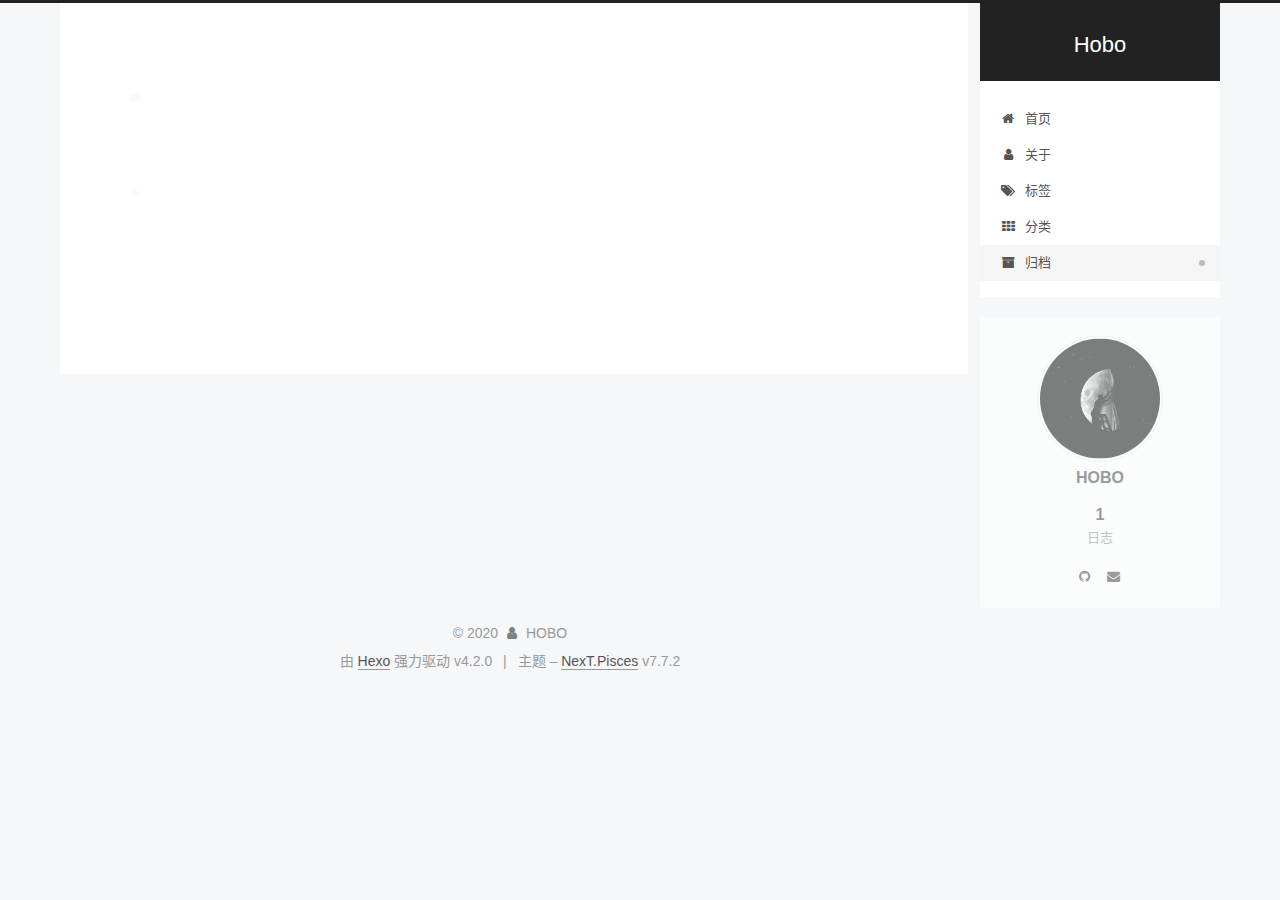
==== commit 2394f9fa: "Site updated: 2020-03-20 20:23:00" ====
--- a/archives/index.html
+++ b/archives/index.html
@@ -1,382 +1,195 @@
 <!DOCTYPE html>
-
-
-
-  
-
-
-<html class="theme-next pisces use-motion" lang="zh-Hans">
+<html lang="zh-CN">
 <head>
-  <meta charset="UTF-8"/>
-<meta http-equiv="X-UA-Compatible" content="IE=edge" />
-<meta name="viewport" content="width=device-width, initial-scale=1, maximum-scale=1"/>
+  <meta charset="UTF-8">
+<meta name="viewport" content="width=device-width, initial-scale=1, maximum-scale=2">
 <meta name="theme-color" content="#222">
-
-
-
-
-
-
-
-
-
-<meta http-equiv="Cache-Control" content="no-transform" />
-<meta http-equiv="Cache-Control" content="no-siteapp" />
-
-
-
-
-
-
-
-
-
-
-
-
-
-
-
-
-  
-  
-  <link href="/lib/fancybox/source/jquery.fancybox.css?v=2.1.5" rel="stylesheet" type="text/css" />
-
-
-
-
-
-
-
-<link href="/lib/font-awesome/css/font-awesome.min.css?v=4.6.2" rel="stylesheet" type="text/css" />
-
-<link href="/css/main.css?v=5.1.4" rel="stylesheet" type="text/css" />
-
-
-  <link rel="apple-touch-icon" sizes="180x180" href="/images/apple-touch-icon-next.png?v=5.1.4">
-
-
-  <link rel="icon" type="image/png" sizes="32x32" href="/images/favicon-32x32-next.png?v=5.1.4">
-
-
-  <link rel="icon" type="image/png" sizes="16x16" href="/images/favicon-16x16-next.png?v=5.1.4">
-
-
-  <link rel="mask-icon" href="/images/logo.svg?v=5.1.4" color="#222">
-
-
-
-
-
-  <meta name="keywords" content="Hexo, NexT" />
-
-
-
-
-
-
-
-
-
-
-<meta property="og:type" content="website">
-<meta property="og:title" content="Hexo">
+<meta name="generator" content="Hexo 4.2.0">
+  <link rel="apple-touch-icon" sizes="180x180" href="/images/apple-touch-icon-next.png">
+  <link rel="icon" type="image/png" sizes="32x32" href="/images/favicon-32x32-next.png">
+  <link rel="icon" type="image/png" sizes="16x16" href="/images/favicon-16x16-next.png">
+  <link rel="mask-icon" href="/images/logo.svg" color="#222">
+
+<link rel="stylesheet" href="/css/main.css">
+
+
+<link rel="stylesheet" href="/lib/font-awesome/css/font-awesome.min.css">
+
+<script id="hexo-configurations">
+    var NexT = window.NexT || {};
+    var CONFIG = {"hostname":"yoursite.com","root":"/","scheme":"Pisces","version":"7.7.2","exturl":false,"sidebar":{"position":"right","display":"post","padding":18,"offset":12,"onmobile":false},"copycode":{"enable":false,"show_result":false,"style":null},"back2top":{"enable":true,"sidebar":false,"scrollpercent":false},"bookmark":{"enable":false,"color":"#222","save":"auto"},"fancybox":false,"mediumzoom":false,"lazyload":false,"pangu":false,"comments":{"style":"tabs","active":null,"storage":true,"lazyload":false,"nav":null},"algolia":{"hits":{"per_page":10},"labels":{"input_placeholder":"Search for Posts","hits_empty":"We didn't find any results for the search: ${query}","hits_stats":"${hits} results found in ${time} ms"}},"localsearch":{"enable":false,"trigger":"auto","top_n_per_article":1,"unescape":false,"preload":false},"motion":{"enable":true,"async":false,"transition":{"post_block":"fadeIn","post_header":"slideDownIn","post_body":"slideDownIn","coll_header":"slideLeftIn","sidebar":"slideUpIn"}}};
+  </script>
+
+  <meta property="og:type" content="website">
+<meta property="og:title" content="Hobo">
 <meta property="og:url" content="http://yoursite.com/archives/index.html">
-<meta property="og:site_name" content="Hexo">
+<meta property="og:site_name" content="Hobo">
+<meta property="og:locale" content="zh_CN">
 <meta property="article:author" content="HOBO">
 <meta name="twitter:card" content="summary">
 
-
-
-<script type="text/javascript" id="hexo.configurations">
-  var NexT = window.NexT || {};
-  var CONFIG = {
-    root: '/',
-    scheme: 'Pisces',
-    version: '5.1.4',
-    sidebar: {"position":"right","display":"post","offset":12,"b2t":false,"scrollpercent":false,"onmobile":false},
-    fancybox: true,
-    tabs: true,
-    motion: {"enable":true,"async":false,"transition":{"post_block":"fadeIn","post_header":"slideDownIn","post_body":"slideDownIn","coll_header":"slideLeftIn","sidebar":"slideUpIn"}},
-    duoshuo: {
-      userId: '0',
-      author: '博主'
-    },
-    algolia: {
-      applicationID: '',
-      apiKey: '',
-      indexName: '',
-      hits: {"per_page":10},
-      labels: {"input_placeholder":"Search for Posts","hits_empty":"We didn't find any results for the search: ${query}","hits_stats":"${hits} results found in ${time} ms"}
-    }
+<link rel="canonical" href="http://yoursite.com/archives/">
+
+
+<script id="page-configurations">
+  // https://hexo.io/docs/variables.html
+  CONFIG.page = {
+    sidebar: "",
+    isHome : false,
+    isPost : false,
+    lang   : 'zh-CN'
   };
 </script>
 
-
-
-  <link rel="canonical" href="http://yoursite.com/archives/"/>
-
-
-
-
-
-  <title>归档 | Hexo</title>
-  
-
-
-
-
-
-
-
-
-<meta name="generator" content="Hexo 4.2.0"></head>
-
-<body itemscope itemtype="http://schema.org/WebPage" lang="zh-Hans">
-
-  
-  
-    
-  
-
-  <div class="container sidebar-position-right page-archive">
+  <title>归档 | Hobo</title>
+  
+
+
+
+
+
+
+  <noscript>
+  <style>
+  .use-motion .brand,
+  .use-motion .menu-item,
+  .sidebar-inner,
+  .use-motion .post-block,
+  .use-motion .pagination,
+  .use-motion .comments,
+  .use-motion .post-header,
+  .use-motion .post-body,
+  .use-motion .collection-header { opacity: initial; }
+
+  .use-motion .site-title,
+  .use-motion .site-subtitle {
+    opacity: initial;
+    top: initial;
+  }
+
+  .use-motion .logo-line-before i { left: initial; }
+  .use-motion .logo-line-after i { right: initial; }
+  </style>
+</noscript>
+
+</head>
+
+<body itemscope itemtype="http://schema.org/WebPage">
+  <div class="container use-motion">
     <div class="headband"></div>
 
-    <header id="header" class="header" itemscope itemtype="http://schema.org/WPHeader">
-      <div class="header-inner"><div class="site-brand-wrapper">
-  <div class="site-meta ">
-    
-
-    <div class="custom-logo-site-title">
-      <a href="/"  class="brand" rel="start">
+    <header class="header" itemscope itemtype="http://schema.org/WPHeader">
+      <div class="header-inner"><div class="site-brand-container">
+  <div class="site-nav-toggle">
+    <div class="toggle" aria-label="切换导航栏">
+      <span class="toggle-line toggle-line-first"></span>
+      <span class="toggle-line toggle-line-middle"></span>
+      <span class="toggle-line toggle-line-last"></span>
+    </div>
+  </div>
+
+  <div class="site-meta">
+
+    <div>
+      <a href="/" class="brand" rel="start">
         <span class="logo-line-before"><i></i></span>
-        <span class="site-title">Hexo</span>
+        <span class="site-title">Hobo</span>
         <span class="logo-line-after"><i></i></span>
       </a>
     </div>
-      
-        <p class="site-subtitle"></p>
-      
-  </div>
-
-  <div class="site-nav-toggle">
-    <button>
-      <span class="btn-bar"></span>
-      <span class="btn-bar"></span>
-      <span class="btn-bar"></span>
-    </button>
-  </div>
-</div>
+  </div>
+
+  <div class="site-nav-right">
+    <div class="toggle popup-trigger">
+    </div>
+  </div>
+</div>
+
 
 <nav class="site-nav">
   
-
-  
-    <ul id="menu" class="menu">
-      
-        
+  <ul id="menu" class="menu">
         <li class="menu-item menu-item-home">
-          <a href="/%20" rel="section">
-            
-              <i class="menu-item-icon fa fa-fw fa-home"></i> <br />
-            
-            首页
-          </a>
-        </li>
-      
-        
+
+    <a href="/" rel="section"><i class="fa fa-fw fa-home"></i>首页</a>
+
+  </li>
         <li class="menu-item menu-item-about">
-          <a href="/about/%20" rel="section">
-            
-              <i class="menu-item-icon fa fa-fw fa-user"></i> <br />
-            
-            关于
-          </a>
-        </li>
-      
-        
+
+    <a href="/about/" rel="section"><i class="fa fa-fw fa-user"></i>关于</a>
+
+  </li>
         <li class="menu-item menu-item-tags">
-          <a href="/tags/%20" rel="section">
-            
-              <i class="menu-item-icon fa fa-fw fa-tags"></i> <br />
-            
-            标签
-          </a>
-        </li>
-      
-        
+
+    <a href="/tags/" rel="section"><i class="fa fa-fw fa-tags"></i>标签</a>
+
+  </li>
         <li class="menu-item menu-item-categories">
-          <a href="/categories/%20" rel="section">
-            
-              <i class="menu-item-icon fa fa-fw fa-th"></i> <br />
-            
-            分类
-          </a>
-        </li>
-      
-        
+
+    <a href="/categories/" rel="section"><i class="fa fa-fw fa-th"></i>分类</a>
+
+  </li>
         <li class="menu-item menu-item-archives">
-          <a href="/archives/%20" rel="section">
-            
-              <i class="menu-item-icon fa fa-fw fa-archive"></i> <br />
-            
-            归档
-          </a>
-        </li>
-      
-
-      
-    </ul>
-  
-
-  
+
+    <a href="/archives/" rel="section"><i class="fa fa-fw fa-archive"></i>归档</a>
+
+  </li>
+  </ul>
+
 </nav>
-
-
-
- </div>
+</div>
     </header>
 
-    <main id="main" class="main">
+    
+  <div class="back-to-top">
+    <i class="fa fa-arrow-up"></i>
+    <span>0%</span>
+  </div>
+
+
+    <main class="main">
       <div class="main-inner">
         <div class="content-wrap">
-          <div id="content" class="content">
+          
+
+          <div class="content">
             
 
   
   
   
-  <div class="post-block archive">
-    <div id="posts" class="posts-collapse">
-      <span class="archive-move-on"></span>
-
-      <span class="archive-page-counter">
-        
-        
-        
-          
-        
-        嗯..! 目前共计 3 篇日志。 继续努力。
-      </span>
+  <div class="post-block">
+    <div class="posts-collapse">
+      <div class="collection-title">
+        <span class="collection-header">嗯..! 目前共计 1 篇日志。 继续努力。</span>
+      </div>
 
       
-
-        
-        
-        
-
-        
-          
-          <div class="collection-title">
-            <h1 class="archive-year" id="archive-year-2020">2020</h1>
-          </div>
-        
-        
-
-        
-
-  <article class="post post-type-normal" itemscope itemtype="http://schema.org/Article">
+    <div class="collection-year">
+      <h1 class="collection-header">2020</h1>
+    </div>
+
+  <article itemscope itemtype="http://schema.org/Article">
     <header class="post-header">
 
+      <div class="post-meta">
+        <time itemprop="dateCreated"
+              datetime="2020-03-20T00:00:00+08:00"
+              content="2020-03-20">
+          03-20
+        </time>
+      </div>
+
       <h2 class="post-title">
-        
-            <a class="post-title-link" href="/2020/03/19/my-test-site/" itemprop="url">
-              
-                <span itemprop="name">my_test_site</span>
-              
-            </a>
-        
+          <a class="post-title-link" href="/2020/03/20/hello-world/" itemprop="url">
+            <span itemprop="name">Hello World!</span>
+          </a>
       </h2>
-
-      <div class="post-meta">
-        <time class="post-time" itemprop="dateCreated"
-              datetime="2020-03-19T15:02:06+08:00"
-              content="2020-03-19" >
-          03-19
-        </time>
-      </div>
 
     </header>
   </article>
 
 
-
-      
-
-        
-        
-        
-
-        
-        
-
-        
-
-  <article class="post post-type-normal" itemscope itemtype="http://schema.org/Article">
-    <header class="post-header">
-
-      <h2 class="post-title">
-        
-            <a class="post-title-link" href="/2020/03/19/test-my-site/" itemprop="url">
-              
-                <span itemprop="name">test_my_site</span>
-              
-            </a>
-        
-      </h2>
-
-      <div class="post-meta">
-        <time class="post-time" itemprop="dateCreated"
-              datetime="2020-03-19T14:35:26+08:00"
-              content="2020-03-19" >
-          03-19
-        </time>
-      </div>
-
-    </header>
-  </article>
-
-
-
-      
-
-        
-        
-        
-
-        
-        
-
-        
-
-  <article class="post post-type-normal" itemscope itemtype="http://schema.org/Article">
-    <header class="post-header">
-
-      <h2 class="post-title">
-        
-            <a class="post-title-link" href="/2020/03/19/hello-world/" itemprop="url">
-              
-                <span itemprop="name">Hello World</span>
-              
-            </a>
-        
-      </h2>
-
-      <div class="post-meta">
-        <time class="post-time" itemprop="dateCreated"
-              datetime="2020-03-19T14:23:05+08:00"
-              content="2020-03-19" >
-          03-19
-        </time>
-      </div>
-
-    </header>
-  </article>
-
-
-
-      
-
     </div>
   </div>
   
@@ -390,123 +203,113 @@
           </div>
           
 
-
+<script>
+  window.addEventListener('tabs:register', () => {
+    let { activeClass } = CONFIG.comments;
+    if (CONFIG.comments.storage) {
+      activeClass = localStorage.getItem('comments_active') || activeClass;
+    }
+    if (activeClass) {
+      let activeTab = document.querySelector(`a[href="#comment-${activeClass}"]`);
+      if (activeTab) {
+        activeTab.click();
+      }
+    }
+  });
+  if (CONFIG.comments.storage) {
+    window.addEventListener('tabs:click', event => {
+      if (!event.target.matches('.tabs-comment .tab-content .tab-pane')) return;
+      let commentClass = event.target.classList[1];
+      localStorage.setItem('comments_active', commentClass);
+    });
+  }
+</script>
+
+        </div>
           
-
-        </div>
+  
+  <div class="toggle sidebar-toggle">
+    <span class="toggle-line toggle-line-first"></span>
+    <span class="toggle-line toggle-line-middle"></span>
+    <span class="toggle-line toggle-line-last"></span>
+  </div>
+
+  <aside class="sidebar">
+    <div class="sidebar-inner">
+
+      <ul class="sidebar-nav motion-element">
+        <li class="sidebar-nav-toc">
+          文章目录
+        </li>
+        <li class="sidebar-nav-overview">
+          站点概览
+        </li>
+      </ul>
+
+      <!--noindex-->
+      <div class="post-toc-wrap sidebar-panel">
+      </div>
+      <!--/noindex-->
+
+      <div class="site-overview-wrap sidebar-panel">
+        <div class="site-author motion-element" itemprop="author" itemscope itemtype="http://schema.org/Person">
+    <img class="site-author-image" itemprop="image" alt="HOBO"
+      src="/images/moon.jpg">
+  <p class="site-author-name" itemprop="name">HOBO</p>
+  <div class="site-description" itemprop="description"></div>
+</div>
+<div class="site-state-wrap motion-element">
+  <nav class="site-state">
+      <div class="site-state-item site-state-posts">
+          <a href="/archives/">
         
-          
-  
-  <div class="sidebar-toggle">
-    <div class="sidebar-toggle-line-wrap">
-      <span class="sidebar-toggle-line sidebar-toggle-line-first"></span>
-      <span class="sidebar-toggle-line sidebar-toggle-line-middle"></span>
-      <span class="sidebar-toggle-line sidebar-toggle-line-last"></span>
-    </div>
-  </div>
-
-  <aside id="sidebar" class="sidebar">
-    
-    <div class="sidebar-inner">
-
-      
-
-      
-
-      <section class="site-overview-wrap sidebar-panel sidebar-panel-active">
-        <div class="site-overview">
-          <div class="site-author motion-element" itemprop="author" itemscope itemtype="http://schema.org/Person">
-            
-              <p class="site-author-name" itemprop="name">HOBO</p>
-              <p class="site-description motion-element" itemprop="description"></p>
-          </div>
-
-          <nav class="site-state motion-element">
-
-            
-              <div class="site-state-item site-state-posts">
-              
-                <a href="/archives/%20%7C%7C%20archive">
-              
-                  <span class="site-state-item-count">3</span>
-                  <span class="site-state-item-name">日志</span>
-                </a>
-              </div>
-            
-
-            
-
-            
-
-          </nav>
-
-          
-
-          
-            <div class="links-of-author motion-element">
-                
-                  <span class="links-of-author-item">
-                    <a href="https://github.com/HoboPiao" target="_blank" title="GitHub">
-                      
-                        <i class="fa fa-fw fa-github"></i></a>
-                  </span>
-                
-                  <span class="links-of-author-item">
-                    <a href="mailto:piaohobo@gmail.com" target="_blank" title="E-Mail">
-                      
-                        <i class="fa fa-fw fa-envelope"></i></a>
-                  </span>
-                
-            </div>
-          
-
-          
-          
-
-          
-          
-
-          
-
-        </div>
-      </section>
-
-      
-
-      
+          <span class="site-state-item-count">1</span>
+          <span class="site-state-item-name">日志</span>
+        </a>
+      </div>
+  </nav>
+</div>
+  <div class="links-of-author motion-element">
+      <span class="links-of-author-item">
+        <a href="https://github.com/HoboPiao" title="GitHub → https:&#x2F;&#x2F;github.com&#x2F;HoboPiao" rel="noopener" target="_blank"><i class="fa fa-fw fa-github"></i></a>
+      </span>
+      <span class="links-of-author-item">
+        <a href="/piaohobo@gmail.com" title="E-Mail → piaohobo@gmail.com"><i class="fa fa-fw fa-envelope"></i></a>
+      </span>
+  </div>
+
+
+
+      </div>
 
     </div>
   </aside>
-
-
+  <div id="sidebar-dimmer"></div>
+
+
+      </div>
+    </main>
+
+    <footer class="footer">
+      <div class="footer-inner">
         
-      </div>
-    </main>
-
-    <footer id="footer" class="footer">
-      <div class="footer-inner">
-        <div class="copyright">&copy; <span itemprop="copyrightYear">2020</span>
+
+        
+
+<div class="copyright">
+  
+  &copy; 
+  <span itemprop="copyrightYear">2020</span>
   <span class="with-love">
     <i class="fa fa-user"></i>
   </span>
   <span class="author" itemprop="copyrightHolder">HOBO</span>
-
-  
-</div>
-
-
-  <div class="powered-by">由 <a class="theme-link" target="_blank" href="https://hexo.io">Hexo</a> 强力驱动</div>
-
-
-
+</div>
+  <div class="powered-by">由 <a href="https://hexo.io/" class="theme-link" rel="noopener" target="_blank">Hexo</a> 强力驱动 v4.2.0
+  </div>
   <span class="post-meta-divider">|</span>
-
-
-
-  <div class="theme-info">主题 &mdash; <a class="theme-link" target="_blank" href="https://github.com/iissnan/hexo-theme-next">NexT.Pisces</a> v5.1.4</div>
-
-
-
+  <div class="theme-info">主题 – <a href="https://pisces.theme-next.org/" class="theme-link" rel="noopener" target="_blank">NexT.Pisces</a> v7.7.2
+  </div>
 
         
 
@@ -516,158 +319,44 @@
 
 
 
-        
+
       </div>
     </footer>
-
-    
-      <div class="back-to-top">
-        <i class="fa fa-arrow-up"></i>
-        
-      </div>
-    
-
-    
-
-  </div>
-
-  
-
-<script type="text/javascript">
-  if (Object.prototype.toString.call(window.Promise) !== '[object Function]') {
-    window.Promise = null;
-  }
-</script>
-
-
-
-
-
-
-
-
-
-  
-
-
-
-
-
-
-
-
-
-
-
-
-  
-  
-    <script type="text/javascript" src="/lib/jquery/index.js?v=2.1.3"></script>
-  
-
-  
-  
-    <script type="text/javascript" src="/lib/fastclick/lib/fastclick.min.js?v=1.0.6"></script>
-  
-
-  
-  
-    <script type="text/javascript" src="/lib/jquery_lazyload/jquery.lazyload.js?v=1.9.7"></script>
-  
-
-  
-  
-    <script type="text/javascript" src="/lib/velocity/velocity.min.js?v=1.2.1"></script>
-  
-
-  
-  
-    <script type="text/javascript" src="/lib/velocity/velocity.ui.min.js?v=1.2.1"></script>
-  
-
-  
-  
-    <script type="text/javascript" src="/lib/fancybox/source/jquery.fancybox.pack.js?v=2.1.5"></script>
-  
-
-
-  
-
-
-  <script type="text/javascript" src="/js/src/utils.js?v=5.1.4"></script>
-
-  <script type="text/javascript" src="/js/src/motion.js?v=5.1.4"></script>
-
-
-
-  
-  
-
-
-  <script type="text/javascript" src="/js/src/affix.js?v=5.1.4"></script>
-
-  <script type="text/javascript" src="/js/src/schemes/pisces.js?v=5.1.4"></script>
-
-
-
-  
-
-  
-
-
-  <script type="text/javascript" src="/js/src/bootstrap.js?v=5.1.4"></script>
-
-
-
-  
-
-
-  
-
-
-
-
-	
-
-
-
-
-
-  
-
-
-
-
-
-  
-
-
-
-
-
-
-
-
-
-
-
-
-  
-
-
-
-
-
-  
-
-  
-
-  
-
-  
-  
-
-  
+  </div>
+
+  
+  <script src="/lib/anime.min.js"></script>
+  <script src="/lib/velocity/velocity.min.js"></script>
+  <script src="/lib/velocity/velocity.ui.min.js"></script>
+
+<script src="/js/utils.js"></script>
+
+<script src="/js/motion.js"></script>
+
+
+<script src="/js/schemes/pisces.js"></script>
+
+
+<script src="/js/next-boot.js"></script>
+
+
+
+
+  
+
+
+
+
+
+
+
+
+
+
+
+
+
+
 
   
 
--- a/css/main.css
+++ b/css/main.css
@@ -1,66 +1,62 @@
-/* normalize.css v3.0.2 | MIT License | git.io/normalize */
+:root {
+  --body-bg-color: #f5f7f9;
+  --content-bg-color: #fff;
+  --card-bg-color: #f5f5f5;
+  --text-color: #555;
+  --link-color: #555;
+  --link-hover-color: #222;
+  --brand-color: #fff;
+  --brand-hover-color: #fff;
+  --table-row-odd-bg-color: #f9f9f9;
+  --table-row-hover-bg-color: #f5f5f5;
+  --menu-item-bg-color: #f5f5f5;
+  --btn-default-bg: #fff;
+  --btn-default-color: #555;
+  --btn-default-border-color: #555;
+  --btn-default-hover-bg: #222;
+  --btn-default-hover-color: #fff;
+  --btn-default-hover-border-color: #222;
+}
 html {
-  font-family: sans-serif; /* 1 */
-  -ms-text-size-adjust: 100%; /* 2 */
+  line-height: 1.15; /* 1 */
   -webkit-text-size-adjust: 100%; /* 2 */
 }
 body {
   margin: 0;
 }
-article,
-aside,
-details,
-figcaption,
-figure,
-footer,
-header,
-hgroup,
-main,
-menu,
-nav,
-section,
-summary {
+main {
   display: block;
-}
-audio,
-canvas,
-progress,
-video {
-  display: inline-block; /* 1 */
-  vertical-align: baseline; /* 2 */
-}
-audio:not([controls]) {
-  display: none;
-  height: 0;
-}
-[hidden],
-template {
-  display: none;
-}
-a {
-  background-color: transparent;
-}
-a:active,
-a:hover {
-  outline: 0;
-}
-abbr[title] {
-  border-bottom: 1px dotted;
-}
-b,
-strong {
-  font-weight: bold;
-}
-dfn {
-  font-style: italic;
 }
 h1 {
   font-size: 2em;
   margin: 0.67em 0;
 }
-mark {
-  background: #ff0;
-  color: #000;
+hr {
+  box-sizing: content-box; /* 1 */
+  height: 0; /* 1 */
+  overflow: visible; /* 2 */
+}
+pre {
+  font-family: monospace, monospace; /* 1 */
+  font-size: 1em; /* 2 */
+}
+a {
+  background: transparent;
+}
+abbr[title] {
+  border-bottom: none; /* 1 */
+  text-decoration: underline; /* 2 */
+  text-decoration: underline dotted; /* 2 */
+}
+b,
+strong {
+  font-weight: bolder;
+}
+code,
+kbd,
+samp {
+  font-family: monospace, monospace; /* 1 */
+  font-size: 1em; /* 2 */
 }
 small {
   font-size: 80%;
@@ -72,138 +68,122 @@
   position: relative;
   vertical-align: baseline;
 }
+sub {
+  bottom: -0.25em;
+}
 sup {
   top: -0.5em;
 }
-sub {
-  bottom: -0.25em;
-}
 img {
-  border: 0;
-}
-svg:not(:root) {
-  overflow: hidden;
-}
-figure {
-  margin: 1em 40px;
-}
-hr {
-  -moz-box-sizing: content-box;
-  box-sizing: content-box;
-  height: 0;
-}
-pre {
-  overflow: auto;
-}
-code,
-kbd,
-pre,
-samp {
-  font-family: monospace, monospace;
-  font-size: 1em;
+  border-style: none;
 }
 button,
 input,
 optgroup,
 select,
 textarea {
-  color: inherit; /* 1 */
-  font: inherit; /* 2 */
-  margin: 0; /* 3 */
-}
-button {
+  font-family: inherit; /* 1 */
+  font-size: 100%; /* 1 */
+  line-height: 1.15; /* 1 */
+  margin: 0; /* 2 */
+}
+button,
+input {
+/* 1 */
   overflow: visible;
 }
 button,
 select {
+/* 1 */
   text-transform: none;
 }
 button,
-html input[type="button"],
-input[type="reset"],
-input[type="submit"] {
-  -webkit-appearance: button; /* 2 */
-  cursor: pointer; /* 3 */
-}
-button[disabled],
-html input[disabled] {
-  cursor: default;
+[type='button'],
+[type='reset'],
+[type='submit'] {
+  -webkit-appearance: button;
 }
 button::-moz-focus-inner,
-input::-moz-focus-inner {
-  border: 0;
+[type='button']::-moz-focus-inner,
+[type='reset']::-moz-focus-inner,
+[type='submit']::-moz-focus-inner {
+  border-style: none;
   padding: 0;
 }
-input {
-  line-height: normal;
-}
-input[type="checkbox"],
-input[type="radio"] {
+button:-moz-focusring,
+[type='button']:-moz-focusring,
+[type='reset']:-moz-focusring,
+[type='submit']:-moz-focusring {
+  outline: 1px dotted ButtonText;
+}
+fieldset {
+  padding: 0.35em 0.75em 0.625em;
+}
+legend {
+  box-sizing: border-box; /* 1 */
+  color: inherit; /* 2 */
+  display: table; /* 1 */
+  max-width: 100%; /* 1 */
+  padding: 0; /* 3 */
+  white-space: normal; /* 1 */
+}
+progress {
+  vertical-align: baseline;
+}
+textarea {
+  overflow: auto;
+}
+[type='checkbox'],
+[type='radio'] {
   box-sizing: border-box; /* 1 */
   padding: 0; /* 2 */
 }
-input[type="number"]::-webkit-inner-spin-button,
-input[type="number"]::-webkit-outer-spin-button {
+[type='number']::-webkit-inner-spin-button,
+[type='number']::-webkit-outer-spin-button {
   height: auto;
 }
-input[type="search"] {
+[type='search'] {
+  outline-offset: -2px; /* 2 */
   -webkit-appearance: textfield; /* 1 */
-  -moz-box-sizing: content-box;
-  -webkit-box-sizing: content-box; /* 2 */
-  box-sizing: content-box;
-}
-input[type="search"]::-webkit-search-cancel-button,
-input[type="search"]::-webkit-search-decoration {
+}
+[type='search']::-webkit-search-decoration {
   -webkit-appearance: none;
 }
-fieldset {
-  border: 1px solid #c0c0c0;
-  margin: 0 2px;
-  padding: 0.35em 0.625em 0.75em;
-}
-legend {
-  border: 0; /* 1 */
-  padding: 0; /* 2 */
-}
-textarea {
-  overflow: auto;
-}
-optgroup {
-  font-weight: bold;
-}
-table {
-  border-collapse: collapse;
-  border-spacing: 0;
-}
-td,
-th {
-  padding: 0;
+::-webkit-file-upload-button {
+  font: inherit; /* 2 */
+  -webkit-appearance: button; /* 1 */
+}
+details {
+  display: block;
+}
+summary {
+  display: list-item;
+}
+template {
+  display: none;
+}
+[hidden] {
+  display: none;
 }
 ::selection {
   background: #262a30;
   color: #fff;
 }
+html,
 body {
-  position: relative;
+  height: 100%;
+}
+body {
+  background: var(--body-bg-color);
+  color: var(--text-color);
   font-family: 'Lato', "PingFang SC", "Microsoft YaHei", sans-serif;
-  font-size: 14px;
+  font-size: 1em;
   line-height: 2;
-  color: #555;
-  background: #f5f7f9;
-}
-@media (max-width: 767px) {
+}
+@media (max-width: 991px) {
   body {
+    padding-left: 0 !important;
     padding-right: 0 !important;
-  }
-}
-@media (min-width: 768px) and (max-width: 991px) {
-  body {
-    padding-right: 0 !important;
-  }
-}
-@media (min-width: 1600px) {
-  body {
-    font-size: 16px;
   }
 }
 h1,
@@ -212,380 +192,291 @@
 h4,
 h5,
 h6 {
-  margin: 0;
-  padding: 0;
+  font-family: 'Lato', "PingFang SC", "Microsoft YaHei", sans-serif;
   font-weight: bold;
   line-height: 1.5;
-  font-family: 'Lato', "PingFang SC", "Microsoft YaHei", sans-serif;
-}
-h2,
-h3,
-h4,
-h5,
+  margin: 20px 0 15px;
+}
+h1 {
+  font-size: 1.5em;
+}
+h2 {
+  font-size: 1.375em;
+}
+h3 {
+  font-size: 1.25em;
+}
+h4 {
+  font-size: 1.125em;
+}
+h5 {
+  font-size: 1em;
+}
 h6 {
-  margin: 20px 0 15px;
-}
-h1 {
-  font-size: 22px;
-}
-@media (max-width: 767px) {
-  h1 {
-    font-size: 18px;
-  }
-}
-h2 {
-  font-size: 20px;
-}
-@media (max-width: 767px) {
-  h2 {
-    font-size: 16px;
-  }
-}
-h3 {
-  font-size: 18px;
-}
-@media (max-width: 767px) {
-  h3 {
-    font-size: 14px;
-  }
-}
-h4 {
-  font-size: 16px;
-}
-@media (max-width: 767px) {
-  h4 {
-    font-size: 12px;
-  }
-}
-h5 {
-  font-size: 14px;
-}
-@media (max-width: 767px) {
-  h5 {
-    font-size: 10px;
-  }
-}
-h6 {
-  font-size: 12px;
-}
-@media (max-width: 767px) {
-  h6 {
-    font-size: 8px;
-  }
+  font-size: 0.875em;
 }
 p {
   margin: 0 0 20px 0;
 }
-a {
-  color: #555;
+a,
+span.exturl {
+  border-bottom: 1px solid #999;
+  color: var(--link-color);
+  outline: 0;
   text-decoration: none;
-  outline: none;
-  border-bottom: 1px solid #999;
+  overflow-wrap: break-word;
   word-wrap: break-word;
-}
-a:hover {
-  color: #222;
-  border-bottom-color: #222;
+  cursor: pointer;
+}
+a:hover,
+span.exturl:hover {
+  border-bottom-color: var(--link-hover-color);
+  color: var(--link-hover-color);
+}
+iframe,
+img,
+video {
+  display: block;
+  margin-left: auto;
+  margin-right: auto;
+  max-width: 100%;
+}
+hr {
+  background-image: repeating-linear-gradient(-45deg, #ddd, #ddd 4px, transparent 4px, transparent 8px);
+  border: 0;
+  height: 3px;
+  margin: 40px 0;
 }
 blockquote {
+  border-left: 4px solid #ddd;
+  color: #666;
   margin: 0;
-  padding: 0;
-}
-img {
-  display: block;
-  margin: auto;
-  max-width: 100%;
-  height: auto;
-}
-hr {
-  margin: 40px 0;
-  height: 3px;
-  border: none;
-  background-color: #ddd;
-  background-image: repeating-linear-gradient(-45deg, #fff, #fff 4px, transparent 4px, transparent 8px);
-}
-blockquote {
   padding: 0 15px;
-  color: #666;
-  border-left: 4px solid #ddd;
 }
 blockquote cite::before {
-  content: "-";
+  content: '-';
   padding: 0 5px;
 }
 dt {
-  font-weight: 700;
+  font-weight: bold;
 }
 dd {
   margin: 0;
   padding: 0;
 }
 kbd {
+  background-color: #f5f5f5;
+  background-image: linear-gradient(#eee, #fff, #eee);
   border: 1px solid #ccc;
   border-radius: 0.2em;
   box-shadow: 0.1em 0.1em 0.2em rgba(0,0,0,0.1);
-  background-color: #f9f9f9;
+  color: #555;
   font-family: inherit;
-  background-image: -webkit-linear-gradient(top, #eee, #fff, #eee);
   padding: 0.1em 0.3em;
   white-space: nowrap;
 }
-.text-left {
-  text-align: left;
-}
-.text-center {
-  text-align: center;
-}
-.text-right {
-  text-align: right;
-}
-.text-justify {
-  text-align: justify;
-}
-.text-nowrap {
-  white-space: nowrap;
-}
-.text-lowercase {
-  text-transform: lowercase;
-}
-.text-uppercase {
-  text-transform: uppercase;
-}
-.text-capitalize {
-  text-transform: capitalize;
-}
-.center-block {
-  display: block;
-  margin-left: auto;
-  margin-right: auto;
-}
-.clearfix:before,
-.clearfix:after {
-  content: " ";
-  display: table;
-}
-.clearfix:after {
-  clear: both;
-}
-.pullquote {
-  width: 45%;
-}
-.pullquote.left {
-  float: left;
-  margin-left: 5px;
-  margin-right: 10px;
-}
-.pullquote.right {
-  float: right;
-  margin-left: 10px;
-  margin-right: 5px;
-}
-.affix.affix.affix {
-  position: fixed;
-}
-.translation {
-  margin-top: -20px;
-  font-size: 14px;
-  color: #999;
-}
-.scrollbar-measure {
-  width: 100px;
-  height: 100px;
-  overflow: scroll;
-  position: absolute;
-  top: -9999px;
-}
-.use-motion .motion-element {
-  opacity: 0;
+.table-container {
+  overflow: auto;
 }
 table {
-  margin: 20px 0;
-  width: 100%;
   border-collapse: collapse;
   border-spacing: 0;
-  border: 1px solid #ddd;
-  font-size: 14px;
-  table-layout: fixed;
-  word-wrap: break-all;
-}
-table>tbody>tr:nth-of-type(odd) {
-  background-color: #f9f9f9;
-}
-table>tbody>tr:hover {
-  background-color: #f5f5f5;
+  font-size: 0.875em;
+  margin: 0 0 20px 0;
+  width: 100%;
+}
+tbody tr:nth-of-type(odd) {
+  background: var(--table-row-odd-bg-color);
+}
+tbody tr:hover {
+  background: var(--table-row-hover-bg-color);
 }
 caption,
 th,
 td {
+  font-weight: normal;
   padding: 8px;
   text-align: left;
   vertical-align: middle;
-  font-weight: normal;
 }
 th,
 td {
+  border: 1px solid #ddd;
   border-bottom: 3px solid #ddd;
-  border-right: 1px solid #eee;
 }
 th {
+  font-weight: 700;
   padding-bottom: 10px;
-  font-weight: 700;
 }
 td {
   border-bottom-width: 1px;
 }
-html,
-body {
-  height: 100%;
-}
-.container {
+.btn {
+  background: var(--btn-default-bg);
+  border: 2px solid var(--btn-default-border-color);
+  border-radius: 2px;
+  color: var(--btn-default-color);
+  display: inline-block;
+  font-size: 0.875em;
+  line-height: 2;
+  padding: 0 20px;
+  text-decoration: none;
+  transition-property: background-color;
+  transition-delay: 0s;
+  transition-duration: 0.2s;
+  transition-timing-function: ease-in-out;
+}
+.btn:hover {
+  background: var(--btn-default-hover-bg);
+  border-color: var(--btn-default-hover-border-color);
+  color: var(--btn-default-hover-color);
+}
+.btn + .btn {
+  margin: 0 0 8px 8px;
+}
+.btn .fa-fw {
+  text-align: left;
+  width: 1.285714285714286em;
+}
+.toggle {
+  line-height: 0;
+}
+.toggle .toggle-line {
+  background: #fff;
+  display: inline-block;
+  height: 2px;
+  left: 0;
   position: relative;
-  min-height: 100%;
-}
-.header-inner {
-  margin: 0 auto;
-  padding: 100px 0 70px;
-  width: 700px;
-}
-@media (min-width: 1600px) {
-  .container .header-inner {
-    width: 900px;
-  }
-}
-.main {
-  padding-bottom: 150px;
-}
-.main-inner {
-  margin: 0 auto;
-  width: 700px;
-}
-@media (min-width: 1600px) {
-  .container .main-inner {
-    width: 900px;
-  }
-}
-.footer {
-  position: absolute;
-  left: 0;
-  bottom: 0;
+  top: 0;
+  transition: all 0.4s;
+  vertical-align: top;
   width: 100%;
-  min-height: 50px;
-}
-.footer-inner {
-  box-sizing: border-box;
-  margin: 20px auto;
-  width: 700px;
-}
-@media (min-width: 1600px) {
-  .container .footer-inner {
-    width: 900px;
-  }
-}
-pre,
-.highlight {
-  overflow: auto;
-  margin: 20px 0;
-  padding: 0;
-  font-size: 13px;
+}
+.toggle .toggle-line:not(:first-child) {
+  margin-top: 3px;
+}
+.toggle.toggle-arrow .toggle-line-first {
+  top: 2px;
+  transform: rotate(-45deg);
+  width: 50%;
+}
+.toggle.toggle-arrow .toggle-line-middle {
+  width: 90%;
+}
+.toggle.toggle-arrow .toggle-line-last {
+  top: -2px;
+  transform: rotate(45deg);
+  width: 50%;
+}
+.toggle.toggle-close .toggle-line-first {
+  top: 5px;
+  transform: rotate(-45deg);
+}
+.toggle.toggle-close .toggle-line-middle {
+  opacity: 0;
+}
+.toggle.toggle-close .toggle-line-last {
+  top: -5px;
+  transform: rotate(45deg);
+}
+.highlight,
+pre {
+  background: #f7f7f7;
   color: #4d4d4c;
-  background: #f7f7f7;
   line-height: 1.6;
+  margin: 0 auto 20px;
 }
 pre,
 code {
-  font-family: consolas, Menlo, "PingFang SC", "Microsoft YaHei", monospace;
+  font-family: consolas, Menlo, monospace, "PingFang SC", "Microsoft YaHei";
 }
 code {
-  padding: 2px 4px;
-  word-wrap: break-word;
-  color: #555;
   background: #eee;
   border-radius: 3px;
-  font-size: 13px;
-}
-pre {
-  padding: 10px;
-}
-pre code {
-  padding: 0;
-  color: #4d4d4c;
-  background: none;
-  text-shadow: none;
-}
-.highlight {
-  border-radius: 1px;
+  color: #555;
+  padding: 2px 4px;
+  overflow-wrap: break-word;
+  word-wrap: break-word;
+}
+.highlight *::selection {
+  background: #d6d6d6;
 }
 .highlight pre {
-  border: none;
+  border: 0;
   margin: 0;
   padding: 10px 0;
 }
 .highlight table {
+  border: 0;
   margin: 0;
   width: auto;
-  border: none;
 }
 .highlight td {
-  border: none;
+  border: 0;
   padding: 0;
 }
 .highlight figcaption {
-  font-size: 1em;
+  background: #eff2f3;
   color: #4d4d4c;
-  line-height: 1em;
-  margin-bottom: 1em;
-}
-.highlight figcaption:before,
-.highlight figcaption:after {
-  content: " ";
-  display: table;
-}
-.highlight figcaption:after {
-  clear: both;
+  display: flex;
+  font-size: 0.875em;
+  justify-content: space-between;
+  line-height: 1.2;
+  padding: 0.5em;
 }
 .highlight figcaption a {
-  float: right;
   color: #4d4d4c;
 }
 .highlight figcaption a:hover {
   border-bottom-color: #4d4d4c;
 }
+.highlight .gutter {
+  -moz-user-select: none;
+  -ms-user-select: none;
+  -webkit-user-select: none;
+  user-select: none;
+}
 .highlight .gutter pre {
+  background: #eff2f3;
+  color: #869194;
   padding-left: 10px;
   padding-right: 10px;
-  color: #869194;
   text-align: right;
-  background-color: #eff2f3;
 }
 .highlight .code pre {
+  background: #f7f7f7;
+  padding-left: 10px;
   width: 100%;
-  padding-left: 10px;
-  padding-right: 10px;
-  background-color: #f7f7f7;
-}
-.highlight .line {
-  height: 20px;
-}
-.gutter {
-  -webkit-user-select: none;
+}
+.gist table {
+  width: auto;
+}
+.gist table td {
+  border: 0;
+}
+pre {
+  overflow: auto;
+  padding: 10px;
+}
+pre code {
+  background: none;
+  color: #4d4d4c;
+  font-size: 0.875em;
+  padding: 0;
+  text-shadow: none;
+}
+pre .deletion {
+  background: #fdd;
+}
+pre .addition {
+  background: #dfd;
+}
+pre .meta {
+  color: #eab700;
   -moz-user-select: none;
   -ms-user-select: none;
+  -webkit-user-select: none;
   user-select: none;
-}
-.gist table {
-  width: auto;
-}
-.gist table td {
-  border: none;
-}
-pre .deletion {
-  background: #fdd;
-}
-pre .addition {
-  background: #dfd;
-}
-pre .meta {
-  color: #8959a8;
 }
 pre .comment {
   color: #8e908c;
@@ -593,6 +484,7 @@
 pre .variable,
 pre .attribute,
 pre .tag,
+pre .name,
 pre .regexp,
 pre .ruby .constant,
 pre .xml .tag .title,
@@ -607,6 +499,7 @@
 pre .number,
 pre .preprocessor,
 pre .built_in,
+pre .builtin-name,
 pre .literal,
 pre .params,
 pre .constant,
@@ -616,13 +509,13 @@
 pre .ruby .class .title,
 pre .css .rules .attribute,
 pre .string,
+pre .symbol,
 pre .value,
 pre .inheritance,
 pre .header,
 pre .ruby .symbol,
 pre .xml .cdata,
 pre .special,
-pre .number,
 pre .formula {
   color: #718c00;
 }
@@ -644,110 +537,193 @@
 pre .javascript .function {
   color: #8959a8;
 }
-.full-image.full-image.full-image.full-image {
-  border: none;
-  max-width: 100%;
-  width: auto;
-  margin: 20px auto 25px;
-}
-@media (min-width: 992px) {
-  .full-image.full-image.full-image.full-image {
-    max-width: none;
-    width: 118%;
-    margin: 0 -9%;
-  }
-}
-.blockquote-center,
-.page-home .post-type-quote blockquote,
-.page-post-detail .post-type-quote blockquote {
-  position: relative;
+.blockquote-center {
+  border-left: none;
   margin: 40px 0;
   padding: 0;
-  border-left: none;
+  position: relative;
   text-align: center;
 }
 .blockquote-center::before,
-.page-home .post-type-quote blockquote::before,
-.page-post-detail .post-type-quote blockquote::before,
-.blockquote-center::after,
-.page-home .post-type-quote blockquote::after,
-.page-post-detail .post-type-quote blockquote::after {
-  position: absolute;
+.blockquote-center::after {
+  background-repeat: no-repeat;
+  background-size: 22px 22px;
   content: ' ';
   display: block;
-  width: 100%;
   height: 24px;
   opacity: 0.2;
-  background-repeat: no-repeat;
+  position: absolute;
+  width: 100%;
+}
+.blockquote-center::before {
+  background-image: url("../images/quote-l.svg");
   background-position: 0 -6px;
-  background-size: 22px 22px;
-}
-.blockquote-center::before,
-.page-home .post-type-quote blockquote::before,
-.page-post-detail .post-type-quote blockquote::before {
+  border-top: 1px solid #ccc;
   top: -20px;
-  background-image: url("../images/quote-l.svg");
-  border-top: 1px solid #ccc;
-}
-.blockquote-center::after,
-.page-home .post-type-quote blockquote::after,
-.page-post-detail .post-type-quote blockquote::after {
+}
+.blockquote-center::after {
+  background-image: url("../images/quote-r.svg");
+  background-position: 100% 8px;
+  border-bottom: 1px solid #ccc;
   bottom: -20px;
-  background-image: url("../images/quote-r.svg");
-  border-bottom: 1px solid #ccc;
-  background-position: 100% 8px;
 }
 .blockquote-center p,
-.page-home .post-type-quote blockquote p,
-.page-post-detail .post-type-quote blockquote p,
-.blockquote-center div,
-.page-home .post-type-quote blockquote div,
-.page-post-detail .post-type-quote blockquote div {
-  text-align: center;
-}
-.post .post-body .group-picture img {
-  box-sizing: border-box;
+.blockquote-center div {
+  text-align: center;
+}
+.post-body .group-picture img {
+  margin: 0 auto;
   padding: 0 3px;
-  border: none;
-}
-.post .group-picture-row {
+}
+.group-picture-row {
+  margin-bottom: 6px;
   overflow: hidden;
-  margin-top: 6px;
-}
-.post .group-picture-row:first-child {
-  margin-top: 0;
-}
-.post .group-picture-column {
+}
+.group-picture-column {
   float: left;
-}
-.page-post-detail .post-body .group-picture-column {
-  float: none;
-  margin-top: 10px;
-  width: auto !important;
-}
-.page-post-detail .post-body .group-picture-column img {
-  margin: 0 auto;
-}
-.page-archive .group-picture-container {
-  overflow: hidden;
-}
-.page-archive .group-picture-row {
-  float: left;
-}
-.page-archive .group-picture-row:first-child {
-  margin-top: 6px;
-}
-.page-archive .group-picture-column {
-  max-width: 150px;
-  max-height: 150px;
+  margin-bottom: 10px;
+}
+.post-body .label {
+  color: #555;
+  display: inline;
+  padding: 0 2px;
+}
+.post-body .label.default {
+  background: #f0f0f0;
+}
+.post-body .label.primary {
+  background: #efe6f7;
+}
+.post-body .label.info {
+  background: #e5f2f8;
+}
+.post-body .label.success {
+  background: #e7f4e9;
+}
+.post-body .label.warning {
+  background: #fcf6e1;
+}
+.post-body .label.danger {
+  background: #fae8eb;
+}
+.post-body .tabs {
+  margin-bottom: 20px;
+}
+.post-body .tabs,
+.tabs-comment {
+  display: block;
+  padding-top: 10px;
+  position: relative;
+}
+.post-body .tabs ul.nav-tabs,
+.tabs-comment ul.nav-tabs {
+  display: flex;
+  flex-wrap: wrap;
+  margin: 0;
+  margin-bottom: -1px;
+  padding: 0;
+}
+@media (max-width: 413px) {
+  .post-body .tabs ul.nav-tabs,
+  .tabs-comment ul.nav-tabs {
+    display: block;
+    margin-bottom: 5px;
+  }
+}
+.post-body .tabs ul.nav-tabs li.tab,
+.tabs-comment ul.nav-tabs li.tab {
+  border-bottom: 1px solid #ddd;
+  border-left: 1px solid transparent;
+  border-right: 1px solid transparent;
+  border-top: 3px solid transparent;
+  flex-grow: 1;
+  list-style-type: none;
+  border-radius: 0 0 0 0;
+}
+@media (max-width: 413px) {
+  .post-body .tabs ul.nav-tabs li.tab,
+  .tabs-comment ul.nav-tabs li.tab {
+    border-bottom: 1px solid transparent;
+    border-left: 3px solid transparent;
+    border-right: 1px solid transparent;
+    border-top: 1px solid transparent;
+  }
+}
+@media (max-width: 413px) {
+  .post-body .tabs ul.nav-tabs li.tab,
+  .tabs-comment ul.nav-tabs li.tab {
+    border-radius: 0;
+  }
+}
+.post-body .tabs ul.nav-tabs li.tab a,
+.tabs-comment ul.nav-tabs li.tab a {
+  border-bottom: initial;
+  display: block;
+  line-height: 1.8;
+  outline: 0;
+  padding: 0.25em 0.75em;
+  text-align: center;
+  transition-delay: 0s;
+  transition-duration: 0.2s;
+  transition-timing-function: ease-out;
+}
+.post-body .tabs ul.nav-tabs li.tab a i,
+.tabs-comment ul.nav-tabs li.tab a i {
+  width: 1.285714285714286em;
+}
+.post-body .tabs ul.nav-tabs li.tab.active,
+.tabs-comment ul.nav-tabs li.tab.active {
+  border-bottom: 1px solid transparent;
+  border-left: 1px solid #ddd;
+  border-right: 1px solid #ddd;
+  border-top: 3px solid #fc6423;
+}
+@media (max-width: 413px) {
+  .post-body .tabs ul.nav-tabs li.tab.active,
+  .tabs-comment ul.nav-tabs li.tab.active {
+    border-bottom: 1px solid #ddd;
+    border-left: 3px solid #fc6423;
+    border-right: 1px solid #ddd;
+    border-top: 1px solid #ddd;
+  }
+}
+.post-body .tabs ul.nav-tabs li.tab.active a,
+.tabs-comment ul.nav-tabs li.tab.active a {
+  color: var(--link-color);
+  cursor: default;
+}
+.post-body .tabs .tab-content .tab-pane,
+.tabs-comment .tab-content .tab-pane {
+  border: 1px solid #ddd;
+  border-top: 0;
+  padding: 20px 20px 0 20px;
+  border-radius: 0;
+}
+.post-body .tabs .tab-content .tab-pane:not(.active),
+.tabs-comment .tab-content .tab-pane:not(.active) {
+  display: none;
+}
+.post-body .tabs .tab-content .tab-pane.active,
+.tabs-comment .tab-content .tab-pane.active {
+  display: block;
+}
+.post-body .tabs .tab-content .tab-pane.active:nth-of-type(1),
+.tabs-comment .tab-content .tab-pane.active:nth-of-type(1) {
+  border-radius: 0 0 0 0;
+}
+@media (max-width: 413px) {
+  .post-body .tabs .tab-content .tab-pane.active:nth-of-type(1),
+  .tabs-comment .tab-content .tab-pane.active:nth-of-type(1) {
+    border-radius: 0;
+  }
 }
 .post-body .note {
+  border-radius: 3px;
+  margin-bottom: 20px;
+  padding: 1em;
   position: relative;
-  padding: 15px;
-  margin-bottom: 20px;
   border: 1px solid #eee;
   border-left-width: 5px;
-  border-radius: 3px;
 }
 .post-body .note h2,
 .post-body .note h3,
@@ -755,16 +731,17 @@
 .post-body .note h5,
 .post-body .note h6 {
   margin-top: 0;
+  border-bottom: initial;
   margin-bottom: 0;
-  border-bottom: initial;
-  padding-top: 0 !important;
+  padding-top: 0;
 }
 .post-body .note p:first-child,
 .post-body .note ul:first-child,
 .post-body .note ol:first-child,
 .post-body .note table:first-child,
 .post-body .note pre:first-child,
-.post-body .note blockquote:first-child {
+.post-body .note blockquote:first-child,
+.post-body .note img:first-child {
   margin-top: 0;
 }
 .post-body .note p:last-child,
@@ -772,7 +749,8 @@
 .post-body .note ol:last-child,
 .post-body .note table:last-child,
 .post-body .note pre:last-child,
-.post-body .note blockquote:last-child {
+.post-body .note blockquote:last-child,
+.post-body .note img:last-child {
   margin-bottom: 0;
 }
 .post-body .note.default {
@@ -835,168 +813,28 @@
 .post-body .note.danger h6 {
   color: #d9534f;
 }
-.post-body .label {
-  display: inline;
-  padding: 0 2px;
-  white-space: nowrap;
-}
-.post-body .label.default {
-  background-color: #f0f0f0;
-}
-.post-body .label.primary {
-  background-color: #efe6f7;
-}
-.post-body .label.info {
-  background-color: #e5f2f8;
-}
-.post-body .label.success {
-  background-color: #e7f4e9;
-}
-.post-body .label.warning {
-  background-color: #fcf6e1;
-}
-.post-body .label.danger {
-  background-color: #fae8eb;
-}
-.post-body .tabs {
-  position: relative;
-  display: block;
-  margin-bottom: 20px;
-  padding-top: 10px;
-}
-.post-body .tabs ul.nav-tabs {
-  margin: 0;
-  padding: 0;
-  display: flex;
-  margin-bottom: -1px;
-}
-@media (max-width: 413px) {
-  .post-body .tabs ul.nav-tabs {
-    display: block;
-    margin-bottom: 5px;
-  }
-}
-.post-body .tabs ul.nav-tabs li.tab {
-  list-style-type: none !important;
-  margin: 0 0.25em 0 0;
-  border-top: 3px solid transparent;
-  border-left: 1px solid transparent;
-  border-right: 1px solid transparent;
-}
-@media (max-width: 413px) {
-  .post-body .tabs ul.nav-tabs li.tab {
-    margin: initial;
-    border-top: 1px solid transparent;
-    border-left: 3px solid transparent;
-    border-right: 1px solid transparent;
-    border-bottom: 1px solid transparent;
-  }
-}
-.post-body .tabs ul.nav-tabs li.tab a {
-  outline: 0;
-  border-bottom: initial;
-  display: block;
-  line-height: 1.8em;
-  padding: 0.25em 0.75em;
-  transition-duration: 0.2s;
-  transition-timing-function: ease-out;
-  transition-delay: 0s;
-}
-.post-body .tabs ul.nav-tabs li.tab a i {
-  width: 1.285714285714286em;
-}
-.post-body .tabs ul.nav-tabs li.tab.active {
-  border-top: 3px solid #fc6423;
-  border-left: 1px solid #ddd;
-  border-right: 1px solid #ddd;
-  background-color: #fff;
-}
-@media (max-width: 413px) {
-  .post-body .tabs ul.nav-tabs li.tab.active {
-    border-top: 1px solid #ddd;
-    border-left: 3px solid #fc6423;
-    border-right: 1px solid #ddd;
-    border-bottom: 1px solid #ddd;
-  }
-}
-.post-body .tabs ul.nav-tabs li.tab.active a {
-  cursor: default;
-  color: #555;
-}
-.post-body .tabs .tab-content {
-  background-color: #fff;
-}
-.post-body .tabs .tab-content .tab-pane {
-  border: 1px solid #ddd;
-  padding: 20px 20px 0 20px;
-}
-.post-body .tabs .tab-content .tab-pane:not(.active) {
-  display: none !important;
-}
-.post-body .tabs .tab-content .tab-pane.active {
-  display: block !important;
-}
-.btn {
-  display: inline-block;
-  padding: 0 20px;
-  font-size: 14px;
-  color: #555;
-  background: #fff;
-  border: 2px solid #555;
-  text-decoration: none;
-  border-radius: 2px;
-  transition-property: background-color;
-  transition-duration: 0.2s;
-  transition-timing-function: ease-in-out;
-  transition-delay: 0s;
-  line-height: 2;
-}
-.btn:hover {
-  border-color: #222;
-  color: #fff;
-  background: #222;
-}
-.btn +.btn {
-  margin: 0 0 8px 8px;
-}
-.btn .fa-fw {
-  width: 1.285714285714286em;
-  text-align: left;
-}
-.btn-bar {
-  display: block;
-  width: 22px;
-  height: 2px;
-  background: #555;
-  border-radius: 1px;
-}
-.btn-bar+.btn-bar {
-  margin-top: 4px;
-}
-.pagination {
-  margin: 120px 0 40px;
-  text-align: center;
-  border-top: 1px solid #eee;
-}
-.page-number-basic,
 .pagination .prev,
 .pagination .next,
 .pagination .page-number,
 .pagination .space {
   display: inline-block;
+  margin: 0 10px;
+  padding: 0 11px;
   position: relative;
   top: -1px;
-  margin: 0 10px;
-  padding: 0 11px;
 }
 @media (max-width: 767px) {
-  .page-number-basic,
   .pagination .prev,
   .pagination .next,
   .pagination .page-number,
   .pagination .space {
     margin: 0 5px;
   }
+}
+.pagination {
+  border-top: 1px solid #eee;
+  margin: 120px 0 0;
+  text-align: center;
 }
 .pagination .prev,
 .pagination .next,
@@ -1004,9 +842,9 @@
   border-bottom: 0;
   border-top: 1px solid #eee;
   transition-property: border-color;
+  transition-delay: 0s;
   transition-duration: 0.2s;
   transition-timing-function: ease-in-out;
-  transition-delay: 0s;
 }
 .pagination .prev:hover,
 .pagination .next:hover,
@@ -1014,8 +852,8 @@
   border-top-color: #222;
 }
 .pagination .space {
+  margin: 0;
   padding: 0;
-  margin: 0;
 }
 .pagination .prev {
   margin-left: 0;
@@ -1024,9 +862,9 @@
   margin-right: 0;
 }
 .pagination .page-number.current {
-  color: #fff;
   background: #ccc;
   border-top-color: #ccc;
+  color: #fff;
 }
 @media (max-width: 767px) {
   .pagination {
@@ -1035,9 +873,9 @@
   .pagination .prev,
   .pagination .next,
   .pagination .page-number {
+    border-bottom: 1px solid #eee;
+    border-top: 0;
     margin-bottom: 10px;
-    border-top: 0;
-    border-bottom: 1px solid #eee;
     padding: 0 10px;
   }
   .pagination .prev:hover,
@@ -1048,59 +886,85 @@
 }
 .comments {
   margin: 60px 20px 0;
-}
-.tag-cloud {
-  text-align: center;
-}
-.tag-cloud a {
-  display: inline-block;
-  margin: 10px;
-}
-.back-to-top {
-  box-sizing: border-box;
-  position: fixed;
-  bottom: -100px;
-  right: 30px;
-  z-index: 1050;
-  padding: 0 6px;
-  width: 24px;
-  background: #222;
-  font-size: 12px;
-  opacity: 0.6;
-  color: #fff;
-  cursor: pointer;
-  text-align: center;
-  -webkit-transform: translateZ(0);
-  transition-property: bottom;
-  transition-duration: 0.2s;
-  transition-timing-function: ease-in-out;
-  transition-delay: 0s;
-}
-@media (min-width: 768px) and (max-width: 991px) {
-  .back-to-top {
-    display: none !important;
-  }
-}
-@media (max-width: 767px) {
-  .back-to-top {
-    display: none !important;
-  }
-}
-.back-to-top.back-to-top-on {
-  bottom: 30px;
+  overflow: hidden;
+}
+.comment-button-group {
+  display: flex;
+  flex-wrap: wrap-reverse;
+  justify-content: center;
+  margin: 1em 0;
+}
+.comment-button-group .comment-button {
+  margin: 0.1em 0.2em;
+}
+.comment-button-group .comment-button.active {
+  background: var(--btn-default-hover-bg);
+  border-color: var(--btn-default-hover-border-color);
+  color: var(--btn-default-hover-color);
+}
+.comment-position {
+  display: none;
+}
+.comment-position.active {
+  display: block;
+}
+.tabs-comment {
+  background: var(--content-bg-color);
+  margin-top: 4em;
+  padding-top: 0;
+}
+.tabs-comment .comments {
+  border: 0;
+  box-shadow: none;
+  margin-top: 0;
+  padding-top: 0;
+}
+.container {
+  min-height: 100%;
+  position: relative;
+}
+.main-inner {
+  margin: 0 auto;
+  width: calc(100% - 20px);
+}
+@media (min-width: 1200px) {
+  .main-inner {
+    width: 1160px;
+  }
+}
+@media (min-width: 1600px) {
+  .main-inner {
+    width: 73%;
+  }
 }
 .header {
   background: transparent;
 }
 .header-inner {
-  position: relative;
+  margin: 0 auto;
+  width: calc(100% - 20px);
+}
+@media (min-width: 1200px) {
+  .header-inner {
+    width: 1160px;
+  }
+}
+@media (min-width: 1600px) {
+  .header-inner {
+    width: 73%;
+  }
+}
+.site-brand-container {
+  display: flex;
+  flex-shrink: 0;
+  padding: 0 10px;
 }
 .headband {
+  background: #222;
   height: 3px;
-  background: #222;
 }
 .site-meta {
-  margin: 0;
+  flex-grow: 1;
   text-align: center;
 }
 @media (max-width: 767px) {
@@ -1109,149 +973,573 @@
   }
 }
 .brand {
+  border-bottom: none;
+  color: var(--brand-color);
+  display: inline-block;
+  line-height: 1.375em;
+  padding: 0 40px;
   position: relative;
-  display: inline-block;
-  padding: 0 40px;
-  color: #fff;
-  background: #222;
-  border-bottom: none;
 }
 .brand:hover {
-  color: #fff;
-}
-.logo {
-  display: inline-block;
-  margin-right: 5px;
-  line-height: 36px;
+  color: var(--brand-hover-color);
+}
+.site-title {
+  display: inline-block;
+  font-family: 'Lato', "PingFang SC", "Microsoft YaHei", sans-serif;
+  font-size: 1.375em;
+  font-weight: normal;
+  line-height: 1.5;
   vertical-align: top;
 }
-.site-title {
-  display: inline-block;
-  vertical-align: top;
-  line-height: 36px;
-  font-size: 20px;
-  font-weight: normal;
-  font-family: 'Lato', "PingFang SC", "Microsoft YaHei", sans-serif;
-}
 .site-subtitle {
-  margin-top: 10px;
-  font-size: 13px;
   color: #ddd;
+  font-size: 0.8125em;
+  margin: 10px 0;
 }
 .use-motion .brand {
   opacity: 0;
 }
-.use-motion .logo,
 .use-motion .site-title,
-.use-motion .site-subtitle {
+.use-motion .site-subtitle,
+.use-motion .custom-logo-image {
   opacity: 0;
   position: relative;
   top: -10px;
 }
-.site-nav-toggle {
+.site-nav-toggle,
+.site-nav-right {
   display: none;
-  position: absolute;
-  top: 10px;
-  left: 10px;
 }
 @media (max-width: 767px) {
-  .site-nav-toggle {
-    display: block;
-  }
-}
-.site-nav-toggle button {
-  margin-top: 2px;
-  padding: 9px 10px;
-  background: transparent;
-  border: none;
+  .site-nav-toggle,
+  .site-nav-right {
+    display: flex;
+    flex-direction: column;
+    justify-content: center;
+  }
+}
+.site-nav-toggle .toggle,
+.site-nav-right .toggle {
+  color: var(--text-color);
+  padding: 10px;
+  width: 22px;
+}
+.site-nav-toggle .toggle .toggle-line,
+.site-nav-right .toggle .toggle-line {
+  background: var(--text-color);
+  border-radius: 1px;
+}
+.site-nav {
+  display: block;
 }
 @media (max-width: 767px) {
   .site-nav {
+    clear: both;
     display: none;
-    margin: 0 -10px;
-    padding: 0 10px;
-    clear: both;
-    border-top: 1px solid #ddd;
-  }
-}
-@media (min-width: 768px) and (max-width: 991px) {
-  .site-nav {
-    display: block !important;
-  }
-}
-@media (min-width: 992px) {
-  .site-nav {
-    display: block !important;
-  }
+  }
+}
+.site-nav.site-nav-on {
+  display: block;
 }
 .menu {
   margin-top: 20px;
   padding-left: 0;
   text-align: center;
 }
-.menu .menu-item {
-  display: inline-block;
+.menu-item {
+  display: inline-block;
+  list-style: none;
   margin: 0 10px;
-  list-style: none;
-}
-@media screen and (max-width: 767px) {
-  .menu .menu-item {
+}
+@media (max-width: 767px) {
+  .menu-item {
+    display: block;
     margin-top: 10px;
   }
-}
-.menu .menu-item a {
+  .menu-item.menu-item-search {
+    display: none;
+  }
+}
+.menu-item a,
+.menu-item span.exturl {
+  border-bottom: 0;
   display: block;
-  font-size: 13px;
-  line-height: inherit;
-  border-bottom: 1px solid transparent;
+  font-size: 0.8125em;
   transition-property: border-color;
+  transition-delay: 0s;
   transition-duration: 0.2s;
   transition-timing-function: ease-in-out;
-  transition-delay: 0s;
-}
+}
+@media (hover: none) {
+  .menu-item a:hover,
+  .menu-item span.exturl:hover {
+    border-bottom-color: transparent !important;
+  }
+}
+.menu-item .fa {
+  margin-right: 8px;
+}
+.menu-item .badge {
+  display: inline-block;
+  font-weight: bold;
+  line-height: 1;
+  margin-left: 0.35em;
+  margin-top: 0.35em;
+  text-align: center;
+  white-space: nowrap;
+}
+@media (max-width: 767px) {
+  .menu-item .badge {
+    float: right;
+    margin-left: 0;
+  }
+}
+.menu-item-active a,
 .menu .menu-item a:hover,
-.menu-item-active a {
-  border-bottom-color: #222;
-}
-.menu .menu-item .fa {
-  margin-right: 5px;
+.menu .menu-item span.exturl:hover {
+  background: var(--menu-item-bg-color);
 }
 .use-motion .menu-item {
   opacity: 0;
 }
+.sidebar {
+  background: #222;
+  bottom: 0;
+  box-shadow: inset 0 2px 6px #000;
+  position: fixed;
+  top: 0;
+}
+@media (max-width: 991px) {
+  .sidebar {
+    display: none;
+  }
+}
+.sidebar-inner {
+  color: #999;
+  padding: 18px 10px;
+  text-align: center;
+}
+.cc-license {
+  margin-top: 10px;
+  text-align: center;
+}
+.cc-license .cc-opacity {
+  border-bottom: none;
+  opacity: 0.7;
+}
+.cc-license .cc-opacity:hover {
+  opacity: 0.9;
+}
+.cc-license img {
+  display: inline-block;
+}
+.site-author-image {
+  border: 1px solid #eee;
+  display: block;
+  margin: 0 auto;
+  max-width: 120px;
+  padding: 2px;
+  border-radius: 50%;
+}
+.site-author-image {
+  transition: transform 1s ease-out;
+}
+.site-author-image:hover {
+  transform: rotateZ(360deg);
+}
+.site-author-name {
+  color: var(--text-color);
+  font-weight: 600;
+  margin: 0;
+  text-align: center;
+}
+.site-description {
+  color: #999;
+  font-size: 0.8125em;
+  margin-top: 0;
+  text-align: center;
+}
+.links-of-author {
+  margin-top: 15px;
+}
+.links-of-author a,
+.links-of-author span.exturl {
+  border-bottom-color: #555;
+  display: inline-block;
+  font-size: 0.8125em;
+  margin-bottom: 10px;
+  margin-right: 10px;
+  vertical-align: middle;
+}
+.links-of-author a::before,
+.links-of-author span.exturl::before {
+  background: #0979ff;
+  border-radius: 50%;
+  content: ' ';
+  display: inline-block;
+  height: 4px;
+  margin-right: 3px;
+  vertical-align: middle;
+  width: 4px;
+}
+.sidebar-button {
+  margin-top: 15px;
+}
+.sidebar-button a {
+  border: 1px solid #fc6423;
+  border-radius: 4px;
+  color: #fc6423;
+  display: inline-block;
+  padding: 0 15px;
+}
+.sidebar-button a .fa {
+  margin-right: 5px;
+}
+.sidebar-button a:hover {
+  background: #fc6423;
+  border: 1px solid #fc6423;
+  color: #fff;
+}
+.sidebar-button a:hover .fa {
+  color: #fff;
+}
+.links-of-blogroll {
+  font-size: 0.8125em;
+  margin-top: 10px;
+}
+.links-of-blogroll-title {
+  font-size: 0.875em;
+  font-weight: 600;
+  margin-top: 0;
+}
+.links-of-blogroll-list {
+  list-style: none;
+  margin: 0;
+  padding: 0;
+}
+#sidebar-dimmer {
+  display: none;
+}
+@media (max-width: 767px) {
+  #sidebar-dimmer {
+    background: #000;
+    display: block;
+    height: 100%;
+    left: 100%;
+    opacity: 0;
+    position: fixed;
+    top: 0;
+    width: 100%;
+    z-index: 1100;
+  }
+  .sidebar-active + #sidebar-dimmer {
+    opacity: 0.7;
+    transform: translateX(-100%);
+    transition: opacity 0.5s;
+  }
+}
+.sidebar-nav {
+  margin: 0;
+  padding-bottom: 20px;
+  padding-left: 0;
+}
+.sidebar-nav li {
+  border-bottom: 1px solid transparent;
+  color: #555;
+  cursor: pointer;
+  display: inline-block;
+  font-size: 0.875em;
+}
+.sidebar-nav li.sidebar-nav-overview {
+  margin-left: 10px;
+}
+.sidebar-nav li:hover {
+  color: #fc6423;
+}
+.sidebar-nav .sidebar-nav-active {
+  border-bottom-color: #fc6423;
+  color: #fc6423;
+}
+.sidebar-nav .sidebar-nav-active:hover {
+  color: #fc6423;
+}
+.sidebar-panel {
+  display: none;
+  overflow-x: hidden;
+  overflow-y: auto;
+}
+.sidebar-panel-active {
+  display: block;
+}
+.sidebar-toggle {
+  background: #222;
+  bottom: 45px;
+  cursor: pointer;
+  height: 14px;
+  left: 30px;
+  padding: 5px;
+  position: fixed;
+  width: 14px;
+  z-index: 1300;
+}
+@media (max-width: 991px) {
+  .sidebar-toggle {
+    left: 20px;
+    opacity: 0.8;
+    display: none;
+  }
+}
+.sidebar-toggle:hover .toggle-line {
+  background: #fc6423;
+}
+.post-toc {
+  font-size: 0.875em;
+}
+.post-toc ol {
+  list-style: none;
+  margin: 0;
+  padding: 0 2px 5px 10px;
+  text-align: left;
+}
+.post-toc ol > ol {
+  padding-left: 0;
+}
+.post-toc ol a {
+  transition-property: all;
+  transition-delay: 0s;
+  transition-duration: 0.2s;
+  transition-timing-function: ease-in-out;
+}
+.post-toc .nav-item {
+  line-height: 1.8;
+  overflow: hidden;
+  text-overflow: ellipsis;
+  white-space: nowrap;
+}
+.post-toc .nav .nav-child {
+  display: none;
+}
+.post-toc .nav .active > .nav-child {
+  display: block;
+}
+.post-toc .nav .active-current > .nav-child {
+  display: block;
+}
+.post-toc .nav .active-current > .nav-child > .nav-item {
+  display: block;
+}
+.post-toc .nav .active > a {
+  border-bottom-color: #fc6423;
+  color: #fc6423;
+}
+.post-toc .nav .active-current > a {
+  color: #fc6423;
+}
+.post-toc .nav .active-current > a:hover {
+  color: #fc6423;
+}
+.site-state {
+  display: flex;
+  justify-content: center;
+  line-height: 1.4;
+  margin-top: 10px;
+  overflow: hidden;
+  text-align: center;
+  white-space: nowrap;
+}
+.site-state-item {
+  padding: 0 15px;
+}
+.site-state-item:not(:first-child) {
+  border-left: 1px solid #eee;
+}
+.site-state-item a {
+  border-bottom: none;
+}
+.site-state-item-count {
+  display: block;
+  font-size: 1em;
+  font-weight: 600;
+  text-align: center;
+}
+.site-state-item-name {
+  color: #999;
+  font-size: 0.8125em;
+}
+.footer {
+  color: #999;
+  font-size: 0.875em;
+  padding: 20px 0;
+}
+.footer.footer-fixed {
+  bottom: 0;
+  left: 0;
+  position: absolute;
+  right: 0;
+}
+.footer-inner {
+  box-sizing: border-box;
+  margin: 0 auto;
+  text-align: center;
+  width: calc(100% - 20px);
+}
+@media (min-width: 1200px) {
+  .footer-inner {
+    width: 1160px;
+  }
+}
+@media (min-width: 1600px) {
+  .footer-inner {
+    width: 73%;
+  }
+}
+.languages {
+  display: inline-block;
+  font-size: 1.125em;
+  position: relative;
+}
+.languages .lang-select-label span {
+  margin: 0 0.5em;
+}
+.languages .lang-select {
+  height: 100%;
+  left: 0;
+  opacity: 0;
+  position: absolute;
+  top: 0;
+  width: 100%;
+}
+.with-love {
+  color: #808080;
+  display: inline-block;
+  margin: 0 5px;
+}
+.powered-by,
+.theme-info {
+  display: inline-block;
+}
+@-moz-keyframes iconAnimate {
+  0%, 100% {
+    transform: scale(1);
+  }
+  10%, 30% {
+    transform: scale(0.9);
+  }
+  20%, 40%, 60%, 80% {
+    transform: scale(1.1);
+  }
+  50%, 70% {
+    transform: scale(1.1);
+  }
+}
+@-webkit-keyframes iconAnimate {
+  0%, 100% {
+    transform: scale(1);
+  }
+  10%, 30% {
+    transform: scale(0.9);
+  }
+  20%, 40%, 60%, 80% {
+    transform: scale(1.1);
+  }
+  50%, 70% {
+    transform: scale(1.1);
+  }
+}
+@-o-keyframes iconAnimate {
+  0%, 100% {
+    transform: scale(1);
+  }
+  10%, 30% {
+    transform: scale(0.9);
+  }
+  20%, 40%, 60%, 80% {
+    transform: scale(1.1);
+  }
+  50%, 70% {
+    transform: scale(1.1);
+  }
+}
+@keyframes iconAnimate {
+  0%, 100% {
+    transform: scale(1);
+  }
+  10%, 30% {
+    transform: scale(0.9);
+  }
+  20%, 40%, 60%, 80% {
+    transform: scale(1.1);
+  }
+  50%, 70% {
+    transform: scale(1.1);
+  }
+}
+.back-to-top {
+  font-size: 12px;
+  text-align: center;
+  transition-delay: 0s;
+  transition-duration: 0.2s;
+  transition-timing-function: ease-in-out;
+}
+.back-to-top {
+  background: #222;
+  bottom: -100px;
+  box-sizing: border-box;
+  color: #fff;
+  cursor: pointer;
+  left: 30px;
+  opacity: 0.6;
+  padding: 0 6px;
+  position: fixed;
+  transition-property: bottom;
+  z-index: 1300;
+  width: 24px;
+}
+.back-to-top span {
+  display: none;
+}
+.back-to-top:hover {
+  color: #fc6423;
+}
+.back-to-top.back-to-top-on {
+  bottom: 30px;
+}
+@media (max-width: 991px) {
+  .back-to-top {
+    left: 20px;
+    opacity: 0.8;
+  }
+}
 .post-body {
   font-family: 'Lato', "PingFang SC", "Microsoft YaHei", sans-serif;
-}
-@media (max-width: 767px) {
+  overflow-wrap: break-word;
+  word-wrap: break-word;
+}
+@media (min-width: 1200px) {
   .post-body {
-    word-break: break-word;
-  }
-}
-.post-body .fancybox img {
-  display: block !important;
-  margin: 0 auto;
-  cursor: pointer;
-  cursor: zoom-in;
-  cursor: -webkit-zoom-in;
+    font-size: 1.125em;
+  }
+}
+.post-body .exturl .fa {
+  font-size: 0.875em;
+  margin-left: 4px;
 }
 .post-body .image-caption,
 .post-body .figure .caption {
-  margin: -20px auto 15px;
-  text-align: center;
-  font-size: 14px;
   color: #999;
+  font-size: 0.875em;
   font-weight: bold;
   line-height: 1;
+  margin: -20px auto 15px;
+  text-align: center;
 }
 .post-sticky-flag {
   display: inline-block;
-  font-size: 16px;
-  -ms-transform: rotate(30deg);
-  -webkit-transform: rotate(30deg);
-  -moz-transform: rotate(30deg);
-  -ms-transform: rotate(30deg);
-  -o-transform: rotate(30deg);
   transform: rotate(30deg);
+}
+.post-button {
+  margin-top: 40px;
+  text-align: center;
 }
 .use-motion .post-block,
 .use-motion .pagination,
@@ -1264,8 +1552,131 @@
 .use-motion .post-body {
   opacity: 0;
 }
-.use-motion .collection-title {
+.use-motion .collection-header {
   opacity: 0;
+}
+.posts-collapse {
+  margin-left: 35px;
+  margin-top: 35px;
+  position: relative;
+}
+@media (max-width: 767px) {
+  .posts-collapse {
+    margin-left: 20px;
+    margin-right: 20px;
+  }
+}
+.posts-collapse .collection-title {
+  font-size: 1.125em;
+  position: relative;
+}
+.posts-collapse .collection-title::before {
+  background: #999;
+  border: 1px solid #fff;
+  border-radius: 50%;
+  content: ' ';
+  height: 10px;
+  left: 0;
+  margin-left: -6px;
+  margin-top: -4px;
+  position: absolute;
+  top: 50%;
+  width: 10px;
+}
+.posts-collapse .collection-year {
+  margin: 60px 0;
+  position: relative;
+}
+.posts-collapse .collection-year::before {
+  background: #bbb;
+  border-radius: 50%;
+  content: ' ';
+  height: 8px;
+  left: 0;
+  margin-left: -4px;
+  margin-top: -4px;
+  position: absolute;
+  top: 50%;
+  width: 8px;
+}
+.posts-collapse .collection-header {
+  display: inline-block;
+  margin: 0 0 0 20px;
+}
+.posts-collapse .collection-header small {
+  color: #bbb;
+  margin-left: 5px;
+}
+.posts-collapse .post-header {
+  border-bottom: 1px dashed #ccc;
+  margin: 30px 0;
+  padding-left: 15px;
+  position: relative;
+  transition-property: border;
+  transition-delay: 0s;
+  transition-duration: 0.2s;
+  transition-timing-function: ease-in-out;
+}
+.posts-collapse .post-header::before {
+  background: #bbb;
+  border: 1px solid #fff;
+  border-radius: 50%;
+  content: ' ';
+  height: 6px;
+  left: 0;
+  margin-left: -4px;
+  position: absolute;
+  top: 0.75em;
+  transition-property: background;
+  width: 6px;
+  transition-delay: 0s;
+  transition-duration: 0.2s;
+  transition-timing-function: ease-in-out;
+}
+.posts-collapse .post-header:hover {
+  border-bottom-color: #666;
+}
+.posts-collapse .post-header:hover::before {
+  background: #222;
+}
+.posts-collapse .post-meta {
+  display: inline;
+  font-size: 0.75em;
+  margin-right: 10px;
+}
+.posts-collapse .post-title {
+  display: inline;
+  font-size: 1em;
+  font-weight: normal;
+}
+.posts-collapse .post-title a,
+.posts-collapse .post-title span.exturl {
+  border-bottom: none;
+  color: var(--link-color);
+}
+.posts-collapse::before {
+  background: #f5f5f5;
+  content: ' ';
+  height: 100%;
+  left: 0;
+  margin-left: -2px;
+  position: absolute;
+  top: 1.25em;
+  width: 4px;
+}
+.posts-collapse .fa-external-link {
+  font-size: 0.875em;
+  margin-left: 5px;
+}
+.post-eof {
+  background: #ccc;
+  height: 1px;
+  margin: 80px auto 60px;
+  text-align: center;
+  width: 8%;
+}
+.post-block:last-child .post-eof {
+  display: none;
 }
 .posts-expand {
   padding-top: 40px;
@@ -1274,245 +1685,151 @@
   .posts-expand {
     margin: 0 20px;
   }
-  .post-body pre .gutter pre {
-    padding-right: 10px;
-  }
-  .post-body .highlight {
-    margin-left: 0px;
-    margin-right: 0px;
-    padding: 0;
-  }
-  .post-body .highlight .gutter pre {
-    padding-right: 10px;
-  }
 }
 @media (min-width: 992px) {
-  .posts-expand .post-body {
+  .post-body {
     text-align: justify;
   }
 }
-.posts-expand .post-body h2,
-.posts-expand .post-body h3,
-.posts-expand .post-body h4,
-.posts-expand .post-body h5,
-.posts-expand .post-body h6 {
+@media (max-width: 991px) {
+  .post-body {
+    text-align: justify;
+  }
+}
+.post-body h1,
+.post-body h2,
+.post-body h3,
+.post-body h4,
+.post-body h5,
+.post-body h6 {
   padding-top: 10px;
 }
-.posts-expand .post-body h2 .header-anchor,
-.posts-expand .post-body h3 .header-anchor,
-.posts-expand .post-body h4 .header-anchor,
-.posts-expand .post-body h5 .header-anchor,
-.posts-expand .post-body h6 .header-anchor {
+.post-body h1 .header-anchor,
+.post-body h2 .header-anchor,
+.post-body h3 .header-anchor,
+.post-body h4 .header-anchor,
+.post-body h5 .header-anchor,
+.post-body h6 .header-anchor {
+  border-bottom-style: none;
+  color: #ccc;
   float: right;
   margin-left: 10px;
-  color: #ccc;
-  border-bottom-style: none;
   visibility: hidden;
 }
-.posts-expand .post-body h2 .header-anchor:hover,
-.posts-expand .post-body h3 .header-anchor:hover,
-.posts-expand .post-body h4 .header-anchor:hover,
-.posts-expand .post-body h5 .header-anchor:hover,
-.posts-expand .post-body h6 .header-anchor:hover {
+.post-body h1 .header-anchor:hover,
+.post-body h2 .header-anchor:hover,
+.post-body h3 .header-anchor:hover,
+.post-body h4 .header-anchor:hover,
+.post-body h5 .header-anchor:hover,
+.post-body h6 .header-anchor:hover {
   color: inherit;
 }
-.posts-expand .post-body h2:hover .header-anchor,
-.posts-expand .post-body h3:hover .header-anchor,
-.posts-expand .post-body h4:hover .header-anchor,
-.posts-expand .post-body h5:hover .header-anchor,
-.posts-expand .post-body h6:hover .header-anchor {
+.post-body h1:hover .header-anchor,
+.post-body h2:hover .header-anchor,
+.post-body h3:hover .header-anchor,
+.post-body h4:hover .header-anchor,
+.post-body h5:hover .header-anchor,
+.post-body h6:hover .header-anchor {
   visibility: visible;
 }
-.posts-expand .post-body ul li {
-  list-style: circle;
-}
-.posts-expand .post-body img {
-  box-sizing: border-box;
-  margin: auto;
-  padding: 3px;
-  border: 1px solid #ddd;
-}
-.posts-expand .post-body .fancybox img {
-  margin: 0 auto 25px;
+.post-body iframe,
+.post-body img,
+.post-body video {
+  margin-bottom: 20px;
+}
+.post-body .video-container {
+  height: 0;
+  margin-bottom: 20px;
+  overflow: hidden;
+  padding-top: 75%;
+  position: relative;
+  width: 100%;
+}
+.post-body .video-container iframe,
+.post-body .video-container object,
+.post-body .video-container embed {
+  height: 100%;
+  left: 0;
+  margin: 0;
+  position: absolute;
+  top: 0;
+  width: 100%;
+}
+.post-gallery {
+  align-items: center;
+  display: grid;
+  grid-gap: 10px;
+  grid-template-columns: 1fr 1fr 1fr;
+  margin-bottom: 20px;
 }
 @media (max-width: 767px) {
-  .posts-collapse {
-    margin: 0 20px;
-  }
-  .posts-collapse .post-title,
-  .posts-collapse .post-meta {
-    display: block;
-    width: auto;
-    text-align: left;
-  }
-}
-.posts-collapse {
+  .post-gallery {
+    grid-template-columns: 1fr 1fr;
+  }
+}
+.post-gallery a {
+  border: 0;
+}
+.post-gallery img {
+  margin: 0;
+}
+.posts-expand .post-header {
+  font-size: 1.125em;
+}
+.posts-expand .post-title {
+  font-weight: normal;
+  margin: initial;
+  text-align: center;
+  overflow-wrap: break-word;
+  word-wrap: break-word;
+}
+.posts-expand .post-title-link {
+  border-bottom: none;
+  color: var(--link-color);
+  display: inline-block;
   position: relative;
-  z-index: 1010;
-  margin-left: 55px;
-}
-.posts-collapse::after {
-  content: " ";
+  vertical-align: top;
+}
+.posts-expand .post-title-link::before {
+  background: var(--link-color);
+  bottom: 0;
+  content: '';
+  height: 2px;
+  left: 0;
   position: absolute;
-  top: 20px;
-  left: 0;
-  margin-left: -2px;
-  width: 4px;
-  height: 100%;
-  background: #f5f5f5;
-  z-index: -1;
-}
-@media (max-width: 767px) {
-  .posts-collapse {
-    margin: 0 20px;
-  }
-}
-.posts-collapse .collection-title {
-  position: relative;
-  margin: 60px 0;
-}
-.posts-collapse .collection-title h1,
-.posts-collapse .collection-title h2 {
-  margin-left: 20px;
-}
-.posts-collapse .collection-title small {
-  color: #bbb;
-  margin-left: 5px;
-}
-.posts-collapse .collection-title::before {
-  content: " ";
-  position: absolute;
-  left: 0;
-  top: 50%;
-  margin-left: -4px;
-  margin-top: -4px;
-  width: 8px;
-  height: 8px;
-  background: #bbb;
-  border-radius: 50%;
-}
-.posts-collapse .post {
-  margin: 30px 0;
-}
-.posts-collapse .post-header {
-  position: relative;
+  transform: scaleX(0);
+  visibility: hidden;
+  width: 100%;
+  transition-delay: 0s;
   transition-duration: 0.2s;
   transition-timing-function: ease-in-out;
-  transition-delay: 0s;
-  transition-property: border;
-  border-bottom: 1px dashed #ccc;
-}
-.posts-collapse .post-header::before {
-  content: " ";
-  position: absolute;
-  left: 0;
-  top: 12px;
-  width: 6px;
-  height: 6px;
-  margin-left: -4px;
-  background: #bbb;
-  border-radius: 50%;
-  border: 1px solid #fff;
-  transition-duration: 0.2s;
-  transition-timing-function: ease-in-out;
-  transition-delay: 0s;
-  transition-property: background;
-}
-.posts-collapse .post-header:hover {
-  border-bottom-color: #666;
-}
-.posts-collapse .post-header:hover::before {
-  background: #222;
-}
-.posts-collapse .post-meta {
-  position: absolute;
-  font-size: 12px;
-  left: 20px;
-  top: 5px;
-}
-.posts-collapse .post-comments-count {
-  display: none;
-}
-.posts-collapse .post-title {
-  margin-left: 60px;
-  font-size: 16px;
-  font-weight: normal;
-  line-height: inherit;
-}
-.posts-collapse .post-title::after {
-  margin-left: 3px;
-  opacity: 0.6;
-}
-.posts-collapse .post-title a {
-  color: #666;
-  border-bottom: none;
-}
-.page-home .post-type-quote .post-header,
-.page-post-detail .post-type-quote .post-header,
-.page-home .post-type-quote .post-tags,
-.page-post-detail .post-type-quote .post-tags {
-  display: none;
-}
-.posts-expand .post-title {
-  text-align: center;
-  word-break: break-word;
-  font-weight: 400;
-}
-.posts-expand .post-title-link {
-  display: inline-block;
-  position: relative;
-  color: #555;
-  border-bottom: none;
-  line-height: 1.2;
-  vertical-align: top;
-}
-.posts-expand .post-title-link::before {
-  content: "";
-  position: absolute;
-  width: 100%;
-  height: 2px;
-  bottom: 0;
-  left: 0;
-  background-color: #000;
-  visibility: hidden;
-  -webkit-transform: scaleX(0);
-  -moz-transform: scaleX(0);
-  -ms-transform: scaleX(0);
-  -o-transform: scaleX(0);
-  transform: scaleX(0);
-  transition-duration: 0.2s;
-  transition-timing-function: ease-in-out;
-  transition-delay: 0s;
 }
 .posts-expand .post-title-link:hover::before {
+  transform: scaleX(1);
   visibility: visible;
-  -webkit-transform: scaleX(1);
-  -moz-transform: scaleX(1);
-  -ms-transform: scaleX(1);
-  -o-transform: scaleX(1);
-  transform: scaleX(1);
 }
 .posts-expand .post-title-link .fa {
-  font-size: 16px;
+  font-size: 0.875em;
+  margin-left: 5px;
 }
 .posts-expand .post-meta {
-  margin: 3px 0 60px 0;
   color: #999;
   font-family: 'Lato', "PingFang SC", "Microsoft YaHei", sans-serif;
-  font-size: 12px;
-  text-align: center;
-}
-.posts-expand .post-meta .post-category-list {
-  display: inline-block;
-  margin: 0;
-  padding: 3px;
-}
-.posts-expand .post-meta .post-category-list-link {
-  color: #999;
+  font-size: 0.75em;
+  margin: 3px 0 60px 0;
+  text-align: center;
 }
 .posts-expand .post-meta .post-description {
-  font-size: 14px;
+  font-size: 0.875em;
   margin-top: 2px;
+}
+.posts-expand .post-meta time {
+  border-bottom: 1px dashed #999;
+  cursor: pointer;
+}
+.post-meta .post-meta-item + .post-meta-item::before {
+  content: '|';
+  margin: 0 0.5em;
 }
 .post-meta-divider {
   margin: 0 0.5em;
@@ -1520,127 +1837,57 @@
 .post-meta-item-icon {
   margin-right: 3px;
 }
-@media (min-width: 768px) and (max-width: 991px) {
+@media (max-width: 991px) {
   .post-meta-item-icon {
     display: inline-block;
   }
 }
-@media (max-width: 767px) {
-  .post-meta-item-icon {
-    display: inline-block;
-  }
-}
-@media (min-width: 768px) and (max-width: 991px) {
+@media (max-width: 991px) {
   .post-meta-item-text {
     display: none;
   }
 }
-@media (max-width: 767px) {
-  .post-meta-item-text {
-    display: none;
-  }
-}
-@media (max-width: 767px) {
-  .posts-expand .post-comments-count {
-    display: none;
-  }
-}
-.post-button {
-  margin-top: 40px;
-}
-.posts-expand .post-tags {
-  margin-top: 40px;
-  text-align: center;
-}
-.posts-expand .post-tags a {
-  display: inline-block;
-  margin-right: 10px;
-  font-size: 13px;
-}
 .post-nav {
-  display: table;
+  border-top: 1px solid #eee;
+  display: flex;
+  justify-content: space-between;
   margin-top: 15px;
-  width: 100%;
-  border-top: 1px solid #eee;
-}
-.post-nav-divider {
-  display: table-cell;
-  width: 10%;
+  padding-top: 10px;
 }
 .post-nav-item {
-  display: table-cell;
-  padding: 10px 0 0 0;
-  width: 45%;
-  vertical-align: top;
+  flex: 1;
 }
 .post-nav-item a {
+  border-bottom: none;
+  display: block;
+  font-size: 0.875em;
+  line-height: 1.6;
   position: relative;
-  display: block;
-  line-height: 25px;
-  font-size: 14px;
-  color: #555;
-  border-bottom: none;
-}
-.post-nav-item a:hover {
-  color: #222;
-  border-bottom: none;
 }
 .post-nav-item a:active {
   top: 2px;
 }
 .post-nav-item .fa {
-  position: absolute;
-  top: 8px;
-  left: 0;
-  font-size: 12px;
-}
-.post-nav-next a {
-  padding-left: 15px;
-}
-.post-nav-prev {
+  font-size: 0.75em;
+}
+.post-nav-item:first-child {
+  margin-right: 15px;
+}
+.post-nav-item:first-child a {
+  padding-left: 5px;
+}
+.post-nav-item:first-child .fa {
+  margin-right: 5px;
+}
+.post-nav-item:last-child {
+  margin-left: 15px;
   text-align: right;
 }
-.post-nav-prev a {
-  padding-right: 15px;
-}
-.post-nav-prev .fa {
-  right: 0;
-  left: auto;
-}
-.posts-expand .post-eof {
-  display: block;
-  margin: 80px auto 60px;
-  width: 8%;
-  height: 1px;
-  background: #ccc;
-  text-align: center;
-}
-.post:last-child .post-eof.post-eof.post-eof {
-  display: none;
-}
-.post-gallery {
-  display: table;
-  table-layout: fixed;
-  width: 100%;
-  border-collapse: separate;
-}
-.post-gallery-row {
-  display: table-row;
-}
-.post-gallery .post-gallery-img {
-  display: table-cell;
-  text-align: center;
-  vertical-align: middle;
-  border: none;
-}
-.post-gallery .post-gallery-img img {
-  max-width: 100%;
-  max-height: 100%;
-  border: none;
-}
-.fancybox-close,
-.fancybox-close:hover {
-  border: none;
+.post-nav-item:last-child a {
+  padding-right: 5px;
+}
+.post-nav-item:last-child .fa {
+  margin-left: 5px;
 }
 .rtl.post-body p,
 .rtl.post-body a,
@@ -1659,752 +1906,80 @@
 .rtl.post-title {
   font-family: UKIJ Ekran;
 }
-.sidebar {
-  position: fixed;
-  right: 0;
-  top: 0;
-  bottom: 0;
-  width: 0;
-  z-index: 1040;
-  box-shadow: inset 0 2px 6px #000;
-  background: #222;
-  -webkit-transform: translateZ(0);
-}
-.sidebar a {
-  color: #999;
-  border-bottom-color: #555;
-}
-.sidebar a:hover {
-  color: #eee;
-}
-@media (min-width: 768px) and (max-width: 991px) {
-  .sidebar {
-    display: none !important;
-  }
-}
-@media (max-width: 767px) {
-  .sidebar {
-    display: none !important;
-  }
-}
-.sidebar-inner {
-  position: relative;
-  padding: 20px 10px;
-  color: #999;
-  text-align: center;
-}
-.site-overview-wrap {
-  overflow: hidden;
-}
-.site-overview {
-  overflow-y: auto;
-  overflow-x: hidden;
-}
-.sidebar-toggle {
-  position: fixed;
-  right: 30px;
-  bottom: 45px;
-  width: 14px;
-  height: 14px;
-  padding: 5px;
-  background: #222;
-  line-height: 0;
-  z-index: 1050;
+.post-tags {
+  margin-top: 40px;
+  text-align: center;
+}
+.post-tags a {
+  display: inline-block;
+  font-size: 0.8125em;
+}
+.post-tags a:not(:last-child) {
+  margin-right: 10px;
+}
+.post-widgets {
+  border-top: 1px solid #eee;
+  margin-top: 15px;
+  text-align: center;
+}
+.wp_rating {
+  height: 20px;
+  line-height: 20px;
+  margin-top: 10px;
+  padding-top: 6px;
+  text-align: center;
+}
+.social-like {
+  display: flex;
+  font-size: 0.875em;
+  justify-content: center;
+  text-align: center;
+}
+.reward-container {
+  margin: 20px auto;
+  padding: 10px 0;
+  text-align: center;
+  width: 90%;
+}
+.reward-container button {
+  background: #ff2a2a;
+  border: 0;
+  border-radius: 5px;
+  color: #fff;
   cursor: pointer;
-  -webkit-transform: translateZ(0);
-}
-@media (min-width: 768px) and (max-width: 991px) {
-  .sidebar-toggle {
-    display: none !important;
-  }
-}
-@media (max-width: 767px) {
-  .sidebar-toggle {
-    display: none !important;
-  }
-}
-.sidebar-toggle-line {
-  position: relative;
-  display: inline-block;
-  vertical-align: top;
-  height: 2px;
-  width: 100%;
-  background: #fff;
-  margin-top: 3px;
-}
-.sidebar-toggle-line:first-child {
-  margin-top: 0;
-}
-.site-author-image {
-  display: block;
-  margin: 0 auto;
-  padding: 2px;
-  max-width: 120px;
-  height: auto;
-  border: 1px solid #eee;
-}
-.site-author-name {
-  margin: 0;
-  text-align: center;
-  color: #222;
-  font-weight: 600;
-}
-.site-description {
-  margin-top: 0;
-  text-align: center;
-  font-size: 13px;
-  color: #999;
-}
-.site-state {
-  overflow: hidden;
-  line-height: 1.4;
-  white-space: nowrap;
-  text-align: center;
-}
-.site-state-item {
-  display: inline-block;
+  line-height: 2;
+  outline: 0;
   padding: 0 15px;
-  border-left: 1px solid #eee;
-}
-.site-state-item:first-child {
-  border-left: none;
-}
-.site-state-item a {
-  border-bottom: none;
-}
-.site-state-item-count {
-  display: block;
-  text-align: center;
-  color: inherit;
-  font-weight: 600;
-  font-size: 16px;
-}
-.site-state-item-name {
-  font-size: 13px;
-  color: #999;
-}
-.feed-link {
+  vertical-align: text-top;
+}
+.reward-container button:hover {
+  background: #f55;
+}
+#qr {
+  padding-top: 20px;
+}
+#qr a {
+  border: 0;
+}
+#qr img {
+  display: inline-block;
+  margin: 0.8em 2em 0 2em;
+  max-width: 100%;
+  width: 180px;
+}
+#qr p {
+  text-align: center;
+}
+.category-all-page .category-all-title {
+  text-align: center;
+}
+.category-all-page .category-all {
   margin-top: 20px;
 }
-.feed-link a {
-  display: inline-block;
-  padding: 0 15px;
-  color: #fc6423;
-  border: 1px solid #fc6423;
-  border-radius: 4px;
-}
-.feed-link a i {
-  color: #fc6423;
-  font-size: 14px;
-}
-.feed-link a:hover {
-  color: #fff;
-  background: #fc6423;
-}
-.feed-link a:hover i {
-  color: #fff;
-}
-.links-of-author {
-  margin-top: 20px;
-}
-.links-of-author a {
-  display: inline-block;
-  vertical-align: middle;
-  margin-right: 10px;
-  margin-bottom: 10px;
-  border-bottom-color: #555;
-  font-size: 13px;
-}
-.links-of-author a:before {
-  display: inline-block;
-  vertical-align: middle;
-  margin-right: 3px;
-  content: " ";
-  width: 4px;
-  height: 4px;
-  border-radius: 50%;
-  background: #7effa6;
-}
-.links-of-blogroll {
-  font-size: 13px;
-}
-.links-of-blogroll-title {
-  margin-top: 20px;
-  font-size: 14px;
-  font-weight: 600;
-}
-.links-of-blogroll-list {
+.category-all-page .category-list {
+  list-style: none;
   margin: 0;
   padding: 0;
-  list-style: none;
-}
-.links-of-blogroll-item {
-  padding: 2px 10px;
-}
-.links-of-blogroll-item a {
-  max-width: 280px;
-  box-sizing: border-box;
-  display: inline-block;
-  overflow: hidden;
-  white-space: nowrap;
-  text-overflow: ellipsis;
-}
-.sidebar-nav {
-  margin: 0 0 20px;
-  padding-left: 0;
-}
-.sidebar-nav li {
-  display: inline-block;
-  cursor: pointer;
-  border-bottom: 1px solid transparent;
-  font-size: 14px;
-  color: #555;
-}
-.sidebar-nav li:hover {
-  color: #fc6423;
-}
-.page-post-detail .sidebar-nav-toc {
-  padding: 0 5px;
-}
-.page-post-detail .sidebar-nav-overview {
-  margin-left: 10px;
-}
-.sidebar-nav .sidebar-nav-active {
-  color: #fc6423;
-  border-bottom-color: #fc6423;
-}
-.sidebar-nav .sidebar-nav-active:hover {
-  color: #fc6423;
-}
-.sidebar-panel {
-  display: none;
-}
-.sidebar-panel-active {
-  display: block;
-}
-.post-toc-empty {
-  font-size: 14px;
-  color: #666;
-}
-.post-toc-wrap {
-  overflow: hidden;
-}
-.post-toc {
-  overflow: auto;
-}
-.post-toc ol {
-  margin: 0;
-  padding: 0 2px 5px 10px;
-  text-align: left;
-  list-style: none;
-  font-size: 14px;
-}
-.post-toc ol > ol {
-  padding-left: 0;
-}
-.post-toc ol a {
-  transition-duration: 0.2s;
-  transition-timing-function: ease-in-out;
-  transition-delay: 0s;
-  transition-property: all;
-  color: #666;
-  border-bottom-color: #ccc;
-}
-.post-toc ol a:hover {
-  color: #000;
-  border-bottom-color: #000;
-}
-.post-toc .nav-item {
-  overflow: hidden;
-  text-overflow: ellipsis;
-  text-align: justify;
-  white-space: nowrap;
-  line-height: 1.8;
-}
-.post-toc .nav .nav-child {
-  display: none;
-}
-.post-toc .nav .active > .nav-child {
-  display: block;
-}
-.post-toc .nav .active-current > .nav-child {
-  display: block;
-}
-.post-toc .nav .active-current > .nav-child > .nav-item {
-  display: block;
-}
-.post-toc .nav .active > a {
-  color: #fc6423;
-  border-bottom-color: #fc6423;
-}
-.post-toc .nav .active-current > a {
-  color: #fc6423;
-}
-.post-toc .nav .active-current > a:hover {
-  color: #fc6423;
-}
-.footer {
-  font-size: 14px;
-  color: #999;
-}
-.footer img {
-  border: none;
-}
-.footer-inner {
-  text-align: center;
-}
-.with-love {
-  display: inline-block;
-  margin: 0 5px;
-}
-.powered-by,
-.theme-info {
-  display: inline-block;
-}
-.cc-license {
-  margin-top: 10px;
-  text-align: center;
-}
-.cc-license .cc-opacity {
-  opacity: 0.7;
-  border-bottom: none;
-}
-.cc-license .cc-opacity:hover {
-  opacity: 0.9;
-}
-.cc-license img {
-  display: inline-block;
-}
-.theme-next #ds-thread #ds-reset {
-  color: #555;
-}
-.theme-next #ds-thread #ds-reset .ds-replybox {
-  margin-bottom: 30px;
-}
-.theme-next #ds-thread #ds-reset .ds-replybox .ds-avatar,
-.theme-next #ds-reset .ds-avatar img {
-  box-shadow: none;
-}
-.theme-next #ds-thread #ds-reset .ds-textarea-wrapper {
-  border-color: #c7d4e1;
-  background: none;
-  border-top-right-radius: 3px;
-  border-top-left-radius: 3px;
-}
-.theme-next #ds-thread #ds-reset .ds-textarea-wrapper textarea {
-  height: 60px;
-}
-.theme-next #ds-reset .ds-rounded-top {
-  border-radius: 0;
-}
-.theme-next #ds-thread #ds-reset .ds-post-toolbar {
-  box-sizing: border-box;
-  border: 1px solid #c7d4e1;
-  background: #f6f8fa;
-}
-.theme-next #ds-thread #ds-reset .ds-post-options {
-  height: 40px;
-  border: none;
-  background: none;
-}
-.theme-next #ds-thread #ds-reset .ds-toolbar-buttons {
-  top: 11px;
-}
-.theme-next #ds-thread #ds-reset .ds-sync {
-  top: 5px;
-}
-.theme-next #ds-thread #ds-reset .ds-post-button {
-  top: 4px;
-  right: 5px;
-  width: 90px;
-  height: 30px;
-  border: 1px solid #c5ced7;
-  border-radius: 3px;
-  background-image: linear-gradient(#fbfbfc, #f5f7f9);
-  color: #60676d;
-}
-.theme-next #ds-thread #ds-reset .ds-post-button:hover {
-  background-position: 0 -30px;
-  color: #60676d;
-}
-.theme-next #ds-thread #ds-reset .ds-comments-info {
-  padding: 10px 0;
-}
-.theme-next #ds-thread #ds-reset .ds-sort {
-  display: none;
-}
-.theme-next #ds-thread #ds-reset li.ds-tab a.ds-current {
-  border: none;
-  background: #f6f8fa;
-  color: #60676d;
-}
-.theme-next #ds-thread #ds-reset li.ds-tab a.ds-current:hover {
-  background-color: #e9f0f7;
-  color: #60676d;
-}
-.theme-next #ds-thread #ds-reset li.ds-tab a {
-  border-radius: 2px;
-  padding: 5px;
-}
-.theme-next #ds-thread #ds-reset .ds-login-buttons p {
-  color: #999;
-  line-height: 36px;
-}
-.theme-next #ds-thread #ds-reset .ds-login-buttons .ds-service-list li {
-  height: 28px;
-}
-.theme-next #ds-thread #ds-reset .ds-service-list a {
-  background: none;
-  padding: 5px;
-  border: 1px solid;
-  border-radius: 3px;
-  text-align: center;
-}
-.theme-next #ds-thread #ds-reset .ds-service-list a:hover {
-  color: #fff;
-  background: #666;
-}
-.theme-next #ds-thread #ds-reset .ds-service-list .ds-weibo {
-  color: #fc9b00;
-  border-color: #fc9b00;
-}
-.theme-next #ds-thread #ds-reset .ds-service-list .ds-weibo:hover {
-  background: #fc9b00;
-}
-.theme-next #ds-thread #ds-reset .ds-service-list .ds-qq {
-  color: #60a3ec;
-  border-color: #60a3ec;
-}
-.theme-next #ds-thread #ds-reset .ds-service-list .ds-qq:hover {
-  background: #60a3ec;
-}
-.theme-next #ds-thread #ds-reset .ds-service-list .ds-renren {
-  color: #2e7ac4;
-  border-color: #2e7ac4;
-}
-.theme-next #ds-thread #ds-reset .ds-service-list .ds-renren:hover {
-  background: #2e7ac4;
-}
-.theme-next #ds-thread #ds-reset .ds-service-list .ds-douban {
-  color: #37994c;
-  border-color: #37994c;
-}
-.theme-next #ds-thread #ds-reset .ds-service-list .ds-douban:hover {
-  background: #37994c;
-}
-.theme-next #ds-thread #ds-reset .ds-service-list .ds-kaixin {
-  color: #fef20d;
-  border-color: #fef20d;
-}
-.theme-next #ds-thread #ds-reset .ds-service-list .ds-kaixin:hover {
-  background: #fef20d;
-}
-.theme-next #ds-thread #ds-reset .ds-service-list .ds-netease {
-  color: #f00;
-  border-color: #f00;
-}
-.theme-next #ds-thread #ds-reset .ds-service-list .ds-netease:hover {
-  background: #f00;
-}
-.theme-next #ds-thread #ds-reset .ds-service-list .ds-sohu {
-  color: #ffcb05;
-  border-color: #ffcb05;
-}
-.theme-next #ds-thread #ds-reset .ds-service-list .ds-sohu:hover {
-  background: #ffcb05;
-}
-.theme-next #ds-thread #ds-reset .ds-service-list .ds-baidu {
-  color: #2831e0;
-  border-color: #2831e0;
-}
-.theme-next #ds-thread #ds-reset .ds-service-list .ds-baidu:hover {
-  background: #2831e0;
-}
-.theme-next #ds-thread #ds-reset .ds-service-list .ds-google {
-  color: #166bec;
-  border-color: #166bec;
-}
-.theme-next #ds-thread #ds-reset .ds-service-list .ds-google:hover {
-  background: #166bec;
-}
-.theme-next #ds-thread #ds-reset .ds-service-list .ds-weixin {
-  color: #00ce0d;
-  border-color: #00ce0d;
-}
-.theme-next #ds-thread #ds-reset .ds-service-list .ds-weixin:hover {
-  background: #00ce0d;
-}
-.theme-next #ds-thread #ds-reset .ds-service-list .ds-more-services {
-  border: none;
-}
-.theme-next #ds-thread #ds-reset .ds-service-list .ds-more-services:hover {
-  background: none;
-}
-.theme-next #ds-reset .duoshuo-ua-admin {
-  display: inline-block;
-  color: #f00;
-}
-.theme-next #ds-reset .duoshuo-ua-platform,
-.theme-next #ds-reset .duoshuo-ua-browser {
-  color: #ccc;
-}
-.theme-next #ds-reset .duoshuo-ua-platform .fa,
-.theme-next #ds-reset .duoshuo-ua-browser .fa {
-  display: inline-block;
-  margin-right: 3px;
-}
-.theme-next #ds-reset .duoshuo-ua-separator {
-  display: inline-block;
-  margin-left: 5px;
-}
-.theme-next .this_ua {
-  background-color: #ccc !important;
-  border-radius: 4px;
-  padding: 0 5px !important;
-  margin: 1px 1px !important;
-  border: 1px solid #bbb !important;
-  color: #fff;
-  display: inline-block !important;
-}
-.theme-next .this_ua.admin {
-  background-color: #d9534f !important;
-  border-color: #d9534f !important;
-}
-.theme-next .this_ua.platform.iOS,
-.theme-next .this_ua.platform.Mac,
-.theme-next .this_ua.platform.Windows {
-  background-color: #39b3d7 !important;
-  border-color: #46b8da !important;
-}
-.theme-next .this_ua.platform.Linux {
-  background-color: #3a3a3a !important;
-  border-color: #1f1f1f !important;
-}
-.theme-next .this_ua.platform.Android {
-  background-color: #00c47d !important;
-  border-color: #01b171 !important;
-}
-.theme-next .this_ua.browser.Mobile,
-.theme-next .this_ua.browser.Chrome {
-  background-color: #5cb85c !important;
-  border-color: #4cae4c !important;
-}
-.theme-next .this_ua.browser.Firefox {
-  background-color: #f0ad4e !important;
-  border-color: #eea236 !important;
-}
-.theme-next .this_ua.browser.Maxthon,
-.theme-next .this_ua.browser.IE {
-  background-color: #428bca !important;
-  border-color: #357ebd !important;
-}
-.theme-next .this_ua.browser.baidu,
-.theme-next .this_ua.browser.UCBrowser,
-.theme-next .this_ua.browser.Opera {
-  background-color: #d9534f !important;
-  border-color: #d43f3a !important;
-}
-.theme-next .this_ua.browser.Android,
-.theme-next .this_ua.browser.QQBrowser {
-  background-color: #78ace9 !important;
-  border-color: #4cae4c !important;
-}
-.post-spread {
-  margin-top: 20px;
-  text-align: center;
-}
-.jiathis_style {
-  display: inline-block;
-}
-.jiathis_style a {
-  border: none;
-}
-.fa {
-  font-family: FontAwesome !important;
-}
-.post-spread {
-  margin-top: 20px;
-  text-align: center;
-}
-.bdshare-slide-button-box a {
-  border: none;
-}
-.bdsharebuttonbox {
-  display: inline-block;
-}
-.bdsharebuttonbox a {
-  border: none;
-}
-.local-search-pop-overlay {
-  position: fixed;
-  width: 100%;
-  height: 100%;
-  top: 0;
-  left: 0;
-  z-index: 2080;
-  background-color: rgba(0,0,0,0.3);
-}
-.local-search-popup {
-  display: none;
-  position: fixed;
-  top: 10%;
-  left: 50%;
-  margin-left: -350px;
-  width: 700px;
-  height: 80%;
-  padding: 0;
-  background: #fff;
-  color: #333;
-  z-index: 9999;
-  border-radius: 5px;
-}
-@media (max-width: 767px) {
-  .local-search-popup {
-    padding: 0;
-    top: 0;
-    left: 0;
-    margin: 0;
-    width: 100%;
-    height: 100%;
-    border-radius: 0;
-  }
-}
-.local-search-popup ul.search-result-list {
-  padding: 0;
-  margin: 0 5px;
-}
-.local-search-popup p.search-result {
-  border-bottom: 1px dashed #ccc;
-  padding: 5px 0;
-}
-.local-search-popup a.search-result-title {
-  font-weight: bold;
-  font-size: 16px;
-}
-.local-search-popup .search-keyword {
-  border-bottom: 1px dashed #f00;
-  font-weight: bold;
-  color: #f00;
-}
-.local-search-popup .local-search-header {
-  padding: 5px;
-  height: 36px;
-  background: #f5f5f5;
-  border-top-left-radius: 5px;
-  border-top-right-radius: 5px;
-}
-.local-search-popup #local-search-result {
-  overflow: auto;
-  position: relative;
-  padding: 5px 25px;
-  height: calc(100% - 55px);
-}
-.local-search-popup .local-search-input-wrapper {
-  display: inline-block;
-  width: calc(100% - 90px);
-  height: 36px;
-  line-height: 36px;
-  padding: 0 5px;
-}
-.local-search-popup .local-search-input-wrapper input {
-  padding: 8px 0;
-  height: 20px;
-  display: block;
-  width: 100%;
-  outline: none;
-  border: none;
-  background: transparent;
-  vertical-align: middle;
-}
-.local-search-popup .search-icon,
-.local-search-popup .popup-btn-close {
-  display: inline-block;
-  font-size: 18px;
-  color: #999;
-  height: 36px;
-  width: 18px;
-  padding-left: 10px;
-  padding-right: 10px;
-}
-.local-search-popup .search-icon {
-  float: left;
-}
-.local-search-popup .popup-btn-close {
-  border-left: 1px solid #eee;
-  float: right;
-  cursor: pointer;
-}
-.local-search-popup #no-result {
-  position: absolute;
-  left: 50%;
-  top: 50%;
-  -webkit-transform: translate(-50%, -50%);
-  -webkit-transform: translate(-50%, -50%);
-  -moz-transform: translate(-50%, -50%);
-  -ms-transform: translate(-50%, -50%);
-  -o-transform: translate(-50%, -50%);
-  transform: translate(-50%, -50%);
-  color: #ccc;
-}
-@media (min-width: 768px) and (max-width: 991px) {
-  .busuanzi-count {
-    width: auto;
-  }
-}
-@media (max-width: 767px) {
-  .busuanzi-count {
-    width: auto;
-  }
-}
-.site-uv,
-.site-pv,
-.page-pv {
-  display: inline-block;
-}
-.site-uv .busuanzi-value,
-.site-pv .busuanzi-value,
-.page-pv .busuanzi-value {
-  margin: 0 5px;
-}
-.site-uv {
-  margin-right: 10px;
-}
-.site-uv::after {
-  content: "|";
-  padding-left: 10px;
-}
-.page-archive .archive-page-counter {
-  position: relative;
-  top: 3px;
-  left: 20px;
-}
-@media (max-width: 767px) {
-  .page-archive .archive-page-counter {
-    top: 5px;
-  }
-}
-.page-archive .posts-collapse .archive-move-on {
-  position: absolute;
-  top: 11px;
-  left: 0;
-  margin-left: -6px;
-  width: 10px;
-  height: 10px;
-  opacity: 0.5;
-  background: #555;
-  border: 1px solid #fff;
-  border-radius: 50%;
-}
-.category-all-page .category-all-title {
-  text-align: center;
-}
-.category-all-page .category-all {
-  margin-top: 20px;
-}
-.category-all-page .category-list {
-  margin: 0;
-  padding: 0;
-  list-style: none;
 }
 .category-all-page .category-list-item {
   margin: 5px 10px;
@@ -2412,455 +1987,384 @@
 .category-all-page .category-list-count {
   color: #bbb;
 }
-.category-all-page .category-list-count:before {
+.category-all-page .category-list-count::before {
+  content: ' (';
   display: inline;
-  content: " (";
-}
-.category-all-page .category-list-count:after {
+}
+.category-all-page .category-list-count::after {
+  content: ') ';
   display: inline;
-  content: ") ";
 }
 .category-all-page .category-list-child {
   padding-left: 10px;
 }
-#schedule ul#event-list {
-  padding-left: 30px;
-}
-#schedule ul#event-list hr {
-  margin: 20px 0 45px 0 !important;
+.event-list {
+  padding: 0;
+}
+.event-list hr {
   background: #222;
-}
-#schedule ul#event-list hr:after {
-  display: inline-block;
-  content: 'NOW';
+  margin: 20px 0 45px 0;
+}
+.event-list hr::after {
   background: #222;
   color: #fff;
+  content: 'NOW';
+  display: inline-block;
   font-weight: bold;
+  padding: 0 5px;
   text-align: right;
-  padding: 0 5px;
-}
-#schedule ul#event-list li.event {
-  margin: 20px 0px;
-  background: #f9f9f9;
-  padding-left: 10px;
+}
+.event-list .event {
+  background: #222;
+  margin: 20px 0;
   min-height: 40px;
-}
-#schedule ul#event-list li.event h2.event-summary {
+  padding: 15px 0 15px 10px;
+}
+.event-list .event .event-summary {
+  color: #fff;
   margin: 0;
   padding-bottom: 3px;
 }
-#schedule ul#event-list li.event h2.event-summary:before {
-  display: inline-block;
-  font-family: FontAwesome;
-  font-size: 8px;
+.event-list .event .event-summary::before {
+  animation: dot-flash 1s alternate infinite ease-in-out;
+  color: #fff;
   content: '\f111';
+  display: inline-block;
+  font-family: 'FontAwesome';
+  font-size: 10px;
+  margin-right: 25px;
   vertical-align: middle;
-  margin-right: 25px;
+}
+.event-list .event .event-relative-time {
   color: #bbb;
-}
-#schedule ul#event-list li.event span.event-relative-time {
   display: inline-block;
   font-size: 12px;
-  font-weight: 400;
+  font-weight: normal;
   padding-left: 12px;
+}
+.event-list .event .event-details {
+  color: #fff;
+  display: block;
+  line-height: 18px;
+  margin-left: 56px;
+  padding-bottom: 6px;
+  padding-top: 3px;
+  text-indent: -24px;
+}
+.event-list .event .event-details::before {
+  color: #fff;
+  display: inline-block;
+  font-family: 'FontAwesome';
+  margin-right: 9px;
+  text-align: center;
+  text-indent: 0;
+  width: 14px;
+}
+.event-list .event .event-details.event-location::before {
+  content: '\f041';
+}
+.event-list .event .event-details.event-duration::before {
+  content: '\f017';
+}
+.event-list .event-past {
+  background: #f5f5f5;
+}
+.event-list .event-past .event-summary,
+.event-list .event-past .event-details {
   color: #bbb;
-}
-#schedule ul#event-list li.event span.event-details {
-  display: block;
+  opacity: 0.9;
+}
+.event-list .event-past .event-summary::before,
+.event-list .event-past .event-details::before {
+  animation: none;
   color: #bbb;
-  margin-left: 56px;
-  padding-top: 3px;
-  padding-bottom: 6px;
-  text-indent: -24px;
-  line-height: 18px;
-}
-#schedule ul#event-list li.event span.event-details:before {
-  text-indent: 0;
-  display: inline-block;
-  width: 14px;
-  font-family: FontAwesome;
-  text-align: center;
-  margin-right: 9px;
-  color: #bbb;
-}
-#schedule ul#event-list li.event span.event-details.event-location:before {
-  content: '\f041';
-}
-#schedule ul#event-list li.event span.event-details.event-duration:before {
-  content: '\f017';
-}
-#schedule ul#event-list li.event-past {
-  background: #fcfcfc;
-}
-#schedule ul#event-list li.event-past > * {
-  opacity: 0.6;
-}
-#schedule ul#event-list li.event-past h2.event-summary {
-  color: #bbb;
-}
-#schedule ul#event-list li.event-past h2.event-summary:before {
-  color: #dfdfdf;
-}
-#schedule ul#event-list li.event-now {
-  background: #222;
-  color: #fff;
-  padding: 15px 0 15px 10px;
-}
-#schedule ul#event-list li.event-now h2.event-summary:before {
-  -webkit-transform: scale(1.2);
-  -moz-transform: scale(1.2);
-  -ms-transform: scale(1.2);
-  -o-transform: scale(1.2);
-  transform: scale(1.2);
-  color: #fff;
-  animation: dot-flash 1s alternate infinite ease-in-out;
-}
-#schedule ul#event-list li.event-now * {
-  color: #fff !important;
 }
 @-moz-keyframes dot-flash {
   from {
     opacity: 1;
-    -webkit-transform: scale(1.1);
-    -moz-transform: scale(1.1);
-    -ms-transform: scale(1.1);
-    -o-transform: scale(1.1);
-    transform: scale(1.1);
+    transform: scale(1);
   }
   to {
     opacity: 0;
-    -webkit-transform: scale(1);
-    -moz-transform: scale(1);
-    -ms-transform: scale(1);
-    -o-transform: scale(1);
-    transform: scale(1);
+    transform: scale(0.8);
   }
 }
 @-webkit-keyframes dot-flash {
   from {
     opacity: 1;
-    -webkit-transform: scale(1.1);
-    -moz-transform: scale(1.1);
-    -ms-transform: scale(1.1);
-    -o-transform: scale(1.1);
-    transform: scale(1.1);
+    transform: scale(1);
   }
   to {
     opacity: 0;
-    -webkit-transform: scale(1);
-    -moz-transform: scale(1);
-    -ms-transform: scale(1);
-    -o-transform: scale(1);
-    transform: scale(1);
+    transform: scale(0.8);
   }
 }
 @-o-keyframes dot-flash {
   from {
     opacity: 1;
-    -webkit-transform: scale(1.1);
-    -moz-transform: scale(1.1);
-    -ms-transform: scale(1.1);
-    -o-transform: scale(1.1);
-    transform: scale(1.1);
+    transform: scale(1);
   }
   to {
     opacity: 0;
-    -webkit-transform: scale(1);
-    -moz-transform: scale(1);
-    -ms-transform: scale(1);
-    -o-transform: scale(1);
-    transform: scale(1);
+    transform: scale(0.8);
   }
 }
 @keyframes dot-flash {
   from {
     opacity: 1;
-    -webkit-transform: scale(1.1);
-    -moz-transform: scale(1.1);
-    -ms-transform: scale(1.1);
-    -o-transform: scale(1.1);
-    transform: scale(1.1);
+    transform: scale(1);
   }
   to {
     opacity: 0;
-    -webkit-transform: scale(1);
-    -moz-transform: scale(1);
-    -ms-transform: scale(1);
-    -o-transform: scale(1);
-    transform: scale(1);
-  }
-}
-.page-post-detail .sidebar-toggle-line {
-  background: #fc6423;
-}
-.page-post-detail .comments {
-  overflow: hidden;
+    transform: scale(0.8);
+  }
+}
+ul.breadcrumb {
+  font-size: 0.75em;
+  list-style: none;
+  margin: 1em 0;
+  padding: 0 2em;
+  text-align: center;
+}
+ul.breadcrumb li {
+  display: inline;
+}
+ul.breadcrumb li + li::before {
+  content: '/\00a0';
+  font-weight: normal;
+  padding: 0.5em;
+}
+ul.breadcrumb li + li:last-child {
+  font-weight: bold;
+}
+.tag-cloud {
+  text-align: center;
+}
+.tag-cloud a {
+  display: inline-block;
+  margin: 10px;
+}
+.tag-cloud a:hover {
+  color: #222 !important;
 }
 .header {
+  margin: 0 auto;
   position: relative;
-  margin: 0 auto;
-  width: 960px;
-}
-@media (min-width: 768px) and (max-width: 991px) {
+  width: calc(100% - 20px);
+}
+@media (min-width: 1200px) {
+  .header {
+    width: 1160px;
+  }
+}
+@media (min-width: 1600px) {
+  .header {
+    width: 73%;
+  }
+}
+@media (max-width: 991px) {
   .header {
     width: auto;
   }
 }
-@media (max-width: 767px) {
-  .header {
-    width: auto;
-  }
-}
 .header-inner {
+  background: var(--content-bg-color);
+  border-radius: initial;
+  box-shadow: initial;
+  overflow: hidden;
+  padding: 0;
   position: absolute;
   top: 0;
-  overflow: hidden;
-  padding: 0;
   width: 240px;
-  background: #fff;
-  box-shadow: initial;
-  border-radius: initial;
-}
-@media (min-width: 1600px) {
-  .container .header-inner {
+}
+@media (min-width: 1200px) {
+  .header-inner {
     width: 240px;
   }
 }
-@media (min-width: 768px) and (max-width: 991px) {
+@media (max-width: 991px) {
   .header-inner {
+    border-radius: initial;
     position: relative;
     width: auto;
-    border-radius: initial;
-  }
-}
-@media (max-width: 767px) {
-  .header-inner {
-    position: relative;
+  }
+}
+.main-inner {
+  align-items: flex-start;
+  display: flex;
+  justify-content: space-between;
+}
+@media (max-width: 991px) {
+  .main-inner {
     width: auto;
-    border-radius: initial;
-  }
-}
-.main:before,
-.main:after {
-  content: " ";
-  display: table;
-}
-.main:after {
-  clear: both;
-}
-@media (min-width: 768px) and (max-width: 991px) {
-  .main {
-    padding-bottom: 100px;
-  }
-}
-@media (max-width: 767px) {
-  .main {
-    padding-bottom: 100px;
-  }
-}
-.container .main-inner {
-  width: 960px;
-}
-@media (min-width: 768px) and (max-width: 991px) {
-  .container .main-inner {
-    width: auto;
-  }
-}
-@media (max-width: 767px) {
-  .container .main-inner {
-    width: auto;
   }
 }
 .content-wrap {
-  float: right;
+  background: var(--content-bg-color);
+  border-radius: initial;
+  box-shadow: initial;
   box-sizing: border-box;
   padding: 40px;
-  width: 700px;
-  background: #fff;
-  min-height: 700px;
-  box-shadow: initial;
-  border-radius: initial;
-}
-@media (min-width: 768px) and (max-width: 991px) {
+  width: calc(100% - 252px);
+}
+@media (max-width: 991px) {
   .content-wrap {
+    border-radius: initial;
+    padding: 20px;
     width: 100%;
-    padding: 20px;
-    border-radius: initial;
-  }
-}
-@media (max-width: 767px) {
-  .content-wrap {
-    width: 100%;
-    padding: 20px;
-    min-height: auto;
-    border-radius: initial;
-  }
-}
-.sidebar {
-  position: static;
-  float: left;
-  margin-top: 300px;
-  width: 240px;
-  background: #f5f7f9;
-  box-shadow: none;
-}
-@media (min-width: 768px) and (max-width: 991px) {
-  .sidebar {
-    display: none;
-  }
-}
-@media (max-width: 767px) {
-  .sidebar {
-    display: none;
-  }
-}
-.sidebar-toggle {
-  display: none;
+  }
+}
+.header-inner {
+  right: 0;
+}
+.book-mark-link {
+  left: 30px;
 }
 .footer-inner {
-  width: 960px;
-  padding-left: 260px;
-}
-@media (min-width: 768px) and (max-width: 991px) {
+  padding-right: 260px;
+}
+@media (max-width: 991px) {
   .footer-inner {
+    padding-left: 0;
+    padding-right: 0;
     width: auto;
-    padding-left: 0 !important;
-    padding-right: 0 !important;
-  }
-}
-@media (max-width: 767px) {
-  .footer-inner {
-    width: auto;
-    padding-left: 0 !important;
-    padding-right: 0 !important;
-  }
-}
-.sidebar-position-right .header-inner {
-  right: 0;
-}
-.sidebar-position-right .content-wrap {
-  float: left;
-}
-.sidebar-position-right .sidebar {
-  float: right;
-}
-.sidebar-position-right .footer-inner {
-  padding-left: 0;
-  padding-right: 260px;
-}
-.site-brand-wrapper {
-  position: relative;
+  }
+}
+.site-brand-container {
+  background: #222;
+}
+@media (max-width: 991px) {
+  .site-brand-container {
+    box-shadow: 0 0 16px rgba(0,0,0,0.5);
+  }
 }
 .site-meta {
   padding: 20px 0;
-  color: #fff;
-  background: #222;
-}
-@media (min-width: 768px) and (max-width: 991px) {
-  .site-meta {
-    box-shadow: 0 0 16px rgba(0,0,0,0.5);
-  }
-}
-@media (max-width: 767px) {
-  .site-meta {
-    box-shadow: 0 0 16px rgba(0,0,0,0.5);
-  }
 }
 .brand {
   padding: 0;
-  background: none;
-}
-.brand:hover {
-  color: #fff;
 }
 .site-subtitle {
   margin: 10px 10px 0;
-  font-weight: initial;
-}
-.site-search form {
-  display: none;
-}
-.site-nav {
-  border-top: none;
+}
+.custom-logo-image {
+  margin-top: 20px;
+}
+@media (max-width: 991px) {
+  .custom-logo-image {
+    display: none;
+  }
+}
+@media (min-width: 768px) and (max-width: 991px) {
+  .site-nav-toggle,
+  .site-nav-right {
+    display: flex;
+    flex-direction: column;
+    justify-content: center;
+  }
+}
+.site-nav-toggle .toggle,
+.site-nav-right .toggle {
+  color: #fff;
+}
+.site-nav-toggle .toggle .toggle-line,
+.site-nav-right .toggle .toggle-line {
+  background: #fff;
 }
 @media (min-width: 768px) and (max-width: 991px) {
   .site-nav {
-    display: none !important;
-  }
-}
-@media (min-width: 768px) and (max-width: 991px) {
-  .site-nav-on {
-    display: block !important;
-  }
+    display: none;
+  }
+}
+.menu-item-active a::after {
+  background: #bbb;
+  border-radius: 50%;
+  content: ' ';
+  height: 6px;
+  margin-top: -3px;
+  position: absolute;
+  right: 15px;
+  top: 50%;
+  width: 6px;
 }
 .menu .menu-item {
   display: block;
   margin: 0;
 }
-.menu .menu-item a {
+.menu .menu-item a,
+.menu .menu-item span.exturl {
+  padding: 5px 20px;
   position: relative;
+  text-align: left;
+  transition-property: background-color;
+}
+@media (max-width: 991px) {
+  .menu .menu-item.menu-item-search {
+    display: none;
+  }
+}
+.menu .menu-item .badge {
+  background: #ccc;
+  border-radius: 10px;
+  color: #fff;
+  float: right;
+  padding: 2px 5px;
+  text-shadow: 1px 1px 0 rgba(0,0,0,0.1);
+  vertical-align: middle;
+}
+.sub-menu {
+  background: var(--content-bg-color);
+  border-bottom: 1px solid #ddd;
+  margin: 0;
+  padding: 6px 0;
+}
+.sub-menu .menu-item {
+  display: inline-block;
+}
+.sub-menu .menu-item a,
+.sub-menu .menu-item span.exturl {
+  background: transparent;
+  margin: 5px 10px;
+  padding: initial;
+}
+.sub-menu .menu-item a:hover,
+.sub-menu .menu-item span.exturl:hover {
+  background: transparent;
+  color: #fc6423;
+}
+.sub-menu .menu-item a::after,
+.sub-menu .menu-item span.exturl::after {
+  content: initial !important;
+}
+.sub-menu .menu-item-active a {
+  border-bottom-color: #fc6423;
+  color: #fc6423;
+}
+.sub-menu .menu-item-active a:hover {
+  border-bottom-color: #fc6423;
+}
+.sidebar {
+  background: var(--body-bg-color);
+  box-shadow: none;
+  margin-top: 100%;
+  position: static;
+  width: 240px;
+}
+@media (max-width: 991px) {
+  .sidebar {
+    display: none;
+  }
+}
+.sidebar-toggle {
+  display: none;
+}
+.sidebar-inner {
+  background: var(--content-bg-color);
+  border-radius: initial;
+  box-shadow: initial;
   box-sizing: border-box;
-  padding: 5px 20px;
-  text-align: left;
-  line-height: inherit;
-  transition-property: background-color;
-  transition-duration: 0.2s;
-  transition-timing-function: ease-in-out;
-  transition-delay: 0s;
-}
-.menu .menu-item a:hover,
-.menu-item-active a {
-  background: #f9f9f9;
-  border-bottom-color: #fff;
-}
-.menu .menu-item br {
-  display: none;
-}
-.menu-item-active a:after {
-  content: " ";
-  position: absolute;
-  top: 50%;
-  margin-top: -3px;
-  right: 15px;
-  width: 6px;
-  height: 6px;
-  border-radius: 50%;
-  background-color: #bbb;
-}
-.btn-bar {
-  background-color: #fff;
-}
-.site-nav-toggle {
-  left: 20px;
-  top: 50%;
-  -webkit-transform: translateY(-50%);
-  -webkit-transform: translateY(-50%);
-  -moz-transform: translateY(-50%);
-  -ms-transform: translateY(-50%);
-  -o-transform: translateY(-50%);
-  transform: translateY(-50%);
-}
-@media (min-width: 768px) and (max-width: 991px) {
-  .site-nav-toggle {
-    display: block;
-  }
-}
-.use-motion .sidebar .motion-element {
-  opacity: 1;
-}
-.sidebar {
-  margin-left: -100%;
-  right: auto;
-  bottom: auto;
-  -webkit-transform: none;
-}
-.sidebar-inner {
-  box-sizing: border-box;
+  color: var(--text-color);
   width: 240px;
-  color: #555;
-  background: #fff;
-  box-shadow: initial;
-  border-radius: initial;
   opacity: 0;
 }
 .sidebar-inner.affix {
@@ -2870,121 +2374,67 @@
 .sidebar-inner.affix-bottom {
   position: absolute;
 }
-.site-overview {
-  text-align: left;
-}
-.site-author:before,
-.site-author:after {
-  content: " ";
-  display: table;
-}
-.site-author:after {
-  clear: both;
-}
-.sidebar a {
-  color: #555;
-}
-.sidebar a:hover {
-  color: #222;
-}
 .site-state-item {
   padding: 0 10px;
 }
-.links-of-author-item a:before {
-  display: none;
-}
-.links-of-author-item a {
-  border-bottom: none;
-  text-decoration: underline;
-}
-.feed-link {
+.sidebar-button {
+  border-bottom: 1px dotted #ccc;
   border-top: 1px dotted #ccc;
-  border-bottom: 1px dotted #ccc;
-  text-align: center;
-}
-.feed-link a {
+  margin-top: 10px;
+  text-align: center;
+}
+.sidebar-button a {
+  border: 0;
+  color: #fc6423;
   display: block;
-  color: #fc6423;
-  border: none;
-}
-.feed-link a:hover {
+}
+.sidebar-button a:hover {
   background: none;
+  border: 0;
   color: #e34603;
 }
-.feed-link a:hover i {
+.sidebar-button a:hover .fa {
   color: #e34603;
 }
 .links-of-author {
   display: flex;
   flex-wrap: wrap;
+  margin-top: 10px;
   justify-content: center;
 }
 .links-of-author-item {
   margin: 5px 0 0;
 }
-.links-of-author-item a {
+.links-of-author-item a,
+.links-of-author-item span.exturl {
+  box-sizing: border-box;
+  display: inline-block;
+  margin-bottom: 0;
+  margin-right: 0;
   max-width: 216px;
-  box-sizing: border-box;
-  display: inline-block;
-  margin-right: 0;
-  margin-bottom: 0;
+  overflow: hidden;
   padding: 0 5px;
-  overflow: hidden;
+  text-overflow: ellipsis;
   white-space: nowrap;
-  text-overflow: ellipsis;
-}
-.links-of-author-item a {
+}
+.links-of-author-item a,
+.links-of-author-item span.exturl {
+  border-bottom: none;
   display: block;
   text-decoration: none;
 }
-.links-of-author-item a:hover {
+.links-of-author-item a::before,
+.links-of-author-item span.exturl::before {
+  display: none;
+}
+.links-of-author-item a:hover,
+.links-of-author-item span.exturl:hover {
+  background: var(--body-bg-color);
   border-radius: 4px;
-  background: #eee;
 }
 .links-of-author-item .fa {
   margin-right: 2px;
-  font-size: 16px;
-}
-.links-of-author-item .fa-globe {
-  font-size: 15px;
-}
-.links-of-blogroll {
-  text-align: center;
-  margin-top: 20px;
-  padding: 3px 0 0;
-  border-top: 1px dotted #ccc;
-}
-.links-of-blogroll-title {
-  margin-top: 0;
 }
 .links-of-blogroll-item {
   padding: 0;
 }
-.links-of-blogroll-inline:before,
-.links-of-blogroll-inline:after {
-  content: " ";
-  display: table;
-}
-.links-of-blogroll-inline:after {
-  clear: both;
-}
-.links-of-blogroll-inline .links-of-blogroll-item {
-  margin: 5px 0 0;
-  display: inline-block;
-}
-.links-of-blogroll-inline .links-of-blogroll-item a {
-  max-width: 216px;
-  box-sizing: border-box;
-  display: inline-block;
-  margin-right: 0;
-  margin-bottom: 0;
-  padding: 0 5px;
-  overflow: hidden;
-  white-space: nowrap;
-  text-overflow: ellipsis;
-}
-@media (max-width: 767px) {
-  .post-body {
-    text-align: justify;
-  }
-}
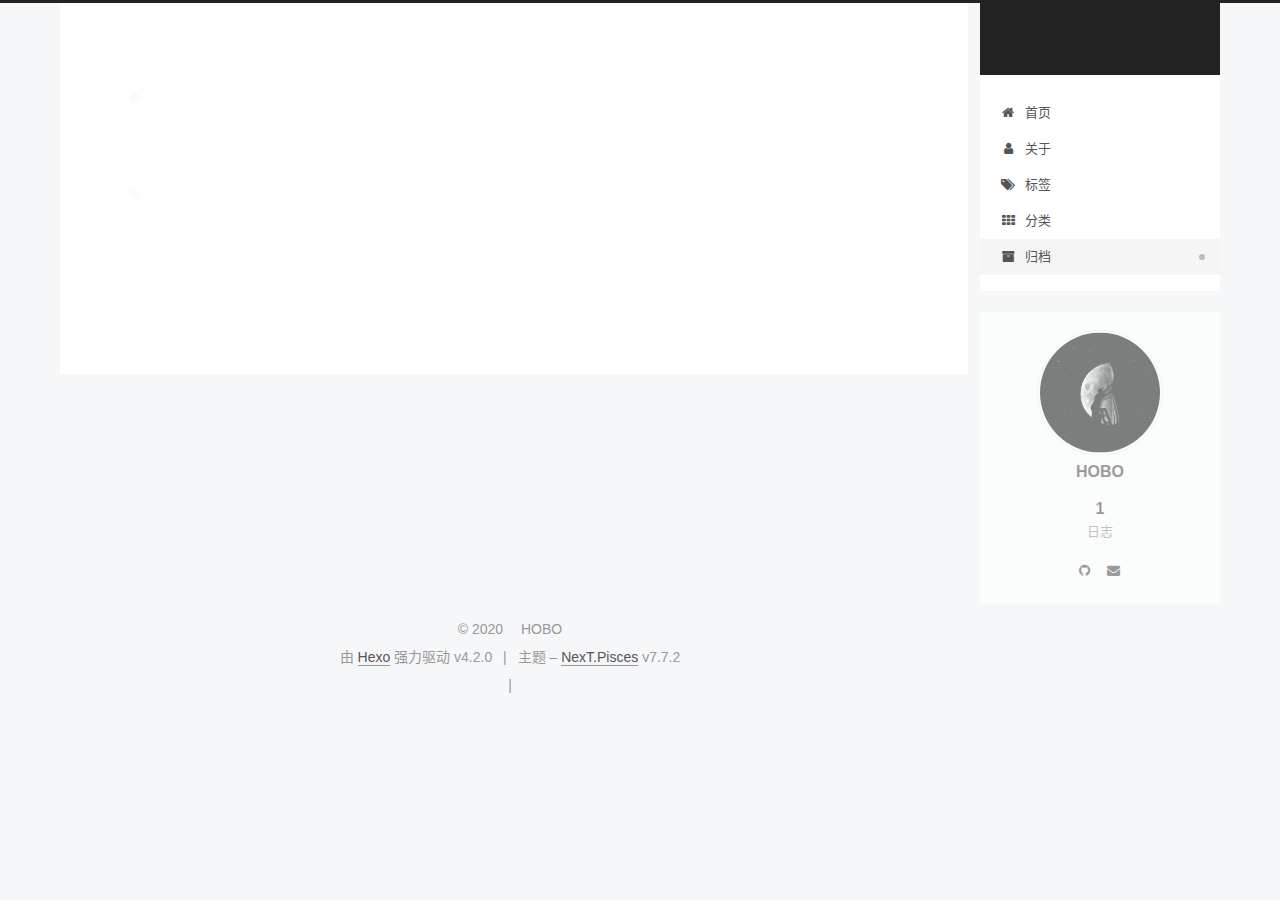
==== commit 0dfa320f: "Site updated: 2020-03-20 21:56:08" ====
--- a/archives/index.html
+++ b/archives/index.html
@@ -17,13 +17,13 @@
 
 <script id="hexo-configurations">
     var NexT = window.NexT || {};
-    var CONFIG = {"hostname":"yoursite.com","root":"/","scheme":"Pisces","version":"7.7.2","exturl":false,"sidebar":{"position":"right","display":"post","padding":18,"offset":12,"onmobile":false},"copycode":{"enable":false,"show_result":false,"style":null},"back2top":{"enable":true,"sidebar":false,"scrollpercent":false},"bookmark":{"enable":false,"color":"#222","save":"auto"},"fancybox":false,"mediumzoom":false,"lazyload":false,"pangu":false,"comments":{"style":"tabs","active":null,"storage":true,"lazyload":false,"nav":null},"algolia":{"hits":{"per_page":10},"labels":{"input_placeholder":"Search for Posts","hits_empty":"We didn't find any results for the search: ${query}","hits_stats":"${hits} results found in ${time} ms"}},"localsearch":{"enable":false,"trigger":"auto","top_n_per_article":1,"unescape":false,"preload":false},"motion":{"enable":true,"async":false,"transition":{"post_block":"fadeIn","post_header":"slideDownIn","post_body":"slideDownIn","coll_header":"slideLeftIn","sidebar":"slideUpIn"}}};
+    var CONFIG = {"hostname":"yoursite.com","root":"/","scheme":"Pisces","version":"7.7.2","exturl":false,"sidebar":{"position":"right","display":"post","padding":18,"offset":12,"onmobile":false},"copycode":{"enable":false,"show_result":false,"style":null},"back2top":{"enable":true,"sidebar":true,"scrollpercent":true},"bookmark":{"enable":false,"color":"#222","save":"auto"},"fancybox":false,"mediumzoom":false,"lazyload":false,"pangu":false,"comments":{"style":"tabs","active":null,"storage":true,"lazyload":false,"nav":null},"algolia":{"hits":{"per_page":10},"labels":{"input_placeholder":"Search for Posts","hits_empty":"We didn't find any results for the search: ${query}","hits_stats":"${hits} results found in ${time} ms"}},"localsearch":{"enable":false,"trigger":"auto","top_n_per_article":1,"unescape":false,"preload":false},"motion":{"enable":true,"async":false,"transition":{"post_block":"fadeIn","post_header":"slideDownIn","post_body":"slideDownIn","coll_header":"slideLeftIn","sidebar":"slideUpIn"}}};
   </script>
 
   <meta property="og:type" content="website">
-<meta property="og:title" content="Hobo">
+<meta property="og:title">
 <meta property="og:url" content="http://yoursite.com/archives/index.html">
-<meta property="og:site_name" content="Hobo">
+<meta property="og:site_name">
 <meta property="og:locale" content="zh_CN">
 <meta property="article:author" content="HOBO">
 <meta name="twitter:card" content="summary">
@@ -41,7 +41,7 @@
   };
 </script>
 
-  <title>归档 | Hobo</title>
+  <title>归档 | </title>
   
 
 
@@ -93,7 +93,7 @@
     <div>
       <a href="/" class="brand" rel="start">
         <span class="logo-line-before"><i></i></span>
-        <span class="site-title">Hobo</span>
+        <span class="site-title"></span>
         <span class="logo-line-after"><i></i></span>
       </a>
     </div>
@@ -141,10 +141,6 @@
     </header>
 
     
-  <div class="back-to-top">
-    <i class="fa fa-arrow-up"></i>
-    <span>0%</span>
-  </div>
 
 
     <main class="main">
@@ -281,6 +277,13 @@
 
 
       </div>
+        <div class="back-to-top motion-element">
+          <i class="fa fa-arrow-up"></i>
+          <span>0%</span>
+        </div>
+
+      
+      
 
     </div>
   </aside>
@@ -301,7 +304,7 @@
   &copy; 
   <span itemprop="copyrightYear">2020</span>
   <span class="with-love">
-    <i class="fa fa-user"></i>
+    <i class="fa fa-heat"></i>
   </span>
   <span class="author" itemprop="copyrightHolder">HOBO</span>
 </div>
@@ -312,6 +315,26 @@
   </div>
 
         
+<div class="busuanzi-count">
+  <script async src="https://busuanzi.ibruce.info/busuanzi/2.3/busuanzi.pure.mini.js"></script>
+    <span class="post-meta-item" id="busuanzi_container_site_uv" style="display: none;">
+      <span class="post-meta-item-icon">
+        <i class="fa fa-user"></i>
+      </span>
+      <span class="site-uv" title="总访客量">
+        <span id="busuanzi_value_site_uv"></span>
+      </span>
+    </span>
+    <span class="post-meta-divider">|</span>
+    <span class="post-meta-item" id="busuanzi_container_site_pv" style="display: none;">
+      <span class="post-meta-item-icon">
+        <i class="fa fa-eye"></i>
+      </span>
+      <span class="site-pv" title="总访问量">
+        <span id="busuanzi_value_site_pv"></span>
+      </span>
+    </span>
+</div>
 
 
 
@@ -325,6 +348,7 @@
   </div>
 
   
+  <script size="300" alpha="0.6" zIndex="-1" src="/lib/canvas-ribbon/canvas-ribbon.js"></script>
   <script src="/lib/anime.min.js"></script>
   <script src="/lib/velocity/velocity.min.js"></script>
   <script src="/lib/velocity/velocity.ui.min.js"></script>
@@ -340,6 +364,8 @@
 <script src="/js/next-boot.js"></script>
 
 
+  <script defer src="/lib/three/three.min.js"></script>
+    <script defer src="/lib/three/canvas_lines.min.js"></script>
 
 
   
--- a/css/main.css
+++ b/css/main.css
@@ -1105,7 +1105,6 @@
 .sidebar {
   background: #222;
   bottom: 0;
-  box-shadow: inset 0 2px 6px #000;
   position: fixed;
   top: 0;
 }
@@ -1173,7 +1172,7 @@
 }
 .links-of-author a::before,
 .links-of-author span.exturl::before {
-  background: #0979ff;
+  background: #042d8b;
   border-radius: 50%;
   content: ' ';
   display: inline-block;
@@ -1410,9 +1409,10 @@
   width: 100%;
 }
 .with-love {
-  color: #808080;
+  color: #ff0000;
   display: inline-block;
   margin: 0 5px;
+  animation: iconAnimate 1.33s ease-in-out infinite;
 }
 .powered-by,
 .theme-info {
@@ -1482,33 +1482,16 @@
   transition-timing-function: ease-in-out;
 }
 .back-to-top {
-  background: #222;
-  bottom: -100px;
-  box-sizing: border-box;
-  color: #fff;
+  background: transparent;
+  margin: 8px -10px -20px;
+  opacity: 0;
+}
+.back-to-top.back-to-top-on {
   cursor: pointer;
-  left: 30px;
   opacity: 0.6;
-  padding: 0 6px;
-  position: fixed;
-  transition-property: bottom;
-  z-index: 1300;
-  width: 24px;
-}
-.back-to-top span {
-  display: none;
-}
-.back-to-top:hover {
-  color: #fc6423;
-}
-.back-to-top.back-to-top-on {
-  bottom: 30px;
-}
-@media (max-width: 991px) {
-  .back-to-top {
-    left: 20px;
-    opacity: 0.8;
-  }
+}
+.back-to-top.back-to-top-on:hover {
+  opacity: 0.8;
 }
 .post-body {
   font-family: 'Lato', "PingFang SC", "Microsoft YaHei", sans-serif;
@@ -2438,3 +2421,10 @@
 .links-of-blogroll-item {
   padding: 0;
 }
+.back-to-top {
+  background: var(--body-bg-color);
+  margin: -4px -10px -18px;
+}
+.back-to-top.back-to-top-on {
+  margin-top: 16px;
+}
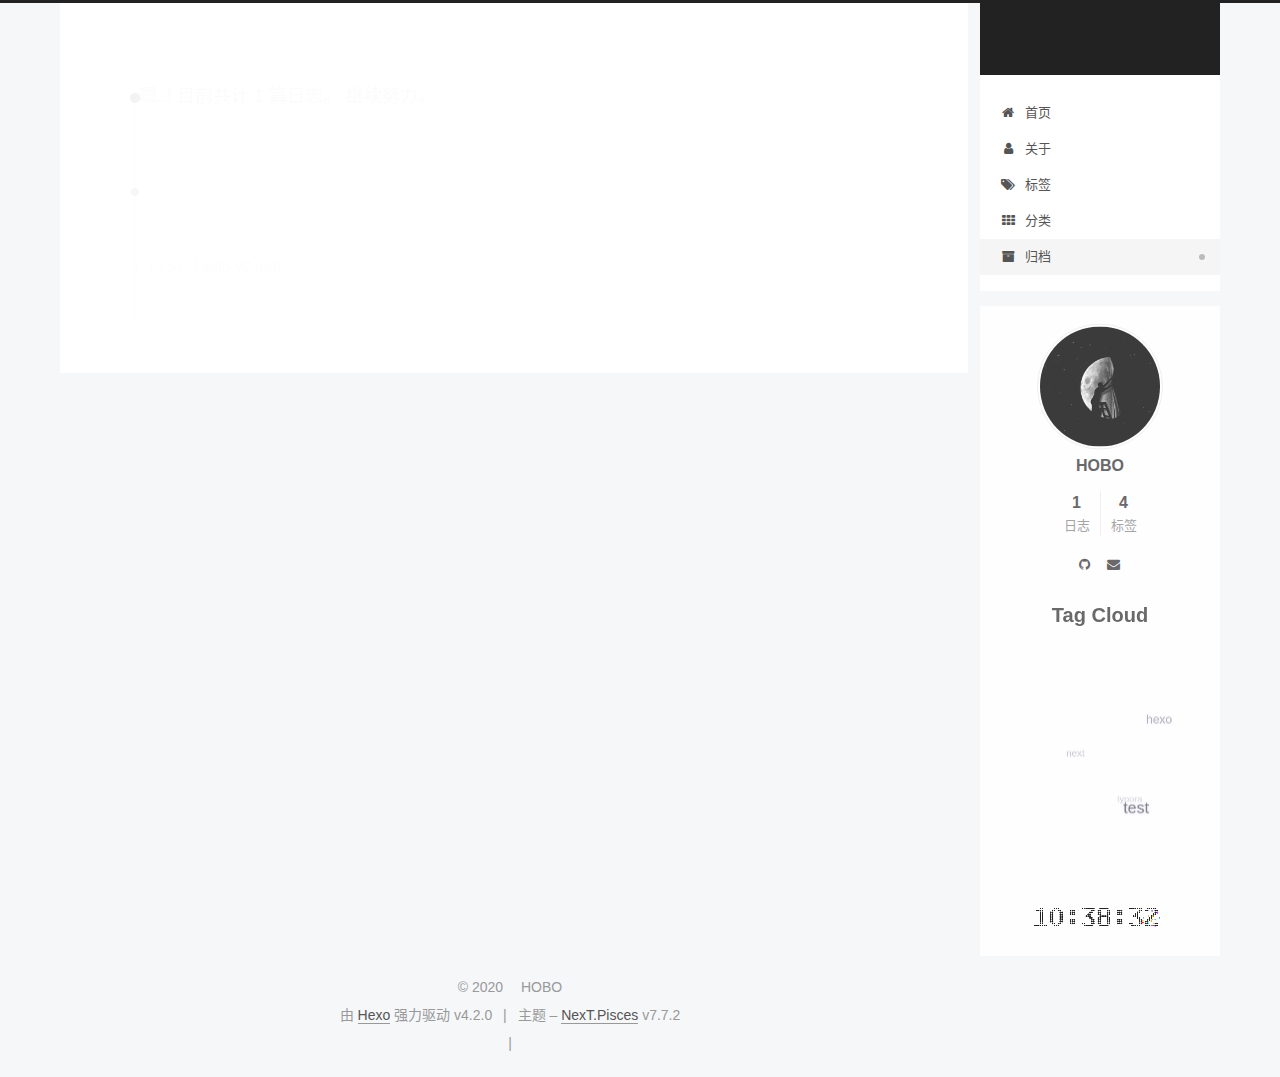
==== commit 395ecffe: "Site updated: 2020-03-21 19:31:30" ====
--- a/archives/index.html
+++ b/archives/index.html
@@ -263,6 +263,12 @@
           <span class="site-state-item-name">日志</span>
         </a>
       </div>
+      <div class="site-state-item site-state-tags">
+            <a href="/tags/">
+          
+        <span class="site-state-item-count">4</span>
+        <span class="site-state-item-name">标签</span></a>
+      </div>
   </nav>
 </div>
   <div class="links-of-author motion-element">
@@ -283,6 +289,286 @@
         </div>
 
       
+      
+        <script type="text/javascript" charset="utf-8" src="/js/tagcloud.js"></script>
+        <script type="text/javascript" charset="utf-8" src="/js/tagcanvas.js"></script>
+        <div class="widget-wrap">
+          <h3 class="widget-title">Tag Cloud</h3>
+          <div id="myCanvasContainer" class="widget tagcloud">
+              <canvas width="250" height="250" id="resCanvas" style="width=100%">
+                  <ul class="tag-list" itemprop="keywords"><li class="tag-list-item"><a class="tag-list-link" href="/tags/hexo/" rel="tag">hexo</a><span class="tag-list-count">1</span></li><li class="tag-list-item"><a class="tag-list-link" href="/tags/next/" rel="tag">next</a><span class="tag-list-count">1</span></li><li class="tag-list-item"><a class="tag-list-link" href="/tags/test/" rel="tag">test</a><span class="tag-list-count">1</span></li><li class="tag-list-item"><a class="tag-list-link" href="/tags/typora/" rel="tag">typora</a><span class="tag-list-count">1</span></li></ul>
+              </canvas>
+           </div>
+        </div>
+      
+
+      
+          <!-- canvas粒子时钟 -->
+          <div style="">
+  <canvas id="canvas" style="width:60%;">当前浏览器不支持canvas，请更换浏览器后再试</canvas>
+</div>
+<script>
+(function(){
+
+   var digit=
+    [
+        [
+            [0,0,1,1,1,0,0],
+            [0,1,1,0,1,1,0],
+            [1,1,0,0,0,1,1],
+            [1,1,0,0,0,1,1],
+            [1,1,0,0,0,1,1],
+            [1,1,0,0,0,1,1],
+            [1,1,0,0,0,1,1],
+            [1,1,0,0,0,1,1],
+            [0,1,1,0,1,1,0],
+            [0,0,1,1,1,0,0]
+        ],//0
+        [
+            [0,0,0,1,1,0,0],
+            [0,1,1,1,1,0,0],
+            [0,0,0,1,1,0,0],
+            [0,0,0,1,1,0,0],
+            [0,0,0,1,1,0,0],
+            [0,0,0,1,1,0,0],
+            [0,0,0,1,1,0,0],
+            [0,0,0,1,1,0,0],
+            [0,0,0,1,1,0,0],
+            [1,1,1,1,1,1,1]
+        ],//1
+        [
+            [0,1,1,1,1,1,0],
+            [1,1,0,0,0,1,1],
+            [0,0,0,0,0,1,1],
+            [0,0,0,0,1,1,0],
+            [0,0,0,1,1,0,0],
+            [0,0,1,1,0,0,0],
+            [0,1,1,0,0,0,0],
+            [1,1,0,0,0,0,0],
+            [1,1,0,0,0,1,1],
+            [1,1,1,1,1,1,1]
+        ],//2
+        [
+            [1,1,1,1,1,1,1],
+            [0,0,0,0,0,1,1],
+            [0,0,0,0,1,1,0],
+            [0,0,0,1,1,0,0],
+            [0,0,1,1,1,0,0],
+            [0,0,0,0,1,1,0],
+            [0,0,0,0,0,1,1],
+            [0,0,0,0,0,1,1],
+            [1,1,0,0,0,1,1],
+            [0,1,1,1,1,1,0]
+        ],//3
+        [
+            [0,0,0,0,1,1,0],
+            [0,0,0,1,1,1,0],
+            [0,0,1,1,1,1,0],
+            [0,1,1,0,1,1,0],
+            [1,1,0,0,1,1,0],
+            [1,1,1,1,1,1,1],
+            [0,0,0,0,1,1,0],
+            [0,0,0,0,1,1,0],
+            [0,0,0,0,1,1,0],
+            [0,0,0,1,1,1,1]
+        ],//4
+        [
+            [1,1,1,1,1,1,1],
+            [1,1,0,0,0,0,0],
+            [1,1,0,0,0,0,0],
+            [1,1,1,1,1,1,0],
+            [0,0,0,0,0,1,1],
+            [0,0,0,0,0,1,1],
+            [0,0,0,0,0,1,1],
+            [0,0,0,0,0,1,1],
+            [1,1,0,0,0,1,1],
+            [0,1,1,1,1,1,0]
+        ],//5
+        [
+            [0,0,0,0,1,1,0],
+            [0,0,1,1,0,0,0],
+            [0,1,1,0,0,0,0],
+            [1,1,0,0,0,0,0],
+            [1,1,0,1,1,1,0],
+            [1,1,0,0,0,1,1],
+            [1,1,0,0,0,1,1],
+            [1,1,0,0,0,1,1],
+            [1,1,0,0,0,1,1],
+            [0,1,1,1,1,1,0]
+        ],//6
+        [
+            [1,1,1,1,1,1,1],
+            [1,1,0,0,0,1,1],
+            [0,0,0,0,1,1,0],
+            [0,0,0,0,1,1,0],
+            [0,0,0,1,1,0,0],
+            [0,0,0,1,1,0,0],
+            [0,0,1,1,0,0,0],
+            [0,0,1,1,0,0,0],
+            [0,0,1,1,0,0,0],
+            [0,0,1,1,0,0,0]
+        ],//7
+        [
+            [0,1,1,1,1,1,0],
+            [1,1,0,0,0,1,1],
+            [1,1,0,0,0,1,1],
+            [1,1,0,0,0,1,1],
+            [0,1,1,1,1,1,0],
+            [1,1,0,0,0,1,1],
+            [1,1,0,0,0,1,1],
+            [1,1,0,0,0,1,1],
+            [1,1,0,0,0,1,1],
+            [0,1,1,1,1,1,0]
+        ],//8
+        [
+            [0,1,1,1,1,1,0],
+            [1,1,0,0,0,1,1],
+            [1,1,0,0,0,1,1],
+            [1,1,0,0,0,1,1],
+            [0,1,1,1,0,1,1],
+            [0,0,0,0,0,1,1],
+            [0,0,0,0,0,1,1],
+            [0,0,0,0,1,1,0],
+            [0,0,0,1,1,0,0],
+            [0,1,1,0,0,0,0]
+        ],//9
+        [
+            [0,0,0,0,0,0,0],
+            [0,0,1,1,1,0,0],
+            [0,0,1,1,1,0,0],
+            [0,0,1,1,1,0,0],
+            [0,0,0,0,0,0,0],
+            [0,0,0,0,0,0,0],
+            [0,0,1,1,1,0,0],
+            [0,0,1,1,1,0,0],
+            [0,0,1,1,1,0,0],
+            [0,0,0,0,0,0,0]
+        ]//:
+    ];
+
+var canvas = document.getElementById('canvas');
+
+if(canvas.getContext){
+    var cxt = canvas.getContext('2d');
+    //声明canvas的宽高
+    var H = 100,W = 700;
+    canvas.height = H;
+    canvas.width = W;
+    cxt.fillStyle = '#f00';
+    cxt.fillRect(10,10,50,50);
+
+    //存储时间数据
+    var data = [];
+    //存储运动的小球
+    var balls = [];
+    //设置粒子半径
+    var R = canvas.height/20-1;
+    (function(){
+        var temp = /(\d)(\d):(\d)(\d):(\d)(\d)/.exec(new Date());
+        //存储时间数字，由十位小时、个位小时、冒号、十位分钟、个位分钟、冒号、十位秒钟、个位秒钟这7个数字组成
+        data.push(temp[1],temp[2],10,temp[3],temp[4],10,temp[5],temp[6]);
+    })();
+
+    /*生成点阵数字*/
+    function renderDigit(index,num){
+        for(var i = 0; i < digit[num].length; i++){
+            for(var j = 0; j < digit[num][i].length; j++){
+                if(digit[num][i][j] == 1){
+                    cxt.beginPath();
+                    cxt.arc(14*(R+2)*index + j*2*(R+1)+(R+1),i*2*(R+1)+(R+1),R,0,2*Math.PI);
+                    cxt.closePath();
+                    cxt.fill();
+                }
+            }
+        }
+    }
+
+    /*更新时钟*/
+    function updateDigitTime(){
+        var changeNumArray = [];
+        var temp = /(\d)(\d):(\d)(\d):(\d)(\d)/.exec(new Date());
+        var NewData = [];
+        NewData.push(temp[1],temp[2],10,temp[3],temp[4],10,temp[5],temp[6]);
+        for(var i = data.length-1; i >=0 ; i--){
+            //时间发生变化
+            if(NewData[i] !== data[i]){
+                //将变化的数字值和在data数组中的索引存储在changeNumArray数组中
+                changeNumArray.push(i+'_'+(Number(data[i])+1)%10);
+            }
+        }
+        //增加小球
+        for(var i = 0; i< changeNumArray.length; i++){
+            addBalls.apply(this,changeNumArray[i].split('_'));
+        }
+        data = NewData.concat();
+    }
+
+    /*更新小球状态*/
+    function updateBalls(){
+        for(var i = 0; i < balls.length; i++){
+            balls[i].stepY += balls[i].disY;
+            balls[i].x += balls[i].stepX;
+            balls[i].y += balls[i].stepY;
+            if(balls[i].x > W + R || balls[i].y > H + R){
+                balls.splice(i,1);
+                i--;
+            }
+        }
+    }
+
+    /*增加要运动的小球*/
+    function addBalls(index,num){
+        var numArray = [1,2,3];
+        var colorArray =  ["#3BE","#09C","#A6C","#93C","#9C0","#690","#FB3","#F80","#F44","#C00"];
+        for(var i = 0; i < digit[num].length; i++){
+            for(var j = 0; j < digit[num][i].length; j++){
+                if(digit[num][i][j] == 1){
+                    var ball = {
+                        x:14*(R+2)*index + j*2*(R+1)+(R+1),
+                        y:i*2*(R+1)+(R+1),
+                        stepX:Math.floor(Math.random() * 4 -2),
+                        stepY:-2*numArray[Math.floor(Math.random()*numArray.length)],
+                        color:colorArray[Math.floor(Math.random()*colorArray.length)],
+                        disY:1
+                    };
+                    balls.push(ball);
+                }
+            }
+        }
+    }
+
+    /*渲染*/
+    function render(){
+        //重置画布宽度，达到清空画布的效果
+        canvas.height = 100;
+        //渲染时钟
+        for(var i = 0; i < data.length; i++){
+            renderDigit(i,data[i]);
+        }
+        //渲染小球
+        for(var i = 0; i < balls.length; i++){
+            cxt.beginPath();
+            cxt.arc(balls[i].x,balls[i].y,R,0,2*Math.PI);
+            cxt.fillStyle = balls[i].color;
+            cxt.closePath();
+            cxt.fill();
+        }
+    }
+
+    clearInterval(oTimer);
+    var oTimer = setInterval(function(){
+        //更新时钟
+        updateDigitTime();
+        //更新小球状态
+        updateBalls();
+        //渲染
+        render();
+    },50);
+}
+
+})();
+</script>
+
       
 
     </div>
--- a/css/main.css
+++ b/css/main.css
@@ -1172,7 +1172,7 @@
 }
 .links-of-author a::before,
 .links-of-author span.exturl::before {
-  background: #042d8b;
+  background: #12eb04;
   border-radius: 50%;
   content: ' ';
   display: inline-block;
